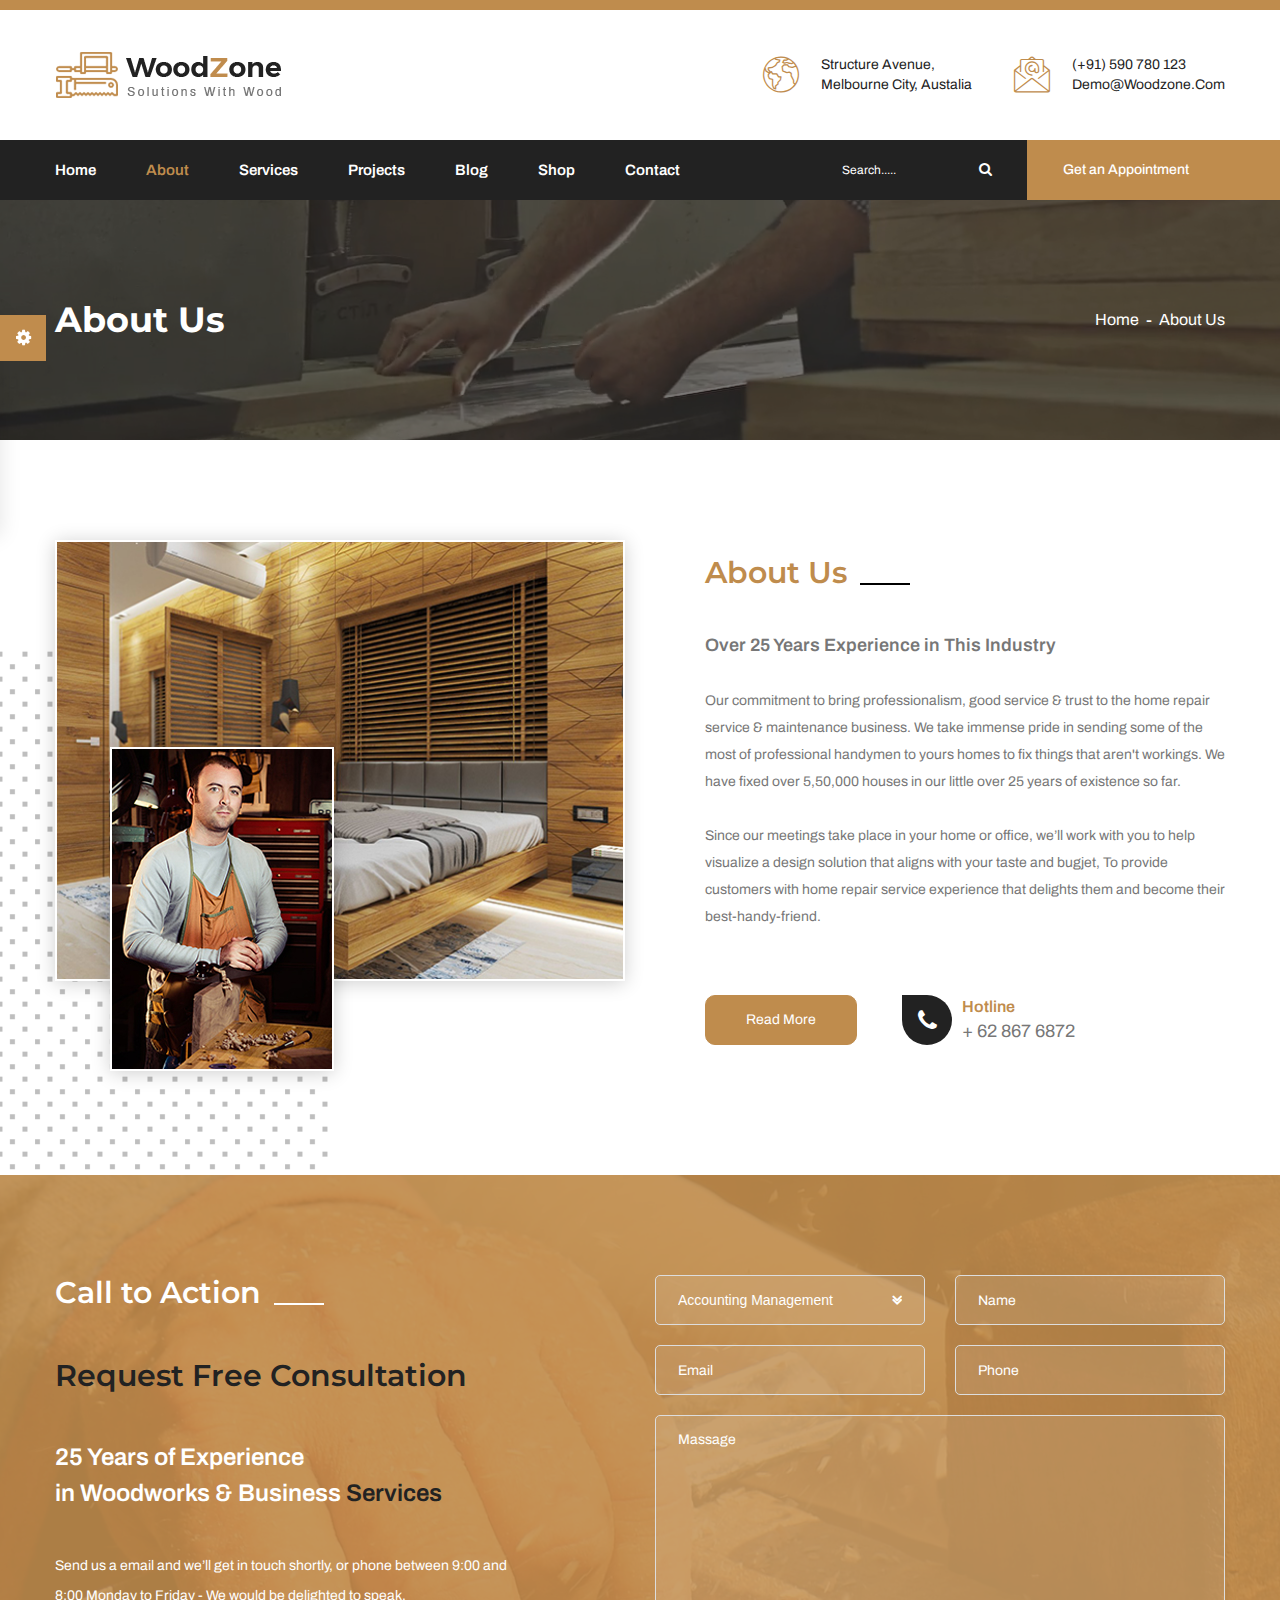
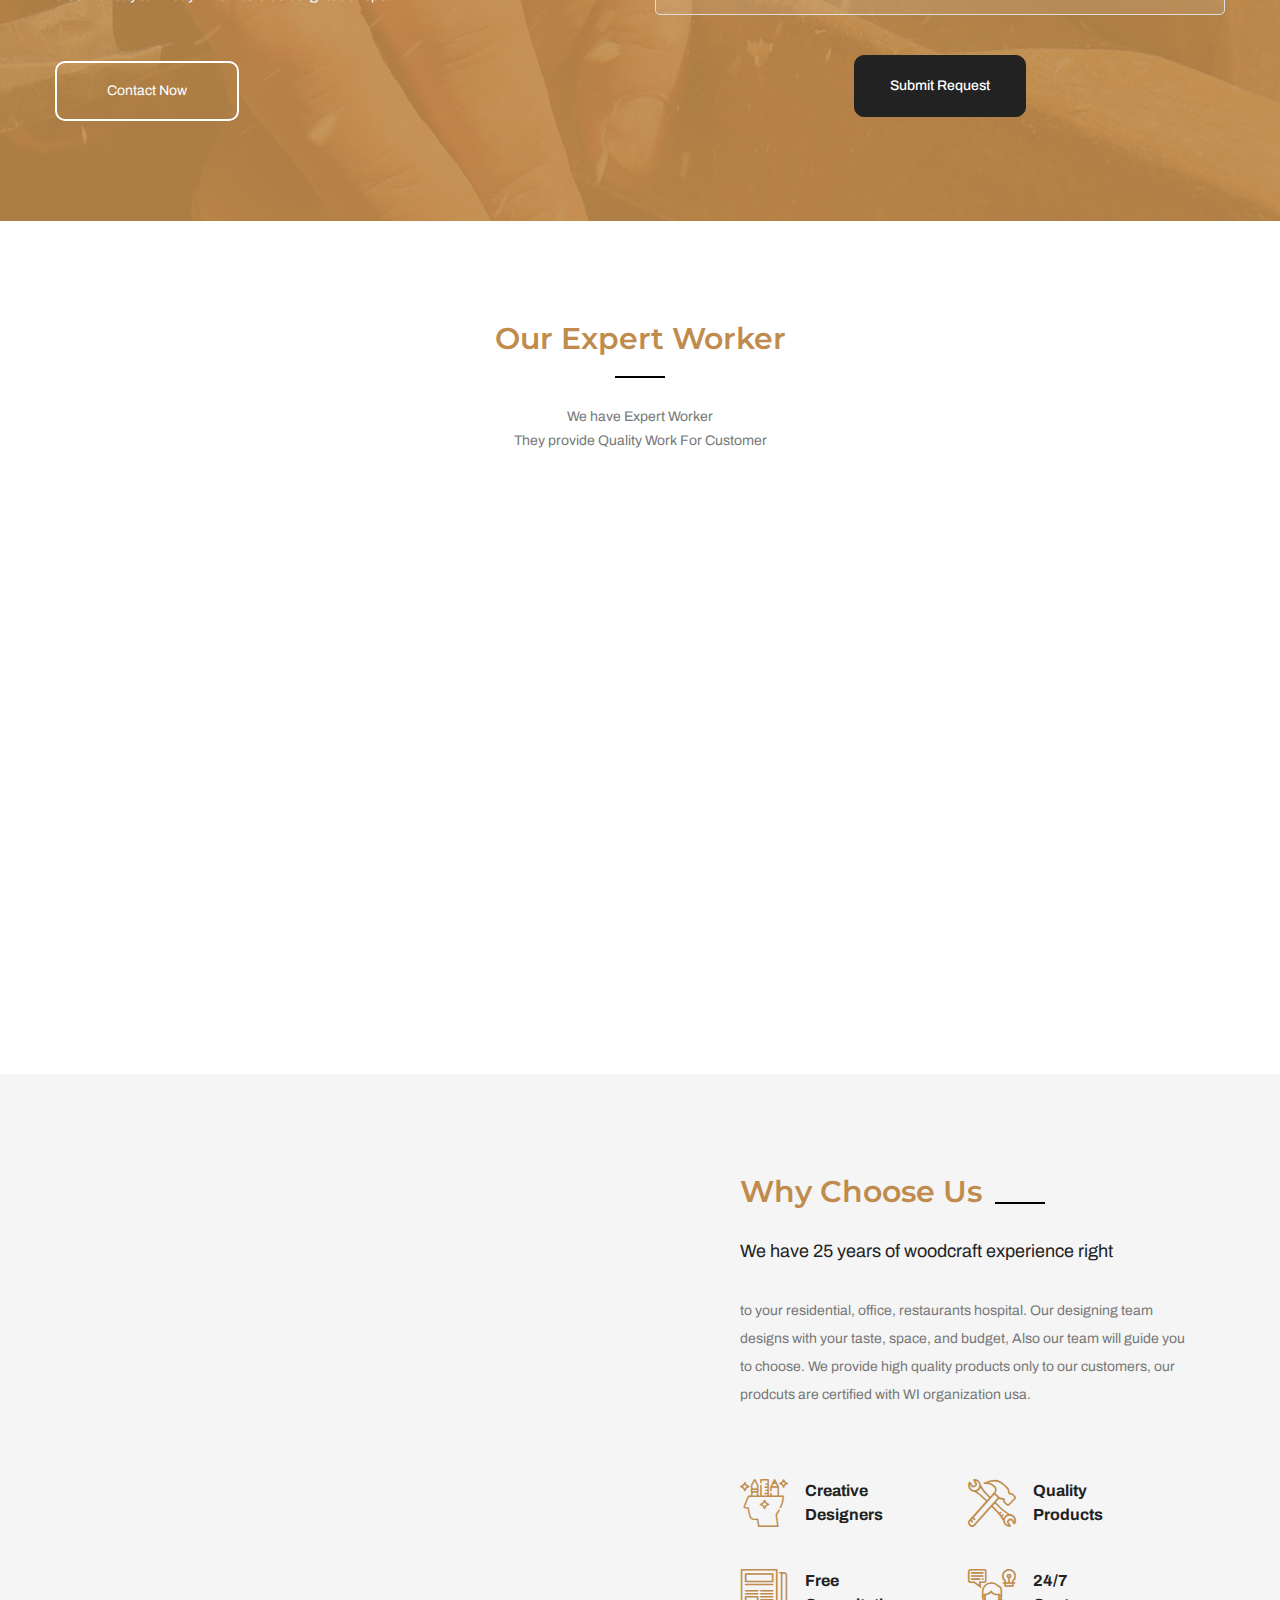
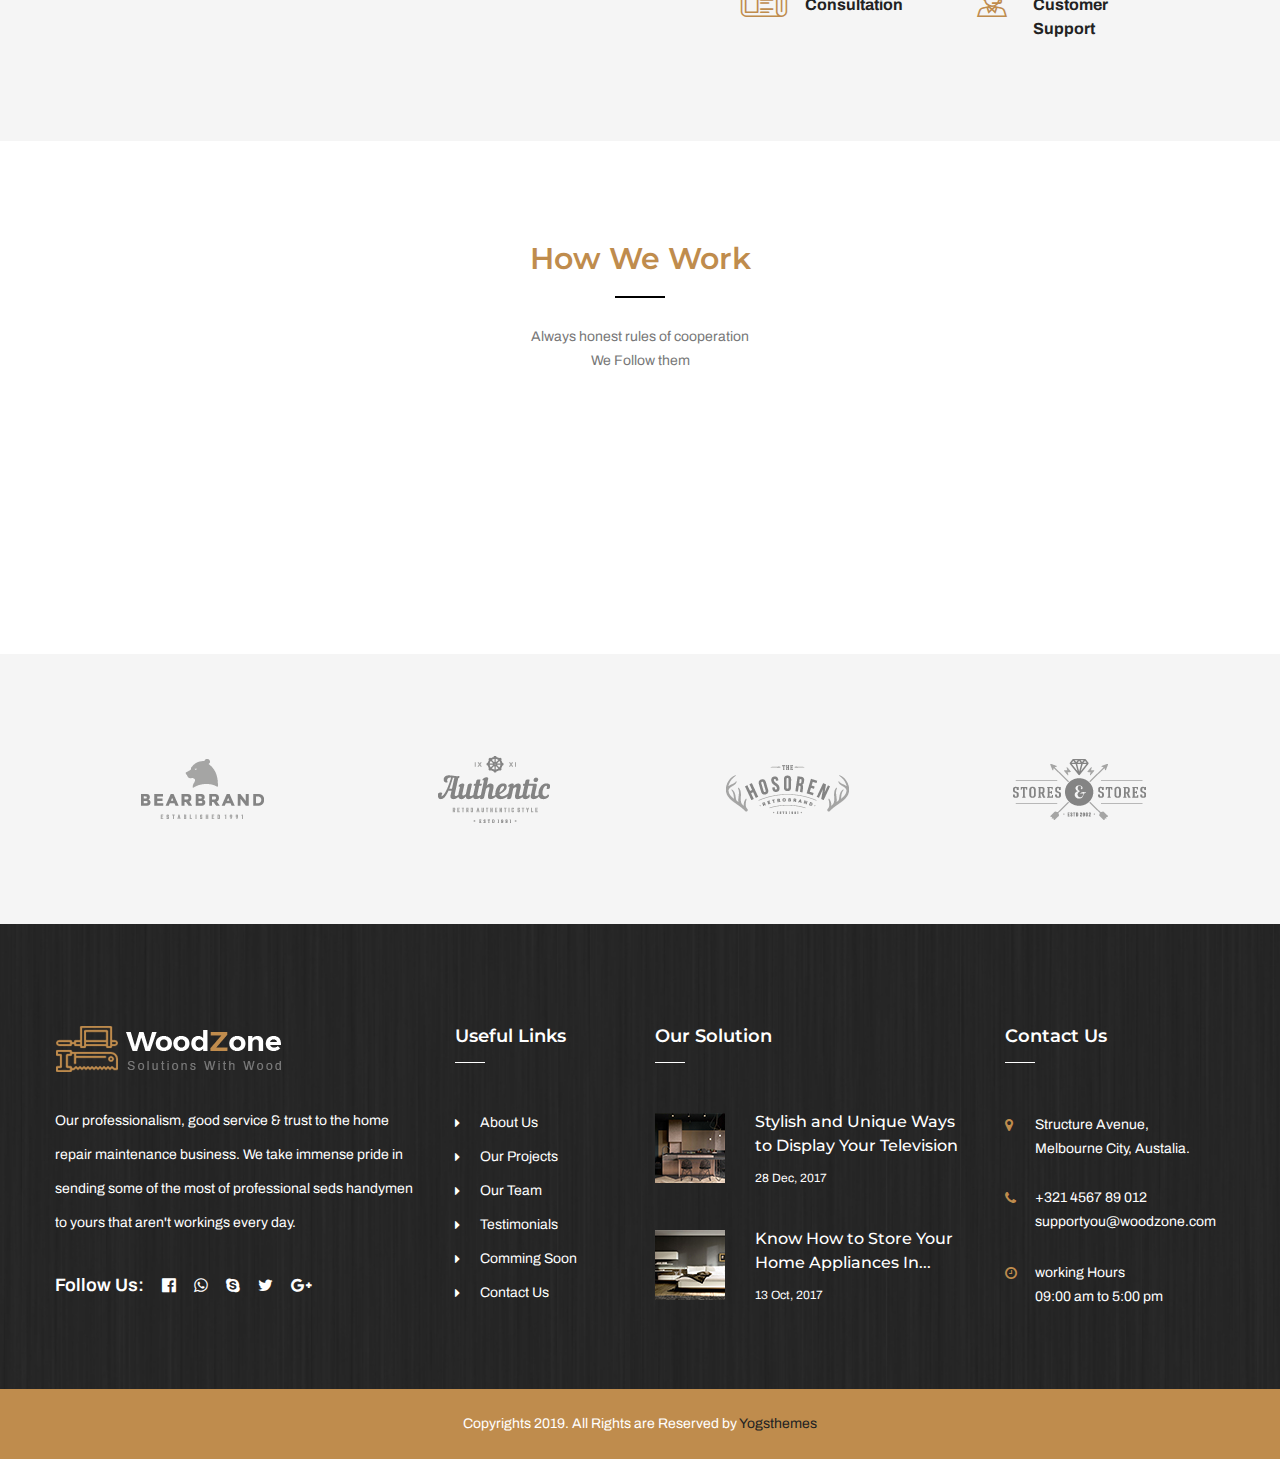
==== about.html @ 5bb52b66 "first commit" ====
<!DOCTYPE html>
<html lang="en">
<head>
<meta charset="utf-8">
<title>woodzone - Solutions With Wood HTML Template | About Us</title>
<!-- Stylesheets -->
<link href="css/bootstrap.css" rel="stylesheet">
<link href="css/style.css" rel="stylesheet">
<link href="css/responsive.css" rel="stylesheet">

<!--Color Switcher Mockup-->
<link href="css/color-switcher-design.css" rel="stylesheet">   
<!--Color Themes-->
<link id="theme-color-file" href="css/color-themes/default-theme.css" rel="stylesheet">

<link rel="shortcut icon" href="images/favicon.png" type="image/x-icon">
<link rel="icon" href="images/favicon.png" type="image/x-icon">
<!-- Responsive -->
<meta http-equiv="X-UA-Compatible" content="IE=edge">
<meta name="viewport" content="width=device-width, initial-scale=1.0, maximum-scale=1.0, user-scalable=0">
<!--[if lt IE 9]><script src="https://cdnjs.cloudflare.com/ajax/libs/html5shiv/3.7.3/html5shiv.js"></script><![endif]-->
<!--[if lt IE 9]><script src="js/respond.js"></script><![endif]-->
</head>

<body>

<div class="page-wrapper">
    <!-- Preloader -->
    <div class="preloader"></div>
    
        <!-- Main Header-->
    <header class="main-header">

        <!-- Header Upper -->
        <div class="header-upper">
            <div class="auto-container">
                <div class="clearfix">
                    
                    <div class="logo-outer">
                        <div class="logo"><a href="index.html"><img src="images/logo.png" alt="" title=""></a></div>
                    </div>
                    
                    <div class="upper-right clearfix">
                        <!--Info Box-->
                        <div class="upper-column info-box">
                            <div class="icon-box"><span class="flaticon-worldwide"></span></div>
                            <ul>
                                <li>Structure Avenue,</li>
                                <li>Melbourne City, Austalia</li>
                            </ul>
                        </div>

                        <!--Info Box-->
                        <div class="upper-column info-box">
                            <div class="icon-box"><span class="flaticon-email"></span></div>
                            <ul>
                                <li>(+91) 590 780 123</li>
                                <li><a href="#">demo@woodzone.com</a></li>
                            </ul>
                        </div>
                    </div>
                </div>
            </div>
        </div>

        <!-- Header Lower -->
        <div class="header-lower">
            <div class="auto-container">
                <div class="inner-container clearfix">
                    <div class="nav-outer">
                        <!-- Main Menu -->
                        <nav class="main-menu navbar-expand-md ">
                            <div class="navbar-header">
                                <!-- Toggle Button -->      
                                <button class="navbar-toggler" type="button" data-toggle="collapse" data-target="#navbarSupportedContent" aria-controls="navbarSupportedContent" aria-expanded="false" aria-label="Toggle navigation">
                                    <span class="icon fa fa-bars"></span>
                                </button>
                            </div>
                            
                            <div class="collapse navbar-collapse clearfix" id="navbarSupportedContent">
                                <ul class="navigation clearfix">
                                    <li class="dropdown"><a href="#">Home</a>
                                        <ul>
                                            <li><a href="index.html">Home page 01</a></li>
                                            <li><a href="index-2.html">Home page 02</a></li>
                                            <li class="dropdown"><a href="#">Header Styles</a>
                                                <ul>
                                                    <li><a href="index.html">Header Style One</a></li>
                                                    <li><a href="index-2.html">Header Style Two</a></li>
                                                </ul>
                                            </li>
                                        </ul>
                                    </li>
                                    <li class="current dropdown"><a href="#">About </a>
                                        <ul>
                                            <li><a href="about.html">About Us</a></li>
                                            <li><a href="team.html">Team</a></li>
                                            <li><a href="pricing.html">Price List</a></li>
                                        </ul>
                                    </li>
                                    <li class="dropdown"><a href="#">Services</a>
                                        <ul>
                                            <li><a href="services.html">All Services</a></li>
                                            <li><a href="service-detail.html">General Carpentry</a></li>
                                            <li><a href="service-detail.html">Hang Paintings</a></li>
                                            <li><a href="service-detail.html">Furniture Design</a></li>
                                            <li><a href="service-detail.html">Commercial work</a></li>
                                            <li><a href="service-detail.html">Furniture Remodeling</a></li>
                                        </ul>
                                    </li>
                                    <li class="dropdown"><a href="#">Projects</a>
                                        <ul>
                                            <li><a href="projects.html">Projects</a></li>
                                            <li><a href="project-detail.html">Projects Detail</a></li>
                                        </ul>
                                    </li>
                                    <li class="dropdown"><a href="#">Blog</a>
                                        <ul>
                                            <li><a href="blog.html">Blog</a></li>
                                            <li><a href="blog-detail.html">Blog Detail</a></li>
                                        </ul>
                                    </li>
                                    <li class="dropdown"><a href="#">shop</a>
                                        <ul>
                                            <li><a href="products.html">Our Products</a></li>
                                        <li><a href="product-single.html">Product Details</a></li>
                                        <li><a href="shopping-cart.html">Shopping Cart</a></li>
                                        <li><a href="checkout.html">Checkout</a></li>
                                        <li><a href="login.html">Register / Login</a></li>
                                        </ul>
                                    </li>
                                    <li><a href="contact.html">Contact</a></li>
                                </ul>
                            </div>
                        </nav><!-- Main Menu End-->
                    </div>

                    <!-- Outer Box -->
                    <div class="outer-box">
                        <!--Search Box-->
                        <div class="search-box-outer">
                            <div class="search-box">
                                <form method="post" action="blog.html">
                                    <div class="form-group">
                                        <input type="search" name="search-field" value="" placeholder="Search....." required>
                                        <button type="submit"><span class="icon fa fa-search"></span></button>
                                    </div>
                                </form>
                            </div>
                        </div>

                        <!-- Btn Box -->
                        <div class="btn-box">
                            <a href="about.html" class="theme-btn btn-style-one">Get an Appointment</a>
                        </div>
                    </div>
                </div>
            </div>
        </div>
        <!--End Header Lower-->

        <!-- Sticky Header -->
        <div class="sticky-header">
            <div class="auto-container clearfix">
                <!--Logo-->
                <div class="logo pull-left">
                    <a href="index.html" title=""><img src="images/logo.png" alt="" title=""></a>
                </div>
                <!--Right Col-->
                <div class="pull-right">
                    <!-- Main Menu -->
                    <nav class="main-menu">
                        <div class="navbar-collapse show collapse clearfix">
                            <ul class="navigation clearfix">
                                <li class="dropdown"><a href="#">Home</a>
                                    <ul>
                                        <li><a href="index.html">Home page 01</a></li>
                                        <li><a href="index-2.html">Home page 02</a></li>
                                        <li class="dropdown"><a href="#">Header Styles</a>
                                            <ul>
                                                <li><a href="index.html">Header Style One</a></li>
                                                <li><a href="index-2.html">Header Style Two</a></li>
                                            </ul>
                                        </li>
                                    </ul>
                                </li>
                                <li class="current dropdown"><a href="#">About </a>
                                    <ul>
                                        <li><a href="about.html">About Us</a></li>
                                        <li><a href="team.html">Team</a></li>
                                        <li><a href="pricing.html">Price List</a></li>
                                    </ul>
                                </li>
                                <li class="dropdown"><a href="#">Services</a>
                                    <ul>
                                        <li><a href="services.html">All Services</a></li>
                                        <li><a href="service-detail.html">General Carpentry</a></li>
                                        <li><a href="service-detail.html">Hang Paintings</a></li>
                                        <li><a href="service-detail.html">Furniture Design</a></li>
                                        <li><a href="service-detail.html">Commercial work</a></li>
                                        <li><a href="service-detail.html">Furniture Remodeling</a></li>
                                    </ul>
                                </li>
                                <li class="dropdown"><a href="#">Projects</a>
                                    <ul>
                                        <li><a href="projects.html">Projects</a></li>
                                        <li><a href="project-detail.html">Projects Detail</a></li>
                                    </ul>
                                </li>
                                <li class="dropdown"><a href="#">Blog</a>
                                    <ul>
                                        <li><a href="blog.html">Blog</a></li>
                                        <li><a href="blog-detail.html">Blog Detail</a></li>
                                    </ul>
                                </li>
                                <li class="dropdown"><a href="#">shop</a>
                                    <ul>
                                        <li><a href="products.html">Our Products</a></li>
                                    <li><a href="product-single.html">Product Details</a></li>
                                    <li><a href="shopping-cart.html">Shopping Cart</a></li>
                                    <li><a href="checkout.html">Checkout</a></li>
                                    <li><a href="login.html">Register / Login</a></li>
                                    </ul>
                                </li>
                                <li><a href="contact.html">Contact</a></li>
                            </ul>
                        </div>
                    </nav><!-- Main Menu End-->
                </div>
            </div>
        </div>
    </header>
    <!--End Main Header -->

    <!--Page Title-->
    <section class="page-title" style="background-image:url(images/background/7.jpg);">
        <div class="auto-container">
            <div class="inner-container clearfix">
                <h1>About Us</h1>
                <ul class="bread-crumb clearfix">
                    <li><a href="index.html">Home</a></li>
                    <li>About Us</li>
                </ul>
            </div>
        </div>
    </section>
    <!--End Page Title-->

    <!-- About Us -->
    <section class="about-us">
        <div class="auto-container">
            <div class="row clearfix">
                <!-- Content Column -->
                <div class="content-column order-3 col-lg-6 col-md-12 col-sm-12">
                    <div class="inner-column">
                        <div class="sec-title">
                            <h2>About Us</h2>
                        </div>
                        <div class="message">Over 25 Years Experience in This Industry</div>
                        <div class="text">
                            <p>Our commitment to bring professionalism, good service & trust to the home repair service & maintenance business. We take immense pride in sending some of the most of professional handymen to yours homes to fix things that aren't workings. We have fixed over 5,50,000 houses in our little over 25 years of existence so far.</p>
                            <p>Since our meetings take place in your home or office, we’ll work with you to help visualize a design solution that aligns with your taste and bugjet, To provide customers with home repair service experience that delights them and become their best-handy-friend.</p>
                        </div>
                        <div class="link-box clearfix">
                            <a href="about.html" class="theme-btn btn-style-one">Read More</a>
                            <a href="#" class="call-btn">
                                <i class="icon fa fa-phone"></i>
                                <span>Hotline</span> + 62 867 6872
                            </a>
                        </div>
                    </div>
                </div>

                <!-- Images Column -->
                <div class="images-column col-lg-6 col-md-12 col-sm-12">
                    <div class="inner-column">
                       <div class="image-box">
                           <figure class="image wow fadeIn"><img src="images/resource/image-3.jpg" alt=""></figure>
                           <figure class="image-2 wow fadeInLeft" data-wow-delay="600ms"><img src="images/resource/about-img-1.jpg" alt=""></figure>
                           <figure class="image-3 wow fadeInRight" data-wow-delay="600ms"><img src="images/resource/about-img-2.jpg" alt=""></figure>
                       </div>
                    </div>                
                </div>
            </div>
        </div>
    </section>
    <!-- End About Us -->

    <!-- Call Back Section -->
    <section class="call-back-section" style="background-image: url(images/background/5.jpg);">        
        <div class="auto-container">
            <div class="row clearfix">
                <div class="content-column col-lg-6 col-md-12 col-sm-12">
                    <div class="inner-column">
                        <div class="sec-title light">
                            <h2>Call to Action</h2>
                        </div>
                        <h4>Request Free Consultation</h4>
                        <div class="message">25 Years of Experience <br>in Woodworks & Business <span>Services</span></div>
                        <div class="text">Send us a email and we’ll get in touch shortly, or phone between 9:00 and<br> 8:00 Monday to Friday - We would be delighted to speak.</div>
                        <div class="btn-box"><a href="about.html" class="theme-btn btn-style-two">Contact Now</a></div>
                    </div>
                </div>

                <!-- Form Column -->
                <div class="form-column col-lg-6 col-md-12 col-sm-12">
                    <div class="inner-column">
                        <div class="appointment-form">
                            <form method="post" action="index.html">
                                <div class="row">
                                    <div class="form-group col-lg-6 col-md-12 col-sm-12">
                                        <select class="custom-select-box">
                                            <option>Accounting Management</option>
                                            <option>Furniture Manufact..</option>
                                            <option>Indoor Furniture</option>
                                            <option>House Renovation</option>
                                            <option>Repairing</option>
                                        </select>
                                    </div>

                                    <div class="form-group col-lg-6 col-md-12 col-sm-12">
                                        <input type="text" name="username" placeholder="Name" required>
                                    </div>

                                    <div class="form-group col-lg-6 col-md-12 col-sm-12">
                                        <input type="email" name="email" placeholder="Email" required>
                                    </div>
                                    
                                    <div class="form-group col-lg-6 col-md-12 col-sm-12">
                                        <input type="text" name="phone" placeholder="Phone" required>
                                    </div>
                                    
                                    <div class="form-group col-lg-12 col-md-12 col-sm-12">
                                        <textarea name="message" placeholder="Massage"></textarea>
                                    </div>

                                    <div class="form-group col-lg-12 col-md-12 col-sm-12 text-center">
                                        <button class="theme-btn btn-style-three" type="submit" name="submit-form">Submit Request</button>
                                    </div>
                                </div>
                            </form>
                        </div>
                    </div>
                </div>
            </div>
        </div>
    </section>
    <!--End Call Back Section -->

    <!-- Team Section -->
    <section class="team-section">
        <div class="auto-container">
            <div class="sec-title text-center">
                <h2>Our Expert Worker</h2>
                <div class="text">We have Expert Worker <br>They provide Quality Work For Customer</div>
            </div>

            <div class="row">
                <!-- Team block -->
                <div class="team-block col-lg-3 col-md-6 col-sm-12 wow fadeInUp">
                    <div class="inner-box">
                        <div class="image-box">
                            <figure class="image"><a href="team.html"><img src="images/resource/team-1.jpg" alt=""></a></figure>
                            <ul class="social-links">
                               <li><a href="#"><i class="fa fa-pinterest"></i></a></li> 
                               <li><a href="#"><i class="fa fa-google-plus"></i></a></li> 
                               <li><a href="#"><i class="fa fa-twitter"></i></a></li> 
                               <li><a href="#"><i class="fa fa-facebook"></i></a></li> 
                               <li><a href="#"><i class="fa fa-dribbble"></i></a></li> 
                            </ul>
                        </div>
                        <div class="info-box">
                            <h5 class="name"><a href="#">Merry Joe</a></h5>
                            <span class="designation">Project Manager</span>
                        </div>
                    </div>
                </div>

                <!-- Team block -->
                <div class="team-block col-lg-3 col-md-6 col-sm-12 wow fadeInUp" data-wow-delay="400ms">
                    <div class="inner-box">
                        <div class="image-box">
                            <figure class="image"><a href="team.html"><img src="images/resource/team-2.jpg" alt=""></a></figure>
                            <ul class="social-links">
                               <li><a href="#"><i class="fa fa-pinterest"></i></a></li> 
                               <li><a href="#"><i class="fa fa-google-plus"></i></a></li> 
                               <li><a href="#"><i class="fa fa-twitter"></i></a></li> 
                               <li><a href="#"><i class="fa fa-facebook"></i></a></li> 
                               <li><a href="#"><i class="fa fa-dribbble"></i></a></li> 
                            </ul>
                        </div>
                        <div class="info-box">
                            <h5 class="name"><a href="#">Robert Joe</a></h5>
                            <span class="designation">Senior Worker</span>
                        </div>
                    </div>
                </div>

                <!-- Team block -->
                <div class="team-block col-lg-3 col-md-6 col-sm-12 wow fadeInUp" data-wow-delay="800ms">
                    <div class="inner-box">
                        <div class="image-box">
                            <figure class="image"><a href="team.html"><img src="images/resource/team-3.jpg" alt=""></a></figure>
                            <ul class="social-links">
                               <li><a href="#"><i class="fa fa-pinterest"></i></a></li> 
                               <li><a href="#"><i class="fa fa-google-plus"></i></a></li> 
                               <li><a href="#"><i class="fa fa-twitter"></i></a></li> 
                               <li><a href="#"><i class="fa fa-facebook"></i></a></li> 
                               <li><a href="#"><i class="fa fa-dribbble"></i></a></li> 
                            </ul>
                        </div>
                        <div class="info-box">
                            <h5 class="name"><a href="#">Jack Monika</a></h5>
                            <span class="designation">Senior Worker</span>
                        </div>
                    </div>
                </div>

                <!-- Team block -->
                <div class="team-block col-lg-3 col-md-6 col-sm-12 wow fadeInUp" data-wow-delay="1200ms">
                    <div class="inner-box">
                        <div class="image-box">
                            <figure class="image"><a href="team.html"><img src="images/resource/team-4.jpg" alt=""></a></figure>
                            <ul class="social-links">
                               <li><a href="#"><i class="fa fa-pinterest"></i></a></li> 
                               <li><a href="#"><i class="fa fa-google-plus"></i></a></li> 
                               <li><a href="#"><i class="fa fa-twitter"></i></a></li> 
                               <li><a href="#"><i class="fa fa-facebook"></i></a></li> 
                               <li><a href="#"><i class="fa fa-dribbble"></i></a></li> 
                            </ul>
                        </div>
                        <div class="info-box">
                            <h5 class="name"><a href="#">Satlen Joe</a></h5>
                            <span class="designation">Senior Worker</span>
                        </div>
                    </div>
                </div>
            </div>
        </div>
    </section>
    <!--End Team Section -->

    <!--Fluid Section One-->
    <section class="fluid-section-one">
        <div class="outer-container clearfix">
            <!--Image Column-->
            <div class="image-column wow fadeIn" style="background-image:url(images/resource/image-1.jpg);">
                <figure class="image-box"><img src="images/resource/image-1.jpg" alt=""></figure>
            </div>
            <!--Content Column-->
            <div class="content-column">
                <div class="inner-box">
                    <div class="sec-title">
                        <h2>Why Choose Us</h2>
                    </div>
                    <div class="text">
                        <p><strong>We have 25 years of woodcraft experience right</strong></p>
                        <p>to your residential, office, restaurants hospital. Our designing team designs with your taste, space, and budget, Also our team will guide you to choose. We provide high quality products only to our customers, our prodcuts are certified with WI organization usa. </p>
                    </div>

                    <ul class="services clearfix">
                        <li><span class="icon flaticon-think"></span> <a href="service-detail.html">Creative Designers</a></li>
                        <li><span class="icon flaticon-tools"></span> <a href="service-detail.html">Quality Products</a></li>
                        <li><span class="icon flaticon-newspaper-1"></span> <a href="service-detail.html">Free Consultation</a></li>
                        <li><span class="icon flaticon-customer-service-1"></span> <a href="service-detail.html">24/7 Customer Support</a></li>
                    </ul>
                </div>
            </div>
        </div>
    </section>
    <!-- End Fluid Section -->

    <!-- Work Section -->
    <section class="work-section">
        <div class="auto-container">
            <div class="sec-title text-center">
                <h2>How We Work</h2>
                <div class="text">Always honest rules of cooperation <br>We Follow them</div>
            </div>

            <div class="work-area clearfix">
                <!-- Work Block -->
                <div class="work-block wow fadeInUp">
                    <div class="icon-box"><span class="icon flaticon-file"></span></div>
                    <div class="text">Valuation and signing of the contract</div>
                </div>

                <!-- Work Block -->
                <div class="work-block wow fadeInUp" data-wow-delay="300ms">
                    <div class="icon-box"><span class="icon flaticon-sketch-3"></span></div>
                    <div class="text">Valuation and signing of the contract</div>
                </div>

                <!-- Work Block -->
                <div class="work-block wow fadeInUp" data-wow-delay="600ms">
                    <div class="icon-box"><span class="icon flaticon-helmet"></span></div>
                    <div class="text">Valuation and signing of the contract</div>
                </div>

                <!-- Work Block -->
                <div class="work-block wow fadeInUp" data-wow-delay="900ms">
                    <div class="icon-box"><span class="icon flaticon-coin"></span></div>
                    <div class="text">Valuation and signing of the contract</div>
                </div>

                <!-- Work Block -->
                <div class="work-block wow fadeInUp" data-wow-delay="1200ms">
                    <div class="icon-box"><span class="icon flaticon-valet"></span></div>
                    <div class="text">Valuation and signing of the contract</div>
                </div>
            </div>
        </div>
    </section>
    <!--End Work Section -->

    <!--Clients Section-->
    <section class="clients-section">
        <div class="auto-container">
            <!--Sponsors Carousel-->
            <ul class="sponsors-carousel owl-carousel owl-theme">
                <li class="slide-item"><figure class="image-box"><a href="#"><img src="images/clients/1.png" alt=""></a></figure></li>
                <li class="slide-item"><figure class="image-box"><a href="#"><img src="images/clients/2.png" alt=""></a></figure></li>
                <li class="slide-item"><figure class="image-box"><a href="#"><img src="images/clients/3.png" alt=""></a></figure></li>
                <li class="slide-item"><figure class="image-box"><a href="#"><img src="images/clients/4.png" alt=""></a></figure></li>
                <li class="slide-item"><figure class="image-box"><a href="#"><img src="images/clients/5.png" alt=""></a></figure></li>
                <li class="slide-item"><figure class="image-box"><a href="#"><img src="images/clients/1.png" alt=""></a></figure></li>
                <li class="slide-item"><figure class="image-box"><a href="#"><img src="images/clients/2.png" alt=""></a></figure></li>
                <li class="slide-item"><figure class="image-box"><a href="#"><img src="images/clients/3.png" alt=""></a></figure></li>
                <li class="slide-item"><figure class="image-box"><a href="#"><img src="images/clients/4.png" alt=""></a></figure></li>
                <li class="slide-item"><figure class="image-box"><a href="#"><img src="images/clients/5.png" alt=""></a></figure></li>
            </ul>
        </div>
    </section>
    <!--End Clients Section-->

    <!-- Main Footer -->
    <footer class="main-footer" style="background-image: url(images/background/3.jpg);">
        <div class="auto-container">
            <!--Widgets Section-->
            <div class="widgets-section">
                <div class="row">
                    <!--Big Column-->
                    <div class="big-column col-xl-6 col-lg-12 col-md-12 col-sm-12">
                        <div class="row">
                            <!--Footer Column-->
                            <div class="footer-column col-xl-8 col-lg-6 col-md-6 col-sm-12">
                                <div class="footer-widget about-widget">
                                    <div class="footer-logo">
                                        <figure class="image"><a href="index.html"><img src="images/footer-logo.png" alt=""></a></figure>
                                    </div>
                                    <div class="widget-content">
                                        <div class="text">Our professionalism, good service & trust to the home repair maintenance business. We take immense pride in sending some of the most of professional seds handymen to yours that aren't workings every day.</div>
                                        <ul class="social-links">
                                            <li class="title">Follow Us:</li>
                                            <li><a href="#"><i class="fa fa-facebook-official"></i></a></li>
                                            <li><a href="#"><i class="fa fa-whatsapp"></i></a></li>
                                            <li><a href="#"><i class="fa fa-skype"></i></a></li>
                                            <li><a href="#"><i class="fa fa-twitter"></i></a></li>
                                            <li><a href="#"><i class="fa fa-google-plus"></i></a></li>
                                        </ul>
                                    </div>
                                </div>
                            </div>       

                            <!--Footer Column-->
                            <div class="footer-column col-xl-4 col-lg-6 col-md-6 col-sm-12">
                                <div class="footer-widget links-widget">
                                    <h2 class="widget-title">Useful Links</h2>
                                    <div class="widget-content">
                                        <ul class="list clearfix">
                                            <li><a href="#">About Us</a></li>
                                            <li><a href="#">Our Projects</a></li>
                                            <li><a href="#">Our Team</a></li>
                                            <li><a href="#">Testimonials</a></li>
                                            <li><a href="#">Comming Soon</a></li>
                                            <li><a href="#">Contact Us</a></li>
                                        </ul>
                                    </div>
                                </div>
                            </div>  
                        </div>
                    </div>

                    <!--Big Column-->
                    <div class="big-column col-xl-6 col-lg-12 col-md-12 col-sm-12">
                        <div class="row clearfix">
                            <div class="footer-column col-xl-7 col-lg-6 col-md-6 col-sm-12">
                                <!--Footer Column-->
                                <div class="footer-widget popular-posts">
                                    <h2 class="widget-title">Our Solution</h2>
                                     <!--Footer Column-->
                                    <div class="widget-content">
                                        <div class="post">
                                            <div class="thumb"><a href="blog-detail.html"><img src="images/resource/post-thumb-1.jpg" alt=""></a></div>
                                            <h4><a href="blog-detail.html">Stylish and Unique Ways to Display Your Television</a></h4>
                                            <span class="date">28 Dec, 2017</span>
                                        </div>

                                        <div class="post">
                                            <div class="thumb"><a href="blog-detail.html"><img src="images/resource/post-thumb-2.jpg" alt=""></a></div>
                                            <h4><a href="blog-detail.html">Know How to Store Your Home Appliances In...</a></h4>
                                            <span class="date">13 Oct, 2017</span>
                                        </div>
                                    </div>
                                </div>
                            </div>

                            <!--Footer Column-->
                            <div class="footer-column col-xl-5 col-lg-6 col-md-6 col-sm-12">
                                <div class="footer-widget contact-widget">
                                    <h2 class="widget-title">Contact Us</h2>
                                    <div class="widget-content">
                                        <ul class="contact-list">
                                            <li><span class="fa fa-map-marker"></span> Structure Avenue, <br>Melbourne City, Austalia.</li>
                                            <li><span class="fa fa-phone"></span>+321 4567 89 012 <br><a href="#">supportyou@woodzone.com</a></li> 
                                            <li><span class="fa fa-clock-o"></span>working Hours <br> 09:00 am  to  5:00 pm</li>
                                        </ul>
                                    </div>
                                </div>
                            </div>
                        </div>
                    </div>
                </div>
            </div>
        </div>

        <!--Footer Bottom-->
        <div class="footer-bottom">
            <div class="auto-container">
                <div class="copyright-text">Copyrights 2019. All Rights are Reserved by <a href="#">Yogsthemes</a></div>
            </div>
        </div>
    </footer>
    <!-- End Main Footer -->

</div><!--<<< Page Wrapper -->

<!-- Color Palate / Color Switcher -->
<div class="color-palate">
    <div class="color-trigger">
        <i class="fa fa-gear"></i>
    </div>
    <div class="color-palate-head">
        <h6>Choose Your Color</h6>
    </div>
    <div class="various-color clearfix">
        <div class="colors-list">
            <span class="palate default-color active" data-theme-file="css/color-themes/default-theme.css"></span>
            <span class="palate teal-color" data-theme-file="css/color-themes/teal-theme.css"></span>
            <span class="palate green-color" data-theme-file="css/color-themes/green-theme.css"></span>
            <span class="palate navy-color" data-theme-file="css/color-themes/navy-theme.css"></span>
            <span class="palate blue-color" data-theme-file="css/color-themes/blue-theme.css"></span>
            <span class="palate orange-color" data-theme-file="css/color-themes/orange-theme.css"></span>
            <span class="palate olive-color" data-theme-file="css/color-themes/olive-theme.css"></span>
            <span class="palate red-color" data-theme-file="css/color-themes/red-theme.css"></span>
        </div>
    </div>

    <div class="palate-foo">
        <span>You can easily change and switch the colors.</span>
    </div>

</div>
<!-- /.End Of Color Palate -->



<!--Scroll to top-->
<div class="scroll-to-top scroll-to-target" data-target="html"><span class="fa fa-angle-double-up"></span></div>

<script src="js/jquery.js"></script> 
<script src="js/popper.min.js"></script>
<script src="js/bootstrap.min.js"></script>
<script src="js/jquery.fancybox.js"></script>
<script src="js/owl.js"></script>
<script src="js/jquery-ui.js"></script>
<script src="js/wow.js"></script>
<script src="js/appear.js"></script>
<script src="js/mixitup.js"></script>
<script src="js/script.js"></script>
<!--Color Switcher-->
<script src="js/color-settings.js"></script>
</body>
</html>
---- css/style.css ----
/* Woodzone  - Solutions With Wood HTML Template */

/************ TABLE OF CONTENTS ***************
1. Fonts
2. Reset
3. Global
4. Main Header / Style two / Sticky Header
5. Page Title 
6. Main Slider
7. Welcome Area
8. About us
9. Services Section / Two
10. Service Detail
11. Fluid Section One
12. Work Section
13. Project Section / Two
14. Project Detail
15. Related Project
16. Team Section
17. Testimonial Section / Two
18. Call Back Section
19. Call to Action
20. Pricing Section
21. News Section / Two
22. Blog Classic
23. Blog Detail
24. Fun Fact Section
25. Clients Section
26. Main Footer
27. Sidebar Page Container
28. Comment Area
29. ContComment Form
30. Shop Page Section
31. Shop Details
32. Product Tabs Style
33. CheckOut Section
34. Cart Section
35. Login Section
36. Contact Page Section
37. Contact Map Section
**********************************************/

/*** 

====================================================================
			Fonts
====================================================================

***/

@import url('https://fonts.googleapis.com/css?family=Archivo:400,400i,500,500i,600,600i,700,700i|Montserrat:300,300i,400,400i,500,500i,600,600i,700,700i,800,800i,900,900i');

/*
font-family: 'Montserrat', sans-serif;
font-family: 'Archivo', sans-serif;
*/

@import url('flaticon.css');
@import url('font-awesome.css');
@import url('animate.css');
@import url('jquery.touchspin.css');
@import url('owl.css');
@import url('jquery-ui.css');
@import url('jquery.fancybox.min.css');

/*** 

====================================================================
		Reset
====================================================================

 ***/

*{
	margin:0px;
	padding:0px;
	border:none;
	outline:none;
	font-size: 100%;
}

/*** 

====================================================================
	Global Settings
====================================================================

 ***/

body {
	
	font-size:14px;
	color:#777777;
	line-height: 2em;
	font-weight:400;
	background:#ffffff;
	-webkit-font-smoothing: antialiased;
	-moz-font-smoothing: antialiased;
	font-family: 'Archivo', sans-serif;
}

a{
	text-decoration:none;
	cursor:pointer;
	color:#bf8c4d;
}

a:hover,
a:focus,
a:visited{
	text-decoration:none;
	outline:none;
}

h1,h2,h3,h4,h5,h6 {
	position:relative;
	font-weight:normal;
	margin:0px;
	background:none;
	line-height:1.2em;
	font-family: 'Montserrat', sans-serif;
}

textarea{
	overflow:hidden;	
	resize: none;
}

button{
	outline: none !important;
	cursor: pointer;
}

p,.text{
	font-size: 16px;
	line-height: 26px;
	font-weight: 400;
	color: #555555;
	margin: 0;
}

::-webkit-input-placeholder{color: inherit;}
::-moz-input-placeholder{color: inherit;}
::-ms-input-placeholder{color: inherit;}

.auto-container{
	position:static;
	max-width:1200px;
	padding:0px 15px;
	margin:0 auto;
}

.page-wrapper{
	position:relative;
	margin:0 auto;
	width:100%;
	min-width:300px;
	overflow: hidden;
	z-index: 99;
}

ul,li{
	list-style:none;
	padding:0px;
	margin:0px;	
}

.theme-btn{
	display:inline-block;
	-webkit-transition:all 0.3s ease;
	-moz-transition:all 0.3s ease;
	-ms-transition:all 0.3s ease;
	-o-transition:all 0.3s ease;
	transition:all 0.3s ease;
}

.centered{
	text-align:center !important;
}

/*Btn Style One*/

.btn-style-one{
	position:relative;
	font-size:16px;
	line-height:20px;
	color:#ffffff;
	padding: 14px 48px;
	font-weight: 600;
	border-radius: 10px;
	background-color: #c08c4d;
	border:1px solid #c08c4d;
}

.btn-style-one:hover{
	background:#222222;
	color:#ffffff;
	border:1px solid #222222;
}

/*Btn Style Two*/

.btn-style-two{
	position:relative;
	font-size:16px;
	line-height:20px;
	color:#ffffff;
	padding: 14px 48px;
	font-weight: 600;
	border-radius: 10px;
	background-color: transparent;
	border:1px solid #ffffff;
}

.btn-style-two:hover{
	background:#ffffff;
	color:#222222;
}

/*Btn Style Three*/
.btn-style-three{
	position:relative;
	font-size:16px;
	line-height:20px;
	color:#ffffff;
	padding: 14px 48px;
	font-weight: 600;
	border-radius: 10px;
	background:#222222;
	border:1px solid #222222;
}

.btn-style-three:hover{
	background:#ffffff;
	border:1px solid #ffffff;
	color:#222222;
}

/*Btn Style Four*/

.btn-style-four{
	position:relative;
	font-size:14px;
	line-height:20px;
	color:#bf8c4d;
	padding: 13px 20px;
	border-radius: 5px;
	font-weight: 400;
	background-color: #ffffff;
	text-transform: capitalize;
	border:2px solid #bf8c4d;
}

.btn-style-four:hover{
	background:#bf8c4d;
	color:#ffffff;
}

/*Btn Style Five*/
.btn-style-five{
	position:relative;
	font-size:15px;
	line-height:20px;
	color:#ffffff;
	padding: 15px 48px;
	font-weight: 500;
	border-radius: 10px;
	background-color: #222222;
	font-family: "Montserrat", sans-serif;
	text-transform: capitalize;
}

.btn-style-five:hover{
	background:#bf8c4d;
	color:#ffffff;
}

.list-style-one{
	position: relative;
	display: block;
	margin-bottom: 30px;
}

.list-style-one li{
	position: relative;
	font-size: 14px;
	line-height: 27px;
	color: #777777;
	font-weight: 400;
	padding-left: 35px;
}

.list-style-one li:before{
	position: absolute;
	left: 0;
	top: 0;
	font-size: 18px;
	line-height: 27px;
	color: #bf8c4d;
	font-weight: 400;
	font-family: "FontAwesome";
    content: "\f105";
}

.list-style-two{
	position: relative;
	display: block;
	margin-bottom: 30px;
}

.list-style-two li{
	position: relative;
	font-size: 14px;
	line-height: 27px;
	color: #777777;
	font-weight: 400;
	padding-left: 30px;
}

.list-style-two li:before{
	position: absolute;
	left: 0;
	top: 0;
	font-size: 14px;
	line-height: 27px;
	color: #bf8c4d;
	font-weight: 400;
	content: "\f00c";
	font-family: "FontAwesome";
}

.theme_color{
	color:#25262c;
}

.pull-right{
	float: right;
}

.pull-left{
	float: left;
}

.preloader{ 
	position:fixed; 
	left:0px; 
	top:0px; 
	width:100%; 
	height:100%; 
	z-index:99999999; 
	background-color:#ffffff; 
	background-position:center center; 
	background-repeat:no-repeat; 
	background-image:url(../images/icons/preloader.svg);
}

img{
	display:inline-block;
	max-width:100%;
	height:auto;	
}

/*** 

====================================================================
	Scroll To Top style
====================================================================

***/

.scroll-to-top{
	position:fixed;
	bottom:20px;
	right:20px;
	width:60px;
	height:60px;
	color:#ffffff;
	font-size:24px;
	line-height:60px;
	text-align:center;
	z-index:100;
	cursor:pointer;
	background:#1b1a1c;
	display:none;
	border-radius: 0;
	-webkit-transition:all 300ms ease;
	-moz-transition:all 300ms ease;
	-ms-transition:all 300ms ease;
	-o-transition:all 300ms ease;
	transition:all 300ms ease;		
}

.scroll-to-top:hover{
	background:#c08c4d;
	color: #ffffff;
}

/*** 

====================================================================
	Main Header style
====================================================================

***/

.main-header{
	position: relative;
	width:100%;
	z-index: 999999;
	border-top: 10px solid #c08c4d;
}

.main-header .header-upper{
	position:relative;
	background-color: #ffffff;
	z-index: 99999;
}

.main-header .header-upper .logo-outer{
	position:relative;
	float: left;
}

.main-header .logo-outer{
	padding: 40px 0px;
	z-index:25;
}

.main-header .logo-outer .logo img{
	position:relative;
	display:inline-block;
	max-width:100%;
}

.main-header .header-upper .upper-right{
	position:relative;
	float: right;
	padding-top:45px;
}

.main-header .info-box{
	position:relative;
	float:left;
	padding-left: 60px;
	margin-left: 40px;
	min-height:50px;
}

.main-header .info-box .icon-box{
	position:absolute;
	left:0px;
	top: 0;
	height: 40px;
	width: 40px;
	line-height: 40px;
	text-align: center;
	font-size: 36px;
	color: #c08c4d;
	font-weight: 400;
	-moz-transition:all 300ms ease;
	-webkit-transition:all 300ms ease;
	-ms-transition:all 300ms ease;
	-o-transition:all 300ms ease;
	transition:all 300ms ease;
}

.main-header .info-box li{
	position:relative;
	font-size:14px;
	line-height:20px;
	color:#222222;
	font-weight:400;
	text-transform:capitalize;
}

.main-header .info-box li a{
	color: #222222;
	display: inline-block;
	-webkit-transition: all 300ms ease;
	-moz-transition: all 300ms ease;
	-ms-transition: all 300ms ease;
	-o-transition: all 300ms ease;
	transition: all 300ms ease;
}

.main-header .info-box li a:hover{
	color: #c08c4d;
}

/*=== Header Lower ===*/

.main-header .header-lower{
	position: relative;
	z-index: 99999;
	background-color: #222222;
}

.main-header .header-lower .nav-outer{
	position: relative;
	float: left;
	z-index: 20;
}

.main-menu{
	position:relative;
	float:left;
}

.main-menu .navigation{
	position:relative;
	margin:0px;
}

.main-menu .navigation > li{
	position:relative;
	float:left;
	margin-right: 50px;
	-webkit-transition:all 300ms ease;
	-moz-transition:all 300ms ease;
	-ms-transition:all 300ms ease;
	-o-transition:all 300ms ease;
	transition:all 300ms ease;
}

.main-menu .navigation > li:last-child{
	margin-right: 0;
}

.main-menu .navigation > li > a{
	position:relative;
	display:block;
	font-size:15px;
	line-height:30px;
	font-weight:600;
	color:#ffffff;
	padding:15px 0;
	opacity:1;
	text-align:center;
	text-transform: capitalize;
	-webkit-transition:all 300ms ease;
	-moz-transition:all 300ms ease;
	-ms-transition:all 300ms ease;
	-o-transition:all 300ms ease;
	transition:all 300ms ease;
}

.main-menu .navigation > li.current > a,
.main-menu .navigation > li:hover > a{
	color:#c08c4d;
}

.main-menu .navigation > li > ul > li > ul > li.dropdown > a:after{
	font-family: 'FontAwesome';
	content: "\f105";
	position:absolute;
	right:10px;
	top:11px;
	width:10px;
	height:20px;
	display:block;
	color:#292929;
	line-height:20px;
	font-size:13px;
	font-weight: 900;
	text-align:center;
	z-index:5;	
}

.main-menu .navigation > li > ul > li > ul > li.dropdown:hover > a:after{
	color:#ffffff;
}

.main-menu .navigation > li > ul{
	position:absolute;
	left:0px;
	top:100%;
	width:220px;
	padding:0px 0px;
	z-index:100;
	background:#222222;
	border-top: 2px solid #c08c4d;
	-webkit-transform:scaleY(0);
	-ms-transform:scaleY(0);
	-moz-transform:scaleY(0);
	transform:scaleY(0);
	-webkit-transform-origin:top;
	-ms-transform-origin:top;
	-moz-transform-origin:top;
	transform-origin:top;
	-webkit-transition:all 300ms ease;
	-ms-transition:all 300ms ease;
	-moz-transition:all 300ms ease;
	transition:all 300ms ease;
	-webkit-box-shadow:2px 2px 5px 1px rgba(0,0,0,0.05),-2px 0px 5px 1px rgba(0,0,0,0.05);
	-ms-box-shadow:2px 2px 5px 1px rgba(0,0,0,0.05),-2px 0px 5px 1px rgba(0,0,0,0.05);
	-o-box-shadow:2px 2px 5px 1px rgba(0,0,0,0.05),-2px 0px 5px 1px rgba(0,0,0,0.05);
	-moz-box-shadow:2px 2px 5px 1px rgba(0,0,0,0.05),-2px 0px 5px 1px rgba(0,0,0,0.05);
	box-shadow:2px 2px 5px 1px rgba(0,0,0,0.05),-2px 0px 5px 1px rgba(0,0,0,0.05);
}

.main-menu .navigation > li > ul.from-right{
	left:auto;
	right:0px;	
}

.main-menu .navigation > li > ul > li{
	position:relative;
	width:100%;
	border-bottom:1px solid rgba(255,255,255,0.10);
}

.main-menu .navigation > li > ul > li:last-child{
	border-bottom:none;	
}

.main-menu .navigation > li > ul > li > a{
	position:relative;
	display:block;
	padding:10px 20px;
	line-height:24px;
	font-weight:400;
	font-size:15px;
	color:#ffffff;
	text-align:left;
	text-transform:capitalize;
	transition:all 500ms ease;
	-moz-transition:all 500ms ease;
	-webkit-transition:all 500ms ease;
	-ms-transition:all 500ms ease;
	-o-transition:all 500ms ease;
}

.main-menu .navigation > li > ul > li:hover > a{
	color:#ffffff;
	background:#c08c4d;
}

.main-menu .navigation > li > ul > li.dropdown > a:after{
	font-family: 'FontAwesome';
	content: "\f105";
	position:absolute;
	right:15px;
	top:11px;
	width:10px;
	height:20px;
	display:block;
	line-height:20px;
	font-size:13px;
	color: #ffffff;
	font-weight: 900;
	text-align:center;
	z-index:5;	
}

.main-menu .navigation > li > ul > li.dropdown:hover > a:after{
	color:#ffffff;
}

.main-menu .navigation > li > ul > li > ul{
	position:absolute;
	left:100%;
	top:-2px;
	width:220px;
	padding:0px;
	z-index:100;
	display:none;
	background-color: #222222;
	border-top: 2px solid #c08c4d;
	-webkit-transform:scaleY(0);
	-ms-transform:scaleY(0);
	-moz-transform:scaleY(0);
	transform:scaleY(0);
	-webkit-transform-origin:top;
	-ms-transform-origin:top;
	-moz-transform-origin:top;
	transform-origin:top;
	-webkit-transition:all 300ms ease;
	-ms-transition:all 300ms ease;
	-moz-transition:all 300ms ease;
	transition:all 300ms ease;
	-webkit-box-shadow:2px 2px 5px 1px rgba(0,0,0,0.05),-2px 0px 5px 1px rgba(0,0,0,0.05);
	-ms-box-shadow:2px 2px 5px 1px rgba(0,0,0,0.05),-2px 0px 5px 1px rgba(0,0,0,0.05);
	-o-box-shadow:2px 2px 5px 1px rgba(0,0,0,0.05),-2px 0px 5px 1px rgba(0,0,0,0.05);
	-moz-box-shadow:2px 2px 5px 1px rgba(0,0,0,0.05),-2px 0px 5px 1px rgba(0,0,0,0.05);
	box-shadow:2px 2px 5px 1px rgba(0,0,0,0.05),-2px 0px 5px 1px rgba(0,0,0,0.05);
}

.main-menu .navigation > li > ul > li > ul > li{
	position:relative;
	width:100%;
	border-bottom:1px solid rgba(255,255,255,0.10);
}

.main-menu .navigation > li > ul > li > ul > li:last-child{
	border-bottom:none;	
}

.main-menu .navigation > li > ul > li  > ul > li > a{
	position:relative;
	display:block;
	padding:10px 20px;
	line-height:24px;
	font-weight:400;
	font-size:15px;
	color:#ffffff;
	text-align:left;
	text-transform:capitalize;
	transition:all 500ms ease;
	-moz-transition:all 500ms ease;
	-webkit-transition:all 500ms ease;
	-ms-transition:all 500ms ease;
	-o-transition:all 500ms ease;
}

.main-menu .navigation > li > ul > li  > ul > li > a:hover{
	color:#ffffff;
	background:#c08c4d;
}

.main-menu .navigation > li.dropdown:hover > ul{
	-webkit-transform:scaleY(1);
	-ms-transform:scaleY(1);
	-moz-transform:scaleY(1);
	transform:scaleY(1);
	visibility:visible;
	opacity:1;
	top:100%;	
}

.main-menu .navigation li > ul > li.dropdown:hover > ul{
	-webkit-transform:scaleY(1);
	-ms-transform:scaleY(1);
	-moz-transform:scaleY(1);
	transform:scaleY(1);
	visibility:visible;
	opacity:1;	
}

.main-menu .navbar-collapse > ul li.dropdown .dropdown-btn{
	position:absolute;
	right:10px;
	top:8px;
	width:34px;
	height:30px;
	border:1px solid #ffffff;
	text-align:center;
	font-size:16px;
	line-height:30px;
	color:#ffffff;
	cursor:pointer;
	z-index:5;
	display:none;
}

.main-header .outer-box{
	position: relative;
	float: right;
	margin-left: 45px;
	z-index: 25;
}

.main-header .outer-box:before{
	position: absolute;
	top: 0;
	left: 100%;
	width: 100%;
	height: 100%;
	background-color: #c08c4d;
	content: "";
}

/*Search Box Widget*/

.main-header .search-box-outer{
	position: relative;
	float: left;
	margin-right: 25px;
}

.main-header .search-box{
	position: relative;
	padding-right: 30px;
	padding: 15px 0;
	max-width: 160px;
}

.main-header .search-box .form-group{
	position:relative;
	margin:0px;
}

.main-header .search-box .form-group input[type="text"],
.main-header .search-box .form-group input[type="search"]{
	position:relative;
	display:block;
	font-size:12px;
	color:#ffffff;
	line-height:30px;
	padding-right: 30px;
	height:30px;
	width:100%;
	background-color: transparent;
	-webkit-transition:all 500ms ease;
	-moz-transition:all 500ms ease;
	-ms-transition:all 500ms ease;
	-o-transition:all 500ms ease;
	transition:all 500ms ease;
}

.main-header .search-box .form-group input:focus{
	border-color:#2154cf;	
}

.main-header .search-box .form-group button{
	position:absolute;
	right:10px;
	top:0;
	height:30px;
	line-height: 30px;
	text-align:center;
	display:block;
	font-size:14px;
	background-color: transparent;
	color:#ffffff;
}

.main-header .outer-box .btn-box{
	position: relative;
	float: right;
}

.main-header .outer-box .btn-box .theme-btn{
	position: relative;
	display: block;
	font-size: 14px;
	line-height: 30px;
	padding: 14px 35px; 
	font-weight: 500;
	border-radius: 0;
}

.main-header .outer-box .btn-box .theme-btn:hover{
	background-color: #ffffff;
	color: #222222;
}

/*** 

====================================================================
	Header Style Two
====================================================================

***/

.header-style-two{
	position: absolute;
	left: 0;
	top: 0;
	width: 100%;
	background-color: rgba(0,0,0,0.40);
	border-top: 0;
}

.header-style-two .header-top{
	position: relative;
	display: block;
}

.header-style-two .header-top:before{
	position: absolute;
	left: 0;
	top: 0;
	width: 100%;
	height: 20px;
	background-color: #c08c4d;
	content: "";
	z-index: 1;
}

.header-style-two .inner-container{
	position: relative;
	z-index: 9;
}

.header-style-two .inner-container .top-right{
	position: relative;
	float: right;
	padding: 15px 0 15px 35px;
	background-color: #222222;
}

.header-style-two .top-right .info-list{
	position: relative;
}

.header-style-two .top-right .info-list li{
	position: relative;
	float: left;
	font-size: 14px;
	line-height: 30px;
	color: #ffffff;
	font-weight: 400;
	margin-left: 50px;
}

.header-style-two .top-right .info-list li:first-child{
	margin-left: 0;
}

.header-style-two .top-right .info-list li a{
	color: #ffffff;
	display: inline-block;
	-webkit-transition: all 300ms ease;
	-moz-transition: all 300ms ease;
	-ms-transition: all 300ms ease;
	-o-transition: all 300ms ease;
	transition: all 300ms ease;
}

.header-style-two .top-right .info-list li a:hover{
	color: #bf8c4d;
}

.header-style-two .top-right .info-list li .icon{
	position: relative;
	float: left;
	margin-right: 15px;
	font-size: 24px;
	line-height: 30px;
	color: #bf8c4d;
	font-weight: 400;
}

.header-style-two .inner-container .top-right:before{
    position: absolute;
    left: -30px;
    top: 0;
    width: 1000%;
    background-color: #222222;
    content: "";
    height: 100%;
    transform: skewX(30deg);
}

.header-style-two .header-lower{
	position: relative;
	background-color: transparent;
}

.header-style-two .logo-outer{
	position: relative;
	float: left;
}

.header-style-two .header-lower .nav-outer{
	float: right;
	padding: 35px 0;
}

.header-style-two .header-lower .nav-outer .main-menu{
	float: left;
}

.header-style-two .header-lower .outer-box{
	float: right;
	margin-left: 60px;
}

.header-style-two .header-lower .outer-box .cart-btn{
	position: relative;
	float: left;
	padding: 20px 0 0;
}

.header-style-two .header-lower .outer-box .cart-btn a{
	position: relative;
	font-size: 30px;
	line-height: 30px;
	color: #ffffff;
}

.header-style-two .header-lower .outer-box .cart-btn .count{
	position: absolute;
	right: -10px;
	top: -10px;
	font-size: 12px;
	color: #ffffff;
	background-color: #c08c4d;
	height: 20px;
	width: 20px;
	text-align: center;
	border-radius: 50%;
	line-height: 20px;
}

.header-style-two .outer-box:before{
	display: none;
}

/*search box btn*/

.header-style-two .search-box-outer{
	position:relative;
	float: left;
	padding: 10px 0;
	margin-left: 55px;
	-webkit-transition:all 300ms ease;
	-moz-transition:all 300ms ease;
	-ms-transition:all 300ms ease;
	-o-transition:all 300ms ease;
	transition:all 300ms ease;
}

.header-style-two .search-box-btn{
	position: relative;
	height: 40px;
	width: 40px;
    cursor: pointer;
    background: none;
    font-size: 14px;
    color: #000000;
	outline: none;
	background-color: #c08c4d;
	border-radius: 50px;
}

.dropdown-toggle::after{
	display: none;
}

.main-header .search-box-outer .dropdown-menu{
	top:25px !important;
	right: 0 !important;
	padding:0px;
	width:280px;	
	border-radius:0px;
	border-top:3px solid #25262c;
}

.main-header .search-panel .form-container{
	padding:25px 20px;	
}

.main-header .search-panel .form-group{
	position:relative;
	margin:0px;	
}

.main-header .search-panel input[type="text"],
.main-header .search-panel input[type="search"],
.main-header .search-panel input[type="password"],
.main-header .search-panel select{
	display:block;
	width:100%;
	line-height:24px;
	padding:7px 40px 7px 15px;
	height:40px;
	font-size:14px;
	border:1px solid #e0e0e0;
	background:#ffffff;	
}

.main-header .search-panel input:focus,
.main-header .search-panel select:focus{
	border-color:#25262c;	
}

.main-header .search-panel .search-btn{
	position:absolute;
	right:0px;
	top:0px;
	width:40px;
	height:40px;
	text-align:center;
	color:#555555;
	font-size:12px;
	background:none;
	cursor:pointer;
}

/*** 

====================================================================
				Sticky Header
====================================================================

***/

.sticky-header {
    position: fixed;
    visibility: hidden;
    opacity: 0;
    left: 0px;
    top: 0px;
    width: 100%;
    padding: 0px 0px;
    z-index: 99999;
    background: #ffffff;
    border-bottom: 1px solid #f1f1f1;
    box-shadow: 0 5px 5px rgba(0,0,0,0.05);
}

.fixed-header .sticky-header{
	opacity:1;
	z-index: 9999;
	visibility:visible;
}

.fixed-header .sticky-header .logo{
	padding: 10px 0;
}

.main-header .sticky-header .main-menu .navigation > li{
	margin-right: 0;
	margin-left: 40px;
	padding: 0;
	background-color: transparent;
}

.main-header .sticky-header .main-menu .navigation > li:after{
	display: none;
}

.main-header .sticky-header .main-menu .navigation > li > a{
	padding:20px 0px;
	line-height:30px;
	font-size:16px;
	font-weight:500;
	color:#222222;
	text-transform:capitalize;
	-webkit-transition: all 300ms ease;
	-moz-transition: all 300ms ease;
	-ms-transition: all 300ms ease;
	-o-transition: all 300ms ease;
	transition: all 300ms ease;
}

.main-header .sticky-header .main-menu .navigation > li:hover > a,
.main-header .sticky-header .main-menu .navigation > li.current > a,
.main-header .sticky-header .main-menu .navigation > li.current-menu-item > a{
	opacity:1;
	color: #bf8c4d;
	background-color: #ffffff;
}

.sticky-header .main-menu .navigation > li:before,
.sticky-header .main-menu .navigation > li.dropdown > a:after{
	display: none;
}

/*** 

====================================================================
		Section Title
====================================================================

***/

.sec-title{
	position:relative;
	display: block;
	margin-bottom:60px;
}

.sec-title h2{
	position: relative;
	display: inline-block;
	font-size:30px;
	line-height: 1.2em;
	color: #bf8c4d;
	font-weight: 600;
	padding-right: 70px;
}

.sec-title h2:before{
	position: absolute;
	right: 7px;
	bottom: 6px;
	height: 2px;
	width: 50px;
	background-color: #000000;
	content: '';
}

.sec-title .text{
	position: relative;
	font-size: 14px;
	line-height: 24px;
	color: #777777;
	font-weight: 400;
	margin-top: 10px;
}

.sec-title.text-center h2{
	display: block;
	padding: 0;
	padding-bottom: 28px;
}

.sec-title.text-center h2:before{
	bottom: 7px;
	left: 0;
	right: 0;
	margin: 0 auto;
}

.sec-title.text-center .text{
	margin-top: 20px;
}

.sec-title.light h2{
	color: #ffffff;
}

.sec-title.light h2:before{
	background-color: #ffffff;
}

/*** 

====================================================================
			Page Title
====================================================================

***/

.page-title{
	position:relative;
	padding: 100px 0;
	background-size:cover;
	background-position:center center;
	background-repeat:no-repeat;
}

.page-title:before{
	content:'';
	left:0px;
	top:0px;
	width:100%;
	height:100%;
	background:#222222;
	opacity: .60;
	position:absolute;
}

.page-title .inner-container{
	position: relative;
}

.page-title h1{
	position:relative;
	float: left;
	font-size:35px;
	color:#ffffff;
	line-height: 40px;
	font-weight: 700;
}

.page-title .bread-crumb{
	position: relative;
	float: right;
	padding: 10px 0;
}

.page-title .bread-crumb li{
	position: relative;
	float: left;
	font-size: 16px;
	line-height: 20px;
	color: #ffffff;
	font-weight: 400;
	text-transform: capitalize;
	cursor: default;
	padding-right: 10px;
	margin-right: 10px;
}

.page-title .bread-crumb li:before{
	position: absolute;
	right: -3px;
	font-size: 18px;
	line-height: 20px;
	color: #ffffff;
	content: "-";
}

.page-title .bread-crumb li:last-child{
	padding-right: 0;
	margin-right: 0;
}

.page-title .bread-crumb li:last-child:before{
	display: none;
}

.page-title .bread-crumb li a{
	color:#ffffff;
	-webkit-transition: all 300ms ease;
	-moz-transition: all 300ms ease;
	-ms-transition: all 300ms ease;
	-o-transition: all 300ms ease;
	transition: all 300ms ease;
}

.page-title .bread-crumb li a:hover{
	color:#bf8c4d;	
}

/*** 

====================================================================
			Main Slider
====================================================================

***/

.main-slider{
	position:relative;	
	z-index:10;
}

.main-slider .tp-caption{
	z-index:5;
}

.main-slider h2{
	font-size:48px;
	line-height: 60px;
	color: #ffffff;
	font-weight:700;
}

.main-slider .text{
	position: relative;
	font-size: 16px;
	line-height: 36px;
	color: #ffffff;
	font-weight: 400;
}

.main-slider .btn-box{
	position: relative;
}

.main-slider .btn-box .theme-btn{
	line-height: 30px;
	margin-right: 30px;
}

/*** 

====================================================================
			Welcome Area
====================================================================

***/

.welcome-area{
	position: relative;
	padding: 50px 0;
	background-color: #f5f5f5;
}

.welcome-area .title-column{
	position: relative;
	text-align: right;
}

.welcome-area .title-column h4{
	position: relative;
	display: block;
	font-size: 24px;
	line-height: 30px;
	color: #c08c4d;
	font-weight: 600;
	text-transform: uppercase;
}

.welcome-area .text-column{
	position: relative;
	text-align: left;
	padding-top: 3px;
}

.welcome-area .text-column .text{
	position: relative;
	display: block;
	font-size: 14px;
	line-height: 24px;
	color: #777777;
	font-weight: 400;
	padding-left: 35px;
	border-left: 1px solid #222222;
}

/*** 

====================================================================
		About us
====================================================================

***/

.about-us{
	position: relative;
	padding: 100px 0 80px;
}

.about-us.alternate:before{
	display: none;
}

.about-us .content-column{
	position: relative;
	margin-bottom: 50px;
}

.about-us .content-column .inner-column{
	position: relative;
	padding-top: 15px;
	padding-left: 50px;
}

.about-us .sec-title{
	margin-bottom: 40px;
}

.about-us .content-column .message{
	position: relative;
	font-size: 18px;
	line-height: 24px;
	color: #777777;	
	font-weight: 600;
	margin-bottom: 30px;
}

.about-us .content-column .text{
	position: relative;
	font-size: 14px;
	line-height: 27px;
	color: #777777;
	font-weight: 400;
	margin-bottom: 65px;
	font-family: "Archivo", sans-serif;
}

.about-us .content-column .text p{
	position: relative;
	font-size: 14px;
	line-height: 27px;
	color: #777777;
	margin-bottom: 27px;
}

.about-us .content-column .link-box{
	position: relative;
}

.about-us .content-column .link-box a{
	float: left;
}

.about-us .content-column .link-box .theme-btn{
	font-size: 14px;
	font-weight: 400;
	padding: 14px 40px;
	margin-right: 45px;
}

.about-us .content-column .call-btn{
	position: relative;
	font-size: 18px;
	line-height: 24px;
	color: #777777;
	font-weight: 400;
	padding: 0px 25px 0px 60px !important;
	border-radius: 50px;
	-webkit-transition: all 300ms ease;
	-moz-transition: all 300ms ease;
	-ms-transition: all 300ms ease;
	-o-transition: all 300ms ease;
	transition: all 300ms ease;
}

.about-us .content-column .call-btn span{
	position: relative;
	display: block;
	font-size: 16px;
	line-height: 24px;
	color: #c08c4d;
	font-weight: 600;
}

.about-us .content-column .call-btn .icon{
	position: absolute;
	left: 0;
	top: 0;
	height: 50px;
	width: 50px;
	background-color: #222222;
	color: #ffffff;
	font-size: 24px;
	line-height: 50px;
	text-align: center;
	border-radius: 0 50px 50px 50px;
	-webkit-transition: all 300ms ease;
	-moz-transition: all 300ms ease;
	-ms-transition: all 300ms ease;
	-o-transition: all 300ms ease;
	transition: all 300ms ease;
}

.about-us .content-column .call-btn:hover .icon{
	background-color: #c08c4d;
	color: #ffffff;
}

.about-us .images-column {
	position: relative;
}

.about-us .images-column .inner-column{
	position: relative;
	padding-bottom: 90px;
}

.about-us .images-column .inner-column:before{
	position: absolute;
	left: -120px;
	bottom: -100px;
	width: 400px;
	height: 520px;
	background-image: url(../images/icons/icon-dots.png);
	background-repeat: repeat;
	background-position: left top;
	content: "";
}

.about-us .images-column figure{
	position: relative;
	margin-bottom: 0;
	box-shadow: 0 2px 18px rgba(0,0,0,0.19);
	border: 2px solid #ffffff;
}

.about-us .images-column .image{
	position: relative;
}

.about-us .images-column .image img{
	display: block;
	width: 100%;
	height: auto;
}

.about-us .images-column .image-2{
	position: absolute;
	left: 55px;
	bottom: 0;
}

.about-us .images-column .image-3{
	position: absolute;
	right: 55px;
	bottom: 0;
}

/*** 

====================================================================
		Services Section
====================================================================

***/

.services-section{
	position: relative;
	padding: 100px 0 50px;
}

.service-block{
	position: relative;
	margin-bottom: 50px;
}

.service-block .inner-box{
	position: relative;
	display: block;
	-webkit-transition: all 300ms ease;
	-moz-transition: all 300ms ease;
	-ms-transition: all 300ms ease;
	-o-transition: all 300ms ease;
	transition: all 300ms ease;
}

.service-block .image-box{
	position: relative;
}

.service-block .image-box .image{
	position: relative;
	margin-bottom: 0;
}

.service-block .image-box .image:before{
	position: absolute;
	right: 0;
	bottom: 0;
	height: 0;
	width: 0;
	content: "";
	z-index: 1;
	background-color: #222222;
	-webkit-transition: all 300ms ease;
	-moz-transition: all 300ms ease;
	-ms-transition: all 300ms ease;
	-o-transition: all 300ms ease;
	transition: all 500ms ease;
}

.service-block .inner-box:hover .image-box .image:before{
	width: 100%;
	height: 100%;
	opacity: .80;
}

.service-block .image-box .image img{
	display: block;
	width: 100%;
	height: auto;
}

.service-block .image-box .link{
	position: absolute;
	right: 0px;	
	bottom: 20px;
	opacity: 0;
	visibility: hidden;
	z-index: 9;
	text-align: right;
	-webkit-transition: all 300ms linear;
	-moz-transition: all 300ms linear;
	-ms-transition: all 300ms linear;
	-o-transition: all 300ms linear;
	transition: all 200ms linear;
}

.service-block .inner-box:hover .image-box .link{
	padding-right: 25px;
	opacity: 1;
	visibility: visible;
}

.service-block .image-box .link a{
	position: relative;
	font-size: 14px;
	line-height: 25px;
	color: #ffffff;
	font-weight: 700;
	text-transform: uppercase;
	font-family: "Montserrat", sans-serif;
}

.service-block .lower-content{
	position: relative;
	padding-top: 25px;
}

.service-block .lower-content h3{
	position: relative;
	display: block;
	font-size: 20px;
	line-height: 1.2em;
	color: #222222;
	font-weight: 700;
	margin-bottom: 20px;
	font-family: "Archivo", sans-serif;
}

.service-block .lower-content h3 a{
	color: #222222;
	display: inline-block;
	-webkit-transition: all 300ms ease;
	-moz-transition: all 300ms ease;
	-ms-transition: all 300ms ease;
	-o-transition: all 300ms ease;
	transition: all 300ms ease;
}

.service-block .lower-content h3 a:hover{
	color: #bf8c4d;
}

.service-block .lower-content .text{
	position: relative;
	display: block;
	font-size: 14px;
	line-height: 27px;
	color: #777777;
	font-weight: 400;
}

.services-carousel{
	position: relative;
}

.services-carousel .owl-nav{
	display: none;
}

.services-carousel .owl-dots{
	position: absolute;
	right: 0;
	top: -85px;
}

.services-carousel .owl-dot{
	position: relative;
	display: inline-block;
	margin-left: 8px;
	width: 5px;
	border-top: 15px solid #e1e1e1;
	-webkit-transition: all 300ms ease;
	-moz-transition: all 300ms ease;
	-ms-transition: all 300ms ease;
	-o-transition: all 300ms ease;
	transition: all 300ms ease;
}

.services-carousel .owl-dot.active,
.services-carousel .owl-dot:hover{
	border-top: 20px solid #bf8c4d;
}

.services-section.style-two{
	position: relative;
	padding-bottom: 40px;
}

.services-section.style-two .service-block{
	margin-bottom: 60px;
}

.services-section.style-two .service-block .inner-box{
	padding-bottom: 45px;
	border-bottom: 1px solid #dddddd;
}

.services-section.style-two .service-block .inner-box:hover{
	border-color: #222222;
}

/*** 

====================================================================
			Services Section Two
====================================================================

***/

.services-section-two{
	position: relative;
	padding: 100px 0 0;
}

.services-section-two .image-column{
	position: relative;
}

.services-section-two .image-column .inner-column{
	position: relative;
}

.services-section-two .image-column .sec-title{
	margin-bottom: 20px;
}

.services-section-two .image-column .link-box{
	position: relative;
	margin-bottom: 40px;
}

.services-section-two .image-column .link-box a{
	position: relative;
	display: inline-block;
	font-size: 14px;
	line-height: 24px;
	color: #bf8c4d;
	font-weight: 400;
	-webkit-transition: all 300ms ease;
	-moz-transition: all 300ms ease;
	-ms-transition: all 300ms ease;
	-o-transition: all 300ms ease;
	transition: all 300ms ease;
}

.services-section-two .image-column .link-box a:hover{
	color: #222222;
}

.services-section-two .image-column .image-box{
	position: relative;
	text-align: center;
}

.services-section-two .image-column .image-box .image{
	position: relative;
	margin-bottom: 0;
}

.services-section-two .image-column .image-box img{
	display: block;
	max-width: 100%;
	height: auto;
}

.services-section-two .features-column{
	position: relative;
	margin-bottom: 70px;
}

.feature-block{
	position: relative;
	margin-bottom: 30px;
}

.feature-block .inner{
	position: relative;
	display: block;
	background-repeat: no-repeat;
	background-position: center;
	background-size: cover;
	padding: 50px 30px;
	text-align: center;
}

.feature-block .inner:before{
	position: absolute;
	left: 0;
	top: 0;
	height: 100%;
	width: 100%;
	background-color: #bf8c4d;
	content: "";
	opacity: 0.90;
}

.feature-block .inner:after{
	position: absolute;
	left: 0;
	top: 0;
	height: 100%;
	width: 100%;
	background-color: #f5f5f5;
	content: "";
	opacity: 1;
	-webkit-transition: all 300ms ease;
	-moz-transition: all 300ms ease;
	-ms-transition: all 300ms ease;
	-o-transition: all 300ms ease;
	transition: all 300ms ease;
}

.feature-block .inner:hover:after{
	opacity: 0;
	-webkit-transform: scale(1.2);
	-moz-transform: scale(1.2);
	-ms-transform: scale(1.2);
	-o-transform: scale(1.2);
	transform: scale(1.2);
}

.feature-block .content{
	position: relative;
	display: block;
	z-index: 9;
}

.feature-block .icon{
	position: relative;
	display: inline-block;
	font-size: 48px;
	line-height: 1em;
	color: #020202;
	margin-bottom: 20px;
	-webkit-transition: all 300ms ease;
	-moz-transition: all 300ms ease;
	-ms-transition: all 300ms ease;
	-o-transition: all 300ms ease;
	transition: all 300ms ease;
}

.feature-block .inner:hover .icon{
	color: #ffffff;
}

.feature-block h4{
	position: relative;
	display: block;
	font-size: 20px;
	line-height: 1.2em;
	color: #c08c4d;
	font-weight: 700;
	margin-bottom: 10px;
	font-family: "Archivo", sans-serif;
}

.feature-block h4 a{
	color: #c08c4d;
	display: inline-block;
	-webkit-transition: all 300ms ease;
	-moz-transition: all 300ms ease;
	-ms-transition: all 300ms ease;
	-o-transition: all 300ms ease;
	transition: all 300ms ease;
}

.feature-block h4 a:hover{
	color: #222222;
}

.feature-block .inner:hover h4 a{
	color: #ffffff;
}

.feature-block .text{
	position: relative;
	display: block;
	font-size: 14px;
	line-height: 27px;
	color: #777777;
	-webkit-transition: all 300ms ease;
	-moz-transition: all 300ms ease;
	-ms-transition: all 300ms ease;
	-o-transition: all 300ms ease;
	transition: all 300ms ease;
}

.feature-block .inner:hover .text{
	color: #ffffff;
}

/*** 

====================================================================
	Service Detail
====================================================================

***/

.service-detail{
	position: relative;
}

.service-detail .image-box{
	position: relative;
}

.service-detail .image-box .image{
	position: relative;
	margin-bottom: 0;
}

.service-detail .image-box .image img{
	display: block;
	width: 100%;
	height: auto;
}

.service-detail .lower-content{
	position: relative;
	display: block;
	padding: 30px 0 0;
}

.service-detail .lower-content h2{
	position: relative;
	display: block;
	font-size: 22px;
	line-height: 1.2em;
	color: #c08c4d;
	font-weight: 600;
	margin-bottom: 20px;
}

.service-detail .lower-content p{
	position: relative;
	display: block;
	font-size: 14px;
	line-height: 27px;
	color: #777777;
	font-weight: 400;
	margin-bottom: 27px;
}

.service-detail .two-column{
	position: relative;
}

.service-detail .two-column .column{
	margin-bottom: 30px;
}

.service-detail .accordion-box{
	position: relative;
}

.accordion-box .block {
	position: relative;
	margin-bottom: 10px;
}

.accordion-box .block .acc-btn{
	position:relative;
	font-size:14px;
	line-height:28px;
	color:#252525;
	font-weight:500;
	cursor:pointer;
	padding:10px 22px;
	padding-right: 50px;
	border:1px solid #e1e1e1;
	background-color: #ffffff;
	-webkit-transition:all 500ms ease;
	-moz-transition:all 500ms ease;
	-ms-transition:all 500ms ease;
	-o-transition:all 500ms ease;
	transition:all 500ms ease;
}

.accordion-box .block .acc-btn.active{
	color:#bf8c4d;
	margin-bottom: 0px;
	border-bottom: 1px solid transparent;
}

.accordion-box .block .icon{
	position:absolute;
	right: 22px;
	top:10px;
	height: 30px;
	font-size: 14px;
	line-height: 30px;
	color: #c08c4d;
	text-align: center;
	transition:all 500ms ease;
	-moz-transition:all 500ms ease;
	-webkit-transition:all 500ms ease;
	-ms-transition:all 500ms ease;
	-o-transition:all 500ms ease;
}

.accordion-box .block .acc-btn.active .icon:before{
	position: absolute;
	right: 0;
	top: 0;
	height: 30px;
	line-height: 30px;
	opacity:1;
	z-index: 1;
	color: #222222;
	font-size: 14px;
	content: "\f068";
	font-family: "FontAwesome";
	text-align: center;
	transition:all 500ms ease;
	-moz-transition:all 500ms ease;
	-webkit-transition:all 500ms ease;
	-ms-transition:all 500ms ease;
	-o-transition:all 500ms ease;
}

.accordion-box .block .acc-content{
	position:relative;
	display:none;
	background-color: #ffffff;
	border:1px solid #e1e1e1;
	border-top: 0;
}

.accordion-box .block .content{
	position:relative;
	padding: 0px 25px 15px;
}

.accordion-box .block .acc-content.current{ 
	display: block;
}

.accordion-box .block .content .text{
	display: block;
	font-size: 14px;
	line-height: 27px;
	color: #777777;
}

/*Help Box*/

.help-box{
	position:relative;
	background-size:cover;
	background-repeat: no-repeat;
	background-position: center;
	border-radius: 15px;
	overflow: hidden;
}

.help-box:before{
	position:absolute;
	content:'';
	left:0px;
	top:0px;
	width:100%;
	height:100%;
	display:block;
	background-color: #222222;
	opacity: .90;
}

.help-box .inner{
	position:relative;
	padding:30px 50px;
	text-align: center;
}

.help-box .inner h4{
	position:relative;
	color:#ffffff;
	font-size:20px;
	font-weight:500;
	line-height:36px;
	margin-bottom:15px;
}

.help-box .inner .theme-btn{
	padding: 10px 30px;
	line-height: 20px;
	font-weight: 600;
	font-family: "Montserrat", sans-serif;
}

.services-sidebar{
	position: relative;
}

.services-sidebar .sidebar-widget{
	margin-bottom: 50px;
}

.services-sidebar .sidebar-title{
	position: relative;
	display: block;
	font-size: 24px;
	line-height: 1.2em;
	color: #222222;
	font-weight: 500;
	margin-bottom: 30px;
}

.service-detail .prod-tabs{
	position:relative;
}

.tabs-box{
	position: relative;
}

.tabs-box .tab{
	display: none;
}

.tabs-box .tab.active-tab{
	display: block;
}

.service-detail .prod-tabs .tab-btns{
	position:relative;
	z-index:1;	
	border-bottom:1px solid #dddddd;
}

.service-detail .prod-tabs .tab-btns .tab-btn{
	position:relative;
	top:1px;
	display:block;
	float:left;
	margin-right:5px;
	font-size:16px;
	background:#f3f3f3;
	color:#222222;
	text-transform:capitalize;
	font-weight:500;
	line-height:27px;
	cursor:pointer;
	border:1px solid transparent;
	padding: 10px 25px;
	transition:all 0.3s ease;
	-moz-transition:all 0.3s ease;
	-webkit-transition:all 0.3s ease;
	-ms-transition:all 0.3s ease;
	-o-transition:all 0.3s ease;
	font-family: "Montserrat", sans-serif;
}

.service-detail .prod-tabs .tab-btns .tab-btn:hover:after,
.service-detail .prod-tabs .tab-btns .tab-btn.active-btn:after{
	position:absolute;
	content:'';
	left:0px;
	bottom:-3px;
	width:100%;
	height:5px;
	background-color:#ffffff;
	transition:all 0.3s ease;
	-moz-transition:all 0.3s ease;
	-webkit-transition:all 0.3s ease;
	-ms-transition:all 0.3s ease;
	-o-transition:all 0.3s ease;
}

.service-detail .prod-tabs .tab-btns .tab-btn:hover,
.service-detail .prod-tabs .tab-btns .tab-btn.active-btn{
	color:#bf8c4d;
	border-color:#dddddd;
	background:#ffffff;
}

.service-detail .prod-tabs .tabs-content{
	position:relative;
	padding:22px 22px 22px;
	border:1px solid #dddddd;
	border-top:0px;
}

.service-detail .prod-tabs .tabs-content .tab{
	position:relative;
	display:none;
	border-top:0px;
}

.service-detail .prod-tabs .tabs-content .tab.active-tab{
	display:block;	
}

.service-detail .prod-tabs .tabs-content .tab .content{
	position:relative;
}

.service-detail .prod-tabs .tabs-content .tab .content p{
	position:relative;
	font-size:14px;
	line-height: 30px;
	color:#777777;
	margin-bottom:0px;
}

/*** 

====================================================================
			Fluid Section One
====================================================================

***/

.fluid-section-one{
	position:relative;
}

.fluid-section-one .outer-container{
	position:relative;
	min-height:350px;
	background-color:#f5f5f5;
}

.fluid-section-one .image-column{
	position:absolute;
	float:left;
	left:0px;
	top:0px;
	width:50%;
	height:100%;
	background-repeat:no-repeat;
	background-position:center center;
	background-size:cover;	
}

.fluid-section-one .image-column .image-box{
	position:relative;
	display:none;	
}

.fluid-section-one .image-column .image-box img{
	position:relative;
	display:block;
	width:100%;
}

.fluid-section-one .content-column{
	position:relative;
	float:right;
	width:50%;
}

.fluid-section-one .content-column .inner-box{
	position:relative;
	max-width:570px;
	padding:100px 15px 60px 100px;
}

.fluid-section-one .content-column .inner-box .sec-title{
	margin-bottom:25px;
}

.fluid-section-one .content-column .inner-box .text{
	position:relative;
	margin-bottom:70px;
}

.fluid-section-one .content-column .inner-box .text p{
	position:relative;
	color:#777777;
	font-size:14px;
	line-height:28px;
	margin-bottom:30px;
}

.fluid-section-one .content-column .inner-box .text p strong{
	font-size: 18px;
	font-weight: 400;
	color: #222222;
}

.fluid-section-one .content-column .inner-box .text p:last-child{
	margin-bottom:0px;
}

.fluid-section-one .content-column .inner-box .services{
	position:relative;
}

.fluid-section-one .content-column .inner-box .services li{
	position:relative;
	float: left;
	width: 50%;
	font-size:16px;
	line-height: 24px;
	font-weight:700;
	color:#222222;
	padding-left:65px;
	padding-right: 50px;
	margin-bottom:40px;
	min-height: 50px;
	text-transform:capitalize;
}

.fluid-section-one .content-column .inner-box .services li a{
	color:#222222;
	-webkit-transition: all 300ms ease;
	-moz-transition: all 300ms ease;
	-ms-transition: all 300ms ease;
	-o-transition: all 300ms ease;
	transition: all 300ms ease;
}

.fluid-section-one .content-column .inner-box .services li a:hover{
	color: #c08c4d;
}

.fluid-section-one .content-column .inner-box .services li .icon{
	position:absolute;
	left:0px;
	top:0px;
	color:#c08c4d;
	line-height:1em;
	font-size:48px;
	font-weight:400;
	-webkit-transition: all 300ms ease;
	-moz-transition: all 300ms ease;
	-ms-transition: all 300ms ease;
	-o-transition: all 300ms ease;
	transition: all 300ms ease;
}

.fluid-section-one .content-column .inner-box .services li:hover a,
.fluid-section-one .content-column .inner-box .services li:hover .icon{
	color: #c08c4d;
}

/*** 

====================================================================
			Work Section
====================================================================

***/

.work-section{
	position: relative;
	padding: 100px 0 50px;
}

.work-section .work-area{
	position: relative;
	counter-reset:count;
	margin: 0 -15px;
}

.work-block{
	position: relative;
	float: left;
	width: 20%;
	padding: 0 15px;
	margin-bottom: 50px;
}

.work-block .icon-box{
	position: relative;
	display: block;
	margin-bottom: 20px;
}

.work-block .icon-box .icon{
	position: relative;
	display: inline-block;
	font-size: 48px;
	line-height: 50px;
	color: #000000;
}

.work-block .icon-box:before{
	position: absolute;
	left: 60px;
	top: 15px;
	font-size: 48px;
	font-weight: 700;
	color: #dddddd;
	counter-increment: count;
    content: "0" counter(count);
}

.work-block .text{
	position: relative;
	display: block;
	font-size: 14px;
	line-height: 24px;
	color: #777777;
	font-weight: 400;
	padding-right: 70px;
}

/*** 

====================================================================
		Project Section
====================================================================

***/

.project-section{
	position:relative;
	background-repeat: no-repeat;
	background-position: center;
	background-size: cover;
	padding:100px 0 0;
}

.project-tab{
	position:relative;	
}

.project-section .upper-box{
	position: relative;
}

.project-section .sec-title{
	margin-bottom: 40px;
}

.project-section .sec-title h2:before{
	background-color: #c08c4d;
}

.project-section .tab-btns-box{
	margin-bottom: 40px;
}

.project-tab .product-tab-btns{
	position:relative;
}

.project-tab .product-tab-btns .p-tab-btn{
	position:relative;
	font-size:14px;
	line-height:24px;
	color:#ffffff;
	padding:0px;
	cursor:pointer;
	font-weight:600;
	display:inline-block;
	margin-bottom:10px;
	margin-right:35px;
	z-index: 9;
	-webkit-transition:all 0.3s ease;
	-moz-transition:all 0.3s ease;
	-ms-transition:all 0.3s ease;
	-o-transition:all 0.3s ease;
	transition:all 0.3s ease;
}

.project-tab .product-tab-btns .p-tab-btn:hover,
.project-tab .product-tab-btns .p-tab-btn.active-btn{
	color:#c08c4d;
}

.project-tab .p-tabs-content{
	position:relative;
	display:block;	
}

.project-tab .p-tab{
	position:absolute;
	left:0px;
	top:0px;
	width:100%;
	height:auto;
	visibility:hidden;	
}

.project-tab .p-tab .gallery-item{
	-webkit-transform:scale(0.65);
	-moz-transform:scale(0.60);
	-ms-transform:scale(0.65);
	-o-transform:scale(0.60);
	transform:scale(0.60);	
	transition:all 0.7s ease;
	-moz-transition:all 0.7s ease;
	-webkit-transition:all 0.7s ease;
	-ms-transition:all 0.7s ease;
	-o-transition:all 0.7s ease;
	margin-bottom: 0;
}

.project-tab .p-tab.active-tab .gallery-item{
	-webkit-transform:scale(1);
	-moz-transform:scale(1);
	-ms-transform:scale(1);
	-o-transform:scale(1);
	transform:scale(1);	
}

.project-tab .p-tab.active-tab{
	position:relative;
	visibility:visible;
	z-index:5;
}

.gallery-item{
	position:relative;
	margin-bottom: 30px;
}

.gallery-item .inner-box{
	position:relative;
	display:block;
}

.gallery-item .inner-box .image-box{
	position:relative;
	margin-bottom: 0;
}

.gallery-item .inner-box .image-box img{
	position:relative;
	width:100%;
	display:block;
}

.gallery-item .inner-box .overlay-box{
	position:absolute;
	left:0px;
	top:0px;
	width:100%;
	height:100%;
	display:block;
	opacity:0;
	visibility: hidden;
	background-color:rgba(255,255,255,0.80);
	-webkit-transition:all 0.3s ease;
	-moz-transition:all 0.3s ease;
	-ms-transition:all 0.3s ease;
	-o-transition:all 0.3s ease;
	transition:all 0.3s ease;
}

.gallery-item .inner-box:hover .overlay-box{
	opacity:1;
	visibility: visible;
}

.gallery-item .overlay-box .btn-box{
	position: absolute;
	left: 0;
	top: 50%;
	width: 100%;
	margin-top: -35px;
	text-align: center;
	-webkit-transform: translateY(-50%);
	-moz-transform: translateY(-50%);
	-ms-transform: translateY(-50%);
	-o-transform: translateY(-50%);
	transform: translateY(-50%);
}

.gallery-item .overlay-box .btn-box a{
	position: relative;
	display: inline-block;
	margin:0 7px;
	height: 46px;
	width: 46px;
	font-size: 16px;
	background-color: #333333;
	border-radius: 50%;
	text-align: center;
	line-height: 48px;
	color: #ffffff;
	-webkit-transition: all 300ms ease;
	-moz-transition: all 300ms ease;
	-ms-transition: all 300ms ease;
	-o-transition: all 300ms ease;
	transition: all 300ms ease;
}

.gallery-item .overlay-box .btn-box a:hover{
	background-color: #c08c4d;
}

.gallery-item .overlay-box .caption-box{
	position: absolute;
	left: 0;
	bottom: 0;
	width: 100%;
	padding: 25px 0;
	background-color: #222222;
	text-align: center;
}

.gallery-item .overlay-box .caption-box h4{
	position: relative;
	display: block;
	font-size: 20px;
	line-height: 30px;
	color: #edf2ff;
	font-weight: 500;
}

.gallery-item .overlay-box .caption-box h4 a{
	color: #edf2ff;
	display: inline-block;
	-webkit-transition: all 300ms ease;
	-moz-transition: all 300ms ease;
	-ms-transition: all 300ms ease;
	-o-transition: all 300ms ease;
	transition: all 300ms ease;
}

.gallery-item .overlay-box .caption-box h4 a:hover{
	color: #c08c4d;
}

.project-tab .owl-dots{
	display: none;
}

.project-tab .owl-nav{
	position: absolute;
	left: 0;
	right: 0;
	top: -80px;
	max-width: 1200px;
	width: 100%;
	padding: 0 15px;
	margin: 0 auto;
	text-align: right;
}

.project-tab .owl-next,
.project-tab .owl-prev{
	position: relative;
	display: inline-block;
	height: 30px;
	width: 30px;
	background-color: #ffffff;
	font-size: 14px;
	line-height: 30px;
	color: #222222;
	font-weight: 400;
	text-align: center;
	margin-left: 10px;
	-webkit-transition: all 300ms ease;
	-moz-transition: all 300ms ease;
	-ms-transition: all 300ms ease;
	-o-transition: all 300ms ease;
	transition: all 300ms ease;
}

.project-tab .owl-next:hover,
.project-tab .owl-prev:hover{
	background-color: #c08c4d;
	color: #ffffff;
}

.project-section .bottom-box{
	position: relative;
	padding: 50px 0;
	background-color: #eeeeee;
}

.project-section .bottom-box .social-links{
	position: relative;
	float: left;
}

.project-section .bottom-box .social-links h5{
	position: relative;
	display: inline-block;
	font-size: 20px;
	line-height: 30px;
	color: #222222;
	font-weight: 500;
	margin-right: 30px;
}

.project-section .bottom-box .social-links .social-icon-one{
	display: inline-block;
}

.social-icon-one{
	position: relative;
}

.social-icon-one li{
	position: relative;
	display: inline-block;
	font-size: 16px;
	line-height: 30px;
	color: #222222;
	font-weight: 400;
	margin-right: 15px;
}

.social-icon-one li a{
	color: #222222;
	display: inline-block;
	-webkit-transition: all 300ms ease;
	-moz-transition: all 300ms ease;
	-ms-transition: all 300ms ease;
	-o-transition: all 300ms ease;
	transition: all 300ms ease;
}

.social-icon-one li a:hover{
	color: #c08c4d;
}

.project-section .bottom-box .text-box{
	position: relative;
	float: right;
}

.project-section .bottom-box .text-box h5{
	position: relative;
	display: inline-block;
	font-size: 18px;
	line-height: 30px;
	color: #222222;
	font-weight: 500;
	font-family: "Archivo", sans-serif;
}

.project-section .bottom-box .text-box .link{
	position: relative;
	display: inline-block;
	font-size: 18px;
	line-height: 30px;
	color: #c08c4d;
	font-weight: 700;
	margin-left: 75px;
	-webkit-transition: all 300ms ease;
	-moz-transition: all 300ms ease;
	-ms-transition: all 300ms ease;
	-o-transition: all 300ms ease;
	transition: all 300ms ease;
}

.project-section .bottom-box .text-box .link:hover{
	color: #222222;
}

/*** 

====================================================================
		Project Section Two
====================================================================

***/

.project-section-two{
	position: relative;
	padding: 100px 0 100px;
}

.project-section-two .sec-title{
	float: left;
	margin-bottom: 40px;
}

.project-section-two .filter-btns{
	position: relative;
	float: right;
}

.project-section-two .filters .filter-tabs{
	position:relative;
	margin-bottom:35px;
	padding-top: 40px;
}

.project-section-two .filters li{
	position: relative;
    display: inline-block;
    font-size: 14px;
    color: #222222;
    cursor: pointer;
    font-weight: 600;
    margin-left: 35px;
    margin-bottom: 10px;
    -webkit-transition: all 300ms ease;
    -moz-transition: all 300ms ease;
    -ms-transition: all 300ms ease;
    -o-transition: all 300ms ease;
    transition: all 300ms ease;
}

.project-section-two .filters .filter.active,
.project-section-two .filters .filter:hover{
	color: #bf8c4d;
}

.project-section-two .btn-box{
	position: relative;
	text-align: center;
}

.project-section-two .btn-box .theme-btn{
	padding: 15px 30px;
	font-size: 14px;
	font-weight: 400;
	margin-top: 50px;
}

.project-section-two.alternate .filters .filter-tabs{
	float: none;
	padding-top: 0;
	text-align: center;
	margin-bottom: 60px;
}

.project-section-two.alternate .filters .filter-tabs li{
	position: relative;
}

.project-section-two.alternate .filters .filter-tabs li:after,
.project-section-two.alternate .filters .filter-tabs li:before{
	position: absolute;
	left: 50%;
	bottom: 0;
	width: 0;
	height: 1px;
	background-color: #bf8c4d;
	content: "";
	-webkit-transition: all 300ms ease;
	-moz-transition: all 300ms ease;
	-ms-transition: all 300ms ease;
	-o-transition: all 300ms ease;
	transition: all 300ms ease;
}

.project-section-two.alternate .filters .filter-tabs li:after{
	bottom: -3px;
}

.project-section-two.alternate .filters .filter-tabs li.active:before,
.project-section-two.alternate .filters .filter-tabs li:hover:before{
	width: 100%;
	left: 0;
}

.project-section-two.alternate .filters .filter-tabs li.active:after,
.project-section-two.alternate .filters .filter-tabs li:hover:after{
	width: 70%;
	left: 15%;
}

.project-section-two.alternate .filters li:first-child{
	margin-left: 0;
}

.project-section-two .mixitup-gallery .gallery-item{
	display: none;
}

.project-section-two .styled-pagination{
	margin-top: 30px;
}

/*** 

====================================================================
	Project Detail
====================================================================

***/

.project-details-section{
	position: relative;
	padding: 100px 0 50px;
}

.project-detail{
	position: relative;
}

.project-detail .upper-box{
	position: relative;
}

.project-detail .upper-box .row{
	margin:0 -5px;
}

.project-detail .upper-box .row .column{
	padding: 0 5px;
}

.project-detail .upper-box .image{
	position: relative;
	margin-bottom: 10px;
}

.project-detail .upper-box .image img{
	display: block;
	width: 100%;
	height: auto;
}

.project-detail .lower-content{
	position: relative;
	padding-top: 30px;
}

.project-detail .lower-content .content-column{
	position: relative;
}

.project-detail .lower-content h2{
	position: relative;
	display: block;
	font-size: 30px;
	line-height: 1.2em;
	color: #222222;
	font-weight: 600;
	margin-bottom: 20px;
}

.project-detail .lower-content h3{
	position: relative;
	display: block;
	font-size: 24px;
	line-height: 1.2em;
	color: #222222;
	font-weight: 600;
	margin-bottom: 27px;
}

.project-detail .lower-content h4{
	position: relative;
	display: block;
	font-size: 20px;
	line-height: 1.2em;
	color: #222222;
	font-weight: 600;
	margin-bottom: 20px;
}

.project-detail .lower-content p{
	position: relative;
	display: block;
	font-size: 14px;
	line-height: 28px;
	color: #666666;
	font-weight: 400;
	margin-bottom: 35px;
}

.project-detail .list-style-two{
	margin-bottom: 40px;
}

.project-detail .list-style-two li{
	position: relative;
	float: left;
	width: 50%;
}

.project-detail .info-column{
	position: relative;
	margin-bottom: 40px;
}

.project-detail .info-list{
	position: relative;
	display: block;
	margin-bottom: 30px;
}

.project-detail .info-list li{
	position: relative;
	font-size: 14px;
	line-height: 28px;
	color: #666666;
	font-weight: 400;
}

.project-detail .info-list li strong{
	position: relative;
	float: left;
	color: #222222;
	font-weight: 400;
	width: 180px;
	font-family: "Archivo", sans-serif;
}

/*Help Box Two*/

.help-box-two{
	position:relative;
	background-size:cover;
	background-repeat: no-repeat;
	background-position: center;
	background-image: url(../images/icons/help-bg.jpg);
}

.help-box-two .inner{
	position:relative;
	border: 1px solid #dddddd;
	padding:35px 40px;;
}

.help-box-two .inner .title{
	position: relative;
	display: block;
	font-size: 14px;
	line-height: 24px;
	color: #bf8c4d;
	font-weight: 700;
	margin-bottom: 10px;
}

.help-box-two .inner h2{
	position:relative;
	color:#222222;
	font-size:24px;
	font-weight:700;
	line-height:1.2em;
	text-transform: uppercase;
	margin-bottom:30px;
}

.help-box-two .inner .text{
	position:relative;
	color:#777777;
	font-size:15px;
	line-height: 28px;
	margin-bottom:30px;
}

.help-box-two .inner .theme-btn{
	background-color: transparent;
	border: 1px solid #bf8c4d;
	padding: 10px 35px;
	line-height: 20px;
	color: #bf8c4d;
}

.help-box-two .inner .theme-btn:hover{
	background-color: #bf8c4d;
	color: #ffffff;
}

/*** 

====================================================================
			Related Project Section
====================================================================

***/

.related-project-section{
	position:relative;
	padding: 100px 0;
	background-color: #f5f5f5;
}

.related-project-section .sec-title{
	margin-bottom: 45px;
}

.related-project-section .gallery-item{
	margin-bottom: 0;
}

.related-project-section .gallery-item .overlay-box .btn-box a{
	height: 34px;
	width: 34px;
	line-height: 34px;
	font-size: 12px;
	margin: 0 3px;
}

.related-project-section .gallery-item .overlay-box .btn-box{
	margin-top: -15px;
}

.related-project-section .gallery-item .overlay-box .caption-box{
	padding: 10px 0;
}

.related-project-section .gallery-item .overlay-box .caption-box h4{
	font-size: 14px;
	line-height: 25px;
}

.related-project-section .owl-nav{
	position: absolute;
	right: 0;
	top: -90px;	
}

.related-project-section .owl-next,
.related-project-section .owl-prev{
	position: relative;
	display: inline-block;
	height: 35px;
	width: 35px;
	background-color: #ffffff;
	border: 1px solid #222222;
	line-height: 35px;
	text-align: center;
	font-size: 16px;
	color: #222222;
	margin-left: 5px;
	-webkit-transition: all 300ms ease;
	-moz-transition: all 300ms ease;
	-ms-transition: all 300ms ease;
	-o-transition: all 300ms ease;
	transition: all 300ms ease;
}

.related-project-section .owl-next:hover,
.related-project-section .owl-prev:hover{
	background-color: #bf8c4d;
	border-color: #bf8c4d;
	color: #ffffff;
}

/*** 

====================================================================
			Styled Pagination
====================================================================

***/

.styled-pagination{
	position:relative;
	display: block;
	width: 100%;
}

.styled-pagination ul{
	position:relative;
	width: 100%;
}

.styled-pagination li{
	position:relative;
	display: inline-block;
	margin: 0 8px 8px;
}

.styled-pagination li a{
	position:relative;
	display: block;
	height:40px;
	width: 40px;
	text-align: center;
	line-height:40px;
	font-weight:400;
	font-size:14px;
	background:#ffffff;
	color:#222222;
	border:1px solid #bbbbbb;
	border-radius: 3px;
	-webkit-transition:all 300ms ease;
	-ms-transition:all 300ms ease;
	-o-transition:all 300ms ease;
	-moz-transition:all 300ms ease;
	transition:all 300ms ease;
}

.styled-pagination li.next a,
.styled-pagination li.prev a{
	background-color: #222222;
	color: #ffffff;
}

.styled-pagination li a:hover,
.styled-pagination li.active a{
	color:#ffffff;	
	background:#c08c4d;
	border-color:#c08c4d;
}

.styled-pagination.style-two li a{
	border-radius: 50%;
}

/*** 

====================================================================
			Team Section
====================================================================

***/

.team-section{
	position: relative;
	padding: 100px 0 45px;
}

.team-section .sec-title{
	position: relative;
	margin-bottom: 55px;
}

.team-block{
	position: relative;
	margin-bottom: 65px;
}

.team-block .inner-box{
	position: relative;
}

.team-block .image-box{
	position: relative;
	display: block;
	overflow: hidden;
}

.team-block .image-box .image{
	position: relative;
	margin-bottom: 0;
}

.team-block .image-box .image img{
	display: block;
	width: 100%;
	height: auto;
	-webkit-transition: all 5000ms ease;
	-moz-transition: all 5000ms ease;
	-ms-transition: all 5000ms ease;
	-o-transition: all 5000ms ease;
	transition: all 5000ms ease;
}

.team-block .inner-box:hover .image-box .image img{
	-webkit-transform: scale(1.2);
	-moz-transform: scale(1.2);
	-ms-transform: scale(1.2);
	-o-transform: scale(1.2);
	transform: scale(1.2);
}

.team-block .social-links{
	position: absolute;
	left: 0;
	top: 50%;
	transform: translateY(-50%);
}

.team-block .social-links li{
	position: relative;
	display: block;
	margin-bottom: 5px;
	left: -50px;
	-webkit-transition: all 300ms ease;
	-moz-transition: all 300ms ease;
	-ms-transition: all 300ms ease;
	-o-transition: all 300ms ease;
	transition: all 300ms ease;
}

.team-block .social-links li:last-child{
	margin-bottom: 0;
}

.team-block .social-links li a{
	position: relative;
	display: block;
	font-size: 14px;
	line-height: 30px;
	color: #ffffff;
	width: 40px;
	text-align: center;
	border-radius: 0 20px 20px 0;
	background-color: #333333;
	-webkit-transition: all 300ms ease;
	-moz-transition: all 300ms ease;
	-ms-transition: all 300ms ease;
	-o-transition: all 300ms ease;
	transition: all 300ms ease;
}

.team-block .social-links li a:hover{
	background-color: #bf8c4d;
}

.team-block .inner-box:hover .image-box .social-links li:nth-child(2){
	transition-delay: 100ms;
}

.team-block .inner-box:hover .image-box .social-links li:nth-child(3){
	transition-delay: 200ms;
}

.team-block .inner-box:hover .image-box .social-links li:nth-child(4){
	transition-delay: 300ms;
}

.team-block .inner-box:hover .image-box .social-links li:nth-child(5){
	transition-delay: 400ms;
}

.team-block .inner-box:hover .image-box .social-links li:nth-child(6){
	transition-delay: 500ms;
}

.team-block .inner-box:hover .image-box .social-links li:nth-child(7){
	transition-delay: 600ms;
}

.team-block .inner-box:hover .image-box .social-links li:nth-child(8){
	transition-delay: 700ms;
}

.team-block .inner-box:hover .image-box .social-links li:nth-child(9){
	transition-delay: 800ms;
}

.team-block .inner-box:hover .image-box .social-links li:nth-child(10){
	transition-delay: 900ms;
}

.team-block .inner-box:hover .image-box .social-links li{
	left: 0px;
	opacity: 1;
	visibility: visible;
	-webkit-transition: all 200ms linear;
	-moz-transition: all 200ms linear;
	-ms-transition: all 200ms linear;
	-o-transition: all 200ms linear;
	transition: all 200ms linear;
}

.team-block .info-box{
	position: relative;
	padding: 30px 0 0;
	text-align: center;
}

.team-block .info-box .name{
	position: relative;
	display: block;
	font-size: 18px;
	line-height: 1.2em;
	color: #222222;
	font-weight: 600;
	margin-bottom: 10px;
}

.team-block .info-box .name a{
	color: #222222;
	display: inline-block;
	-webkit-transition: all 300ms ease;
	-moz-transition: all 300ms ease;
	-ms-transition: all 300ms ease;
	-o-transition: all 300ms ease;
	transition: all 300ms ease;
}

.team-block .info-box .name a:hover{
	color: #c08c4d;
}

.team-block .info-box .designation{
	position: relative;
	display: block;
	font-size: 14px;
	line-height: 24px;
	color: #777777;
	font-weight: 400;
}

/*** 

====================================================================
			Testimonial Section
====================================================================

***/

.testimonial-section{
	position: relative;
	background-repeat: no-repeat;
	background-position: center;
	background-size: cover;
	padding: 100px 0;
}

.testimonial-section:before{
	position: absolute;
	left: 0;
	top: 0;
	height: 100%;
	width: 100%;
	background-color: #c08c4d;
	opacity: 0.90;
	content: "";
}

.testimonial-section .sec-title{
	margin-bottom: 30px;
}

.testimonial-section .sec-title .text{
	color: #222222;
	margin-top: 15px;
}

.testimonial-section .inner-container{
	position: static;
	max-width: 1030px;
	padding: 0 15px;
	margin: 0 auto;
}

.testimonial-block{
	position: relative;
	background-color: #ffffff;
	padding: 40px 40px 35px;
	border-radius: 20px 0 20px 0;
}

.testimonial-block .inner-box{
	position: relative;
	padding-left: 140px;
	min-height: 145px;
}

.testimonial-block .thumb-box{
	position: absolute;
	left: 0;
	top:0;
	text-align: center;
	width: 110px; 
}

.testimonial-block .thumb-box .thumb{
	position: relative;
	height: 110px;
	width: 110px; 
	margin-bottom: 14px;
}

.testimonial-block .thumb-box .rating{
	position: relative;
	display: block;
	font-size: 17px;
	line-height: 28px;
	color: #c08c4d;
	font-weight: 400;
}

.testimonial-block .content-box{
	position: relative;
}

.testimonial-block .content-box .name{
	position: relative;
	display: block;
	font-size: 18px;
	line-height: 28px;
	color: #222222;
	font-weight: 700;
	margin-bottom: 5px;
	text-transform: uppercase;
}

.testimonial-block .content-box .addres{
	position: relative;
	display: block;
	font-size: 14px;
	line-height: 28px;
	color: #c08c4d;
	font-weight: 400;
	margin-bottom: 10px;
}

.testimonial-block .content-box .text{
	position: relative;
	display: block;
	font-size: 14px;
	line-height: 24px;
	color: #777777;
	font-weight: 400;
}

.testimonial-carousel .owl-nav{
	display: none;
}

.testimonial-carousel .owl-dots{
	position: absolute;
	right: 0;
	top: -55px;
}

.testimonial-carousel .owl-dot{
	position: relative;
	display: inline-block;
	margin-left: 10px;
	width: 10px;
	height: 10px;
	background-color: #ffffff;
	-webkit-transition: all 300ms ease;
	-moz-transition: all 300ms ease;
	-ms-transition: all 300ms ease;
	-o-transition: all 300ms ease;
	transition: all 300ms ease;
}

.testimonial-carousel .owl-dot.active,
.testimonial-carousel .owl-dot:hover{
	background-color: #222222;
}

/*** 

====================================================================
			Testimonial Section Style Two
====================================================================

***/

.testimonial-section.style-two{
	padding: 100px 0 80px;
}

.testimonial-section.style-two:before{
	display: none;
}

.testimonial-section.style-two .testimonial-block{
	box-shadow: 0 1px 18px rgba(0,0,0,0.14);
}

.testimonial-section.style-two .owl-stage-outer{
	padding: 20px 20px;
	margin: 0 -20px;
}

.testimonial-section.style-two .sec-title{
	margin-bottom: 10px;
}

.testimonial-section.style-two .owl-dot{
	background-color: #222222;
}

.testimonial-section.style-two .owl-dot.active,
.testimonial-section.style-two .owl-dot:hover{
	background-color: #bf8c4d;
}

/*** 

====================================================================
			Call Back Section
====================================================================

***/

.call-back-section{
	position: relative;
	background-repeat:no-repeat;
	background-position: center;
	background-size: cover;
	padding: 100px 0 60px;
}

.call-back-section:before{
	position: absolute;
	left: 0;
	top: 0;
	height: 100%;
	width: 100%;
	background-color: #c08c4d;
	content: "";
	opacity: .90;
}

.call-back-section .content-column{
	position: relative;
	margin-bottom: 40px;
}

.call-back-section .sec-title{
	margin-bottom: 45px;
}

.call-back-section .content-column .inner-column h4{
	position: relative;
	display: block;
	font-size: 30px;
	line-height: 1.2em;
	color: #222222;
	font-weight: 600;
	font-family: "Montserrat", sans-serif;
	margin-bottom: 45px;
}

.call-back-section .message{
	position: relative;
	display: block;
	font-size: 24px;
	line-height: 36px;
	color: #ffffff;
	font-weight: 600;
	margin-bottom: 40px;
}

.call-back-section .message span{
	color: #222222;
}

.call-back-section .text{
	position: relative;
	display: block;
	font-size: 14px;
	line-height: 30px;
	color: #ffffff;
	font-weight: 400;
	margin-bottom: 50px;
}

.call-back-section .btn-box{
	position: relative;
}	

.call-back-section .btn-box a{
	border:2px solid #ffffff;
	padding: 18px 50px;
	font-size: 14px;
	font-weight: 400;
}

.appointment-form{
	position: relative;
	z-index: 9;
}

.appointment-form .form-group{
	position:relative;
	margin-bottom:20px;
}

.appointment-form .ui-selectmenu-button.ui-button,
.appointment-form .form-group input[type="text"],
.appointment-form .form-group input[type="email"],
.appointment-form .form-group input[type="tel"],
.appointment-form .form-group input[type="url"],
.appointment-form .form-group textarea,
.appointment-form .form-group select{
	position: relative;
    display: block;
    font-size: 14px;
    line-height: 20px;
    color: #ffffff;
    font-weight: 400;
    padding: 14px 22px;
    width: 100%;
    height: 50px;
    border-radius: 5px;
    background-color: rgba(255,255,255,.10);
    border: 1px solid #dddddd;
    -webkit-transition: all 300ms ease;
    -moz-transition: all 300ms ease;
    -ms-transition: all 300ms ease;
    -o-transition: all 300ms ease;
    transition: all 300ms ease;
}

.appointment-form .form-group textarea{
	height: 200px;
	resize: none;
}

.appointment-form .form-group input[type="submit"],
.appointment-form button{
	padding: 15px 35px;
	line-height: 30px;
	font-size: 14px;
	font-weight: 500;
	margin-top: 20px;
}

.appointment-form .form-group input:focus,
.appointment-form .form-group textarea:focus,
.appointment-form .form-group select:focus{
	border-color: #222222;
}

.appointment-form .ui-button .ui-icon{
	background:none;
	position:relative;
	top:0px;
	text-indent:0px;
	color:#bf8c4d;	
}

.appointment-form .ui-button .ui-icon:before{
	font-family: 'Fontawesome';
	content: "\f103";
	font-weight: 900;
	position:absolute;
	right:0px;
	top:0px;
	width:10px;
	height:20px;
	display:block;
	color:#ffffff;
	line-height:20px;
	font-size:16px;
	text-align:center;
	z-index:5;
}

/*** 

====================================================================
			Call to Action
====================================================================

***/

.call-to-action{
	position: relative;
	background-repeat: no-repeat;
	background-position: center;
	background-size: cover;
	padding: 100px 0 70px;
}

.call-to-action:before{
	position: absolute;
	left: 0;
	top: 0;
	height: 100%;
	width: 100%;
	content: "";
	background-color: #222222;
	opacity: .80;
}

.call-to-action .content-column{
	position: relative;
	margin-bottom: 0px;
}

.call-to-action .content-column .inner-column{
	position: relative;
}

.call-to-action .content-column .inner-column:before{
	position: absolute;
	right: -30px;
	top: 0;
	height: 100%;
	width: 1px;
	background-color: #666666;
	content: "";
}

.call-to-action .content-column .title{
	position: relative;
	display: inline-block;
	font-size: 18px;
	line-height: 30px;
	color: #ffffff;
	font-weight: 400;
	padding-right: 80px;
	font-style: italic;
	margin-bottom: 35px;
}

.call-to-action .content-column .title:before{
	position: absolute;
	right: 7px;
	bottom: 6px;
	height: 2px;
	width: 50px;
	background-color: #ffffff;
	content: '';
}

.call-to-action .content-column h2{
	position: relative;
	display: block;
	font-size: 30px;
	line-height: 48px;
	color: #ffffff;
	font-weight: 600;
}

.call-to-action .btn-column{
	position: relative;
	margin-bottom: 40px;
}

.call-to-action .btn-column .inner-column{
	position: relative;
	text-align: center;
	padding-top: 20px;
}

.call-to-action .btn-column .number{
	position: relative;
	display: block;
	font-size: 30px;
	line-height: 1.2em;
	color: #ffffff;
	font-weight: 400;
	margin-bottom: 35px;
}

.call-to-action .btn-column .theme-btn{
	padding: 18px 60px;
	border:2px solid #bf8c4d;
	font-weight: 400;
}

.call-to-action .btn-column .theme-btn:hover{
	border-color: #ffffff;
}

/*** 

====================================================================
			Pricing Section
====================================================================

***/

.pricing-section{
	position: relative;
	padding: 100px 0 50px;
}

.pricing-table{
	position: relative;
	margin-bottom: 50px;
}

.pricing-table .inner-box{
	position: relative;
	border: 1px solid #bbbbbb;
	text-align: center;
	-webkit-transition: all 300ms ease;
	-moz-transition: all 300ms ease;
	-ms-transition: all 300ms ease;
	-o-transition: all 300ms ease;
	transition: all 300ms ease;
}

.pricing-table .inner-box:hover{
	border: 1px solid #c08c4d;
}

.pricing-table .pricing-title{
	position: relative;
	display: block;
	background-repeat: no-repeat;
	background-position: center;
	background-size: cover;
	padding: 35px 15px;
}

.pricing-table .pricing-title:before{
	position: absolute;
	left: 0;
	top: 0;
	height:100%;
	width: 100%;
	background-color: #ffffff;
	content: "";
	opacity: .90;
	-webkit-transition: all 300ms ease;
	-moz-transition: all 300ms ease;
	-ms-transition: all 300ms ease;
	-o-transition: all 300ms ease;
	transition: all 300ms ease;
}

.pricing-table .inner-box:hover .pricing-title:before{
	opacity: 1;
}

.pricing-table .price-box{
	position: relative;
	background-color: #bf8c4d;
	padding: 10px 0;
	-webkit-transition: all 300ms ease;
	-moz-transition: all 300ms ease;
	-ms-transition: all 300ms ease;
	-o-transition: all 300ms ease;
	transition: all 300ms ease;
}

.pricing-table .inner-box:hover .price-box{
	background-color: #222222;
}

.pricing-table .price-box .price{
	position: relative;
	display: block;
	font-size: 72px;
	line-height: 80px;
	color: #ffffff;
	font-weight: 500;
}

.pricing-table .price-box .price sub{
    position: absolute;
    margin-left: -17px;
    bottom: 26px;
    font-size: 30px;
    color: #222222;
    font-weight: 400;
	-webkit-transition: all 300ms ease;
	-moz-transition: all 300ms ease;
	-ms-transition: all 300ms ease;
	-o-transition: all 300ms ease;
	transition: all 300ms ease;
}

.pricing-table .inner-box:hover .price-box .price sub{
	color: #c08c4d;
}

.pricing-table .pricing-title span{
	position: relative;
	display: block;
	font-size: 14px;
	line-height: 20px;
	color: #c08c4d;
	font-weight: 700;
	margin-bottom: 18px;
}

.pricing-table .pricing-title h4{
	position: relative;
	display: block;
	font-size: 30px;
	line-height: 1em;
	color: #222222;
	font-weight: 500;
}

.pricing-table .lower-content{
	position: relative;
	padding: 70px 15px 60px;
}

.pricing-table .spec-list{
	position: relative;
}

.pricing-table .spec-list li{
	position: relative;
	display: block;
	font-size: 15px;
	line-height: 24px;
	color: #777777;
	font-weight: 500;
	margin-bottom: 30px;
}

.pricing-table .spec-list li:last-child{
	margin-bottom: 0;
}

.pricing-table .spec-list li a{
	color: #777777;
}

.pricing-table .btn-box{
	position: relative;
	display: block;
}

.pricing-table .btn-box .theme-btn{
	position: relative;
	display: block;
	font-size: 18px;
	line-height: 28px;
	color: #ffffff;
	font-weight: 600;
	border-radius: 0;
	padding: 10px 15px;
	background-color: #222222;
}

.pricing-table .inner-box:hover .btn-box .theme-btn{
	background-color: #bf8c4d;
	color: #ffffff;
}

/*** 

====================================================================
			News Section
====================================================================

***/

.news-section{
	position: relative;
	padding: 100px 0 50px;
}

.news-section .sec-title{
	margin-bottom: 40px;
}

.news-block{
	position: relative;
	margin-bottom: 50px;
}

.news-block .inner-box{
	position: relative;
}

.news-block .image-box{
	position: relative;
}

.news-block .image-box .image{
	position: relative;
	margin-bottom: 0;
}

.news-block .image-box .image img{
	display: block;
	width: 100%;
	height: auto;
}

.news-block .overlay-box{
	position: absolute;
	left: 0;
	top: 0;
	width: 50%;
	height: 100%;
}

.news-block .overlay-box:before{
	position: absolute;
	left: 0;
	top: 0;
	height: 100%;
	width: 0;
	background-color: #c08c4d;
	opacity: 0.90;
	z-index: 9;
	content: "";
	-webkit-transition: all 300ms ease;
	-moz-transition: all 300ms ease;
	-ms-transition: all 300ms ease;
	-o-transition: all 300ms ease;
	transition: all 300ms ease;
}

.news-block .inner-box:hover .overlay-box:before{
	width: 100%;
}

.news-block .image-box .date{
	position: absolute;
	right: 20px;
	bottom: 20px;
	height: 50px;
	width: 50px;
	background-color: #ffffff;
	font-size: 25px;
	line-height: 25px;
	color: #222222;
	font-weight: 600;
	text-align: center;
	padding-top: 6px;
}

.news-block .image-box .date span{
	position: relative;
	display: block;
	font-size: 14px;
	line-height: 15px;
}

.news-block .overlay-box .link{
	position: absolute;
	left: 0;
	right: 0;
	bottom: 25px;
	width: 100%;
	font-size: 14px;
	line-height: 24px;
	color: #ffffff;
	font-weight: 400;
	text-align: center;
	z-index: 99;
	opacity: 0;
	margin-left: -30px;
	-webkit-transition: all 300ms ease;
	-moz-transition: all 300ms ease;
	-ms-transition: all 300ms ease;
	-o-transition: all 300ms ease;
	transition: all 300ms ease;
}

.news-block .overlay-box .link:hover{
	text-decoration: underline;
}

.news-block .inner-box:hover .overlay-box .link{
	opacity: 1;
	margin-left: 0px;
	transition-delay: 300ms;
}

.news-block .lower-content{
	position: relative;
	padding: 20px 30px 30px;
	-webkit-box-shadow: 0 2px 24px rgba(0,0,0,0.13);
	-moz-box-shadow: 0 2px 24px rgba(0,0,0,0.13);
	-ms-box-shadow: 0 2px 24px rgba(0,0,0,0.13);
	-o-box-shadow: 0 2px 24px rgba(0,0,0,0.13);
	box-shadow: 0 2px 24px rgba(0,0,0,0.13);
}

.news-block .lower-content .info{
	position: relative;
	display: block;
	margin-bottom: 10px;
}

.news-block .lower-content .info li{
	position: relative;
	display: inline-block;
	font-size: 14px;
	line-height: 24px;
	color: #777777;
	font-weight: 400;
	margin-right: 15px;
}

.news-block .lower-content .info li a{
	position: relative;
	display: inline-block;
	color: #777777;
	-webkit-transition: all 300ms ease;
	-moz-transition: all 300ms ease;
	-ms-transition: all 300ms ease;
	-o-transition: all 300ms ease;
	transition: all 300ms ease;
}

.news-block .lower-content .info li a:hover{
	color: #bf8c4d;
}

.news-block .lower-content .info li i{
	display: inline-block;
	margin-right: 10px;
	font-size: 14px;
	line-height: 24px;
	color: #bf8c4d;
	font-weight: 400;
}

.news-block .lower-content h2{
	position: relative;
	display: block;
	font-size: 18px;
	line-height: 36px;
	color: #222222;
	font-weight: 500;
}

.news-block .lower-content h2 a{
	color: #222222;
	display: inline-block;
	-webkit-transition: all 300ms ease;
	-moz-transition: all 300ms ease;
	-ms-transition: all 300ms ease;
	-o-transition: all 300ms ease;
	transition: all 300ms ease;
}

.news-block .lower-content h2 a:hover{
	color: #bf8c4d;
}

/*** 

====================================================================
			News Section Two
====================================================================

***/

.news-section-two{
	position: relative;
	padding: 100px 0 50px;
}

.news-section-two:before{
	position: absolute;
	left: 0;
	top: 0;
	height: 100%;
	width: 31%;
	background-color: #f5f5f5;
	content: "";
}

.news-section-two .image-column{
	position: relative;
	margin-bottom: 50px;
}

.news-section-two .image-column .inner-column{
	position: relative;
	padding-top: 150px;
}

.news-section-two .image-column .image{
	position: relative;
	margin-bottom: 0;
}

.news-section-two .image-column .image img{
	display: block;
	width: 100%;
	height: auto;
}

.news-section-two .blocks-column{
	position: relative;
}

.news-section-two .blocks-column .inner-column{
	position: relative;
	padding-left: 70px;
}

.news-section-two .blocks-column .sec-title{
	margin-bottom: 75px;
} 

.news-section-two .blocks-column .sec-title .text{
	position: relative;
	font-size: 14px;
	font-weight: 500;
	color: #222222;
}

.news-block-two{
	position: relative;
	margin-bottom: 50px;
}

.news-block-two .inner-box{
	position: relative;
}

.news-block-two .post-info{
	position: relative;
	margin-bottom: 15px;
}

.news-block-two .post-info li{
	position: relative;
	display: inline-block;
	font-size: 14px;
	line-height: 24px;
	color: #777777;
	font-weight: 400;
	padding-right: 24px;
	margin-right: 15px;
}

.news-block-two .post-info li:before{
	position: absolute;
	right: 0;
	top: 0;
	font-size: 14px;
	line-height: 24px;
	color: #777777;
	font-weight: 400;
	content: "|";
}

.news-block-two .post-info li:last-child:before{
	display: none;
}

.news-block-two .post-info li a{
	color: #777777;
	-webkit-transition: all 300ms ease;
	-moz-transition: all 300ms ease;
	-ms-transition: all 300ms ease;
	-o-transition: all 300ms ease;
	transition: all 300ms ease;
}

.news-block-two .post-info li a:hover{
	color: #bf8c4d;
}

.news-block-two h3{
	position: relative;
	display: block;
	font-size: 24px;
	line-height: 36px;
	color: #222222;
	font-weight: 600;
}

.news-block-two h3 a{
	color: #222222;
	-webkit-transition: all 300ms ease;
	-moz-transition: all 300ms ease;
	-ms-transition: all 300ms ease;
	-o-transition: all 300ms ease;
	transition: all 300ms ease;
}

.news-block-two h3 a:hover{
	color: #bf8c4d;
}

/*** 

====================================================================
			Blog Classic
====================================================================

***/

.blog-classic{
	position: relative;
}

.news-block-three{
	position: relative;
	margin-bottom: 80px;
}

.news-block-three .inner-box{
	position: relative;
}

.news-block-three .image-box{
	position: relative;
}

.news-block-three .image-box .image{
	position: relative;
	margin-bottom: 0;
}

.news-block-three .image-box .image img{
	display: block;
	width: 100%;
	height: auto;
}

.news-block-three .overlay-box{
	position: absolute;
	left: 0;
	top: 0;
	width: 37%;
	height: 100%;
}

.news-block-three .overlay-box:before{
	position: absolute;
	left: 0;
	top: 0;
	height: 100%;
	width: 0;
	background-color: #c08c4d;
	opacity: 0.90;
	z-index: 9;
	content: "";
	-webkit-transition: all 300ms ease;
	-moz-transition: all 300ms ease;
	-ms-transition: all 300ms ease;
	-o-transition: all 300ms ease;
	transition: all 300ms ease;
}

.news-block-three .inner-box:hover .overlay-box:before{
	width: 100%;
}

.news-block-three .image-box .date{
	position: absolute;
	right: 30px;
	bottom: 30px;
	height: 50px;
	width: 50px;
	background-color: #ffffff;
	font-size: 25px;
	line-height: 25px;
	color: #222222;
	font-weight: 600;
	text-align: center;
	padding-top: 6px;
}

.news-block-three .image-box .date span{
	position: relative;
	display: block;
	font-size: 14px;
	line-height: 15px;
}

.news-block-three .overlay-box .link{
	position: absolute;
	right: 40px;
	bottom: 25px;
	width: 100%;
	font-size: 16px;
	line-height: 24px;
	color: #ffffff;
	font-weight: 400;
	text-align: right;
	z-index: 99;
	opacity: 0;
	-webkit-transition: all 300ms ease;
	-moz-transition: all 300ms ease;
	-ms-transition: all 300ms ease;
	-o-transition: all 300ms ease;
	transition: all 300ms ease;
}

.news-block-three .overlay-box .link:hover{
	text-decoration: underline;
}

.news-block-three .inner-box:hover .overlay-box .link{
	opacity: 1;
	margin-left: 0px;
	transition-delay: 300ms;
}

.news-block-three .lower-content{
	position: relative;
	padding: 30px 35px 30px;
	-webkit-box-shadow: 0 2px 24px rgba(0,0,0,0.13);
	-moz-box-shadow: 0 2px 24px rgba(0,0,0,0.13);
	-ms-box-shadow: 0 2px 24px rgba(0,0,0,0.13);
	-o-box-shadow: 0 2px 24px rgba(0,0,0,0.13);
	box-shadow: 0 2px 24px rgba(0,0,0,0.13);
}

.news-block-three .lower-content .info{
	position: relative;
	display: block;
	margin-bottom: 10px;
}

.news-block-three .lower-content .info li{
	position: relative;
	display: inline-block;
	font-size: 14px;
	line-height: 24px;
	color: #777777;
	font-weight: 400;
	margin-right: 15px;
}

.news-block-three .lower-content .info li a{
	position: relative;
	display: inline-block;
	color: #777777;
	-webkit-transition: all 300ms ease;
	-moz-transition: all 300ms ease;
	-ms-transition: all 300ms ease;
	-o-transition: all 300ms ease;
	transition: all 300ms ease;
}

.news-block-three .lower-content .info li a:hover{
	color: #bf8c4d;
}

.news-block-three .lower-content .info li i{
	display: inline-block;
	margin-right: 10px;
	font-size: 14px;
	line-height: 24px;
	color: #bf8c4d;
	font-weight: 400;
}

.news-block-three .lower-content h2{
	position: relative;
	display: block;
	font-size: 22px;
	line-height: 1.2em;
	color: #222222;
	font-weight: 600;
}

.news-block-three .lower-content h2 a{
	color: #222222;
	display: inline-block;
	-webkit-transition: all 300ms ease;
	-moz-transition: all 300ms ease;
	-ms-transition: all 300ms ease;
	-o-transition: all 300ms ease;
	transition: all 300ms ease;
}

.news-block-three .lower-content h2 a:hover{
	color: #bf8c4d;
}

.news-block-three .lower-content .text{
	position: relative;
	display: block;
	font-size: 14px;
	line-height: 27px;
	color: #777777;
	font-weight: 400;
	margin-top: 20px;
}

/*** 

====================================================================
			Blog Detail
====================================================================

***/

.blog-detail{
	position: relative;
}

.blog-detail .news-block{
	margin-bottom: 10px;
}

.blog-detail .news-block .lower-content{
	padding: 30px 35px 10px;
}

.blog-detail .news-block h2{
	font-size: 22px;
	font-weight: 600;
	margin-bottom: 20px;
}

.blog-detail .news-block p{
	position: relative;
	display: block;
	font-size: 14px;
	line-height: 27px;
	color: #777777;
	font-weight: 400;
	margin-bottom: 27px;
}

.blog-detail .two-column{
	position: relative;
}

.blog-detail .two-column .image-column{
	position: relative;
	margin-bottom: 40px;
}

.blog-detail .two-column .image-column .image{
	position: relative;
	margin-bottom: 0;
}

.blog-detail .two-column .image-column .image img{
	display: block;
	width: 100%;
	height: auto;
}

.blog-detail .content-column{
	position: relative;
	margin-bottom: 30px;
}

.blog-detail .content-column .inner{
	position: relative;
	padding-top: 10px;
}

.blog-detail .content-column .icon{
	position: relative;
	display: block;
	font-size: 16px;
	line-height: 30px;
	margin-bottom: 10px;
}

.blog-detail .content-column p{
	margin-bottom: 15px;
}

.blog-detail .content-column .info{
	position: relative;
}

.blog-detail .content-column .name{
	position: relative;
	display: block;
	font-size: 16px;
	line-height: 30px;
	color: #777777;
	font-weight: 400;
	font-family: "Archivo", sans-serif;
	text-transform: uppercase;
}

.blog-detail .content-column .designation{
	position: relative;
	display: block;
	font-size: 14px;
	line-height: 20px;
	color: #c08c4d;
	font-weight: 400;
}

/*post share options*/

.blog-detail .post-share-options{
	position:relative;
	padding:25px 0px;
	margin-bottom: 15px;
}

.blog-detail .post-share-options p{
	position:relative;
	color:#222222;
	font-size:16px;
	line-height: 25px;
	font-weight:600;
	margin:0;
	display: inline-block;
	font-family: "Montserrat", sans-serif;
}

.blog-detail .post-share-options .tags{
	position: relative;
	display: inline-block;
}

.blog-detail .post-share-options .tags li{
	position: relative;
	display: inline-block;
}

.blog-detail .post-share-options .tags a{
	position:relative;
	color:#777777;
	font-size:14px;
	font-weight:400;
	line-height: 25px;
	-webkit-transition: all 300ms ease;
	-moz-transition: all 300ms ease;
	-ms-transition: all 300ms ease;
	-o-transition: all 300ms ease;
	transition: all 300ms ease;
}

.blog-detail .post-share-options .tags a:hover{
	color: #bf8c4d;
}

.blog-detail .post-share-options .social-icon{
	position: relative;
	display: inline-block;
}

.blog-detail .post-share-options .social-icon li{
	position: relative;
	display: inline-block;
	margin-left: 15px;
}

.blog-detail .post-share-options .social-icon li a{
	display: inline-block;
	font-size: 14px;
	line-height: 25px;
	color: #777777;
	-webkit-transition: all 300ms ease;
	-moz-transition: all 300ms ease;
	-ms-transition: all 300ms ease;
	-o-transition: all 300ms ease;
	transition: all 300ms ease;
}

.blog-detail .post-share-options .social-icon li a:hover{
	color: #bf8c4d;
}

/*Author Box*/

.author-box{
	position:relative;
	padding: 38px 40px;
	border: 1px dashed #d7d7d7;
	margin-bottom: 70px;
}

.author-box .inner-box{
	position:relative;
	padding-right: 180px;
	min-height: 150px;
	text-align: right;
	padding-top: 15px;
}

.author-box .thumb{
	position:absolute;
	right:0px;
	top:0px;
	height: 145px;
	width: 135px;
	margin-bottom: 20px;
}

.author-box .thumb img{
	display: block;
	width: 100%;
	height: auto;
}

.author-box .name{
	position: relative;
	float: right;
	font-size: 18px;
	line-height: 25px;
	color: #222222;
	font-weight: 600;
	margin-left: 40px;
	padding-top: 5px;
	margin-bottom: 25px;
}

.author-box .text{
	position: relative;
	float: right;
	width: 100%;
	font-size: 14px;
	line-height: 30px;
	color: #777777;
	font-weight: 400;
}

.author-box .social-icon{
	position: relative;
	float: right;
	z-index: 9;
}

.author-box .social-icon li{
	position: relative;
	display: inline-block;
	margin-left: 8px;
}

.author-box .social-icon li a{
	position:relative;
	display: block;
	height: 35px;
	width: 35px;
	text-align: center;
	line-height: 35px;
	font-size:14px;
	font-weight:400;
	line-height: 35px;
	color:#bf8c4d;
	border-radius: 50%;
	border: 1px solid #bf8c4d;
	-webkit-transition: all 300ms ease;
	-moz-transition: all 300ms ease;
	-ms-transition: all 300ms ease;
	-o-transition: all 300ms ease;
	transition: all 300ms ease;
}

.author-box .social-icon li a:hover{
	background-color: #bf8c4d;
	color: #ffffff;
}

/*** 

====================================================================
			Fun Fact Section
====================================================================

***/

.fun-fact-section{
	position: relative;
	background-repeat: no-repeat;
	background-position: center;
	background-size: cover;
	padding:100px 0 60px;
}

.fun-fact-section:before{
	position: absolute;
	left: 0;
	top: 0;
	height: 100%;
	width: 100%;
	background-color: #222222;
	opacity: 0.90;
	content: "";
}

.fun-fact-section .fact-counter{
	position: relative;
}

.fun-fact-section .counter-column{
	position:relative;
	margin-bottom:40px;
}

.fun-fact-section .count-box{
	position:relative;
	padding-left: 100px;
	padding-top: 5px;
}

.fun-fact-section .count-box:before{
	position: absolute;
	top: 10px;
	background-color: #bf8c4d;
	height: 40px;
	width: 2px;
	content: "";
	margin-left: -20px;
}

.fun-fact-section .count-box .count{
	position: absolute;
	left: 0;
	top: 0;
	font-size:60px;
	color:#ffffff;
	line-height: 1em;
	font-weight:600;
}

.fun-fact-section .count-box .counter-title{
	position: relative;
	display: block;
	font-size:16px;
	line-height: 24px;
	font-weight:400;
	color:#ffffff;
	font-family: "Archivo", sans-serif;
}

/*** 

====================================================================
		Clients Section
====================================================================

***/

.clients-section{
	position: relative;
	padding: 95px 0;
	background-color: #f5f5f5;
}

.clients-section.alternate{
	background-color: #ffffff;
}

.clients-section .sponsors-outer{
	position: relative;
}

.clients-section .slide-item{
	position: relative;
}

.clients-section .image-box{
	position: relative;
	margin: 0;
	text-align: center;
}

.clients-section .image-box img{
	display: inline-block;
	max-width: 100%;
	width: auto;
	height: auto;
	opacity: 1;
	-webkit-transition: all 300ms ease;
	-moz-transition: all 300ms ease;
	-ms-transition: all 300ms ease;
	-o-transition: all 300ms ease;
	transition: all 300ms ease;
}

.clients-section .image-box:hover img{
	opacity: 0.90;
}

.clients-section .sponsors-carousel .owl-dots,
.clients-section .sponsors-carousel .owl-nav{
	display: none;
}

/***

==================================================================
				Main Footer
==================================================================

***/

.main-footer{
	position:relative;
	background-repeat: no-repeat;
	background-position: center;
	background-size: cover;
	padding: 100px 0 0px;
}

/*=== Widgets Section ===*/

.main-footer .widgets-section{
	position:relative;
	padding-bottom: 40px;
}

.main-footer .footer-column{
	position:relative;
}

.main-footer .footer-widget{
	position:relative;
	margin-bottom:40px;
}

.main-footer .widget-title{
	position: relative;
	font-size:18px;
	font-weight:600;
	color:#ffffff;
	line-height: 24px;
	margin-bottom:50px;
	padding-bottom: 15px;
}

.main-footer .widget-title:before{
	position: absolute;
	left: 0;
	bottom: 0;
	height: 1px;
	width: 30px;
	background-color: #ffffff;
	content: "";

}

/*=== About Widget ===*/
.main-footer .about-widget{
	position: relative;
}

.main-footer .about-widget .footer-logo{
	position: relative;
}

.main-footer .about-widget .footer-logo .image{
	position: relative;
	margin-bottom: 30px;
}

.main-footer .about-widget .footer-logo img{
	display: block;
	height: auto;
	max-width: 100%;
}

.main-footer .about-widget .text{
	position: relative;
	display: block;
	font-size: 14px;
	line-height: 34px;
	color: #ffffff;
	font-weight: 400;
	margin-bottom: 30px;
}

.main-footer .about-widget .social-links{
	position: relative;
	display: block;
}

.main-footer .about-widget .social-links li{
	position: relative;
	display: inline-block;
	margin-right: 15px;
	font-size: 16px;
	line-height: 30px;
	color: #ffffff;
	font-weight: 400;
}

.main-footer .about-widget .social-links li a{
	color: #ffffff;
	display: inline-block;
	-webkit-transition: all 300ms ease;
	-moz-transition: all 300ms ease;
	-ms-transition: all 300ms ease;
	-o-transition: all 300ms ease;
	transition: all 300ms ease;
}

.main-footer .about-widget .social-links li.title{
	font-weight: 600;
	font-size: 18px;
	line-height: 30px;
}

.main-footer .about-widget .social-links li a:hover{
	color: #c08c4d;
}

/*=== Cities Widget ===*/

.main-footer .links-widget{
	position: relative;
}

.main-footer .list{
	position: relative;
}

.main-footer .list li{
	position:relative;
	display: block;
	padding-left: 25px;
	font-size: 14px;
	line-height: 20px;
	color: #ffffff;
	font-weight: 400;
	margin-bottom: 14px;
}

.main-footer .list li:before{
	position: absolute;
	left: 0;
	top: 0;
	font-size: 14px;
	line-height: 20px;
	color: #ffffff;
	font-weight: 400;
	content: "\f0da";
	font-family: "FontAwesome";
}

.main-footer .list li a{
	display: block;
	color: #ffffff;
	-webkit-transition: all 200ms ease;
	-moz-transition: all 200ms ease;
	-ms-transition: all 200ms ease;
	-o-transition: all 200ms ease;
	transition: all 200ms ease;
}

.main-footer .list li a:hover{
	color:#c08c4d;
}

/*=== Popular Posts ===*/

.popular-posts{
	position: relative;
}

.popular-posts .post{
	position: relative;
	min-height: 70px;
	padding-left: 100px;
	margin-bottom: 40px;
}

.popular-posts .post:last-child{
	margin-bottom: 0;
}

.popular-posts .post .thumb{
	position: absolute;
	left: 0;
	top: 0;
	height: 70px;
	width: 70px;
	overflow: hidden;
}

.popular-posts .post .thumb a{
	display: block;
}

.popular-posts .post .thumb img{
	display: block;
	width: 100%;
	height: auto;
}

.popular-posts .post h4{
	position: relative;
	top: -3px;
	font-size: 16px;
	color: #ffffff;
	line-height: 24px;
	font-weight: 500;
	margin-bottom: 5px;
}

.popular-posts .post h4 a{
	color:#ffffff;
	-webkit-transition: all 300ms ease;
	-moz-transition: all 300ms ease;
	-ms-transition: all 300ms ease;
	-o-transition: all 300ms ease;
	transition: all 300ms ease;
}

.popular-posts .post h4 a:hover{
	color: #c08c4d;
}

.popular-posts .post .date{
	position: relative;
	display: block;
	font-size: 12px;
	line-height: 24px;
	color: #ffffff;
}

/*=== Contact Widget ===*/

.contact-widget{
	position: relative;
}

.main-footer .contact-list{
	position: relative;
	margin-bottom: 30px;
}

.main-footer .contact-list li{
	position: relative;
	font-size: 14px;
	line-height: 24px;
	color: #ffffff;
	font-weight: 400;
	padding-left: 30px;
	margin-bottom: 27px;
}

.main-footer .contact-list li:first-child{
	margin-bottom: 25px;
}

.main-footer .contact-list li span{ 
	position: absolute;
	left: 0;
	top: 0;
	font-size:14px;
	line-height: 24px;
	color: #c08c4d;
}

.main-footer .contact-list li a{
	color:#ffffff;
	-webkit-transition: all 200ms ease;
	-moz-transition: all 200ms ease;
	-ms-transition: all 200ms ease;
	-o-transition: all 200ms ease;
	transition: all 200ms ease;
}

.main-footer .contact-list li a:hover{
	color: #c08c4d;
}

/*=== Footer Bottom ===*/

.main-footer .footer-bottom{
	position:relative;
	background-color: #c08c4d;
}

.main-footer .footer-bottom .copyright-text{
	position: relative;
	padding:25px 0;
	text-align: center;
}

.main-footer .footer-bottom .copyright-text{
	position: relative;
	font-size: 14px;
	line-height: 20px;
	color: #ffffff;
	font-weight: 400;
}

.main-footer .footer-bottom .copyright-text a{
	color: #222222;
}

.main-footer .footer-bottom .copyright-text a:hover{
	text-decoration: underline;
}

/***

==================================================================
			Sidebar Page Container
==================================================================

***/

.sidebar-page-container{
	position: relative;
	overflow: hidden;
	padding: 100px 0 50px; 
}

.sidebar-page-container .sidebar-side,
.sidebar-page-container .content-side{
	position: relative;
	margin-bottom: 50px;
}

.sidebar-side .sidebar{
	position: relative;
	border: 1px solid #cccccc;
	padding: 40px 33px;
}

.sidebar-widget{
    position: relative;
    margin-bottom:55px;
}

.sidebar-side .sidebar-widget:last-child{
	margin-bottom: 0;
}

.sidebar-page-container .sidebar-title{
	position: relative;
	margin-bottom: 35px;
}

.sidebar-page-container .sidebar-title h2{
	position: relative;
	display: inline-block;
	font-size: 22px;
	line-height: 1.2em;
	color: #c08c4d;
	font-weight: 600;
	text-transform: capitalize;
}

.sidebar-page-container .sidebar-title h2:before{
	position: absolute;
	bottom: 5px;
	right: -45px;
	height: 1px;
	width: 30px;
	background-color: #222222;
	content: "";
}

/*Search Box Widget*/

.sidebar .search-box{
	position: relative;
}

.sidebar .search-box .form-group{
	position:relative;
	margin:0px;	
}

.sidebar .search-box .form-group input[type="text"],
.sidebar .search-box .form-group input[type="search"]{
	position:relative;
	display:block;
	font-size:14px;
	color:#666666;
	line-height:20px;
	padding:14px 20px;
	height:50px;
	width:100%;
	border:1px solid #cccccc;
	background-color: #ffffff;
	-webkit-transition:all 500ms ease;
	-moz-transition:all 500ms ease;
	-ms-transition:all 500ms ease;
	-o-transition:all 500ms ease;
	transition:all 500ms ease;
}

.sidebar .search-box .form-group input:focus{
	border-color:#bf8c4d;	
}

.sidebar .search-box .form-group input[type="submit"],
.sidebar .search-box .form-group button{
	position:absolute;
	right:0;
	top:0;
	width:50px;
	height:50px;
	line-height: 50px;
	text-align:center;
	display:block;
	font-size:16px;
	background-color: #bf8c4d;
	color:#ffffff;
	font-weight:normal;
	-webkit-transition:all 300ms ease;
	-moz-transition:all 300ms ease;
	-ms-transition:all 300ms ease;
	-o-transition:all 300ms ease;
	transition:all 300ms ease;
}

.sidebar .search-box .form-group input[type="submit"]:hover,
.sidebar .search-box .form-group button:hover{
	background-color: #222222;
	color: #ffffff;
}

/*=== Categories ===*/

.cat-list{
	position:relative;
	border :1px solid #e1e1e1;
}

.cat-list li{
	position:relative;
	-webkit-transition:all 300ms ease;
	-moz-transition:all 300ms ease;
	-ms-transition:all 300ms ease;
	-o-transition:all 300ms ease;
	transition:all 300ms ease;
}

.cat-list li a{
	position:relative;
	font-size:14px;
	color:#666666;
	line-height: 25px;
	font-weight:500;
	padding: 10px 25px;
	display:block;
	border-bottom :1px dashed #e1e1e1;
	-webkit-transition:all 300ms ease;
	-moz-transition:all 300ms ease;
	-ms-transition:all 300ms ease;
	-o-transition:all 300ms ease;
	transition:all 300ms ease;
}

.cat-list li a span{
	float: right;
	font-size: 14px;
	line-height: 20px;
}

.cat-list li:last-child a{
	border-bottom: 0;
}

.cat-list li.active a span,
.cat-list li:hover a span,
.cat-list li.active a,
.cat-list li:hover a{
	color: #bf8c4d;
}

/*=== Latest News ===*/

.latest-news .post{
	position: relative;
	padding-left: 105px;
	margin-bottom: 30px;
	min-height: 85px;
	padding-top: 5px;
	padding-bottom: 30px;
	border-bottom: 1px dashed #cccccc;
}

.latest-news .post-thumb{
	position: absolute;
	left: 0;
	top: 0;	
	height: 85px;
	width: 85px;
	margin-bottom: 20px;
}

.latest-news .post-thumb a:before{
	position: absolute;
	left: 0;
	top: 0;
	height: 100%;
	width: 100%;
	opacity: .80;
	content: "";
	background-color: #bf8c4d;
	z-index: 1;
	-webkit-transform: scale(0);
	-moz-transform: scale(0);
	-ms-transform: scale(0);
	-o-transform: scale(0);
	transform: scale(0);
	-webkit-transition: all 300ms ease;
	-moz-transition: all 300ms ease;
	-ms-transition: all 300ms ease;
	-o-transition: all 300ms ease;
	transition: all 300ms ease;
}

.latest-news .post:hover .post-thumb a:before{
	-webkit-transform: scale(1);
	-moz-transform: scale(1);
	-ms-transform: scale(1);
	-o-transform: scale(1);
	transform: scale(1);
}

.latest-news .post-thumb a:after{
	position: absolute;
	height: 20px;
	width: 20px;
	left: 50%;
	top: 50%;
	margin-left: -10px;
	margin-top: -10px;
    text-align: center;
    line-height: 20px;
    font-size: 18px;
    z-index: 9;
    color: #ffffff;
    content: "\f0c1";
	font-family: "FontAwesome";
	-webkit-transform: scale(0);
	-moz-transform: scale(0);
	-ms-transform: scale(0);
	-o-transform: scale(0);
	transform: scale(0);
	-webkit-transition: all 300ms ease;
	-moz-transition: all 300ms ease;
	-ms-transition: all 300ms ease;
	-o-transition: all 300ms ease;
	transition: all 300ms ease;
}

.latest-news .post:hover .post-thumb a:after{
	-webkit-transform: scale(1);
	-moz-transform: scale(1);
	-ms-transform: scale(1);
	-o-transform: scale(1);
	transform: scale(1);
}

.latest-news .post-thumb img{
	position: relative;
	display: block;
	width: 100%;
}

.latest-news .post h3{
	position: relative;
	font-size: 16px;
	line-height: 24px;
	color: #222222;
	font-weight: 500;
	margin-bottom: 7px;
}

.latest-news .post h3 a{
	color: #222222;
	-webkit-transition: all 300ms ease;
	-moz-transition: all 300ms ease;
	-ms-transition: all 300ms ease;
	-o-transition: all 300ms ease;
	transition: all 300ms ease;
}

.latest-news .post:hover h3 a{
	color: #c08c4d;
}

.latest-news .post .post-info{
	position: relative;
	font-size: 12px;
	line-height: 24px;
	color: #c08c4d;
	font-weight: 400;
	font-style: italic;
}

.instagram-widget{
	position: relative;
}

.instagram-widget .link-box{
	position: absolute;
	right: 0;
	top: 5px;
	font-size: 12px;
	line-height: 20px;
	font-weight: 400;
}

.instagram-widget .link-box a{
	display: inline-block;
	color: #999999;
	-webkit-transition: all 300ms ease;
	-moz-transition: all 300ms ease;
	-ms-transition: all 300ms ease;
	-o-transition: all 300ms ease;
	transition: all 300ms ease;
}

.instagram-widget .link-box a:hover{
	color: #222222;
}

.instagram-widget .outer{
	position:relative;
	margin: 0px -4px 0;
}

.instagram-widget .outer .image{
	position:relative;
	float:left;
	width:33.3333%;
	padding:0px 4px;
	margin-bottom:8px;
}

.instagram-widget .image img{
	display:block;
	width:100%;	
}

.instagram-widget .image a{
	position: relative;
	display: block;
}

.instagram-widget .image a:before{
	position: absolute;
	left: 0;
	top: 0;
	height: 100%;
	width: 100%;
	background: #222222;
	padding: 5px;
	opacity: .70;
	content: "";
	-webkit-transform: scale(0);
	-moz-transform: scale(0);
	-ms-transform: scale(0);
	-o-transform: scale(0);
	transform: scale(0);
	-webkit-transition: all 300ms ease;
	-moz-transition: all 300ms ease;
	-ms-transition: all 300ms ease;
	-o-transition: all 300ms ease;
	transition: all 300ms ease;
}

.instagram-widget .image a:hover:before{
	-webkit-transform: scale(1);
	-moz-transform: scale(1);
	-ms-transform: scale(1);
	-o-transform: scale(1);
	transform: scale(1);
}

.instagram-widget .image a:after{
	position: absolute;
	height: 20px;
	width: 20px;
	left: 50%;
	top: 50%;
	margin-left: -10px;
	margin-top: -10px;
    text-align: center;
    line-height: 20px;
    font-size: 18px;
    color: #ffffff;
    content: "\f0c1";
	font-family: "FontAwesome";
	-webkit-transform: scale(0);
	-moz-transform: scale(0);
	-ms-transform: scale(0);
	-o-transform: scale(0);
	transform: scale(0);
	-webkit-transition: all 300ms ease;
	-moz-transition: all 300ms ease;
	-ms-transition: all 300ms ease;
	-o-transition: all 300ms ease;
	transition: all 300ms ease;
}

.instagram-widget .image a:hover:after{
	-webkit-transform: scale(1);
	-moz-transform: scale(1);
	-ms-transform: scale(1);
	-o-transform: scale(1);
	transform: scale(1);
}

/*=== Tags ===*/

.tag-list{
	position: relative;
	display: block;
}

.tag-list li{
	position: relative;
	float: left;
	margin-bottom: 15px;
	margin-right: 15px;
} 

.tag-list li a{
	position: relative;
    display: block;
    font-size: 12px;
    color: #666666;
    line-height: 25px;
    padding: 5px 18px;
    font-weight: 400;
    text-align: center;
    border-radius: 5px;
    border: 1px solid #cccccc;
    -webkit-transition: all 300ms ease;
    -moz-transition: all 300ms ease;
    -ms-transition: all 300ms ease;
    -o-transition: all 300ms ease;
    transition: all 300ms ease;
}

.tag-list li a:hover{
	border-color: #bf8c4d;
	background-color: #bf8c4d;
	color: #ffffff;
}

/*Services Sidebar*/
.sidebar-side .services-sidebar{
	position: relative;
	padding: 0;
	border: 0;
}

/*Blog Category*/

.blog-cat{
	position:relative;
	border:1px dashed #cccccc;
}

.blog-cat li{
	position:relative;
}

.blog-cat li a{
	position:relative;
	font-size:18px;
	font-weight:600;
	line-height: 34px;
	color:#222222;
	display:block;
	border-bottom:1px dashed #cccccc;
	border-left: 5px solid transparent;
	padding: 25px 40px;
	transition:all 500ms ease;
	-moz-transition:all 500ms ease;
	-webkit-transition:all 500ms ease;
	-ms-transition:all 500ms ease;
	-o-transition:all 500ms ease;
	font-family: 'Rubik', sans-serif;
}

.blog-cat li:last-child a{
	border-bottom: 0;
}

.blog-cat li a:before{
	position:absolute;
	content:'\f105';
	right:33px;
	top:27.5px;
	color:#bf8c4d;
	font-size: 18px;
	line-height: 30px;
	font-family: 'FontAwesome';
}

.blog-cat li.active a,
.blog-cat li a:hover{
	color:#ffffff;
	background-color:#bf8c4d;
	border-left: 5px solid #222222;
}

.blog-cat li.active a:before,
.blog-cat li a:hover:before{
	color: #ffffff;
}

/*Brochure Box*/

.brochure-box{
	position:relative;
	padding: 25px 35px;
	background-color: #ebebeb;
	-webkit-transition:all 0.3s ease;
	-moz-transition:all 0.3s ease;
	-ms-transition:all 0.3s ease;
	-o-transition:all 0.3s ease;
	transition:all 0.3s ease;
	margin-bottom:20px;
}

.brochure-box .inner{
	position:relative;
	padding-right:30px;
}

.brochure-box .overlay-link{
	position:absolute;
	left:0px;
	top:0px;
	width:100%;
	height:100%;
	display:block;
}

.brochure-box .inner .icon{
	position:absolute;
	right:0px;
	top:0px;
	color:#bf8c4d;
	font-size:24px;
	line-height: 30px;
	font-weight:400;
	-webkit-transition:all 0.3s ease;
	-moz-transition:all 0.3s ease;
	-ms-transition:all 0.3s ease;
	-o-transition:all 0.3s ease;
	transition:all 0.3s ease;
}

.brochure-box .inner .text{
	position:relative;
	font-size:20px;
	font-weight:600;
	line-height: 30px;
	color:#222222;
	-webkit-transition:all 0.3s ease;
	-moz-transition:all 0.3s ease;
	-ms-transition:all 0.3s ease;
	-o-transition:all 0.3s ease;
	transition:all 0.3s ease;
}

.brochure-box:hover .inner .text,
.brochure-box:hover .inner .icon{
	color: #ffffff;
}

.brochure-box:hover{
	background-color:#222222;
}

/*** 

====================================================================
		Comment Area
====================================================================

 ***/

.group-title{
	position: relative;
	margin-bottom: 45px;
}

.group-title h2{
	position: relative;
	display: inline-block;
	font-size: 22px;
	line-height: 1.2em;
	color: #c08c4d;
	font-weight: 600;
	text-transform: capitalize;
}

.group-title h2:before{
	position: absolute;
	bottom: 5px;
	right: -45px;
	height: 1px;
	width: 30px;
	background-color: #222222;
	content: "";
}

.group-title p{
	position: relative;
	display: block;
	font-size: 14px;
	line-height: 24px;
	color: #777777;
	margin-top: 20px;
}

.comments-area{
	position:relative;
	margin-bottom: 70px;
}

.comments-area .comment-box{
	position:relative;
	margin-bottom:50px;
}

.comments-area .comment-box.reply-comment{
	margin-left: 70px;
}

.comments-area .comment-box:last-child{
	margin-bottom: 0;
}

.comments-area .comment{
	position:relative;
	min-height: 110px;
	padding-top: 5px;
	padding-left: 160px;
}

.comments-area .comment-box .author-thumb{
	position:absolute;
	left:0px;
	top:0px;
	height: 110px;
	width: 110px;
	margin-bottom: 20px;
}

.comments-area .comment-box .author-thumb img{
	width:100%;
	display:block;
}

.comments-area .comment-info{
	position: relative;
	display: block;
	margin-bottom: 17px;
}

.comments-area .comment-box .name{
	position: relative;
	display: inline-block;
	font-size:18px;
	line-height:1.2em;
	font-weight:600;
	color:#252525;
	margin-right: 10px;
}

.comments-area .comment-box .date{
	position: relative;
	display: inline-block;
	font-size: 14px;
	line-height: 24px;
	color: #777777;
	font-weight: 400;
}

.comments-area .comment-box .text{
	font-size: 13px;
	line-height: 30px;
	color:#777777;
	font-weight: 400;
}

.comments-area .comment-box .rating{
	position: relative;
	display: block;
	font-size: 14px;
	color:#d7a449;
	line-height: 20px;
}

.comments-area .comment-box .reply-btn{
	position: absolute;
	right: 0;
	top: 0px;
	font-size: 14px;
	line-height: 25px;
	color: #d7a449;
	font-weight: 400;
	-webkit-transition: all 300ms ease;
	-moz-transition: all 300ms ease;
	-ms-transition: all 300ms ease;
	-o-transition: all 300ms ease;
	transition: all 300ms ease;
}

.comments-area .comment-box .reply-btn:hover{
	color: #222222;
}

/*** 

====================================================================
		Comment Form
====================================================================

 ***/

.comment-form{
 	position: relative;
}

.comment-form .form-group{
	position:relative;
	margin-bottom: 30px;
}

.comment-form .form-group:last-child{
	margin-bottom: 0;
}

.comment-form .form-group input[type="text"],
.comment-form .form-group input[type="email"],
.comment-form .form-group textarea,
.comment-form .form-group select{
	position: relative;
    display: block;
    height: 50px;
    width: 100%;
    font-size: 14px;
    color: #999999;
    line-height: 20px;
    font-weight: 400;
    padding: 14px 22px;
    background-color: #ffffff;
    border: 1px solid #e1e1e1;
    -webkit-transition: all 300ms ease;
    -ms-transition: all 300ms ease;
    -o-transition: all 300ms ease;
    -moz-transition: all 300ms ease;
    transition: all 300ms ease;
}

.comment-form .form-group input:focus,
.comment-form .form-group select:focus,
.comment-form .form-group textarea:focus{
	border-color:#bf8c4d;
}

.comment-form .form-group textarea{
	height: 190px;
	resize: none;
}

.comment-form .form-group input[type="submit"],
.comment-form .form-group button{
	padding: 15px 35px;
	font-size: 14px;
	font-weight: 400;
}

.comment-form .form-group input[type="submit"]:hover,
.comment-form .form-group button:hover{
	background: #bf8c4d;
	color:#ffffff;
}

/*** 

====================================================================
		Shop Page Section
====================================================================

***/

.shop-upper-box{
	position: relative;
	margin-bottom: 50px;
}

.shop-upper-box .items-label{
	position: relative;
	font-size: 16px;
	line-height: 30px;
	color: #aaaaaa;
	padding: 10px 0;
}

.sort-by .ui-selectmenu-button.ui-button{
	position:relative;
	display:block;
	height:50px;
	width:100%;
	min-width: 270px;
	line-height:26px;
	text-align: left;
	padding:10px 20px;
	font-size: 14px;
	border: 2px solid #eeeeee;
	color: #aaaaaa;
	font-weight: 400;
	text-transform:capitalize;
	background:#ffffff;
}

.sort-by .ui-button .ui-icon{
	background:none;
	position:relative;
	top:3px;
	text-indent:0px;
	color:#bf8c4d;	
}

.sort-by .ui-button .ui-icon:before{
	font-family: 'Fontawesome';
	content: "\f107";
	font-weight: 900;
	position:absolute;
	right:0px;
	top:0px;
	width:10px;
	height:20px;
	display:block;
	color:#aaaaaa;
	line-height:20px;
	font-size:16px;
	text-align:center;
	z-index:5;
}

.ui-state-active, 
.ui-widget-content .ui-state-active, 
.ui-widget-header .ui-state-active, 
a.ui-button:active, .ui-button:active, 
.ui-button.ui-state-active:hover{
	background-color: #bf8c4d;
	border-color:#bf8c4d;
}

.shop-item {
	position: relative;
	margin-bottom: 60px;
}

.shop-item .inner-box{
	position: relative;
	max-width:550px;
	display:block;
	margin:0 auto;
}

.shop-item .image{
	position: relative;
}

.shop-item .image img{
	display: block;
	width: 100%;
}

.shop-item .overlay-box{
	position: absolute;
	left: 0;
	top: 0;
	height: 100%;
	width: 100%;
	text-align: center;	
	background: rgba(255,255,255,.80);
	-webkit-transition: all 400ms ease;
	-moz-transition: all 400ms ease;
	-ms-transition: all 400ms ease;
	-o-transition: all 400ms ease;
	transition: all 400ms ease;
	-webkit-transform: scale(0);
	-moz-transform: scale(0);
	-ms-transform: scale(0);
	-o-transform: scale(0);
	transform: scale(0);
}

.shop-item:hover .overlay-box{
	-webkit-transform: scale(1);
	-moz-transform: scale(1);
	-ms-transform: scale(1);
	-o-transform: scale(1);
	transform: scale(1);
}

.shop-item .overlay-box .icon-box{
	position: absolute;
	left: 0;
	top: 50%;
	width: 100%;
	margin-top: -20px;
	text-align: center;
	-webkit-transform: scale(0);
	-moz-transform: scale(0);
	-ms-transform: scale(0);
	-o-transform: scale(0);
	transform: scale(0);

}

.shop-item:hover .overlay-box .icon-box{
	-webkit-transform: scale(1);
	-moz-transform: scale(1);
	-ms-transform: scale(1);
	-o-transform: scale(1);
	transform: scale(1);
	-webkit-transition: all 400ms ease;
	-moz-transition: all 400ms ease;
	-ms-transition: all 400ms ease;
	-o-transition: all 400ms ease;
	transition: all 400ms ease;
	-webkit-transition-delay: 300ms;
	-moz-transition-delay: 300ms;
	-ms-transition-delay: 300ms;
	-o-transition-delay: 300ms;
	transition-delay: 300ms;
}

.shop-item .overlay-box .icon-box a{
	position: relative;
	display: inline-block;
	font-size: 24px;
	line-height: 50px;
	color: #ffffff;
	font-weight: 400;
	height: 50px;
	width: 50px;
	text-align: center;
	background-color: #222222;
	margin: 0 5px;
	-webkit-transition: all 400ms ease;
	-moz-transition: all 400ms ease;
	-ms-transition: all 400ms ease;
	-o-transition: all 400ms ease;
	transition: all 400ms ease;
}

.shop-item .overlay-box .icon-box a:hover{
	background-color: #bf8c4d;
}

.shop-item .lower-content{
	position: relative;
	padding: 35px 0px 0;	
	text-align: center;
}

.shop-item .lower-content h3{
	position: relative;
	font-size: 20px;
	color: #222222;
	line-height: 1.2em;
	font-weight: 600;
	margin-bottom: 13px;
}

.shop-item .lower-content h3 a{
	color: #222222;
	-webkit-transition: all 300ms ease;
	-moz-transition: all 300ms ease;
	-ms-transition: all 300ms ease;
	-o-transition: all 300ms ease;
	transition: all 300ms ease;
} 

.shop-item .lower-content h3 a:hover{
	color: #bf8c4d;
}	

.shop-item .lower-content .price{
	position: relative;
	display: block;
	font-size: 16px;
	color: #bf8c4d;
	font-weight: 400;
	line-height: 20px;
}

.shop-item .lower-content .price del{
	color: #777777;
	text-decoration: line-through;
	margin-right: 8px;
}

/*Search Box Widget*/
.sidebar-side .shop-sidebar{
	padding: 0;
	border: 0;
}

.sidebar-side .sidebar-title h2{
	color: #222222;
}

.sidebar-side .sidebar-title h2:before{
	background-color: #bf8c4d;
}

.shop-sidebar .search-box{
	position: relative;
}

.shop-sidebar .search-box .form-group{
	position:relative;
	margin:0px;	
}

.shop-sidebar .search-box .form-group input[type="text"],
.shop-sidebar .search-box .form-group input[type="search"]{
	position:relative;
	display:block;
	font-size:14px;
	color:#aaaaaa;
	line-height:26px;
	padding:10px 25px;
	padding-right: 60px;
	height:50px;
	width:100%;
	border-radius: 5px;
	border:2px solid #ebebeb;
	background-color: #ffffff;
	transition:all 500ms ease;
	-moz-transition:all 500ms ease;
	-webkit-transition:all 500ms ease;
	-ms-transition:all 500ms ease;
	-o-transition:all 500ms ease;
}

.shop-sidebar .search-box .form-group input:focus{
	border-color:#bf8c4d;	
}

.shop-sidebar .search-box .form-group button{
	position:absolute;
	right:0;
	top:0;
	width:50px;
	height:50px;
	line-height: 50px;
	text-align:center;
	display:block;
	font-size:16px;
	color:#bf8c4d;
	background:none;
	font-weight:normal;
}

/*=== Categories ===*/

.category-list{
	position: relative;
	display: block;
}

.category-list li{
	position: relative;
}

.category-list li a{
	position: relative;
	display: block;
	font-size: 15px;
	color: #222222;
	font-weight: 500;
	line-height: 23px;
	padding: 15px 0;
	padding-left: 20px;
	border-bottom: 1px solid #eeeeee;
	-webkit-transition: all 200ms ease;
	-moz-transition: all 200ms ease;
	-ms-transition: all 200ms ease;
	-o-transition: all 200ms ease;
	transition: all 200ms ease;
}

.category-list li:first-child a{
	padding-top: 0;
}

.category-list li:last-child a{
	border-bottom: 0;
	padding-bottom: 0; 
}

.category-list li a span{
	float: right;
	font-size: 14px;
	margin-right: 20px;
	color: inherit;
	font-weight: 400;
}

.category-list li a:hover{
	color: #bf8c4d;
}

/*Sidebar Range slider */

.sidebar-widget .range-slider-one{
	position:relative;
	min-height:48px;
}

.sidebar-page-container .sidebar-title{
	margin-bottom: 30px;
}

.sidebar-widget .range-slider-one .title{
	position:relative;
	float:left;
	color:#222222;
	font-size:18px;
	font-weight:500;
	margin-top:8px;
}

.sidebar-widget .range-slider-one .title:before{
	position:absolute;
	content:'$';
	right:-14px;
	top:0px;
	color:#333333;
	font-size:18px;
	font-weight:400;
}

.sidebar-widget .range-slider-one .input{
	float:right;
    left: 8px;
	max-width:75px;
	padding-left:8px;
	margin-top:8px;
    position: relative;
}

.sidebar-widget .range-slider-one .input input{
	background:none;
	color:#777777;
	font-size:18px;
	font-weight:400;
	width:auto;
	text-align:left;
}

.sidebar-widget .range-slider-one .ui-widget.ui-widget-content{
	height:3px;
	border:none;
	margin-bottom:45px;
	background:#eeeeee;	
}

.sidebar-widget .range-slider-one .ui-slider .ui-slider-range{
	top:0px;
	height:4px;
	background:#222222;	
}

.sidebar-widget .range-slider-one .ui-state-default,
.sidebar-widget .range-slider-one .ui-widget-content .ui-state-default{
	top:-5px;
	width:15px;
	height:15px;
	z-index: 99;
	background:#bf8c4d;
	cursor:pointer;	
	border:0;
}

.sidebar-widget .range-slider-one .theme-btn{
	font-size: 16px;
	line-height: 18px;
	padding: 10px 40px;
	color: #222222;
	font-weight: 600;
	border:1px solid #222222;
	border-radius: 10px;
}

.sidebar-widget .range-slider-one .theme-btn:hover{
	background-color: #bf8c4d;
	border:1px solid #bf8c4d;
	color: #ffffff;
}

/*Sidebar Realated Posts */

.sidebar .related-posts .post{
	position:relative;
	padding-left:90px;
	min-height:70px;
	margin-bottom:18px;
}

.sidebar .related-posts .post:last-child{
	margin-bottom:0px;
}

.sidebar .related-posts .post .post-thumb{
	 position:absolute;
	 left:0px;
	 top:0px;
	 width:70px;
}

.sidebar .related-posts .post .post-thumb img{
	display:block;
	width:100%;	
}

.sidebar .related-posts .post h4{
	top:-2px;
	font-size:18px;
	line-height: 1.2em;
	font-weight:600;
	color:#222222;
	text-transform:capitalize;
}

.sidebar .related-posts .post h4 a{
	color:#222222;
	transition:all 300ms ease;
	-webkit-transition:all 300ms ease;
	-ms-transition:all 300ms ease;
	-o-transition:all 300ms ease;
	-moz-transition:all 300ms ease;
}

.sidebar .related-posts .post a:hover{
	color:#bf8c4d;	
}

.sidebar .related-posts .rating{
	position: relative;
}

.sidebar .related-posts .rating span{
	position:relative;
	display:inline-block;
	font-size:16px;
	line-height:15px;
	color:#bf8c4d;
	margin-right: 2px;
}

.sidebar .related-posts .price{
	position:relative;
	font-size:16px;
	color:#777777;
	font-weight:400;
}

/*** 

====================================================================
		Shop Details
====================================================================

***/

.product-details{
	position:relative;
}

.product-details .basic-details{
	position:relative;
	margin-bottom: 50px;
}

.product-details .image-column,
.product-details .info-column{
	margin-bottom:20px;
}

.product-details .info-column{
	position:relative;
}

.product-details .info-column .inner-column{
	position: relative;
}

.product-details .image-column .image-box{
	position: relative;
	margin-bottom: 0;
}

.product-details .image-column .image-box img{
	position:relative;
	display:block;
	width:100%;	
}

.product-details .basic-details .details-header{
	position:relative;
	margin-bottom:30px;	
	margin-top: 15px;
}

.product-details .basic-details .details-header h4{
	font-size:24px;
	font-weight:600;
	color:#222222;
	line-height:1.2em;
	margin-bottom:20px;
}

.product-details .basic-details .details-header h4 a{
	color:#222222;	
}

.product-details .basic-details .item-price{
	position: relative;
	font-size:18px;
	font-weight:400;
	color:#222222;
	line-height:24px;
	display: block;
	margin-bottom: 15px;
}

.product-details .basic-details .item-price del{
	color: #777777;
	margin-right: 15px;
}

.product-details .basic-details .rating{
	display: inline-block;
	font-size:16px;
	color:#bf8c4d;
	margin-right: 10px;
}

.product-details .basic-details .rating .fa{
	display:inline-block;
}

.product-details .basic-details .text{
	font-size:14px;
	line-height:30px;
	color:#777777;
	margin-bottom: 35px;
}

.product-details .basic-details .theme-btn{
	padding: 15px 35px;
	line-height: 20px;
	margin-left: 30px;
	text-transform: unset;
	background-color: #222222;
	color: #ffffff;
	border: 0;
	border-radius: 10px;
}

.product-details .basic-details .theme-btn:hover{
	background-color:#bf8c4d;
}

.product-details .basic-details .item-quantity{
	position: relative;
	float: left;
	margin-right: 22px;
	max-width: 80px;
	text-align: center;
	-webkit-border-radius: 3px;
	-moz-border-radius: 3px;
	-ms-border-radius: 3px;
	-o-border-radius: 3px;
	border-radius: 3px;
	margin-bottom: 15px;
}

.product-details .basic-details .item-quantity input[type="text"],
.cart-table tbody tr .qty input[type="text"]{
	position:relative;
	line-height:50px;
	height:50px;
	background:#ffffff;
	text-align: center;
}

.bootstrap-touchspin .input-group-btn-vertical > .btn{
	height:26px;
	background:#e9e9e9;	
}

.bootstrap-touchspin .input-group-btn-vertical i{
	left:6px;
	top:6px;	
}

.cart-table tbody tr .qty .item-quantity{
	margin-right: 18px;
	min-width: 60px;
}

/*** 

====================================================================
		Product Tabs Style
====================================================================

***/

.product-info-tabs{
	position:relative;
}

.product-info-tabs .prod-tabs{
	position:relative;
}

.product-info-tabs .prod-tabs .tab-btns{
	position:relative;
	z-index:1;
}

.product-info-tabs .prod-tabs .tab-btns .tab-btn{
	position:relative;
	float:left;
	font-size: 16px;
	line-height: 20px;
	color: #222222;
	font-weight: 600;
	padding: 14px 30px;
	border:1px solid #dddddd;
	margin-bottom: -1px;
	cursor: pointer;
	text-transform: capitalize;
	font-family: "Montserrat", sans-serif;
}

.product-info-tabs .prod-tabs .tab-btns .tab-btn.active-btn{
	background-color:#ffffff;
}

.product-details .product-info-tabs .prod-tabs .tab-btns .tab-btn.active-btn{
	background-color: #eeeeee;
}

.product-info-tabs .prod-tabs .tabs-container{
	position:relative;
}

.product-info-tabs .prod-tabs .tabs-container .tab{
	position:relative;
	padding:50px 30px 30px;
	display:none;
	border:1px solid #dddddd;
}

.product-info-tabs .prod-tabs .tabs-container .tab.active-tab{
	display:block;	
}

.product-info-tabs .prod-tabs .tabs-container .tab p,
.product-info-tabs .prod-tabs .tabs-container .tab h2,
.product-info-tabs .prod-tabs .tabs-container .tab h3,
.product-info-tabs .prod-tabs .tabs-container .tab h4,
.product-info-tabs .prod-tabs .tabs-container .tab h5,
.product-info-tabs .prod-tabs .tabs-container .tab h6{
	margin-bottom:15px;	
}

.product-info-tabs .prod-tabs .tabs-container .tab h3{
	font-size:30px;
	font-weight:500;
	text-transform:uppercase;
	color:#36404b;
	margin-bottom:15px;
}

.product-info-tabs .prod-tabs .tabs-container .tab h4{
	font-size:14px;
	font-weight:600;
	text-transform:uppercase;
	color:#222222;
	margin-bottom:15px;
}

.product-info-tabs .prod-tabs #prod-description{
	position: relative;
	padding: 30px 30px;
	margin-bottom: 110px;
}

.product-info-tabs .prod-tabs #prod-description p{
	position: relative;
	font-size: 16px;
	line-height: 28px;
	color: #777777;
}

.product-info-tabs .prod-tabs .reviews-container{
	position:relative;	
}

.product-info-tabs .prod-tabs .reviews-container .review-box{
	position:relative;
	margin-bottom:20px;
	min-height:110px;
}

.product-info-tabs .prod-tabs .reviews-container .review-box.reply{
	margin-left: 100px;
}

.product-info-tabs .prod-tabs .reviews-container .rev-thumb{
	position:absolute;
	left:20px;
	top:20px;
	width:70px;
	height:70px;
	margin-bottom:20px;
	background:#ffffff;
	z-index: 99;
	-webkit-border-radius:3px;
	-moz-border-radius:3px;
	-ms-border-radius:3px;
	-o-border-radius:3px;
	border-radius:3px;
}

.product-info-tabs .prod-tabs .reviews-container .rev-thumb img{
	display:block;
	width:70px;
	height:70px;
}

.product-info-tabs .prod-tabs .reviews-container .rev-content{
	position:relative;
	padding:20px;
	padding-left: 120px;
	border:1px solid #e0e0e0;
	background:#ffffff;	
}

.product-info-tabs .prod-tabs .reviews-container .rating{
	color:#bf8c4d;
	font-size:16px;
	line-height: 15px;
	margin-bottom: 8px;
}

.product-info-tabs .prod-tabs .reviews-container .rating .fa{
	display: inline-block;
}

.product-info-tabs .prod-tabs .reviews-container .rev-info{
	margin-top: -5px;
	letter-spacing:1px;
	font-size: 14px;
	line-height: 24px;
	color: #777777;
	font-weight: 500;
	margin-bottom: 8px;
}

.product-info-tabs .prod-tabs .reviews-container .rev-info span{
	display: inline-block;
	color: #222222;
	font-size:16px;
	margin-right: 25px;
	font-weight: 500;
}

.product-info-tabs .prod-tabs .reviews-container .rev-text{
	position: relative;
}

.product-info-tabs .prod-tabs .reviews-container .rev-text p{
	font-size:13px;
	color: #666666;
	line-height: 24px;
	margin: 0;
}

.product-info-tabs .prod-tabs .add-review{
	position:relative;
	margin:30px 0px 0px;
	font-size:14px;
}

.product-info-tabs .prod-tabs .add-review .rating{
	position:relative;
	padding-top:8px;	
}

.product-info-tabs .prod-tabs .add-review .rating .rate-box{
	position:relative;
	display:inline-block;
	margin-right:10px;
	font-size:14px;
	color:#555555;	
}

.product-info-tabs .prod-tabs .add-review .rating .rate-box:hover,
.product-info-tabs .prod-tabs .add-review .rating .rate-box:focus,
.product-info-tabs .prod-tabs .add-review .rating .rate-box:active{
	color:#bf8c4d;	
}

.product-info-tabs .prod-tabs .add-review label{
	position:relative;
	display:block;
	font-size:14px;
	margin-bottom:5px;
	font-weight:400;
	color:#303030;	
}

.product-info-tabs .prod-tabs .add-review h3{
	margin-bottom:20px;	
}

.product-info-tabs .prod-tabs .add-review .form-group{
	position:relative;
	margin-bottom:20px;	
}

.product-info-tabs .prod-tabs .add-review .form-group input[type="text"],
.product-info-tabs .prod-tabs .add-review .form-group input[type="password"],
.product-info-tabs .prod-tabs .add-review .form-group input[type="tel"],
.product-info-tabs .prod-tabs .add-review .form-group input[type="email"],
.product-info-tabs .prod-tabs .add-review .form-group select{
	position:relative;
	display:block;
	width:100%;
	line-height:22px;
	padding:9px 15px;
	color:#222222;
	border:1px solid #e0e0e0;
	transition:all 300ms ease;
	-webkit-transition:all 300ms ease;
	-ms-transition:all 300ms ease;
	-o-transition:all 300ms ease;
	-moz-transition:all 300ms ease;
}

.product-info-tabs .prod-tabs .add-review .form-group textarea{
	position:relative;
	display:block;
	width:100%;
	line-height:22px;
	padding:8px 15px;
	color:#222222;
	border:1px solid #e0e0e0;
	height:150px;
	resize:none;
	transition:all 300ms ease;
	-webkit-transition:all 300ms ease;
	-ms-transition:all 300ms ease;
	-o-transition:all 300ms ease;
	-moz-transition:all 300ms ease;
}

.product-info-tabs .prod-tabs .add-review .form-group textarea:focus,
.product-info-tabs .prod-tabs .add-review .form-group input:focus,
.product-info-tabs .prod-tabs .add-review .form-group select:focus{
	border-color: #bf8c4d;
}

.product-info-tabs .prod-tabs .add-review .form-group button{
	font-weight: 500;
	padding: 22px 35px;
}

/*Comment Form*/

.shop-comment-form{
	position:relative;
	margin-top:60px;
}

.shop-comment-form h2{
	position:relative;
	color:#252525;
	font-size:30px;
	font-weight:700;
	margin-bottom:10px !important;
}

.shop-comment-form .mail-text{
	position:relative;
	color:#777777;
	font-size:16px;
	margin-bottom:15px;
}

.shop-comment-form .mail-text span{
	color: #bf8c4d;
}

.shop-comment-form .group-title{
	margin-bottom:20px;
}

.shop-comment-form .rating-box{
	position:relative;
	margin-bottom:20px;
}

.shop-comment-form .rating-box .text{
	position:relative;
	font-size:16px;
	font-weight: 400;
	color:#222222;
	margin-bottom:15px;
}

.shop-comment-form .rating-box .rating{
	position:relative;
	display:inline-block;
}

.shop-comment-form .rating-box .rating .fa{
	position:relative;
	display:inline-block;
	margin-right: 5px;
}

.shop-comment-form .rating-box .rating a{
	position:relative;
	color:#bf8c4d;
	font-size:18px;
	display:inline-block;
}

.shop-comment-form .rating-box .rating a:hover{
	color:#222222;
}

.shop-comment-form .form-group{
	position:relative;
	margin-bottom:20px;
}

.shop-comment-form .form-group label{
	position:relative;
	color:#333333;
	font-size:14px;
	font-weight:400;
}

.shop-comment-form .form-group:last-child{
	margin-bottom:0px;
}

.shop-comment-form .form-group input[type="text"],
.shop-comment-form .form-group input[type="password"],
.shop-comment-form .form-group input[type="tel"],
.shop-comment-form .form-group input[type="email"],
.shop-comment-form .form-group select{
	position:relative;
	display:block;
	width:100%;
	line-height:28px;
	padding:10px 15px;
	border:1px solid #dddddd;
	height:50px;
	color:#848484;
	font-weight:300;
	background:#ffffff;
	-webkit-transition:all 300ms ease;
	-ms-transition:all 300ms ease;
	-o-transition:all 300ms ease;
	-moz-transition:all 300ms ease;
	transition:all 300ms ease;
}

.shop-comment-form .form-group input[type="text"]:focus,
.shop-comment-form .form-group input[type="password"]:focus,
.shop-comment-form .form-group input[type="tel"]:focus,
.shop-comment-form .form-group input[type="email"]:focus,
.shop-comment-form .form-group select:focus,
.shop-comment-form .form-group textarea:focus{
	border-color:#bf8c4d;
}

.shop-comment-form .form-group textarea{
	position:relative;
	display:block;
	width:100%;
	line-height:26px;
	padding:10px 15px;
	color:#848484;
	border:1px solid #dddddd;
	height:120px;
	font-weight:300;
	background:#ffffff;
	resize:none;
	-webkit-transition:all 300ms ease;
	-ms-transition:all 300ms ease;
	-o-transition:all 300ms ease;
	-moz-transition:all 300ms ease;
	transition:all 300ms ease;
}

.shop-comment-form button{
	position:relative;
	font-weight:400;
	line-height: 30px;
	padding: 15px 35px;
	margin-top: 10px;
	background-color: #222222;
	border-color: #222222;
	color: #ffffff;
	border: 0;
	border-radius: 10px;
	text-transform: uppercase;
	font-size: 16px;
}

.shop-comment-form button:hover{
	background-color: #bf8c4d;
}

/*====================================================================
		CheckOut Section
====================================================================*/

.checkout-page{
	position:relative;
	padding:120px 0px 80px;
}

.checkout-page .default-links{
	position:relative;
	margin-bottom:50px;	
}

.checkout-page .default-links li{
	line-height:25px;
	padding:25px 25px;
	font-size:16px;
	font-weight: 400;
	color:#666666;
	background-color :#eeeeee;
	margin-bottom: 40px;
}

.checkout-page .default-links li .fa{
	position:relative;
	font-size:20px;
	line-height: 25px;
	color:#bf8c4d;
	margin-right:20px;
}

.checkout-page .default-links li a{
	font-size: 16px;
	display: inline-block;
	-webkit-transition: all 300ms ease;
	-moz-transition: all 300ms ease;
	-ms-transition: all 300ms ease;
	-o-transition: all 300ms ease;
	transition: all 300ms ease;
}

.checkout-page .default-links li a:hover{
	color: #bf8c4d;
	text-decoration: underline;
}	

.checkout-page .sec-title{
	margin-bottom: 20px;
} 

.checkout-page .sec-title h3{
	font-size: 30px;
	line-height: 1.2em;
	color: #222222;
	font-weight: 600;
}

.checkout-form{
	position:relative;
	margin-bottom: 50px;
}

.checkout-form .column{
	padding-right: 30px;
}

.checkout-form .form-group{
	position:relative;
	margin-bottom: 13px;
}

.checkout-form .form-group .field-label{
	display:block;
	line-height:24px;
	text-transform:capitalize;
	color:#222222;	
	font-size:15px;
	font-weight:400;
	margin-bottom:10px;
}

.checkout-form .form-group .field-label span{
	position: relative;
	font-size: 16px;
	color: #222222;
	display: block;
	font-weight: 400;
}

.checkout-form .form-group .field-label sup{
	top:-1px;
	font-size:15px;
}

.checkout-form .form-group label{
	font-size: 16px;
	line-height: 24px;
	color: #222222;
	font-weight: 400;
}

.checkout-form .form-group .text{
	position:relative;
	color:#777777;
	font-size:14px;
	line-height: 24px;
}

.checkout-form input[type="text"],
.checkout-form input[type="email"],
.checkout-form input[type="password"],
.checkout-form input[type="tel"],
.checkout-form input[type="number"],
.checkout-form input[type="url"],
.checkout-form select,
.checkout-form textarea{
	position:relative;
	display:block;
	width:100%;
	background:#ffffff;
	font-size: 16px;
	line-height:26px;
	color: #777777;
	padding:12px 22px;
	height:50px;
	border:1px solid #e0e0e0;
	transition:all 300ms ease;
	-webkit-transition:all 300ms ease;
	-ms-transition:all 300ms ease;
	-o-transition:all 300ms ease;
	-moz-transition:all 300ms ease;
}

.checkout-form select{
	cursor:pointer;
	-webkit-appearance:none;
	-ms-appearance:none;
	-o-appearance:none;
	-moz-appearance:none;
	background:#ffffff url(../images/icons/icon-select.png) right center no-repeat;
}

.checkout-form textarea{
	resize:none;
	height:60px !important;	
	padding-left: 30px;
}

.checkout-form input:focus,
.checkout-form select:focus,
.checkout-form textarea:focus{
	border-color: #bf8c4d;
}

.checkout-page .check-box{
	line-height:24px;
	font-size:14px;
	font-weight:normal;
	padding-top:5px;	
}

.checkout-page .check-box label{
	position:relative;
	top:-1px;
	font-weight:normal;
	padding:0px;
	font-size:16px;
	cursor:pointer;
	color:#333333;
}

.checkout-page .lower-content{
	margin-top:30px;
}

.checkout-page .lower-content .order-column{
	margin-bottom:40px;
}

.checkout-page .lower-content .column h2{
	position:relative;
	color:#222222;
	font-size:24px;
	margin-bottom:30px;
	padding-bottom:12px;
}

.checkout-page .lower-content .column h2:after{
	position:absolute;
	content:'';
	left:0px;
	bottom:0px;
	width:40px;
	height:2px;
	background-color:#bf8c4d;
}

/*Coupon Box*/

.coupon-box{
	position:relative;
	padding:25px 25px;
	margin-bottom:25px;
	background-color:#f5f5f5;
}

.coupon-form{
	position:relative;
}

.coupon-form .form-group{
	position:relative;
	margin-bottom:0px;
}

.coupon-form .form-group input[type="text"]{
	position:relative;
	display:block;
	width:100%;
	line-height:28px;
	padding:10px 20px;
	height:44px;
	font-size:14px;
	border:1px solid #cccccc;
	-webkit-transition:all 300ms ease;
	-ms-transition:all 300ms ease;
	-o-transition:all 300ms ease;
	-moz-transition:all 300ms ease;
	transition:all 300ms ease;
}

.coupon-form .form-group input[type="text"]:focus{
	border-color: #bf8c4d;
}

.coupon-form button{
	margin-top:0px;
	font-size:16px;
	font-weight:700;
	border-radius:0px;
	-webkit-border-radius:0px;
	-moz-border-radius:0px;
	-ms-border-radius:0px;
	-o-border-radius:0px;
	padding:8px 26px;
	text-transform:capitalize;
}

.order-box{
	position:relative;
	margin-bottom: 50px;
}

.order-box .sec-title{
	margin-bottom: 25px;
}

.order-box .sec-title h2{
	font-size: 28px;
	padding-bottom: 0;
	color: #222222;
}

.order-box .sec-title h2:before{
	display: none;
}

.order-box .title-box{
	position:relative;
	padding:15px 15px;
	font-weight: 400;
	color: #ffffff;
	background-color :#222222;
}

.order-box .title-box .col{
	position:relative;
	width:50%;
	float:left;
	color:#ffffff;
	font-size: 16px;
	line-height: 25px;
}

.order-box ul{
	position:relative;
}

.order-box ul li{
	position:relative;
	padding: 25px 30px;
	font-size: 16px;
	font-weight: 400;
	color: #777777;
	line-height: 30px;
	border-bottom:1px solid #cccccc;
}

.order-box ul li strong{
	color:#222222;
	font-weight: 400;
	font-size:16px;
}

.order-box ul li span{
	width:50%;
	float:right;
	color:#bf8c4d;
	font-size:16px;
}

.order-box ul li span.free{
	color:#777777;
}

.order-box ul li:last-child{
	border-bottom: 0;
}

.payment-box{
	position:relative;
	margin-bottom: 50px;
}

.payment-box .upper-box{
	position:relative;
	padding:15px 35px;
	background-color:#f5f5f5;
	border-bottom:1px solid #b7b7b7;
}

.payment-options{
	position:relative;
	margin-top:20px;
	margin-bottom:20px;	
}

.payment-box .payment-options li{
	position:relative;
	margin-bottom:10px;	
}

.payment-box .payment-options li .radio-option{
	position:relative;		
}

.payment-box .payment-options li .radio-option label{
	position:relative;
	display:block;
	padding-left:30px;
	font-weight: 500;
	text-transform:capitalize;
	color:#222222;
	cursor:pointer;
	font-size:16px;
}

.payment-box .payment-options li .radio-option label strong{
	font-weight: 400;
}

.payment-box .payment-options li .radio-option input[type="radio"]{
	position:absolute;
	left:0px;
	top:3px;	
}

.payment-box .payment-options li .radio-option label .small-text{
	position:relative;
	display:none;
	letter-spacing:0px;
	text-transform:none;
	font-weight:normal;
	font-size:14px;
	color:#ffffff;
	line-height:1.8em;
	padding:15px 20px;
	margin-top:20px;
	background-color :#bf8c4d;
	margin-left: -30px;
}

.payment-box .payment-options li .radio-option input:checked + label .small-text{
	display:block;
}

.payment-box .payment-options li .radio-option label .small-text:before{
	position:absolute;
	content:'';
	left:30px;
	top:-8px;
	border-left: 10px solid transparent !important;
	border-right: 10px solid transparent !important;
	border-bottom: 8px solid #bf8c4d;
}

.payment-box .payment-options li .radio-option label img{
	position:relative;
	display:block;
	max-width:100%;
	padding-left:30px;	
	margin-top:20px;
}

.payment-box .payment-options li .radio-option .what-paypall{
	position:relative;
	display:block;
	color:#777777;
	font-size:16px;
	font-weight:700;
	margin-left:120px;
	margin-top:10px;
}

.payment-box .lower-box{
	position:relative;
	background-color: #f5f5f5;
	padding: 30px 35px;
}

.payment-box .lower-box .theme-btn{
	padding: 15px 35px;
	line-height: 20px;
	font-weight: 400;
	font-size: 16px;
	margin-right: 0;
	text-transform: capitalize;
	border: 0;
	border-radius: 0;
	background-color: #222222;
	color: #ffffff;
}

.payment-box .lower-box .theme-btn:hover{
	background-color: #bf8c4d;
}

/*** 

====================================================================
			Cart Section
====================================================================

***/

.cart-section{
	position:relative;
	padding:120px 0px 110px;
}

.cart-outer{
	position:relative;	
}

.checkout-page .cart-outer{
	margin-bottom:40px;	
}

.cart-outer .table-outer{
	position:relative;
	width:100%;
	overflow-x:	auto;
	margin-bottom: 40px;
}

.cart-outer .cart-table{
	width:100%;
	min-width:900px;	
}

.cart-table .cart-header{
	position:relative;
	width:100%;
	text-transform:uppercase;
	font-size:16px;
	background:#bf8c4d;
	color:#ffffff;
	border:1px solid #cccccc;
}

.cart-table thead tr th{
	line-height:24px;
	padding:15px 25px;
	font-weight:400;
	font-size:16px;
	color: #ffffff;
	letter-spacing:1px;
	text-align:center;
	text-transform:uppercase;
	font-family: "Chivo", sans-serif;
	border-right:1px solid #ffffff;
}

.cart-table thead tr th .fa{
	font-size:18px;	
}

.cart-table tbody tr td{
	line-height:24px;
	padding:25px 25px 35px;
}

.cart-table tbody tr .qty{
	width:150px;
	padding: 0 50px;
}

.cart-table tbody tr .qty .quantity-spinner{
	background:#ffffff;	
}

.cart-table tbody tr .prod-column .column-box{
	position:relative;
	min-height:110px;
}

.cart-table tbody tr .prod-column .column-box .prod-thumb{
	position:relative;
	width:180px;
}

.cart-table tbody tr .prod-column .column-box .prod-thumb img{
	 display:block;
	 max-width:100%;
}

.cart-table tbody tr .prod-column .column-box h4{
	font-size:14px;
	color:#444444;
	font-weight:400;
	line-height:90px;
}

.cart-table tbody tr .prod-column .author{
	font-size:13px;
	color:#333333;
	margin-bottom:0px;
}

.cart-table tbody tr .sub-total{
	font-weight:400;
	color:#797979;
	font-size:17px;
}

.cart-table tbody tr .remove-btn{
	position:relative;
	font-size:20px;
	color:#1c1c1c;
	line-height:30px;
	font-weight:500;
	-webkit-transition:all 500ms ease;
	-ms-transition:all 500ms ease;
	-o-transition:all 500ms ease;
	-moz-transition:all 500ms ease;
	transition:all 500ms ease;
}

.cart-table tbody tr .remove-btn .fa{
	position:relative;
	font-size:18px;
	line-height:30px;
}

.cart-table tbody tr .remove-btn:hover{
	color:#bf8c4d;
}

.cart-table tbody tr{
	border-bottom:1px solid #cccccc;	
}

.cart-table tbody tr td{
	vertical-align:middle;
	color:#797979;
	font-size:17px;
	text-align:center;
	border-left:1px solid #cccccc;
}

.cart-table tbody tr td.prod-column{
	padding-left:48px;
	width: 290px;
}

.cart-table tbody tr td.total{
	font-size:18px;
	color:#222222;
	font-weight: 700;
}

.cart-table tbody tr td:last-child{
	border-right:1px solid #ebebeb;
	text-align:center;
}

.cart-table tbody tr td .prod-title{
	position:relative;
	font-size:16px;
	color:#222222;
	font-weight:500;
}

.cart-table tbody .available-info{
	position:relative;
	padding-left:50px;	
}

.cart-table tbody .available-info .icon{
	position:absolute;
	left:0px;
	top:5px;
	width:40px;
	height:40px;
	line-height:40px;
	text-align:center;
	font-size:18px;
	color:#ffffff;
	background:#223555;
	border-radius:50%;
}

.cart-section .cart-options{
	position:relative;
	margin-bottom:30px;
}

.cart-section .apply-coupon{
	position:relative;
}

.cart-section .apply-coupon .form-group{
	position:relative;
	float:left;
	margin-right:30px;	
}

.cart-section .apply-coupon .form-group input[type="text"]{
	display:block;
	line-height:20px;
	padding:14px 20px;
	border:1px solid #cccccc;
	width:225px;
	background:#ffffff;
	font-size: 14px;
	color: #777777;
}

.cart-section .totals-table{
	position:relative;
	margin-bottom:20px;
	border:1px solid #cccccc;
}

.cart-section .totals-table li{
	line-height:24px;
	padding:18px 30px;
	border-bottom:1px solid #cccccc;	
}

.cart-section .totals-table li:first-child{
	background-color: #dddddd;
}

.cart-section .totals-table li h3{
	position:relative;
	font-weight:500;
	color:#222222;
	font-size:18px;
}

.cart-section .totals-table li:last-child{
	border-bottom:none;
	padding:40px 20px 50px;
	text-align: right;
}

.cart-section .totals-table .col{
	position:relative;
	display:block;
	float:left;
	line-height:24px;
	color: #222222;
	width:50%;
	font-size:16px;
	padding: 0;
	text-transform:capitalize;
}

.cart-section .totals-table .col:last-child{
	text-align: right;
	color:#bf8c4d;
}

.shipping-block{
	position:relative;
	margin-bottom:40px;
}

.shipping-block .inner-box{
	position:relative;
	display:block;
	padding:30px 27px 10px;
	border:1px solid #cccccc;
}

.shipping-block .inner-box h3{
	position:relative;
	font-size:24px;
	color:#bf8c4d;
	font-weight:600;
	margin-bottom:15px;
	text-transform:capitalize;
}

.shipping-block .inner-box h4{
	position:relative;
	color:#666666;
	font-size:14px;
	font-weight: 400;
	text-transform:capitalize;
	margin-bottom:20px;
}

.shipping-form{
	position:relative;
}

.shipping-form .row{
	margin: 0 -10px;
}

.shipping-form .form-group{
	position:relative;
	padding: 0 10px;
	margin-bottom:20px;
}

.shipping-form .form-group .ui-selectmenu-button.ui-button,
.shipping-form .form-group input[type="text"],
.shipping-form .form-group input[type="password"],
.shipping-form .form-group input[type="tel"],
.shipping-form .form-group input[type="email"]{
	position:relative;
	display:block;
	width:100%;
	height:45px;
	line-height:23px;
	padding:10px 20px;
	font-size:14px;
	color: #777777;
	background-color: transparent;
	border:1px solid #cccccc;
	-webkit-transition:all 300ms ease;
	-ms-transition:all 300ms ease;
	-o-transition:all 300ms ease;
	-moz-transition:all 300ms ease;
	transition:all 300ms ease;
}

.shipping-form .form-group input[type="text"]:focus,
.shipping-form .form-group input[type="password"]:focus,
.shipping-form .form-group input[type="tel"]:focus,
.shipping-form .form-group input[type="email"]:focus,
.shipping-form .form-group select:focus,
.shipping-form .form-group textarea:focus{
	border-color:#bf8c4d;
}

.shipping-form .form-group .ui-button .ui-icon:before {
    font-family: 'FontAwesome';
    content: "\f105";
    position: absolute;
    right: 0px;
    top: 0 !important;
    display: block;
    color: #000000;
    line-height: 23px;
    font-size: 15px;
    text-align: center;
    z-index: 9;
}

/*** 

====================================================================
		Login Section
====================================================================

***/

.login-section{
	position:relative;
	padding:120px 0px 80px;
}

.login-section .sec-title{
	margin-bottom: 50px;
}

.login-section .sec-title h2{
	font-size: 36px;
	padding-right: 50px;
}

.login-section .sec-title h2:before{
	width: 30px;
}

.login-form{
	position:relative;
	background-color: #f5f5f5;
	padding: 35px 45px 30px;
	margin-bottom: 50px;
}

.login-form .form-group{
	position:relative;
	margin-bottom:15px;
}

.login-form .form-group .theme-btn{
	margin-right: 0;
}

.login-form .form-group:nth-child(2){
	margin-bottom:20px;
}

.login-form .form-group label{
	position:relative;
	color:#666666;
	font-weight:500;
	font-size:14px;
	line-height: 24px;
	cursor:pointer;
	margin-bottom: 10px;
}

.login-form .form-group input[type="text"],
.login-form .form-group input[type="password"],
.login-form .form-group input[type="tel"],
.login-form .form-group input[type="email"]{
	position:relative;
	display:block;
	width:100%;
	line-height:28px;
	padding:10px 20px;
	height:50px;
	font-size:14px;
	border:1px solid #cccccc;
	-webkit-transition:all 300ms ease;
	-ms-transition:all 300ms ease;
	-o-transition:all 300ms ease;
	-moz-transition:all 300ms ease;
	transition:all 300ms ease;
}

.login-form .form-group input[type="text"]:focus,
.login-form .form-group input[type="password"]:focus,
.login-form .form-group input[type="tel"]:focus,
.login-form .form-group input[type="email"]:focus,
.login-form .form-group select:focus,
.login-form .form-group textarea:focus{
	border-color:#bf8c4d;
}

.login-form button{
	margin-top:35px;
	padding: 15px 38px;
	color: #ffffff;
	text-transform: uppercase;
}

.login-form .form-group.remember label{
	display: block;
	margin: 0;
	font-size: 16px;
	color: #666666;
	font-weight: 400;
	text-transform: capitalize;
}

.login-form .psw{
	position:absolute;
	color:#666666;
	font-size:16px;
	min-width: 200px;
	margin-top: 15px;
}

.login-form .psw:hover{
	text-decoration:underline;	
}

.login-form ::-webkit-input-placeholder{color: #bbbbbb;}
.login-form ::-moz-input-placeholder{color: #bbbbbb;}
.login-form ::-ms-input-placeholder{color: #bbbbbb;}

/*** 

====================================================================
				Contact Page Section
====================================================================

***/

.contact-page-section{
	position: relative;
	padding: 125px 0 60px;
}

.contact-page-section .heading-box{
	position: relative;
}

.contact-page-section .sec-title{
	float: left;
	max-width: 400px;
	width: 100%;
}

.contact-page-section .heading-box .text{
	position: relative;
}

.contact-page-section .heading-box .text p{
	padding-top: 20px;
	font-size: 14px;
	line-height: 27px;
	color: #666666;
	font-weight: 400;
}

.contact-form-two{
 	position: relative;
 	z-index: 1;
 	padding-right: 40px;
 	margin-bottom: 40px;
}

.contact-form-two .form-group{
	position:relative;
	margin-bottom:30px;	
}

.contact-form-two .form-group:last-child{
	margin-bottom: 0;
}

.contact-form-two .form-group input[type="text"],
.contact-form-two .form-group input[type="email"],
.contact-form-two .form-group input[type="tel"],
.contact-form-two .form-group input[type="url"],
.contact-form-two .form-group textarea,
.contact-form-two .form-group select{
	position: relative;
    display: block;
    width: 100%;
    font-size: 14px;
    line-height: 28px;
    color: #222222;
    font-weight: 400;
    height: 50px;
    padding: 10px 25px;
    border-radius: 10px;
    background-color: transparent;
    border: 1px solid #bbbbbb;
    -webkit-transition: all 300ms ease;
    -moz-transition: all 300ms ease;
    -ms-transition: all 300ms ease;
    -o-transition: all 300ms ease;
    transition: all 300ms ease;
}

.contact-form-two ::-webkit-input-placeholder{color: #999999;;}
.contact-form-two ::-moz-input-placeholder{color: #999999;;}
.contact-form-two ::-ms-input-placeholder{color: #999999;;}

.contact-form-two .form-group input:focus,
.contact-form-two .form-group select:focus,
.contact-form-two .form-group textarea:focus{
	border-color:#c08c4d;
}

.contact-form-two .form-group textarea{
	height: 150px;
	margin-bottom: 10px;
	resize: none;
}

.contact-form-two .form-group input[type=submit],
.contact-form-two .form-group button{
	text-transform: capitalize;
	line-height: 25px;
	padding: 15px 30px;
	font-weight: 400;
}

.contact-form-two label.error{
	color: #ff0000;
}

.contact-page-section .contact-info {
	position: relative;
}

.contact-page-section .contact-info li{
	position: relative;
	font-size: 15px;
	line-height: 24px;
	color: #777777;
	font-weight: 400;
	padding-left: 70px;
	min-height: 50px;
	margin-bottom: 55px;
}

.contact-page-section .contact-info li:last-child{
	margin-bottom: 0;
}

.contact-page-section .contact-info li .icon{
	position: absolute;
	left: 0;
	top: 0;
	height: 50px;
	width: 50px;
	text-align: center;
	line-height: 48px;
	border:1px dashed #c08c4d;
	color: #222222;
	font-size: 24px;
}

.contact-page-section .contact-info li strong{
	display: block;
	font-size: 16px;
	line-height: 24px;
	color: #1f2a30;
	font-weight: 600;
	font-family: "Montserrat", sans-serif;
}

.contact-page-section .contact-info li p{
	font-size: 15px;
	line-height: 24px;
	color: #777777;
	font-weight: 400;
}

.contact-page-section .contact-info li p a{
	color: #777777;
	-webkit-transition: all 300ms ease;
	-moz-transition: all 300ms ease;
	-ms-transition: all 300ms ease;
	-o-transition: all 300ms ease;
	transition: all 300ms ease;
}

.contact-page-section .contact-info li a:hover{
	color: #c08c4d;
}

/*** 

====================================================================
	Contact Map Section
====================================================================

 ***/

 .contact-map-section{
 	position: relative;
 }

.map-section{
	position:relative;
}

.map-data{
	text-align:center;
	font-size:14px;
	font-weight:400;
	line-height:1.8em;
}

.map-data h6{
	font-size:16px;
	font-weight:700;
	text-align:center;
	margin-bottom:5px;
	color:#222222;
}

.map-canvas{
	height:600px;
}
---- css/responsive.css ----
/* Woodzone  - Solutions With Wood HTML Template */

@media only screen and (max-width: 1139px){
	.main-menu .navigation > li{
		margin-right: 30px;
	}

	.fluid-section-one .content-column .inner-box{
		padding-left: 15px;
	}

	.contact-form-two,
	.work-block .text{
		padding-right: 0;
	}

	.contact-page-section .heading-box .text p{
		padding-top: 0;
	}

	.fun-fact-section .count-box{
		padding-left: 0;
		text-align: center;
	}

	.fun-fact-section .count-box .count{
		position: relative;
		display: inline-block;
	}

	.fun-fact-section .count-box:before{
		display: none;
	}

	.about-us .content-column .inner-column{
		padding-left: 0;
		padding-top: 0;
	}

	.project-section-two .filters .filter-tabs{
		width: 100%;
		padding-top: 0;
	}

	.project-section-two .filters .filter-tabs li:first-child{
		margin-left: 0;
	}

	.project-section-two .row{
		margin: 0 -17px;
	}

	.call-to-action .content-column h2{
		font-size: 26px;
		line-height: 1.4em;
	}

	.news-section-two .blocks-column .inner-column{
		padding-left: 0;
	}

	.services-section-two .features-column{
		margin-bottom: 10px;
	}

	.news-section-two .blocks-column .sec-title{
		margin-bottom: 40px;
	}

	.news-section-two .image-column .inner-column{
		padding-top: 120px;
	}

	.news-block-two{
		margin-bottom: 30px;
	}


	.header-style-two .header-lower .outer-box{
		display: none;
	}

	.header-style-two{
		position: relative;
		background-color: #111111;
	}

	.header-style-two .inner-container .top-right{
		padding-left: 0;
	}

	.sidebar-side .sidebar{
		padding: 0;
		border: 0;
	}

}

@media only screen and (min-width: 768px){
	.main-menu .navigation > li > ul,
	.main-menu .navigation > li > ul > li > ul{
		display:block !important;
		visibility:hidden;
		opacity:0;
	}
}

@media only screen and (max-width: 1023px){
	.sticky-header{
		display: none !important;
	}

	.main-slider h2{
		font-size: 40px;
	}

	.main-header .search-box-outer{
		display: none;
	}

	.main-header .outer-box{
		margin-left: 0;
	}

	.welcome-area .title-column{
		text-align: left;
		margin-bottom: 20px;
	}

	.fluid-section-one .content-column .inner-box{
		max-width: 100%;
	}

	.instagram-widget .outer .image{
		width: 20%;
	}

	.fluid-section-one .content-column,
	.fluid-section-one .image-column{
		position: relative;
		width: 100%;
		background-image: none;
	}

	.fluid-section-one .image-column .image-box{
		display: block;
	}

	.work-block{
		width: 33.3333333%;
	}

	.project-tab .product-tab-btns .p-tab-btn{
		margin-right: 15px;
	}

	.project-section .bottom-box .text-box .link{
		margin-left: 20px;
	}

	.main-slider h2{
		font-size: 32px;
		line-height: 1.4em;
	}

	.services-section-two .image-column .image-box .image img{
		margin: 0 auto;
	}

	.project-detail .lower-content .content-column,
	.news-section-two .blocks-column,
	.about-us .content-column{
		order: 0;
	}

	.call-to-action .content-column .inner-column{
		text-align: center;
	}

	.news-block-two h3 br,
	.news-section-two:before{
		display: none;
	}

	.news-section-two .image-column .inner-column{
		padding-top: 30px;
	}

	.contact-page-section .sec-title{
		max-width: 100%;
		margin-bottom: 20px;
	}

	.contact-page-section .heading-box{
		margin-bottom: 30px;
	}


}

@media only screen and (max-width: 767px){
	.main-header .main-menu{
		padding-top: 0px;
		width: 100%;
		margin: 0px;
	}

	.main-header .header-upper .logo-outer{
		width: 100%;
	    text-align: center;
	}

	.main-header .header-upper .upper-right{
		padding-top: 0;
		width: 100%;
		margin-bottom: 40px;
	}

	.main-header .header-upper .upper-column.info-box {
	    display: block;
	    width: 100%;
	    text-align: center;
	    padding: 10px 0px;
	    max-width: none;
	    margin: 0;
	}

	.main-header .info-box .icon-box {
	    position: relative;
	    display: inline-block;
	    top: 0px;
	    text-align: center;
	    margin-bottom: 20px;
	}

	.main-header .outer-box:before,
	.main-header .outer-box .btn-box{
		display: none;
	}

	.main-header .outer-box{
		position: absolute;
		left: 15px;
		top: 0;
	}

	.main-header .search-box-outer{
		display: block;
	}

	.header-style-two .inner-container .top-right,
	.main-header .header-lower .nav-outer{
		width: 100%;
	}

	.header-style-two .top-right .info-list li{
		width: 100%;
		margin-left: 0;
	}

	.header-style-two .inner-container .top-right:before{
		transform: skew(0deg);
	}

	.header-style-two .logo-outer{
		padding: 20px 0;
	}

	.header-style-two .header-lower .nav-outer{
		margin-top: -70px;
		padding: 0;
	}

	.main-menu .navbar-header {
	    position: relative;
	    float: none;
	    display: block;
	    text-align: right;
	    width: 100%;
	    padding: 8px 0px;
	    right: 0px;
	}

	.navbar-toggler{
		padding: 0;
	}


	.navbar-toggler .icon {
		position: relative;
		font-size: 26px;
		line-height: 40px;
		color: #bf8c4d;
		border: 0;
		outline: 0;
	}

	.main-menu .collapse {
	   max-height:400px;
		overflow:auto;
		float:none;
		width:100%;
		padding:10px 0px 0px;
		border:none;
		margin:0px 0px 15px;
		-ms-border-radius:0px;
		-moz-border-radius:0px;
		-webkit-border-radius:0px;
		-o-border-radius:0px;
		border-radius:0px;
		box-shadow:none;
   }
   
	.main-menu .collapse.in,
	.main-menu .collapsing{
		padding:10px 0px 0px;
		border:none;
		margin:0px 0px 15px;
		-ms-border-radius:0px;
		-moz-border-radius:0px;
		-webkit-border-radius:0px;
		-o-border-radius:0px;
		border-radius:0px;
		box-shadow:none;	
	}

	.navbar-dark .navbar-toggler{
		border: 1px solid #ffffff;
	}

	.navbar-light .navbar-toggler{
		border: 1px solid #999999;
	}

	
	.main-menu .navbar-collapse > .navigation{
		float:none !important;
		margin:0px !important;
		width:100% !important;
		
		border:1px solid #ffffff;
		border-top:none;
	}
	
	.main-menu .navbar-collapse > .navigation > li{
		margin:0px !important;
		float:none !important;
		padding:0px !important;
		width:100%;
	}
	
	.main-menu .navigation > li > a,
	.main-menu .navigation > li > ul:before{
		border:none;	
	}
	
	.main-menu .navbar-collapse > .navigation > li > a{
		padding:10px 10px !important;
		border:none !important;
		font-size:15px !important;
	}
	
	.main-menu .navigation li.dropdown > a:after,
	.main-menu .navigation > li.dropdown > a:before,
	.main-menu .navigation > li > ul > li > a::before,
	.main-menu .navigation > li > ul > li > ul > li > a::before{
		color:#ffffff !important;
		right:15px;
		font-size:16px;
		display:none !important;
	}
	
	.main-menu .navbar-collapse > .navigation > li > ul,
	.main-menu .navbar-collapse > .navigation > li > ul > li > ul{
		position:relative;
		border:none;
		float:none;
		visibility:visible;
		opacity:1;
		display:none;
		margin:0px;
		left:auto !important;
		right:auto !important;
		top:auto !important;
		padding:0px;
		outline:none;
		width:100%;
		background:#333333;
		-webkit-border-radius:0px;
		-ms-border-radius:0px;
		-o-border-radius:0px;
		-moz-border-radius:0px;
		border-radius:0px;
		transition:none !important;
		-webkit-transition:none !important;
		-ms-transition:none !important;
		-o-transition:none !important;
		-moz-transition:none !important;
		-webkit-box-shadow:none !important;
		-ms-box-shadow:none !important;
		-o-box-shadow:none !important;
		-moz-box-shadow:none !important;
		box-shadow:none !important;
		-webkit-transform: scaleY(1);
	    -ms-transform: scaleY(1);
	    -moz-transform: scaleY(1);
	    transform: scaleY(1);
	}
		
	.main-menu .navbar-collapse > .navigation > li > ul,
	.main-menu .navbar-collapse > .navigation > li > ul > li > ul{
		border-top:1px solid rgba(255,255,255,1) !important;	
	}
	
	.main-menu .navbar-collapse > .navigation > li,
	.main-menu .navbar-collapse > .navigation > li > ul > li,
	.main-menu .navbar-collapse > .navigation > li > ul > li > ul > li{
		border-top:1px solid rgba(255,255,255,1) !important;
		border-bottom:none;
		opacity:1 !important;
		top:0px !important;
		left:0px !important;
		visibility:visible !important;
	}
	
	.main-menu .navbar-collapse > .navigation > li > ul > li:first-child,
	.main-menu .navbar-collapse > .navigation > li > ul > li > ul > li:first-child{
		border-top:none !important;	
	}
	
	.main-menu .navbar-collapse > .navigation > li:first-child{
		border:none;	
	}
	
	.main-menu .navbar-collapse > .navigation > li > a,
	.main-menu .navbar-collapse > .navigation > li > ul > li > a,
	.main-menu .navbar-collapse > .navigation > li > ul > li > ul > li > a{
		padding:12px 20px !important;
		line-height:22px;
		color:#ffffff;
		font-weight:500;
		font-size:15px;
		background:#bf8c4d;
		text-align:left;
	}
	
	.main-menu .navbar-collapse > .navigation > li > a:hover,
	.main-menu .navbar-collapse > .navigation > li > a:active,
	.main-menu .navbar-collapse > .navigation > li > a:focus{
		background:#ff5926;
	}
	
	.main-menu .navbar-collapse > .navigation > li:hover > a,
	.main-menu .navbar-collapse > .navigation > li > ul > li:hover > a,
	.main-menu .navbar-collapse > .navigation > li > ul > li > ul > li:hover > a,
	.main-menu .navbar-collapse > .navigation > li.current > a,

	.main-menu .navbar-collapse > .navigation > li.current-menu-item > a{
		background:#bf8c4d;
		color:#ffffff !important;
	}
	
	.main-menu .navbar-collapse > .navigation li.dropdown .dropdown-btn{
		display:block;
	}
	
	.main-menu .navbar-collapse > .navigation li.dropdown:after,
	.main-menu .navigation > li > ul:before{
		display:none !important;	
	}


	.page-title{
		padding: 70px 0;
	}

	.page-title h1{
		font-size: 30px;
		line-height: 1.2em;
	}

	.page-title .bread-crumb{
		width: 100%;
	}

	.sec-title h2{
		font-size: 28px;
		line-height: 1.2em;
	}

	.sec-title .text br{
		display: none;
	}

	.sec-title .text{
		margin-top: 0;
	}

	.sec-title{
		margin-bottom: 40px;
	}

	.fluid-section-one .content-column .inner-box .services li{
		padding-right:0;
	}

	.work-block{
		width: 50%;
	}

	.services-carousel .owl-dots,
	.project-tab .owl-nav{
		display: none;
	}

	.project-section .bottom-box .text-box{
		width: 100%;
		text-align: left;
	}

	.fluid-section-one .content-column .inner-box{
		padding: 70px 15px 30px;
	}

	.news-section,
	.team-section,
	.work-section,
	.pricing-section,
	.sidebar-page-container,
	.services-section{
		padding: 70px 0 20px;
	}

	.login-section,
	.checkout-page,
	.call-to-action{
		padding: 70px 0 30px;
	}

	.fun-fact-section{
		padding: 70px  0 40px;
	}

	.cart-section,
	.testimonial-section.style-two,
	.services-section-two{
		padding: 70px  0 50px;
	}

	.contact-page-section,
	.project-section-two,
	.testimonial-section{
		padding: 70px 0;
	}

	.team-block{
		margin-bottom: 50px;
	}

	.comments-area .comment-box.reply-comment{
		margin-left: 0;
	}

	.checkout-page .default-links li{
		margin-bottom: 20px;
	}

	.comments-area .comment{
		padding-left: 140px;
		padding-top: 0;
	}

	.blog-detail .news-block .lower-content{
		padding: 20px 15px 10px;
	}

	.author-box .inner-box{
		padding-right: 0;
		padding-top: 0;
		text-align: center;
	}

	.author-box .thumb{
		position: relative;
		margin: 0 auto 20px;
	}

	.author-box .name{
		display: block;
		width: 100%;
		margin: 0 0 10px;
	}

	.author-box .social-icon{
		margin-bottom: 10px;
		width: 100%;
	}

	.login-section .sec-title{
		margin-bottom: 30px;
	}

	.pricing-table .spec-list li{
		margin-bottom: 15px;
	}

	.login-section .sec-title h2{
		font-size: 24px;
	}

	.project-detail .list-style-two li{
		width: 100%;
	}
	
	.header-style-two .inner-container .top-right,
	.header-style-two .header-top:before{
		display: none;
	}

}

@media only screen and (max-width: 599px){

	.main-slider .text{
		font-size: 14px;
		line-height: 24px;
	}

	.project-detail .lower-content h2,
	.checkout-page .sec-title h3{
		font-size: 24px;
		line-height: 1.3em;
	}

	.main-slider .btn-box a{
		padding: 10px 20px;
		font-size: 14px;
		line-height: 20px;
		margin-right: 5px;
	}

	.welcome-area .text-column .text{
		padding-left: 0;
		border-left: 0;
	}

	.sec-title h2{
		font-size: 24px;
		padding-right: 0;
	}

	.about-us .images-column .inner-column{
		padding-bottom: 0;
	}

	.call-back-section .text br,
	.call-to-action .content-column .title:before,
	.about-us .images-column .inner-column:before,
	.about-us .images-column .image-2,
	.about-us .images-column .image-3,
	.sec-title h2:before{
		display: none;
	}

	.project-section-two .btn-box .theme-btn{
		margin-top: 10px;
	}

	.fluid-section-one .content-column .inner-box .services li{
		width: 100%;
	}

	.work-block{
		width: 100%;
		text-align: center;
	}

	.testimonial-block .thumb-box{
		position: relative;	
		display: inline-block;
	}
	.work-block .icon-box:before{
		position: relative;
		display: block;
		left: 0;
		top: 0;
		margin-bottom: 20px;
	}

	.testimonial-block .inner-box{
		padding-left: 0;
		text-align: center;
	}

	.call-to-action .content-column .title{
		padding-right: 0;
	}

	.author-box br,
	.related-project-section .owl-nav,
	.testimonial-carousel .owl-dots{
		display: none;
	}

	.news-block-two h3,
	.news-block .lower-content h2{
		line-height: 1.3em;
	}

	.project-section .bottom-box .text-box .link{
		display: block;
		margin-left: 0;
	}

	.project-section-two .filters li{
		margin-left: 0;
		margin-right: 15px;
	}

	.instagram-widget .outer .image{
		width: 25%;
	}

	.comments-area .comment{
		padding-left: 0;
	}

	.comments-area .comment-box .reply-btn,
	.comments-area .comment-box .author-thumb{
		position: relative;
	}

	.blog-detail .post-share-options > div{
		width: 100%;
	}

	.shop-upper-box .sort-by,
	.shop-upper-box .items-label{
		width: 100%;
		text-align: center;
	}

	.product-info-tabs .prod-tabs .reviews-container .review-box.reply{
		margin-left: 0;
	}

	.product-info-tabs .prod-tabs .reviews-container .rev-thumb{
		position: relative;
		left: 0px;
		top: 10px;
	}

	.product-info-tabs .prod-tabs .tab-btns .tab-btn{
		display: block;
		width: 100%;
		text-align: center;
	}

	.product-info-tabs .prod-tabs .reviews-container .rev-content{
		padding-left: 15px;
	}

	.product-info-tabs .prod-tabs .tabs-container .tab{
		padding: 30px 0 0;
		border: 0;
	}

	.cart-section .apply-coupon .form-group{
		margin:0 0 10px;
		width: 100%;
	}

	.cart-section .theme-btn,
	.cart-section .cart-options > div,
	.cart-section .apply-coupon .coupon-btn,
	.cart-section .cart-btn,
	.cart-section .apply-coupon .form-group input[type="text"]{
		width: 100%;
	}

	.login-form{
		padding: 35px 15px 30px;
	}

}

@media only screen and (max-width: 479px) {
	.scroll-to-top{
		display: none !important;
	}
	
	.login-form {
	    padding: 35px 15px 30px;
	}

	.login-form .psw {
	    position: relative;
	}

	.login-section .sec-title{
		margin-bottom: 30px;
	}

	.login-form .pull-right{
		width: 100%;
	}

	.login-form button {
	    margin-top: 0;
	    display: block;
	    width: 100%;
	}

	.main-slider h2{
		font-size: 22px;
	}

	.news-block-two h3{
		font-size: 20px;
	}

	.news-block-three .lower-content h2{
		font-size: 20px;
		line-height: 1.3em;
	}

	.news-block-three .lower-content{
		padding: 20px 15px 20px;
	}
	
	.testimonial-block{
		padding: 30px 15px 30px;
	}

	.about-us .content-column .link-box .theme-btn{
		margin-bottom: 20px;
	}

	.styled-pagination li{
		margin: 0 1px 8px;
	}

	.tag-list li{
		margin-right: 10px;
		margin-bottom: 10px;
	}

	.author-box{
		padding: 30px 20px;
	}

	.popular-posts .post{
		padding-left: 85px;
	}

}
---- css/color-switcher-design.css ----
/*** 

====================================================================
	Color Palate Style / Color Switcher Style
====================================================================

***/

.color-palate {
    background: #fff none repeat scroll 0 0;
	-webkit-box-shadow: 0 0 20px 1px rgba(0, 0, 0, 0.1);
	-ms-box-shadow: 0 0 20px 1px rgba(0, 0, 0, 0.1);
	-o-box-shadow: 0 0 20px 1px rgba(0, 0, 0, 0.1);
	-moz-box-shadow: 0 0 20px 1px rgba(0, 0, 0, 0.1);
    box-shadow: 0 0 20px 1px rgba(0, 0, 0, 0.1);
    height: 220px;
    position: fixed;
    left: -285px;
    text-align: center;
    top: 35%;
    transition: all 0.5s ease 0s;
    width: 285px;
    z-index: 999;
}

.color-palate-head {
    background: #c08c4d none repeat scroll 0 0;
    padding: 12px 0;
}

.color-palate-head h6,
.secondary-head h6 {
    color: #ffffff;
    font-size: 14px;
    font-weight: 600;
    margin: 0px;
    margin-top: 4px;
	text-transform:uppercase;
}

.palate {
    background: red none repeat scroll 0 0;
    display: block;
    float: left;
    height: 30px;
    margin: 0 2.5% 12px;
    width: 20%;
    cursor: pointer;
    position: relative;
}

.colors-list .active::after{
    background: url(../images/icons/tick.png) center center no-repeat !important;
    background-repeat: no-repeat;
    content: '';
    position: absolute;
    top: 0px;
    left: 0px;
    width: 100%;
    height: 100%;
}

.various-color {
    overflow: hidden;
    padding: 20px 0 15px;
}

.colors-list {
    margin: 0 20px;
}

.secondary-head {
    background: #222222 none repeat scroll 0 0;
    padding: 14px 0;
}

.secondary-color {
    padding: 23px 0;
}

.secondary-colors-list {
    margin: 0 80px;
}

.palate-foo {
    color: #333333;
    font-size: 12px;
    font-weight: 400;
    line-height: 22px;
    padding: 0 30px;
}

.palate-foo span{
	display:block;	
}

.palate.default-color {
    background: #c08c4d none repeat scroll 0 0;
}

.palate.teal-color {
    background: #39CCCC none repeat scroll 0 0;
}

.palate.green-color {
    background: #2ECC40 none repeat scroll 0 0;
}

.palate.navy-color {
    background: #001f3f none repeat scroll 0 0;
}

.palate.blue-color {
    background: #0074D9 none repeat scroll 0 0;
}

.palate.orange-color {
    background: #FF851B none repeat scroll 0 0;
}

.palate.olive-color {
    background: #3D9970 none repeat scroll 0 0;
}

.palate.red-color {
    background: #FF4136 none repeat scroll 0 0;
}

.color-trigger {
    background: #c08c4d none repeat scroll 0 0;
    cursor: pointer;
    height: 46px;
    right: -46px;
    position: absolute;
    top: 0;
    width: 46px;
	line-height: 50px;
}

.color-trigger:before{
	content:'';
	position:absolute;
	left:0px;
	top:0px;
	width:100%;
	height:100%;
	background:rgba(0,0,0,0);	
}

.color-trigger i {
    color: #ffffff;
    font-size: 18px;
    line-height: 40px;
}

.color-palate.visible-palate {
    left: 0px;
}
---- css/color-themes/default-theme.css ----
/* Theme Color */
.contact-page-section .contact-info li a:hover                                                           
.shipping-block .inner-box h3,
.cart-section .totals-table .col:last-child,
.cart-table tbody tr .remove-btn:hover,
.shipping-block .inner-box h3,
.order-box ul li span,
.service-detail .prod-tabs .tab-btns .tab-btn:hover, 
.service-detail .prod-tabs .tab-btns .tab-btn.active-btn,
.accordion-box .block .acc-btn:hover,
.accordion-box .block .acc-btn.active,
.checkout-page .default-links li .fa,
.shop-comment-form .rating-box .rating a,
.shop-comment-form .mail-text span,
.main-menu .navigation > li.current > a, 
.main-menu .navigation > li:hover > a,
.main-header .sticky-header .main-menu .navigation > li:hover > a,
.main-header .sticky-header .main-menu .navigation > li.current > a,
.main-header .sticky-header .main-menu .navigation > li.current-menu-item > a,
.product-info-tabs .prod-tabs .add-review .rating .rate-box:hover,
.product-info-tabs .prod-tabs .add-review .rating .rate-box:focus,
.product-info-tabs .prod-tabs .add-review .rating .rate-box:active,
.product-info-tabs .prod-tabs .reviews-container .rating,
.product-details .basic-details .rating,
.sidebar .related-posts .rating span,
.sidebar .related-posts .post a:hover,
.category-list li a:hover,
.shop-item .lower-content .price,
.sort-by .ui-button .ui-icon,
.comments-area .comment-box .reply-btn,
.comments-area .comment-box .rating,
.group-title h2,
.brochure-box .inner .icon,
.blog-cat li a:before,
.latest-news .post .post-info,
.latest-news .post:hover h3 a,
.cat-list li.active a span,
.cat-list li:hover a span,
.cat-list li.active a,
.cat-list li:hover a,
.sidebar-page-container .sidebar-title h2,
.main-footer .contact-list li a:hover,
.main-footer .contact-list li span,
.popular-posts .post h4 a:hover,
.main-footer .list li a:hover,
.main-footer .about-widget .social-links li a:hover,
.author-box .social-icon li a,
.blog-detail .post-share-options .social-icon li a:hover,
.blog-detail .post-share-options .tags a:hover,
.news-block-three .lower-content h2 a:hover,
.blog-detail .content-column .designation,
.sidebar .search-box .form-group input[type="submit"],
.sidebar .search-box .form-group button,
.news-block-three .lower-content .info li i,
.news-block-three .lower-content .info li a:hover,
.news-block-two h3 a:hover,
.news-block-two .post-info li a:hover,
.news-block .lower-content h2 a:hover,
.news-block .lower-content .info li i,
.news-block .lower-content .info li a:hover,
.pricing-table .pricing-title span,
.pricing-table .inner-box:hover .price-box .price sub,
.appointment-form .ui-button .ui-icon,
.testimonial-block .content-box .addres,
.testimonial-block .thumb-box .rating,
.team-block .info-box .name a:hover,
.help-box-two .inner .theme-btn,
.help-box-two .inner .title,
.project-section-two .filters .filter.active,
.project-section-two .filters .filter:hover,
.project-section .bottom-box .text-box .link,
.social-icon-one li a:hover,
.gallery-item .overlay-box .caption-box h4 a:hover,
.project-tab .product-tab-btns .p-tab-btn:hover,
.project-tab .product-tab-btns .p-tab-btn.active-btn,
.fluid-section-one .content-column .inner-box .services li .icon,
.fluid-section-one .content-column .inner-box .services li:hover a,
.fluid-section-one .content-column .inner-box .services li:hover .icon,
.feature-block h4 a,
.feature-block h4,
.fluid-section-one .content-column .inner-box .services li a:hover,
.services-section-two .image-column .link-box a,
.accordion-box .block .icon,
.service-detail .lower-content h2,
.service-block .lower-content h3 a:hover,
.about-us .content-column .call-btn span,
.welcome-area .title-column h4,
.page-title .bread-crumb li a:hover,
.checkout-page .default-links li a:hover,
.sec-title h2,
.header-style-two .top-right .info-list li .icon,
.header-style-two .top-right .info-list li a:hover,
.main-header .info-box li a:hover,
.main-header .info-box .icon-box,
.list-style-two li:before,
.list-style-one li:before,
.btn-style-four,
.theme_color,
a{
	color: #bf8c4d;
}



/*=== Background Color ===*/
.main-header .outer-box:before,
.cart-table .cart-header,
.payment-box .lower-box .theme-btn:hover,
.payment-box .payment-options li .radio-option label .small-text,
.shop-comment-form button:hover,
.scroll-to-top:hover,
.checkout-page .lower-content .column h2:after,
.sidebar-widget .range-slider-one .theme-btn:hover,
.about-us .content-column .call-btn:hover .icon,
.sidebar-widget .range-slider-one .ui-state-default,
.sidebar-widget .range-slider-one .ui-widget-content .ui-state-default,
.sidebar-side .sidebar-title h2:before,
.shop-item .overlay-box .icon-box a:hover,
.blog-cat li.active a,
.blog-cat li a:hover,
.tag-list li a:hover,
.help-box-two .inner .theme-btn:hover,
.product-details .basic-details .theme-btn:hover,
.latest-news .post-thumb a:before,
.main-footer .footer-bottom,
.fun-fact-section .count-box:before,
.author-box .social-icon li a:hover,
.news-block-three .overlay-box:before,
.news-block .overlay-box:before,
.pricing-table .inner-box:hover .btn-box .theme-btn,
.pricing-table .price-box,
.ui-state-active, 
.ui-widget-content .ui-state-active, 
.ui-widget-header .ui-state-active, 
a.ui-button:active, .ui-button:active, 
.ui-button.ui-state-active:hover,
.call-back-section:before,
.testimonial-section.style-two .owl-dot.active,
.testimonial-section.style-two .owl-dot:hover,
.testimonial-section:before,
.team-block .social-links li a:hover,
.styled-pagination li a:hover,
.styled-pagination li.active a,
.related-project-section .owl-next:hover,
.related-project-section .owl-prev:hover,
.project-section-two.alternate .filters .filter-tabs li:after,
.project-section-two.alternate .filters .filter-tabs li:before,
.project-tab .owl-next:hover,
.project-tab .owl-prev:hover,
.gallery-item .overlay-box .btn-box a:hover,
.project-section .sec-title h2:before,
.feature-block .inner:before,
.header-style-two .search-box-btn,
.call-to-action .btn-column .theme-btn:hover,
.header-style-two .header-lower .outer-box .cart-btn .count,
.header-style-two .header-top:before,
.main-menu .navigation > li > ul > li  > ul > li > a:hover,
.main-menu .navigation > li > ul > li:hover > a,
.btn-style-five:hover,
.btn-style-four:hover,
.btn-style-one,
.comment-form .form-group input[type="submit"]:hover,
.comment-form .form-group button:hover{
	background-color: #bf8c4d;
}

/*Border Color*/

.checkout-form input:focus,
.checkout-form select:focus,
.checkout-form textarea:focus,
.contact-page-section .contact-info li .icon,
.contact-form-two .form-group input:focus,
.contact-form-two .form-group select:focus,
.contact-form-two .form-group textarea:focus,
.login-form .form-group input[type="text"]:focus,
.login-form .form-group input[type="password"]:focus,
.login-form .form-group input[type="tel"]:focus,
.login-form .form-group input[type="email"]:focus,
.login-form .form-group select:focus,
.login-form .form-group textarea:focus,
.shipping-form .form-group input[type="text"]:focus,
.shipping-form .form-group input[type="password"]:focus,
.shipping-form .form-group input[type="tel"]:focus,
.shipping-form .form-group input[type="email"]:focus,
.shipping-form .form-group select:focus,
.shipping-form .form-group textarea:focus,
.coupon-form .form-group input[type="text"]:focus,
.shop-comment-form .form-group input[type="text"]:focus,
.shop-comment-form .form-group input[type="password"]:focus,
.shop-comment-form .form-group input[type="tel"]:focus,
.shop-comment-form .form-group input[type="email"]:focus,
.shop-comment-form .form-group select:focus,
.shop-comment-form .form-group textarea:focus,
.call-to-action .btn-column .theme-btn:hover,
.product-info-tabs .prod-tabs .add-review .form-group textarea:focus,
.product-info-tabs .prod-tabs .add-review .form-group input:focus,
.product-info-tabs .prod-tabs .add-review .form-group select:focus,
.sidebar-widget .range-slider-one .theme-btn:hover,
.shop-sidebar .search-box .form-group input:focus,
.ui-state-active, 
.ui-widget-content .ui-state-active, 
.ui-widget-header .ui-state-active, 
a.ui-button:active, .ui-button:active, 
.ui-button.ui-state-active:hover,
.comment-form .form-group input:focus,
.comment-form .form-group select:focus,
.comment-form .form-group textarea:focus,
.tag-list li a:hover,
.sidebar .search-box .form-group input:focus,
.author-box .social-icon li a,
.pricing-table .inner-box:hover,
.call-to-action .btn-column .theme-btn,
.styled-pagination li a:hover,
.styled-pagination li.active a,
.related-project-section .owl-next:hover,
.related-project-section .owl-prev:hover,
.help-box-two .inner .theme-btn,
.services-carousel .owl-dot.active,
.services-carousel .owl-dot:hover,
.main-menu .navigation > li > ul > li > ul,
.main-menu .navigation > li > ul,
.main-header,
.btn-style-four,
.btn-style-one{
	border-color: #bf8c4d;
}

.payment-box .payment-options li .radio-option label .small-text:before{
	border-bottom-color: #bf8c4d;
}

@media only screen and (max-width: 767px){

	.main-menu .navbar-header .navbar-toggler .icon{
		color:#bf8c4d;
	}
	
	.main-menu .navbar-header .navbar-toggle,
	.main-menu .navbar-collapse > .navigation,
	.main-menu .navbar-collapse > .navigation > li > ul,
	.main-menu .navbar-collapse > .navigation > li > ul > li > ul,
	.main-menu .navbar-collapse > .navigation > li > a,
	.main-menu .navbar-collapse > .navigation > li > ul > li > a,
	.main-menu .navbar-collapse > .navigation > li > ul > li > ul > li > a,
	.main-menu .navbar-collapse > .navigation > li > a:hover,
	.main-menu .navbar-collapse > .navigation > li > a:active,
	.main-menu .navbar-collapse > .navigation > li > a:focus,
	.main-menu .navbar-collapse > .navigation > li:hover > a,
	.main-menu .navbar-collapse > .navigation > li > ul > li:hover > a,
	.main-menu .navbar-collapse > .navigation > li > ul > li > ul > li:hover > a,
	.main-menu .navbar-collapse > .navigation > li.current > a,
	.main-menu .navbar-collapse > .navigation > li.current-menu-item > a{
		background-color:#bf8c4d;
	}
	
}
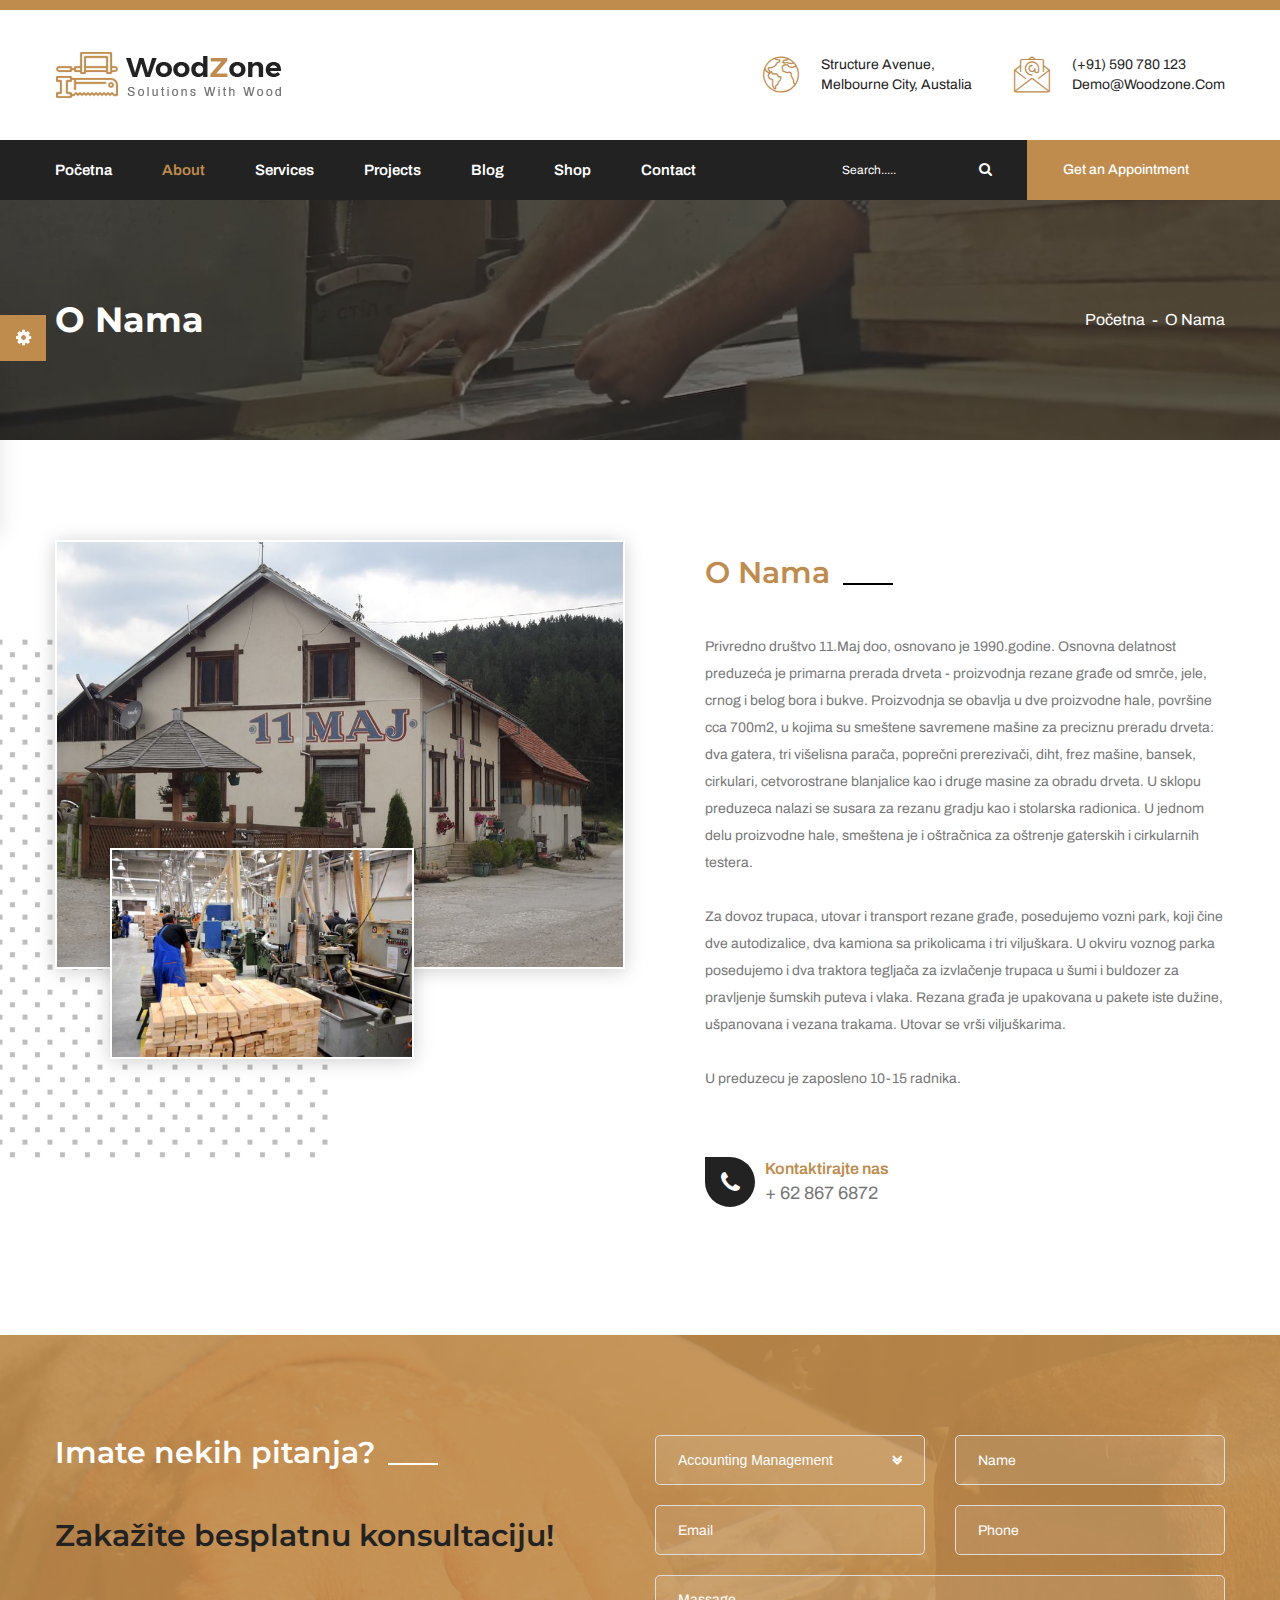
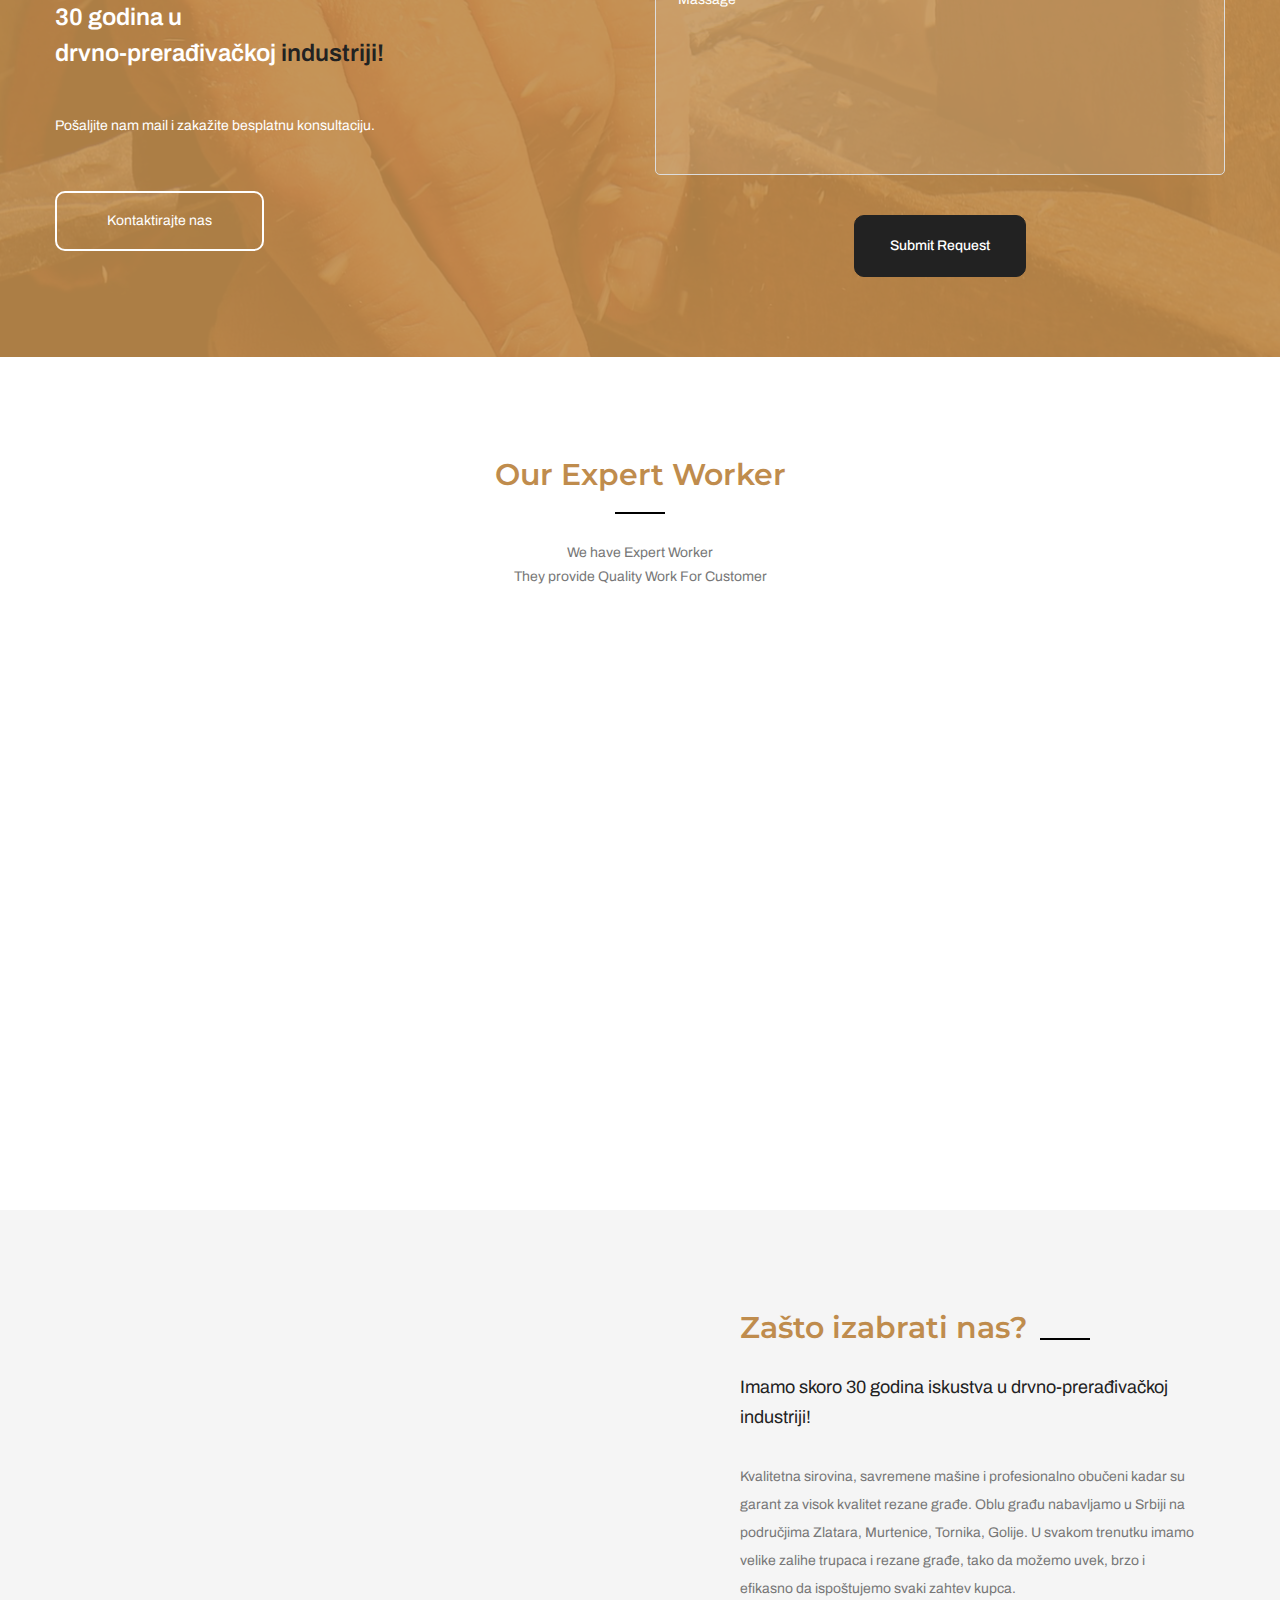
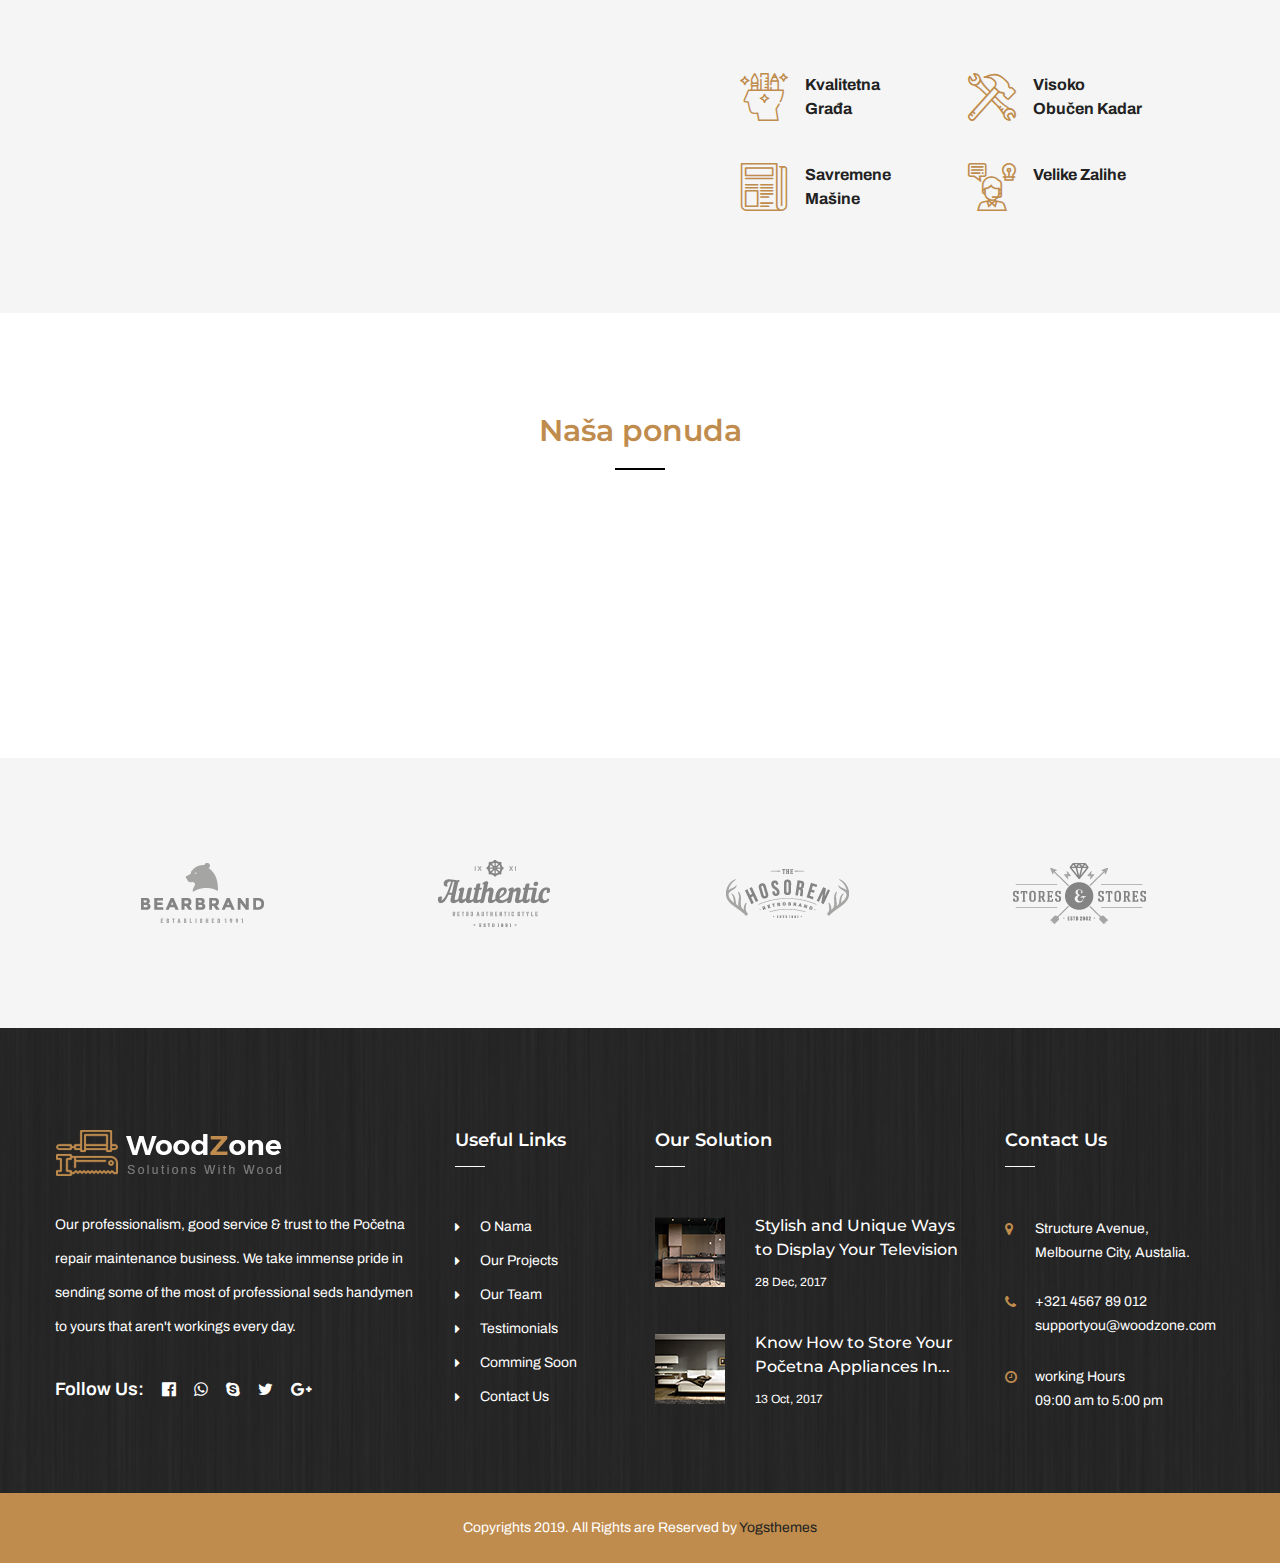
==== commit 246c6b84: "work" ====
--- a/about.html
+++ b/about.html
@@ -2,7 +2,7 @@
 <html lang="en">
 <head>
 <meta charset="utf-8">
-<title>woodzone - Solutions With Wood HTML Template | About Us</title>
+<title>woodzone - Solutions With Wood HTML Template | O Nama</title>
 <!-- Stylesheets -->
 <link href="css/bootstrap.css" rel="stylesheet">
 <link href="css/style.css" rel="stylesheet">
@@ -79,10 +79,10 @@
                             
                             <div class="collapse navbar-collapse clearfix" id="navbarSupportedContent">
                                 <ul class="navigation clearfix">
-                                    <li class="dropdown"><a href="#">Home</a>
+                                    <li class="dropdown"><a href="#">Početna</a>
                                         <ul>
-                                            <li><a href="index.html">Home page 01</a></li>
-                                            <li><a href="index-2.html">Home page 02</a></li>
+                                            <li><a href="index.html">Početna page 01</a></li>
+                                            <li><a href="index-2.html">Početna page 02</a></li>
                                             <li class="dropdown"><a href="#">Header Styles</a>
                                                 <ul>
                                                     <li><a href="index.html">Header Style One</a></li>
@@ -93,7 +93,7 @@
                                     </li>
                                     <li class="current dropdown"><a href="#">About </a>
                                         <ul>
-                                            <li><a href="about.html">About Us</a></li>
+                                            <li><a href="about.html">O Nama</a></li>
                                             <li><a href="team.html">Team</a></li>
                                             <li><a href="pricing.html">Price List</a></li>
                                         </ul>
@@ -172,10 +172,10 @@
                     <nav class="main-menu">
                         <div class="navbar-collapse show collapse clearfix">
                             <ul class="navigation clearfix">
-                                <li class="dropdown"><a href="#">Home</a>
+                                <li class="dropdown"><a href="#">Početna</a>
                                     <ul>
-                                        <li><a href="index.html">Home page 01</a></li>
-                                        <li><a href="index-2.html">Home page 02</a></li>
+                                        <li><a href="index.html">Početna page 01</a></li>
+                                        <li><a href="index-2.html">Početna page 02</a></li>
                                         <li class="dropdown"><a href="#">Header Styles</a>
                                             <ul>
                                                 <li><a href="index.html">Header Style One</a></li>
@@ -186,7 +186,7 @@
                                 </li>
                                 <li class="current dropdown"><a href="#">About </a>
                                     <ul>
-                                        <li><a href="about.html">About Us</a></li>
+                                        <li><a href="about.html">O Nama</a></li>
                                         <li><a href="team.html">Team</a></li>
                                         <li><a href="pricing.html">Price List</a></li>
                                     </ul>
@@ -236,17 +236,17 @@
     <section class="page-title" style="background-image:url(images/background/7.jpg);">
         <div class="auto-container">
             <div class="inner-container clearfix">
-                <h1>About Us</h1>
+                <h1>O Nama</h1>
                 <ul class="bread-crumb clearfix">
-                    <li><a href="index.html">Home</a></li>
-                    <li>About Us</li>
+                    <li><a href="index.html">Početna</a></li>
+                    <li>O Nama</li>
                 </ul>
             </div>
         </div>
     </section>
     <!--End Page Title-->
 
-    <!-- About Us -->
+    <!-- O Nama -->
     <section class="about-us">
         <div class="auto-container">
             <div class="row clearfix">
@@ -254,18 +254,30 @@
                 <div class="content-column order-3 col-lg-6 col-md-12 col-sm-12">
                     <div class="inner-column">
                         <div class="sec-title">
-                            <h2>About Us</h2>
-                        </div>
-                        <div class="message">Over 25 Years Experience in This Industry</div>
+                            <h2>O Nama</h2>
+                        </div>
                         <div class="text">
-                            <p>Our commitment to bring professionalism, good service & trust to the home repair service & maintenance business. We take immense pride in sending some of the most of professional handymen to yours homes to fix things that aren't workings. We have fixed over 5,50,000 houses in our little over 25 years of existence so far.</p>
-                            <p>Since our meetings take place in your home or office, we’ll work with you to help visualize a design solution that aligns with your taste and bugjet, To provide customers with home repair service experience that delights them and become their best-handy-friend.</p>
+                            <p>Privredno društvo 11.Maj doo, osnovano je 1990.godine. Osnovna delatnost preduzeća je primarna prerada drveta - proizvodnja rezane građe od smrče, jele, crnog i belog bora i bukve.
+
+                                Proizvodnja se obavlja u dve proizvodne hale, površine cca 700m2, u kojima su smeštene  savremene mašine za preciznu preradu drveta: dva gatera, tri višelisna parača, poprečni prerezivači, diht, frez mašine, bansek, cirkulari, cetvorostrane blanjalice kao i druge masine za obradu drveta.
+                                
+                                U sklopu preduzeca nalazi se susara za rezanu gradju kao i stolarska radionica.
+                                
+                                U jednom delu proizvodne hale, smeštena je i oštračnica za oštrenje gaterskih i cirkularnih testera.
+                                
+                                </p>
+                            <p>  
+                                Za dovoz trupaca, utovar i transport rezane građe, posedujemo vozni park, koji čine dve autodizalice, dva kamiona sa prikolicama i tri viljuškara. U okviru voznog parka posedujemo i dva traktora tegljača  za izvlačenje trupaca u šumi i buldozer za pravljenje šumskih puteva i vlaka.
+                                
+                                Rezana građa je upakovana u pakete iste dužine, ušpanovana i vezana trakama. Utovar se vrši viljuškarima.
+                                
+                                </p>
+                                <p>U preduzecu je zaposleno 10-15 radnika.</p>
                         </div>
                         <div class="link-box clearfix">
-                            <a href="about.html" class="theme-btn btn-style-one">Read More</a>
-                            <a href="#" class="call-btn">
+                            <a href="tel:+381332100840" class="call-btn">
                                 <i class="icon fa fa-phone"></i>
-                                <span>Hotline</span> + 62 867 6872
+                                <span>Kontaktirajte nas</span> + 62 867 6872
                             </a>
                         </div>
                     </div>
@@ -276,7 +288,7 @@
                     <div class="inner-column">
                        <div class="image-box">
                            <figure class="image wow fadeIn"><img src="images/resource/image-3.jpg" alt=""></figure>
-                           <figure class="image-2 wow fadeInLeft" data-wow-delay="600ms"><img src="images/resource/about-img-1.jpg" alt=""></figure>
+                           <figure class="image-2 wow fadeInLeft" data-wow-delay="600ms"><img src="images/resource/about-img-1.jpg" alt="" style="width: 300px;"></figure>
                            <figure class="image-3 wow fadeInRight" data-wow-delay="600ms"><img src="images/resource/about-img-2.jpg" alt=""></figure>
                        </div>
                     </div>                
@@ -284,7 +296,7 @@
             </div>
         </div>
     </section>
-    <!-- End About Us -->
+    <!-- End O Nama -->
 
     <!-- Call Back Section -->
     <section class="call-back-section" style="background-image: url(images/background/5.jpg);">        
@@ -293,12 +305,12 @@
                 <div class="content-column col-lg-6 col-md-12 col-sm-12">
                     <div class="inner-column">
                         <div class="sec-title light">
-                            <h2>Call to Action</h2>
-                        </div>
-                        <h4>Request Free Consultation</h4>
-                        <div class="message">25 Years of Experience <br>in Woodworks & Business <span>Services</span></div>
-                        <div class="text">Send us a email and we’ll get in touch shortly, or phone between 9:00 and<br> 8:00 Monday to Friday - We would be delighted to speak.</div>
-                        <div class="btn-box"><a href="about.html" class="theme-btn btn-style-two">Contact Now</a></div>
+                            <h2>Imate nekih pitanja?</h2>
+                        </div>
+                        <h4>Zakažite besplatnu konsultaciju!</h4>
+                        <div class="message">30 godina u <br>drvno-prerađivačkoj <span>industriji!</span></div>
+                        <div class="text">Pošaljite nam mail i zakažite besplatnu konsultaciju.</div>
+                        <div class="btn-box"><a href="about.html" class="theme-btn btn-style-two">Kontaktirajte nas</a></div>
                     </div>
                 </div>
 
@@ -451,18 +463,18 @@
             <div class="content-column">
                 <div class="inner-box">
                     <div class="sec-title">
-                        <h2>Why Choose Us</h2>
+                        <h2>Zašto izabrati nas?</h2>
                     </div>
                     <div class="text">
-                        <p><strong>We have 25 years of woodcraft experience right</strong></p>
-                        <p>to your residential, office, restaurants hospital. Our designing team designs with your taste, space, and budget, Also our team will guide you to choose. We provide high quality products only to our customers, our prodcuts are certified with WI organization usa. </p>
+                        <p><strong>Imamo skoro 30 godina iskustva u drvno-prerađivačkoj industriji!</strong></p>
+                        <p>Kvalitetna sirovina, savremene mašine i profesionalno obučeni kadar su garant za visok kvalitet rezane građe. Oblu građu nabavljamo u Srbiji na područjima Zlatara, Murtenice, Tornika, Golije. U svakom trenutku imamo velike zalihe trupaca i rezane građe, tako da možemo uvek, brzo i efikasno da ispoštujemo svaki zahtev kupca. </p>
                     </div>
 
                     <ul class="services clearfix">
-                        <li><span class="icon flaticon-think"></span> <a href="service-detail.html">Creative Designers</a></li>
-                        <li><span class="icon flaticon-tools"></span> <a href="service-detail.html">Quality Products</a></li>
-                        <li><span class="icon flaticon-newspaper-1"></span> <a href="service-detail.html">Free Consultation</a></li>
-                        <li><span class="icon flaticon-customer-service-1"></span> <a href="service-detail.html">24/7 Customer Support</a></li>
+                        <li><span class="icon flaticon-think"></span> <a href="service-detail.html">Kvalitetna građa</a></li>
+                        <li><span class="icon flaticon-tools"></span> <a href="service-detail.html">Visoko obučen kadar</a></li>
+                        <li><span class="icon flaticon-newspaper-1"></span> <a href="service-detail.html">Savremene mašine</a></li>
+                        <li><span class="icon flaticon-customer-service-1"></span> <a href="service-detail.html">Velike zalihe</a></li>
                     </ul>
                 </div>
             </div>
@@ -474,39 +486,38 @@
     <section class="work-section">
         <div class="auto-container">
             <div class="sec-title text-center">
-                <h2>How We Work</h2>
-                <div class="text">Always honest rules of cooperation <br>We Follow them</div>
+                <h2>Naša ponuda</h2>
             </div>
 
             <div class="work-area clearfix">
                 <!-- Work Block -->
                 <div class="work-block wow fadeInUp">
                     <div class="icon-box"><span class="icon flaticon-file"></span></div>
-                    <div class="text">Valuation and signing of the contract</div>
+                    <div class="text">Proizvodnja rezane građe</div>
                 </div>
 
                 <!-- Work Block -->
                 <div class="work-block wow fadeInUp" data-wow-delay="300ms">
                     <div class="icon-box"><span class="icon flaticon-sketch-3"></span></div>
-                    <div class="text">Valuation and signing of the contract</div>
+                    <div class="text">Eksploatacija oble građe</div>
                 </div>
 
                 <!-- Work Block -->
                 <div class="work-block wow fadeInUp" data-wow-delay="600ms">
                     <div class="icon-box"><span class="icon flaticon-helmet"></span></div>
-                    <div class="text">Valuation and signing of the contract</div>
+                    <div class="text">Hoblovanje daske i krovnih konstrukcija</div>
                 </div>
 
                 <!-- Work Block -->
                 <div class="work-block wow fadeInUp" data-wow-delay="900ms">
                     <div class="icon-box"><span class="icon flaticon-coin"></span></div>
-                    <div class="text">Valuation and signing of the contract</div>
+                    <div class="text">Usluzno sušenje građe</div>
                 </div>
 
                 <!-- Work Block -->
                 <div class="work-block wow fadeInUp" data-wow-delay="1200ms">
                     <div class="icon-box"><span class="icon flaticon-valet"></span></div>
-                    <div class="text">Valuation and signing of the contract</div>
+                    <div class="text">Prevoz robe</div>
                 </div>
             </div>
         </div>
@@ -549,7 +560,7 @@
                                         <figure class="image"><a href="index.html"><img src="images/footer-logo.png" alt=""></a></figure>
                                     </div>
                                     <div class="widget-content">
-                                        <div class="text">Our professionalism, good service & trust to the home repair maintenance business. We take immense pride in sending some of the most of professional seds handymen to yours that aren't workings every day.</div>
+                                        <div class="text">Our professionalism, good service & trust to the Početna repair maintenance business. We take immense pride in sending some of the most of professional seds handymen to yours that aren't workings every day.</div>
                                         <ul class="social-links">
                                             <li class="title">Follow Us:</li>
                                             <li><a href="#"><i class="fa fa-facebook-official"></i></a></li>
@@ -568,7 +579,7 @@
                                     <h2 class="widget-title">Useful Links</h2>
                                     <div class="widget-content">
                                         <ul class="list clearfix">
-                                            <li><a href="#">About Us</a></li>
+                                            <li><a href="#">O Nama</a></li>
                                             <li><a href="#">Our Projects</a></li>
                                             <li><a href="#">Our Team</a></li>
                                             <li><a href="#">Testimonials</a></li>
@@ -598,7 +609,7 @@
 
                                         <div class="post">
                                             <div class="thumb"><a href="blog-detail.html"><img src="images/resource/post-thumb-2.jpg" alt=""></a></div>
-                                            <h4><a href="blog-detail.html">Know How to Store Your Home Appliances In...</a></h4>
+                                            <h4><a href="blog-detail.html">Know How to Store Your Početna Appliances In...</a></h4>
                                             <span class="date">13 Oct, 2017</span>
                                         </div>
                                     </div>
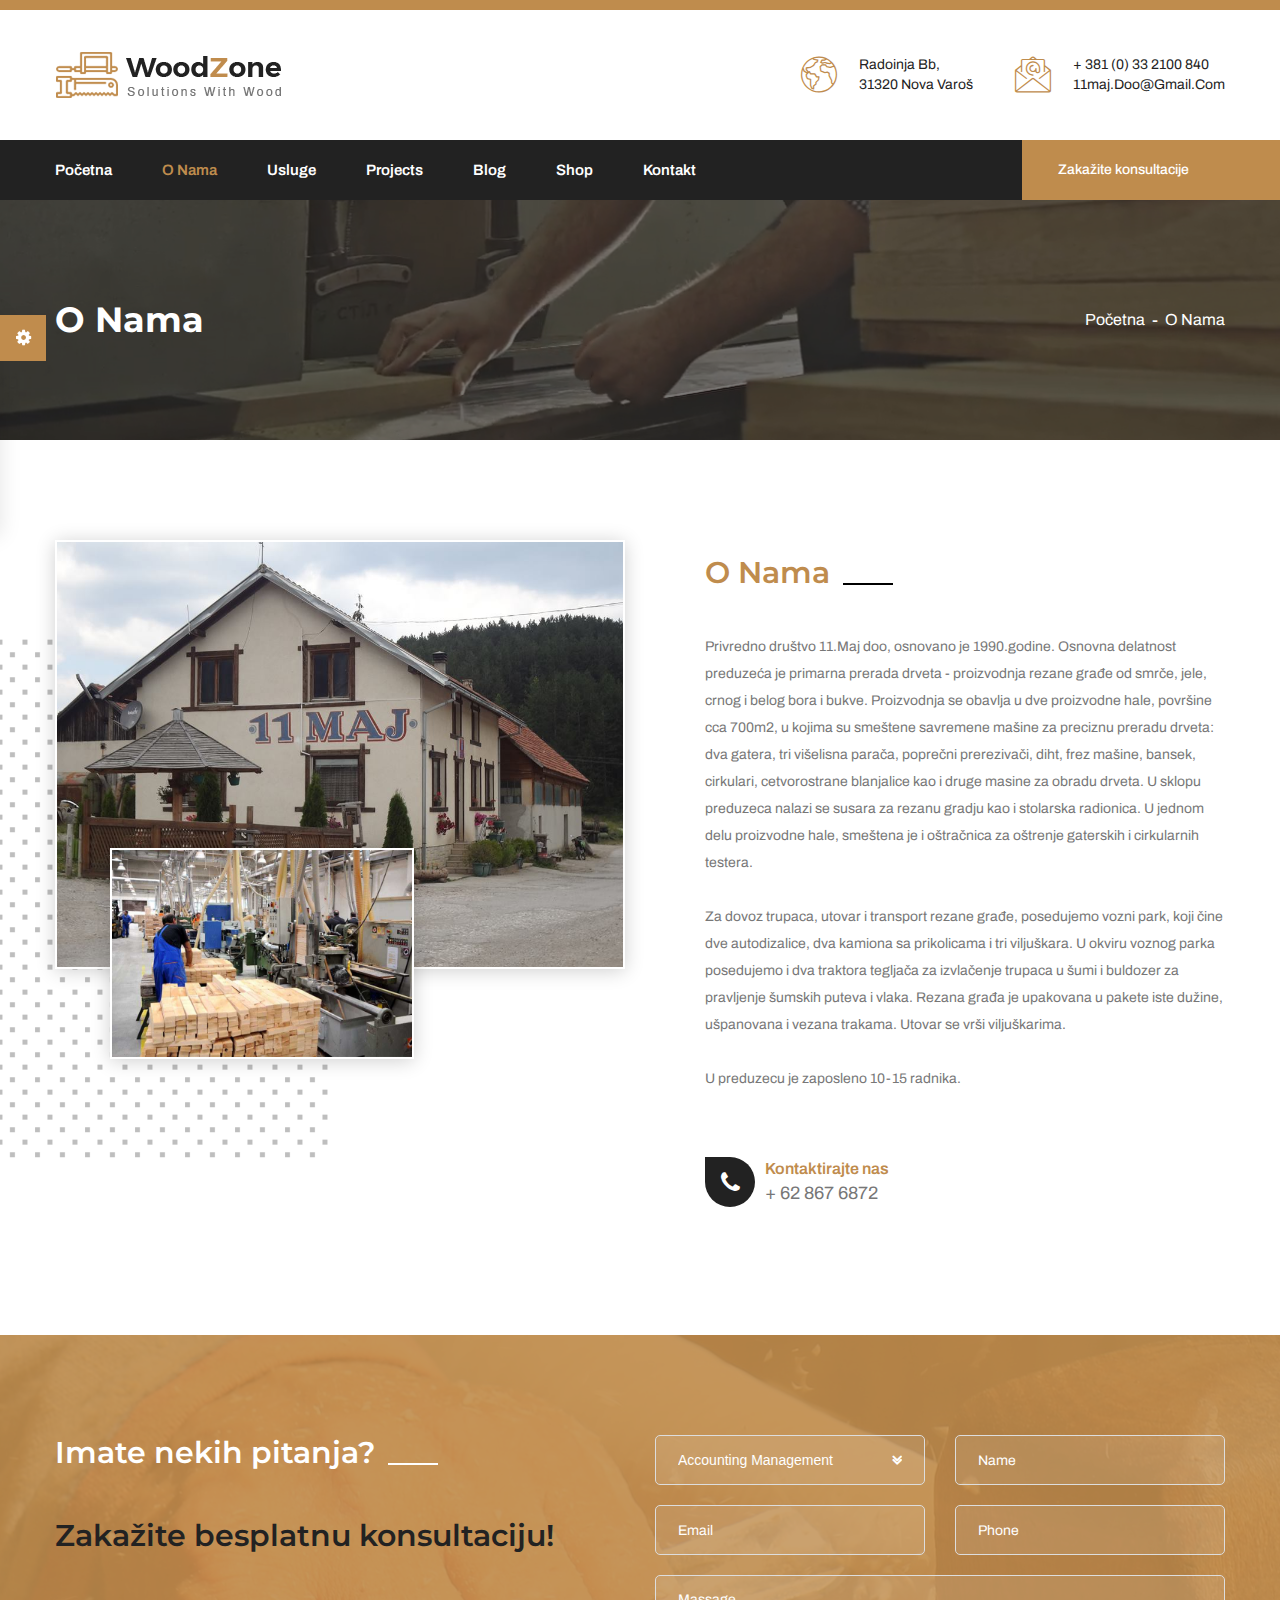
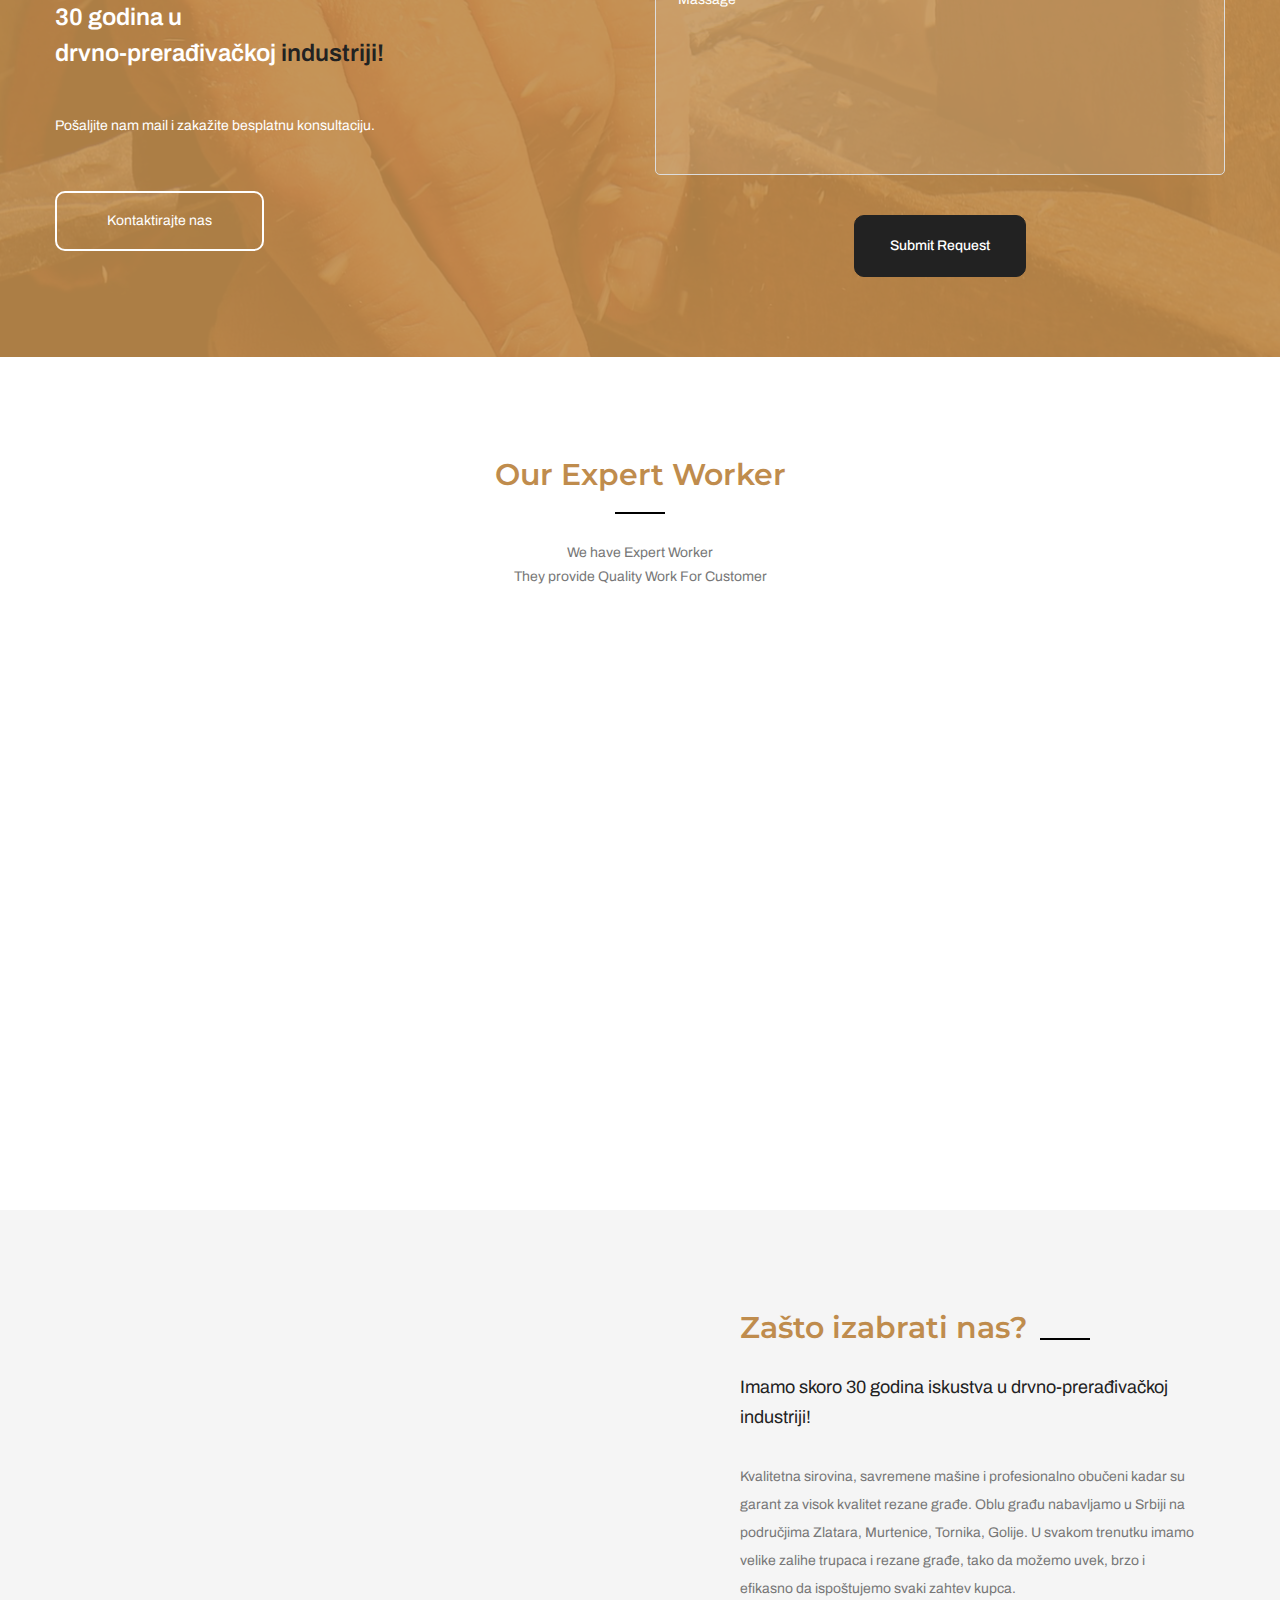
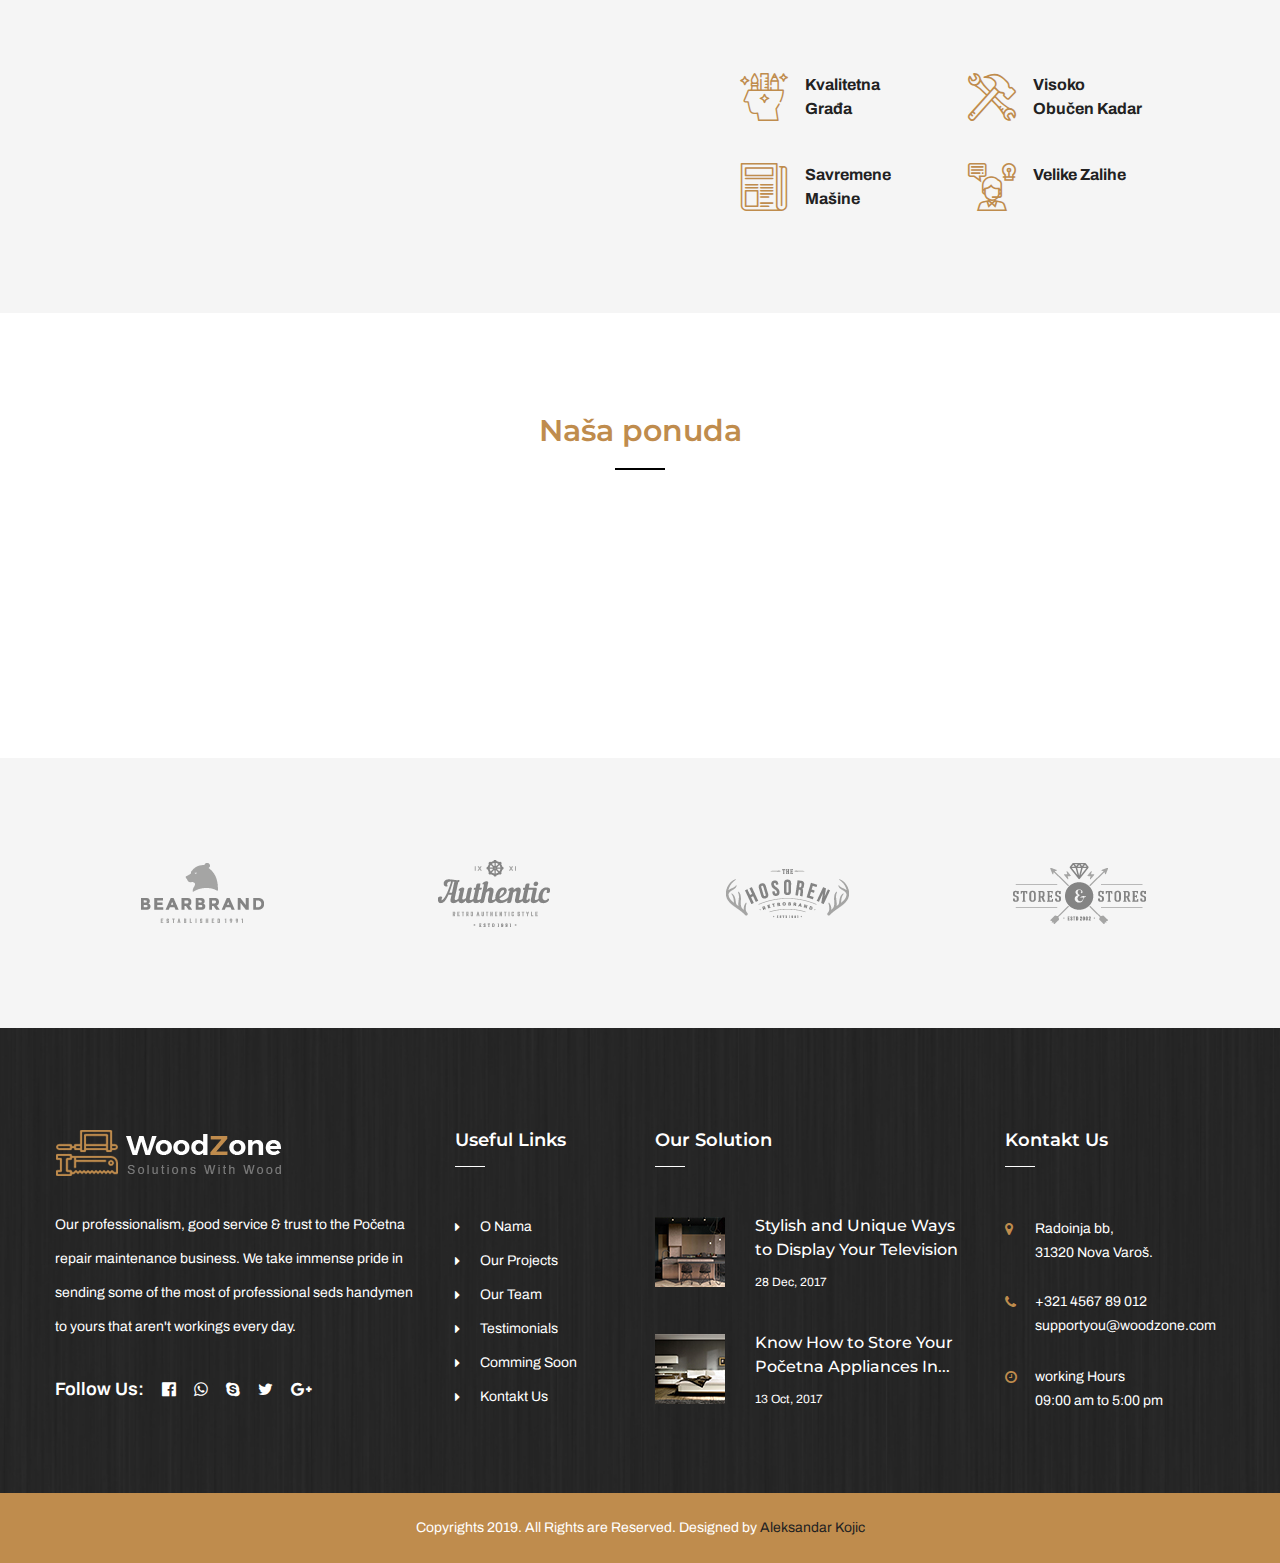
==== commit 5075d845: "dorada" ====
--- a/about.html
+++ b/about.html
@@ -1,695 +1,694 @@
 <!DOCTYPE html>
 <html lang="en">
+
 <head>
-<meta charset="utf-8">
-<title>woodzone - Solutions With Wood HTML Template | O Nama</title>
-<!-- Stylesheets -->
-<link href="css/bootstrap.css" rel="stylesheet">
-<link href="css/style.css" rel="stylesheet">
-<link href="css/responsive.css" rel="stylesheet">
-
-<!--Color Switcher Mockup-->
-<link href="css/color-switcher-design.css" rel="stylesheet">   
-<!--Color Themes-->
-<link id="theme-color-file" href="css/color-themes/default-theme.css" rel="stylesheet">
-
-<link rel="shortcut icon" href="images/favicon.png" type="image/x-icon">
-<link rel="icon" href="images/favicon.png" type="image/x-icon">
-<!-- Responsive -->
-<meta http-equiv="X-UA-Compatible" content="IE=edge">
-<meta name="viewport" content="width=device-width, initial-scale=1.0, maximum-scale=1.0, user-scalable=0">
-<!--[if lt IE 9]><script src="https://cdnjs.cloudflare.com/ajax/libs/html5shiv/3.7.3/html5shiv.js"></script><![endif]-->
-<!--[if lt IE 9]><script src="js/respond.js"></script><![endif]-->
+    <meta charset="utf-8">
+    <title>woodzone - Solutions With Wood HTML Template | O Nama</title>
+    <!-- Stylesheets -->
+    <link href="css/bootstrap.css" rel="stylesheet">
+    <link href="css/style.css" rel="stylesheet">
+    <link href="css/responsive.css" rel="stylesheet">
+
+    <!--Color Switcher Mockup-->
+    <link href="css/color-switcher-design.css" rel="stylesheet">
+    <!--Color Themes-->
+    <link id="theme-color-file" href="css/color-themes/default-theme.css" rel="stylesheet">
+
+    <link rel="shortcut icon" href="images/favicon.png" type="image/x-icon">
+    <link rel="icon" href="images/favicon.png" type="image/x-icon">
+    <!-- Responsive -->
+    <meta http-equiv="X-UA-Compatible" content="IE=edge">
+    <meta name="viewport" content="width=device-width, initial-scale=1.0, maximum-scale=1.0, user-scalable=0">
+    <!--[if lt IE 9]><script src="https://cdnjs.cloudflare.com/ajax/libs/html5shiv/3.7.3/html5shiv.js"></script><![endif]-->
+    <!--[if lt IE 9]><script src="js/respond.js"></script><![endif]-->
 </head>
 
 <body>
 
-<div class="page-wrapper">
-    <!-- Preloader -->
-    <div class="preloader"></div>
-    
-        <!-- Main Header-->
-    <header class="main-header">
-
-        <!-- Header Upper -->
-        <div class="header-upper">
-            <div class="auto-container">
-                <div class="clearfix">
-                    
-                    <div class="logo-outer">
-                        <div class="logo"><a href="index.html"><img src="images/logo.png" alt="" title=""></a></div>
-                    </div>
-                    
-                    <div class="upper-right clearfix">
-                        <!--Info Box-->
-                        <div class="upper-column info-box">
-                            <div class="icon-box"><span class="flaticon-worldwide"></span></div>
-                            <ul>
-                                <li>Structure Avenue,</li>
-                                <li>Melbourne City, Austalia</li>
-                            </ul>
-                        </div>
-
-                        <!--Info Box-->
-                        <div class="upper-column info-box">
-                            <div class="icon-box"><span class="flaticon-email"></span></div>
-                            <ul>
-                                <li>(+91) 590 780 123</li>
-                                <li><a href="#">demo@woodzone.com</a></li>
-                            </ul>
-                        </div>
-                    </div>
-                </div>
-            </div>
-        </div>
-
-        <!-- Header Lower -->
-        <div class="header-lower">
-            <div class="auto-container">
-                <div class="inner-container clearfix">
-                    <div class="nav-outer">
+    <div class="page-wrapper">
+        <!-- Preloader -->
+        <div class="preloader"></div>
+
+       <!-- Main Header-->
+       <header class="main-header">
+
+            <!-- Header Upper -->
+            <div class="header-upper">
+                <div class="auto-container">
+                    <div class="clearfix">
+
+                        <div class="logo-outer">
+                            <div class="logo"><a href="index.html"><img src="images/logo.png" alt="" title=""></a></div>
+                        </div>
+
+                        <div class="upper-right clearfix">
+                            <!--Info Box-->
+                            <div class="upper-column info-box">
+                                <div class="icon-box"><span class="flaticon-worldwide"></span></div>
+                                <ul>
+                                    <li>Radoinja bb,</li>
+                                    <li>31320 Nova Varoš</li>
+                                </ul>
+                            </div>
+
+                            <!--Info Box-->
+                            <div class="upper-column info-box">
+                                <div class="icon-box"><span class="flaticon-email"></span></div>
+                                <ul>
+                                    <li>+ 381 (0) 33 2100 840</li>
+                                    <li><a href="mailto:11maj.doo@gmail.com">11maj.doo@gmail.com</a></li>
+                                </ul>
+                            </div>
+                        </div>
+                    </div>
+                </div>
+            </div>
+
+            <!-- Header Lower -->
+            <div class="header-lower">
+                <div class="auto-container">
+                    <div class="inner-container clearfix">
+                        <div class="nav-outer">
+                            <!-- Main Menu -->
+                            <nav class="main-menu navbar-expand-md ">
+                                <div class="navbar-header">
+                                    <!-- Toggle Button -->
+                                    <button class="navbar-toggler" type="button" data-toggle="collapse"
+                                        data-target="#navbarSupportedContent" aria-controls="navbarSupportedContent"
+                                        aria-expanded="false" aria-label="Toggle navigation">
+                                        <span class="icon fa fa-bars"></span>
+                                    </button>
+                                </div>
+
+                                <div class="collapse navbar-collapse clearfix" id="navbarSupportedContent">
+                                    <ul class="navigation clearfix">
+                                        <li>
+                                            <a href="index.html">Početna</a>
+                                        </li>
+                                        <li class="current">
+                                            <a href="about.html">O nama </a>
+                                        </li>
+                                        <li>
+                                            <a href="services.html">Usluge</a>
+                                        </li>
+                                        <li><a href="#">Projects</a>
+                                            <ul>
+                                                <li><a href="projects.html">Projects</a></li>
+                                                <li><a href="project-detail.html">Projects Detail</a></li>
+                                            </ul>
+                                        </li>
+                                        <li><a href="#">Blog</a>
+                                            <ul>
+                                                <li><a href="blog.html">Blog</a></li>
+                                                <li><a href="blog-detail.html">Blog Detail</a></li>
+                                            </ul>
+                                        </li>
+                                        <li class="dropdown"><a href="#">shop</a>
+                                            <ul>
+                                                <li><a href="products.html">Our Products</a></li>
+                                                <li><a href="product-single.html">Product Details</a></li>
+                                                <li><a href="shopping-cart.html">Shopping Cart</a></li>
+                                                <li><a href="checkout.html">Checkout</a></li>
+                                                <li><a href="login.html">Register / Login</a></li>
+                                            </ul>
+                                        </li>
+                                        <li><a href="contact.html">Kontakt</a></li>
+                                    </ul>
+                                </div>
+                            </nav><!-- Main Menu End-->
+                        </div>
+
+                        <!-- Outer Box -->
+                        <div class="outer-box">
+
+                            <!-- Btn Box -->
+                            <div class="btn-box">
+                                <a href="about.html" class="theme-btn btn-style-one">Zakažite konsultacije</a>
+                            </div>
+                        </div>
+                    </div>
+                </div>
+            </div>
+            <!--End Header Lower-->
+
+            <!-- Sticky Header -->
+            <div class="sticky-header">
+                <div class="auto-container clearfix">
+                    <!--Logo-->
+                    <div class="logo pull-left">
+                        <a href="index.html" title=""><img src="images/logo.png" alt="" title=""></a>
+                    </div>
+                    <!--Right Col-->
+                    <div class="pull-right">
                         <!-- Main Menu -->
-                        <nav class="main-menu navbar-expand-md ">
-                            <div class="navbar-header">
-                                <!-- Toggle Button -->      
-                                <button class="navbar-toggler" type="button" data-toggle="collapse" data-target="#navbarSupportedContent" aria-controls="navbarSupportedContent" aria-expanded="false" aria-label="Toggle navigation">
-                                    <span class="icon fa fa-bars"></span>
-                                </button>
-                            </div>
-                            
-                            <div class="collapse navbar-collapse clearfix" id="navbarSupportedContent">
+                        <nav class="main-menu">
+                            <div class="navbar-collapse show collapse clearfix">
                                 <ul class="navigation clearfix">
-                                    <li class="dropdown"><a href="#">Početna</a>
-                                        <ul>
-                                            <li><a href="index.html">Početna page 01</a></li>
-                                            <li><a href="index-2.html">Početna page 02</a></li>
-                                            <li class="dropdown"><a href="#">Header Styles</a>
-                                                <ul>
-                                                    <li><a href="index.html">Header Style One</a></li>
-                                                    <li><a href="index-2.html">Header Style Two</a></li>
-                                                </ul>
-                                            </li>
-                                        </ul>
+                                    <li><a href="index.html">Početna</a>
                                     </li>
-                                    <li class="current dropdown"><a href="#">About </a>
-                                        <ul>
-                                            <li><a href="about.html">O Nama</a></li>
-                                            <li><a href="team.html">Team</a></li>
-                                            <li><a href="pricing.html">Price List</a></li>
-                                        </ul>
+                                    <li class="current"><a href="about.html">O nama </a>
                                     </li>
-                                    <li class="dropdown"><a href="#">Services</a>
-                                        <ul>
-                                            <li><a href="services.html">All Services</a></li>
-                                            <li><a href="service-detail.html">General Carpentry</a></li>
-                                            <li><a href="service-detail.html">Hang Paintings</a></li>
-                                            <li><a href="service-detail.html">Furniture Design</a></li>
-                                            <li><a href="service-detail.html">Commercial work</a></li>
-                                            <li><a href="service-detail.html">Furniture Remodeling</a></li>
-                                        </ul>
+                                    <li><a href="services.html">Usluge</a>
                                     </li>
-                                    <li class="dropdown"><a href="#">Projects</a>
+                                    <li><a href="#">Projects</a>
                                         <ul>
                                             <li><a href="projects.html">Projects</a></li>
                                             <li><a href="project-detail.html">Projects Detail</a></li>
                                         </ul>
                                     </li>
-                                    <li class="dropdown"><a href="#">Blog</a>
+                                    <li><a href="#">Blog</a>
                                         <ul>
                                             <li><a href="blog.html">Blog</a></li>
                                             <li><a href="blog-detail.html">Blog Detail</a></li>
                                         </ul>
                                     </li>
-                                    <li class="dropdown"><a href="#">shop</a>
-                                        <ul>
-                                            <li><a href="products.html">Our Products</a></li>
-                                        <li><a href="product-single.html">Product Details</a></li>
-                                        <li><a href="shopping-cart.html">Shopping Cart</a></li>
-                                        <li><a href="checkout.html">Checkout</a></li>
-                                        <li><a href="login.html">Register / Login</a></li>
-                                        </ul>
-                                    </li>
-                                    <li><a href="contact.html">Contact</a></li>
+                                    <li><a href="contact.html">Kontakt</a></li>
                                 </ul>
                             </div>
                         </nav><!-- Main Menu End-->
                     </div>
-
-                    <!-- Outer Box -->
-                    <div class="outer-box">
-                        <!--Search Box-->
-                        <div class="search-box-outer">
-                            <div class="search-box">
-                                <form method="post" action="blog.html">
-                                    <div class="form-group">
-                                        <input type="search" name="search-field" value="" placeholder="Search....." required>
-                                        <button type="submit"><span class="icon fa fa-search"></span></button>
+                </div>
+            </div>
+        </header>
+        <!--End Main Header -->
+
+        <!--Page Title-->
+        <section class="page-title" style="background-image:url(images/background/7.jpg);">
+            <div class="auto-container">
+                <div class="inner-container clearfix">
+                    <h1>O Nama</h1>
+                    <ul class="bread-crumb clearfix">
+                        <li><a href="index.html">Početna</a></li>
+                        <li>O Nama</li>
+                    </ul>
+                </div>
+            </div>
+        </section>
+        <!--End Page Title-->
+
+        <!-- O Nama -->
+        <section class="about-us">
+            <div class="auto-container">
+                <div class="row clearfix">
+                    <!-- Content Column -->
+                    <div class="content-column order-3 col-lg-6 col-md-12 col-sm-12">
+                        <div class="inner-column">
+                            <div class="sec-title">
+                                <h2>O Nama</h2>
+                            </div>
+                            <div class="text">
+                                <p>Privredno društvo 11.Maj doo, osnovano je 1990.godine. Osnovna delatnost preduzeća je
+                                    primarna prerada drveta - proizvodnja rezane građe od smrče, jele, crnog i belog
+                                    bora i bukve.
+
+                                    Proizvodnja se obavlja u dve proizvodne hale, površine cca 700m2, u kojima su
+                                    smeštene savremene mašine za preciznu preradu drveta: dva gatera, tri višelisna
+                                    parača, poprečni prerezivači, diht, frez mašine, bansek, cirkulari, cetvorostrane
+                                    blanjalice kao i druge masine za obradu drveta.
+
+                                    U sklopu preduzeca nalazi se susara za rezanu gradju kao i stolarska radionica.
+
+                                    U jednom delu proizvodne hale, smeštena je i oštračnica za oštrenje gaterskih i
+                                    cirkularnih testera.
+
+                                </p>
+                                <p>
+                                    Za dovoz trupaca, utovar i transport rezane građe, posedujemo vozni park, koji čine
+                                    dve autodizalice, dva kamiona sa prikolicama i tri viljuškara. U okviru voznog parka
+                                    posedujemo i dva traktora tegljača za izvlačenje trupaca u šumi i buldozer za
+                                    pravljenje šumskih puteva i vlaka.
+
+                                    Rezana građa je upakovana u pakete iste dužine, ušpanovana i vezana trakama. Utovar
+                                    se vrši viljuškarima.
+
+                                </p>
+                                <p>U preduzecu je zaposleno 10-15 radnika.</p>
+                            </div>
+                            <div class="link-box clearfix">
+                                <a href="tel:+381332100840" class="call-btn">
+                                    <i class="icon fa fa-phone"></i>
+                                    <span>Kontaktirajte nas</span> + 62 867 6872
+                                </a>
+                            </div>
+                        </div>
+                    </div>
+
+                    <!-- Images Column -->
+                    <div class="images-column col-lg-6 col-md-12 col-sm-12">
+                        <div class="inner-column">
+                            <div class="image-box">
+                                <figure class="image wow fadeIn"><img src="images/resource/image-3.jpg" alt=""></figure>
+                                <figure class="image-2 wow fadeInLeft" data-wow-delay="600ms"><img
+                                        src="images/resource/about-img-1.jpg" alt="" style="width: 300px;"></figure>
+                                <figure class="image-3 wow fadeInRight" data-wow-delay="600ms"><img
+                                        src="images/resource/about-img-2.jpg" alt=""></figure>
+                            </div>
+                        </div>
+                    </div>
+                </div>
+            </div>
+        </section>
+        <!-- End O Nama -->
+
+        <!-- Call Back Section -->
+        <section class="call-back-section" style="background-image: url(images/background/5.jpg);">
+            <div class="auto-container">
+                <div class="row clearfix">
+                    <div class="content-column col-lg-6 col-md-12 col-sm-12">
+                        <div class="inner-column">
+                            <div class="sec-title light">
+                                <h2>Imate nekih pitanja?</h2>
+                            </div>
+                            <h4>Zakažite besplatnu konsultaciju!</h4>
+                            <div class="message">30 godina u <br>drvno-prerađivačkoj <span>industriji!</span></div>
+                            <div class="text">Pošaljite nam mail i zakažite besplatnu konsultaciju.</div>
+                            <div class="btn-box"><a href="about.html" class="theme-btn btn-style-two">Kontaktirajte
+                                    nas</a></div>
+                        </div>
+                    </div>
+
+                    <!-- Form Column -->
+                    <div class="form-column col-lg-6 col-md-12 col-sm-12">
+                        <div class="inner-column">
+                            <div class="appointment-form">
+                                <form method="post" action="index.html">
+                                    <div class="row">
+                                        <div class="form-group col-lg-6 col-md-12 col-sm-12">
+                                            <select class="custom-select-box">
+                                                <option>Accounting Management</option>
+                                                <option>Furniture Manufact..</option>
+                                                <option>Indoor Furniture</option>
+                                                <option>House Renovation</option>
+                                                <option>Repairing</option>
+                                            </select>
+                                        </div>
+
+                                        <div class="form-group col-lg-6 col-md-12 col-sm-12">
+                                            <input type="text" name="username" placeholder="Name" required>
+                                        </div>
+
+                                        <div class="form-group col-lg-6 col-md-12 col-sm-12">
+                                            <input type="email" name="email" placeholder="Email" required>
+                                        </div>
+
+                                        <div class="form-group col-lg-6 col-md-12 col-sm-12">
+                                            <input type="text" name="phone" placeholder="Phone" required>
+                                        </div>
+
+                                        <div class="form-group col-lg-12 col-md-12 col-sm-12">
+                                            <textarea name="message" placeholder="Massage"></textarea>
+                                        </div>
+
+                                        <div class="form-group col-lg-12 col-md-12 col-sm-12 text-center">
+                                            <button class="theme-btn btn-style-three" type="submit"
+                                                name="submit-form">Submit Request</button>
+                                        </div>
                                     </div>
                                 </form>
                             </div>
                         </div>
-
-                        <!-- Btn Box -->
-                        <div class="btn-box">
-                            <a href="about.html" class="theme-btn btn-style-one">Get an Appointment</a>
-                        </div>
-                    </div>
-                </div>
-            </div>
-        </div>
-        <!--End Header Lower-->
-
-        <!-- Sticky Header -->
-        <div class="sticky-header">
-            <div class="auto-container clearfix">
-                <!--Logo-->
-                <div class="logo pull-left">
-                    <a href="index.html" title=""><img src="images/logo.png" alt="" title=""></a>
-                </div>
-                <!--Right Col-->
-                <div class="pull-right">
-                    <!-- Main Menu -->
-                    <nav class="main-menu">
-                        <div class="navbar-collapse show collapse clearfix">
-                            <ul class="navigation clearfix">
-                                <li class="dropdown"><a href="#">Početna</a>
-                                    <ul>
-                                        <li><a href="index.html">Početna page 01</a></li>
-                                        <li><a href="index-2.html">Početna page 02</a></li>
-                                        <li class="dropdown"><a href="#">Header Styles</a>
-                                            <ul>
-                                                <li><a href="index.html">Header Style One</a></li>
-                                                <li><a href="index-2.html">Header Style Two</a></li>
+                    </div>
+                </div>
+            </div>
+        </section>
+        <!--End Call Back Section -->
+
+        <!-- Team Section -->
+        <section class="team-section">
+            <div class="auto-container">
+                <div class="sec-title text-center">
+                    <h2>Our Expert Worker</h2>
+                    <div class="text">We have Expert Worker <br>They provide Quality Work For Customer</div>
+                </div>
+
+                <div class="row">
+                    <!-- Team block -->
+                    <div class="team-block col-lg-3 col-md-6 col-sm-12 wow fadeInUp">
+                        <div class="inner-box">
+                            <div class="image-box">
+                                <figure class="image"><a href="team.html"><img src="images/resource/team-1.jpg"
+                                            alt=""></a></figure>
+                                <ul class="social-links">
+                                    <li><a href="#"><i class="fa fa-pinterest"></i></a></li>
+                                    <li><a href="#"><i class="fa fa-google-plus"></i></a></li>
+                                    <li><a href="#"><i class="fa fa-twitter"></i></a></li>
+                                    <li><a href="#"><i class="fa fa-facebook"></i></a></li>
+                                    <li><a href="#"><i class="fa fa-dribbble"></i></a></li>
+                                </ul>
+                            </div>
+                            <div class="info-box">
+                                <h5 class="name"><a href="#">Merry Joe</a></h5>
+                                <span class="designation">Project Manager</span>
+                            </div>
+                        </div>
+                    </div>
+
+                    <!-- Team block -->
+                    <div class="team-block col-lg-3 col-md-6 col-sm-12 wow fadeInUp" data-wow-delay="400ms">
+                        <div class="inner-box">
+                            <div class="image-box">
+                                <figure class="image"><a href="team.html"><img src="images/resource/team-2.jpg"
+                                            alt=""></a></figure>
+                                <ul class="social-links">
+                                    <li><a href="#"><i class="fa fa-pinterest"></i></a></li>
+                                    <li><a href="#"><i class="fa fa-google-plus"></i></a></li>
+                                    <li><a href="#"><i class="fa fa-twitter"></i></a></li>
+                                    <li><a href="#"><i class="fa fa-facebook"></i></a></li>
+                                    <li><a href="#"><i class="fa fa-dribbble"></i></a></li>
+                                </ul>
+                            </div>
+                            <div class="info-box">
+                                <h5 class="name"><a href="#">Robert Joe</a></h5>
+                                <span class="designation">Senior Worker</span>
+                            </div>
+                        </div>
+                    </div>
+
+                    <!-- Team block -->
+                    <div class="team-block col-lg-3 col-md-6 col-sm-12 wow fadeInUp" data-wow-delay="800ms">
+                        <div class="inner-box">
+                            <div class="image-box">
+                                <figure class="image"><a href="team.html"><img src="images/resource/team-3.jpg"
+                                            alt=""></a></figure>
+                                <ul class="social-links">
+                                    <li><a href="#"><i class="fa fa-pinterest"></i></a></li>
+                                    <li><a href="#"><i class="fa fa-google-plus"></i></a></li>
+                                    <li><a href="#"><i class="fa fa-twitter"></i></a></li>
+                                    <li><a href="#"><i class="fa fa-facebook"></i></a></li>
+                                    <li><a href="#"><i class="fa fa-dribbble"></i></a></li>
+                                </ul>
+                            </div>
+                            <div class="info-box">
+                                <h5 class="name"><a href="#">Jack Monika</a></h5>
+                                <span class="designation">Senior Worker</span>
+                            </div>
+                        </div>
+                    </div>
+
+                    <!-- Team block -->
+                    <div class="team-block col-lg-3 col-md-6 col-sm-12 wow fadeInUp" data-wow-delay="1200ms">
+                        <div class="inner-box">
+                            <div class="image-box">
+                                <figure class="image"><a href="team.html"><img src="images/resource/team-4.jpg"
+                                            alt=""></a></figure>
+                                <ul class="social-links">
+                                    <li><a href="#"><i class="fa fa-pinterest"></i></a></li>
+                                    <li><a href="#"><i class="fa fa-google-plus"></i></a></li>
+                                    <li><a href="#"><i class="fa fa-twitter"></i></a></li>
+                                    <li><a href="#"><i class="fa fa-facebook"></i></a></li>
+                                    <li><a href="#"><i class="fa fa-dribbble"></i></a></li>
+                                </ul>
+                            </div>
+                            <div class="info-box">
+                                <h5 class="name"><a href="#">Satlen Joe</a></h5>
+                                <span class="designation">Senior Worker</span>
+                            </div>
+                        </div>
+                    </div>
+                </div>
+            </div>
+        </section>
+        <!--End Team Section -->
+
+        <!--Fluid Section One-->
+        <section class="fluid-section-one">
+            <div class="outer-container clearfix">
+                <!--Image Column-->
+                <div class="image-column wow fadeIn" style="background-image:url(images/resource/image-1.jpg);">
+                    <figure class="image-box"><img src="images/resource/image-1.jpg" alt=""></figure>
+                </div>
+                <!--Content Column-->
+                <div class="content-column">
+                    <div class="inner-box">
+                        <div class="sec-title">
+                            <h2>Zašto izabrati nas?</h2>
+                        </div>
+                        <div class="text">
+                            <p><strong>Imamo skoro 30 godina iskustva u drvno-prerađivačkoj industriji!</strong></p>
+                            <p>Kvalitetna sirovina, savremene mašine i profesionalno obučeni kadar su garant za visok
+                                kvalitet rezane građe. Oblu građu nabavljamo u Srbiji na područjima Zlatara, Murtenice,
+                                Tornika, Golije. U svakom trenutku imamo velike zalihe trupaca i rezane građe, tako da
+                                možemo uvek, brzo i efikasno da ispoštujemo svaki zahtev kupca. </p>
+                        </div>
+
+                        <ul class="services clearfix">
+                            <li><span class="icon flaticon-think"></span> <a href="service-detail.html">Kvalitetna
+                                    građa</a></li>
+                            <li><span class="icon flaticon-tools"></span> <a href="service-detail.html">Visoko obučen
+                                    kadar</a></li>
+                            <li><span class="icon flaticon-newspaper-1"></span> <a href="service-detail.html">Savremene
+                                    mašine</a></li>
+                            <li><span class="icon flaticon-customer-service-1"></span> <a
+                                    href="service-detail.html">Velike zalihe</a></li>
+                        </ul>
+                    </div>
+                </div>
+            </div>
+        </section>
+        <!-- End Fluid Section -->
+
+        <!-- Work Section -->
+        <section class="work-section">
+            <div class="auto-container">
+                <div class="sec-title text-center">
+                    <h2>Naša ponuda</h2>
+                </div>
+
+                <div class="work-area clearfix">
+                    <!-- Work Block -->
+                    <div class="work-block wow fadeInUp">
+                        <div class="icon-box"><span class="icon flaticon-file"></span></div>
+                        <div class="text">Proizvodnja rezane građe</div>
+                    </div>
+
+                    <!-- Work Block -->
+                    <div class="work-block wow fadeInUp" data-wow-delay="300ms">
+                        <div class="icon-box"><span class="icon flaticon-sketch-3"></span></div>
+                        <div class="text">Eksploatacija oble građe</div>
+                    </div>
+
+                    <!-- Work Block -->
+                    <div class="work-block wow fadeInUp" data-wow-delay="600ms">
+                        <div class="icon-box"><span class="icon flaticon-helmet"></span></div>
+                        <div class="text">Hoblovanje daske i krovnih konstrukcija</div>
+                    </div>
+
+                    <!-- Work Block -->
+                    <div class="work-block wow fadeInUp" data-wow-delay="900ms">
+                        <div class="icon-box"><span class="icon flaticon-coin"></span></div>
+                        <div class="text">Usluzno sušenje građe</div>
+                    </div>
+
+                    <!-- Work Block -->
+                    <div class="work-block wow fadeInUp" data-wow-delay="1200ms">
+                        <div class="icon-box"><span class="icon flaticon-valet"></span></div>
+                        <div class="text">Prevoz robe</div>
+                    </div>
+                </div>
+            </div>
+        </section>
+        <!--End Work Section -->
+
+        <!--Clients Section-->
+        <section class="clients-section">
+            <div class="auto-container">
+                <!--Sponsors Carousel-->
+                <ul class="sponsors-carousel owl-carousel owl-theme">
+                    <li class="slide-item">
+                        <figure class="image-box"><a href="#"><img src="images/clients/1.png" alt=""></a></figure>
+                    </li>
+                    <li class="slide-item">
+                        <figure class="image-box"><a href="#"><img src="images/clients/2.png" alt=""></a></figure>
+                    </li>
+                    <li class="slide-item">
+                        <figure class="image-box"><a href="#"><img src="images/clients/3.png" alt=""></a></figure>
+                    </li>
+                    <li class="slide-item">
+                        <figure class="image-box"><a href="#"><img src="images/clients/4.png" alt=""></a></figure>
+                    </li>
+                    <li class="slide-item">
+                        <figure class="image-box"><a href="#"><img src="images/clients/5.png" alt=""></a></figure>
+                    </li>
+                    <li class="slide-item">
+                        <figure class="image-box"><a href="#"><img src="images/clients/1.png" alt=""></a></figure>
+                    </li>
+                    <li class="slide-item">
+                        <figure class="image-box"><a href="#"><img src="images/clients/2.png" alt=""></a></figure>
+                    </li>
+                    <li class="slide-item">
+                        <figure class="image-box"><a href="#"><img src="images/clients/3.png" alt=""></a></figure>
+                    </li>
+                    <li class="slide-item">
+                        <figure class="image-box"><a href="#"><img src="images/clients/4.png" alt=""></a></figure>
+                    </li>
+                    <li class="slide-item">
+                        <figure class="image-box"><a href="#"><img src="images/clients/5.png" alt=""></a></figure>
+                    </li>
+                </ul>
+            </div>
+        </section>
+        <!--End Clients Section-->
+
+        <!-- Main Footer -->
+        <footer class="main-footer" style="background-image: url(images/background/3.jpg);">
+            <div class="auto-container">
+                <!--Widgets Section-->
+                <div class="widgets-section">
+                    <div class="row">
+                        <!--Big Column-->
+                        <div class="big-column col-xl-6 col-lg-12 col-md-12 col-sm-12">
+                            <div class="row">
+                                <!--Footer Column-->
+                                <div class="footer-column col-xl-8 col-lg-6 col-md-6 col-sm-12">
+                                    <div class="footer-widget about-widget">
+                                        <div class="footer-logo">
+                                            <figure class="image"><a href="index.html"><img src="images/footer-logo.png"
+                                                        alt=""></a></figure>
+                                        </div>
+                                        <div class="widget-content">
+                                            <div class="text">Our professionalism, good service & trust to the Početna
+                                                repair maintenance business. We take immense pride in sending some of
+                                                the most of professional seds handymen to yours that aren't workings
+                                                every day.</div>
+                                            <ul class="social-links">
+                                                <li class="title">Follow Us:</li>
+                                                <li><a href="#"><i class="fa fa-facebook-official"></i></a></li>
+                                                <li><a href="#"><i class="fa fa-whatsapp"></i></a></li>
+                                                <li><a href="#"><i class="fa fa-skype"></i></a></li>
+                                                <li><a href="#"><i class="fa fa-twitter"></i></a></li>
+                                                <li><a href="#"><i class="fa fa-google-plus"></i></a></li>
                                             </ul>
-                                        </li>
-                                    </ul>
-                                </li>
-                                <li class="current dropdown"><a href="#">About </a>
-                                    <ul>
-                                        <li><a href="about.html">O Nama</a></li>
-                                        <li><a href="team.html">Team</a></li>
-                                        <li><a href="pricing.html">Price List</a></li>
-                                    </ul>
-                                </li>
-                                <li class="dropdown"><a href="#">Services</a>
-                                    <ul>
-                                        <li><a href="services.html">All Services</a></li>
-                                        <li><a href="service-detail.html">General Carpentry</a></li>
-                                        <li><a href="service-detail.html">Hang Paintings</a></li>
-                                        <li><a href="service-detail.html">Furniture Design</a></li>
-                                        <li><a href="service-detail.html">Commercial work</a></li>
-                                        <li><a href="service-detail.html">Furniture Remodeling</a></li>
-                                    </ul>
-                                </li>
-                                <li class="dropdown"><a href="#">Projects</a>
-                                    <ul>
-                                        <li><a href="projects.html">Projects</a></li>
-                                        <li><a href="project-detail.html">Projects Detail</a></li>
-                                    </ul>
-                                </li>
-                                <li class="dropdown"><a href="#">Blog</a>
-                                    <ul>
-                                        <li><a href="blog.html">Blog</a></li>
-                                        <li><a href="blog-detail.html">Blog Detail</a></li>
-                                    </ul>
-                                </li>
-                                <li class="dropdown"><a href="#">shop</a>
-                                    <ul>
-                                        <li><a href="products.html">Our Products</a></li>
-                                    <li><a href="product-single.html">Product Details</a></li>
-                                    <li><a href="shopping-cart.html">Shopping Cart</a></li>
-                                    <li><a href="checkout.html">Checkout</a></li>
-                                    <li><a href="login.html">Register / Login</a></li>
-                                    </ul>
-                                </li>
-                                <li><a href="contact.html">Contact</a></li>
-                            </ul>
-                        </div>
-                    </nav><!-- Main Menu End-->
-                </div>
-            </div>
-        </div>
-    </header>
-    <!--End Main Header -->
-
-    <!--Page Title-->
-    <section class="page-title" style="background-image:url(images/background/7.jpg);">
-        <div class="auto-container">
-            <div class="inner-container clearfix">
-                <h1>O Nama</h1>
-                <ul class="bread-crumb clearfix">
-                    <li><a href="index.html">Početna</a></li>
-                    <li>O Nama</li>
-                </ul>
-            </div>
-        </div>
-    </section>
-    <!--End Page Title-->
-
-    <!-- O Nama -->
-    <section class="about-us">
-        <div class="auto-container">
-            <div class="row clearfix">
-                <!-- Content Column -->
-                <div class="content-column order-3 col-lg-6 col-md-12 col-sm-12">
-                    <div class="inner-column">
-                        <div class="sec-title">
-                            <h2>O Nama</h2>
-                        </div>
-                        <div class="text">
-                            <p>Privredno društvo 11.Maj doo, osnovano je 1990.godine. Osnovna delatnost preduzeća je primarna prerada drveta - proizvodnja rezane građe od smrče, jele, crnog i belog bora i bukve.
-
-                                Proizvodnja se obavlja u dve proizvodne hale, površine cca 700m2, u kojima su smeštene  savremene mašine za preciznu preradu drveta: dva gatera, tri višelisna parača, poprečni prerezivači, diht, frez mašine, bansek, cirkulari, cetvorostrane blanjalice kao i druge masine za obradu drveta.
-                                
-                                U sklopu preduzeca nalazi se susara za rezanu gradju kao i stolarska radionica.
-                                
-                                U jednom delu proizvodne hale, smeštena je i oštračnica za oštrenje gaterskih i cirkularnih testera.
-                                
-                                </p>
-                            <p>  
-                                Za dovoz trupaca, utovar i transport rezane građe, posedujemo vozni park, koji čine dve autodizalice, dva kamiona sa prikolicama i tri viljuškara. U okviru voznog parka posedujemo i dva traktora tegljača  za izvlačenje trupaca u šumi i buldozer za pravljenje šumskih puteva i vlaka.
-                                
-                                Rezana građa je upakovana u pakete iste dužine, ušpanovana i vezana trakama. Utovar se vrši viljuškarima.
-                                
-                                </p>
-                                <p>U preduzecu je zaposleno 10-15 radnika.</p>
-                        </div>
-                        <div class="link-box clearfix">
-                            <a href="tel:+381332100840" class="call-btn">
-                                <i class="icon fa fa-phone"></i>
-                                <span>Kontaktirajte nas</span> + 62 867 6872
-                            </a>
-                        </div>
-                    </div>
-                </div>
-
-                <!-- Images Column -->
-                <div class="images-column col-lg-6 col-md-12 col-sm-12">
-                    <div class="inner-column">
-                       <div class="image-box">
-                           <figure class="image wow fadeIn"><img src="images/resource/image-3.jpg" alt=""></figure>
-                           <figure class="image-2 wow fadeInLeft" data-wow-delay="600ms"><img src="images/resource/about-img-1.jpg" alt="" style="width: 300px;"></figure>
-                           <figure class="image-3 wow fadeInRight" data-wow-delay="600ms"><img src="images/resource/about-img-2.jpg" alt=""></figure>
-                       </div>
-                    </div>                
-                </div>
-            </div>
-        </div>
-    </section>
-    <!-- End O Nama -->
-
-    <!-- Call Back Section -->
-    <section class="call-back-section" style="background-image: url(images/background/5.jpg);">        
-        <div class="auto-container">
-            <div class="row clearfix">
-                <div class="content-column col-lg-6 col-md-12 col-sm-12">
-                    <div class="inner-column">
-                        <div class="sec-title light">
-                            <h2>Imate nekih pitanja?</h2>
-                        </div>
-                        <h4>Zakažite besplatnu konsultaciju!</h4>
-                        <div class="message">30 godina u <br>drvno-prerađivačkoj <span>industriji!</span></div>
-                        <div class="text">Pošaljite nam mail i zakažite besplatnu konsultaciju.</div>
-                        <div class="btn-box"><a href="about.html" class="theme-btn btn-style-two">Kontaktirajte nas</a></div>
-                    </div>
-                </div>
-
-                <!-- Form Column -->
-                <div class="form-column col-lg-6 col-md-12 col-sm-12">
-                    <div class="inner-column">
-                        <div class="appointment-form">
-                            <form method="post" action="index.html">
-                                <div class="row">
-                                    <div class="form-group col-lg-6 col-md-12 col-sm-12">
-                                        <select class="custom-select-box">
-                                            <option>Accounting Management</option>
-                                            <option>Furniture Manufact..</option>
-                                            <option>Indoor Furniture</option>
-                                            <option>House Renovation</option>
-                                            <option>Repairing</option>
-                                        </select>
-                                    </div>
-
-                                    <div class="form-group col-lg-6 col-md-12 col-sm-12">
-                                        <input type="text" name="username" placeholder="Name" required>
-                                    </div>
-
-                                    <div class="form-group col-lg-6 col-md-12 col-sm-12">
-                                        <input type="email" name="email" placeholder="Email" required>
-                                    </div>
-                                    
-                                    <div class="form-group col-lg-6 col-md-12 col-sm-12">
-                                        <input type="text" name="phone" placeholder="Phone" required>
-                                    </div>
-                                    
-                                    <div class="form-group col-lg-12 col-md-12 col-sm-12">
-                                        <textarea name="message" placeholder="Massage"></textarea>
-                                    </div>
-
-                                    <div class="form-group col-lg-12 col-md-12 col-sm-12 text-center">
-                                        <button class="theme-btn btn-style-three" type="submit" name="submit-form">Submit Request</button>
+                                        </div>
                                     </div>
                                 </div>
-                            </form>
-                        </div>
-                    </div>
-                </div>
-            </div>
-        </div>
-    </section>
-    <!--End Call Back Section -->
-
-    <!-- Team Section -->
-    <section class="team-section">
-        <div class="auto-container">
-            <div class="sec-title text-center">
-                <h2>Our Expert Worker</h2>
-                <div class="text">We have Expert Worker <br>They provide Quality Work For Customer</div>
-            </div>
-
-            <div class="row">
-                <!-- Team block -->
-                <div class="team-block col-lg-3 col-md-6 col-sm-12 wow fadeInUp">
-                    <div class="inner-box">
-                        <div class="image-box">
-                            <figure class="image"><a href="team.html"><img src="images/resource/team-1.jpg" alt=""></a></figure>
-                            <ul class="social-links">
-                               <li><a href="#"><i class="fa fa-pinterest"></i></a></li> 
-                               <li><a href="#"><i class="fa fa-google-plus"></i></a></li> 
-                               <li><a href="#"><i class="fa fa-twitter"></i></a></li> 
-                               <li><a href="#"><i class="fa fa-facebook"></i></a></li> 
-                               <li><a href="#"><i class="fa fa-dribbble"></i></a></li> 
-                            </ul>
-                        </div>
-                        <div class="info-box">
-                            <h5 class="name"><a href="#">Merry Joe</a></h5>
-                            <span class="designation">Project Manager</span>
-                        </div>
-                    </div>
-                </div>
-
-                <!-- Team block -->
-                <div class="team-block col-lg-3 col-md-6 col-sm-12 wow fadeInUp" data-wow-delay="400ms">
-                    <div class="inner-box">
-                        <div class="image-box">
-                            <figure class="image"><a href="team.html"><img src="images/resource/team-2.jpg" alt=""></a></figure>
-                            <ul class="social-links">
-                               <li><a href="#"><i class="fa fa-pinterest"></i></a></li> 
-                               <li><a href="#"><i class="fa fa-google-plus"></i></a></li> 
-                               <li><a href="#"><i class="fa fa-twitter"></i></a></li> 
-                               <li><a href="#"><i class="fa fa-facebook"></i></a></li> 
-                               <li><a href="#"><i class="fa fa-dribbble"></i></a></li> 
-                            </ul>
-                        </div>
-                        <div class="info-box">
-                            <h5 class="name"><a href="#">Robert Joe</a></h5>
-                            <span class="designation">Senior Worker</span>
-                        </div>
-                    </div>
-                </div>
-
-                <!-- Team block -->
-                <div class="team-block col-lg-3 col-md-6 col-sm-12 wow fadeInUp" data-wow-delay="800ms">
-                    <div class="inner-box">
-                        <div class="image-box">
-                            <figure class="image"><a href="team.html"><img src="images/resource/team-3.jpg" alt=""></a></figure>
-                            <ul class="social-links">
-                               <li><a href="#"><i class="fa fa-pinterest"></i></a></li> 
-                               <li><a href="#"><i class="fa fa-google-plus"></i></a></li> 
-                               <li><a href="#"><i class="fa fa-twitter"></i></a></li> 
-                               <li><a href="#"><i class="fa fa-facebook"></i></a></li> 
-                               <li><a href="#"><i class="fa fa-dribbble"></i></a></li> 
-                            </ul>
-                        </div>
-                        <div class="info-box">
-                            <h5 class="name"><a href="#">Jack Monika</a></h5>
-                            <span class="designation">Senior Worker</span>
-                        </div>
-                    </div>
-                </div>
-
-                <!-- Team block -->
-                <div class="team-block col-lg-3 col-md-6 col-sm-12 wow fadeInUp" data-wow-delay="1200ms">
-                    <div class="inner-box">
-                        <div class="image-box">
-                            <figure class="image"><a href="team.html"><img src="images/resource/team-4.jpg" alt=""></a></figure>
-                            <ul class="social-links">
-                               <li><a href="#"><i class="fa fa-pinterest"></i></a></li> 
-                               <li><a href="#"><i class="fa fa-google-plus"></i></a></li> 
-                               <li><a href="#"><i class="fa fa-twitter"></i></a></li> 
-                               <li><a href="#"><i class="fa fa-facebook"></i></a></li> 
-                               <li><a href="#"><i class="fa fa-dribbble"></i></a></li> 
-                            </ul>
-                        </div>
-                        <div class="info-box">
-                            <h5 class="name"><a href="#">Satlen Joe</a></h5>
-                            <span class="designation">Senior Worker</span>
-                        </div>
-                    </div>
-                </div>
-            </div>
-        </div>
-    </section>
-    <!--End Team Section -->
-
-    <!--Fluid Section One-->
-    <section class="fluid-section-one">
-        <div class="outer-container clearfix">
-            <!--Image Column-->
-            <div class="image-column wow fadeIn" style="background-image:url(images/resource/image-1.jpg);">
-                <figure class="image-box"><img src="images/resource/image-1.jpg" alt=""></figure>
-            </div>
-            <!--Content Column-->
-            <div class="content-column">
-                <div class="inner-box">
-                    <div class="sec-title">
-                        <h2>Zašto izabrati nas?</h2>
-                    </div>
-                    <div class="text">
-                        <p><strong>Imamo skoro 30 godina iskustva u drvno-prerađivačkoj industriji!</strong></p>
-                        <p>Kvalitetna sirovina, savremene mašine i profesionalno obučeni kadar su garant za visok kvalitet rezane građe. Oblu građu nabavljamo u Srbiji na područjima Zlatara, Murtenice, Tornika, Golije. U svakom trenutku imamo velike zalihe trupaca i rezane građe, tako da možemo uvek, brzo i efikasno da ispoštujemo svaki zahtev kupca. </p>
-                    </div>
-
-                    <ul class="services clearfix">
-                        <li><span class="icon flaticon-think"></span> <a href="service-detail.html">Kvalitetna građa</a></li>
-                        <li><span class="icon flaticon-tools"></span> <a href="service-detail.html">Visoko obučen kadar</a></li>
-                        <li><span class="icon flaticon-newspaper-1"></span> <a href="service-detail.html">Savremene mašine</a></li>
-                        <li><span class="icon flaticon-customer-service-1"></span> <a href="service-detail.html">Velike zalihe</a></li>
-                    </ul>
-                </div>
-            </div>
-        </div>
-    </section>
-    <!-- End Fluid Section -->
-
-    <!-- Work Section -->
-    <section class="work-section">
-        <div class="auto-container">
-            <div class="sec-title text-center">
-                <h2>Naša ponuda</h2>
-            </div>
-
-            <div class="work-area clearfix">
-                <!-- Work Block -->
-                <div class="work-block wow fadeInUp">
-                    <div class="icon-box"><span class="icon flaticon-file"></span></div>
-                    <div class="text">Proizvodnja rezane građe</div>
-                </div>
-
-                <!-- Work Block -->
-                <div class="work-block wow fadeInUp" data-wow-delay="300ms">
-                    <div class="icon-box"><span class="icon flaticon-sketch-3"></span></div>
-                    <div class="text">Eksploatacija oble građe</div>
-                </div>
-
-                <!-- Work Block -->
-                <div class="work-block wow fadeInUp" data-wow-delay="600ms">
-                    <div class="icon-box"><span class="icon flaticon-helmet"></span></div>
-                    <div class="text">Hoblovanje daske i krovnih konstrukcija</div>
-                </div>
-
-                <!-- Work Block -->
-                <div class="work-block wow fadeInUp" data-wow-delay="900ms">
-                    <div class="icon-box"><span class="icon flaticon-coin"></span></div>
-                    <div class="text">Usluzno sušenje građe</div>
-                </div>
-
-                <!-- Work Block -->
-                <div class="work-block wow fadeInUp" data-wow-delay="1200ms">
-                    <div class="icon-box"><span class="icon flaticon-valet"></span></div>
-                    <div class="text">Prevoz robe</div>
-                </div>
-            </div>
-        </div>
-    </section>
-    <!--End Work Section -->
-
-    <!--Clients Section-->
-    <section class="clients-section">
-        <div class="auto-container">
-            <!--Sponsors Carousel-->
-            <ul class="sponsors-carousel owl-carousel owl-theme">
-                <li class="slide-item"><figure class="image-box"><a href="#"><img src="images/clients/1.png" alt=""></a></figure></li>
-                <li class="slide-item"><figure class="image-box"><a href="#"><img src="images/clients/2.png" alt=""></a></figure></li>
-                <li class="slide-item"><figure class="image-box"><a href="#"><img src="images/clients/3.png" alt=""></a></figure></li>
-                <li class="slide-item"><figure class="image-box"><a href="#"><img src="images/clients/4.png" alt=""></a></figure></li>
-                <li class="slide-item"><figure class="image-box"><a href="#"><img src="images/clients/5.png" alt=""></a></figure></li>
-                <li class="slide-item"><figure class="image-box"><a href="#"><img src="images/clients/1.png" alt=""></a></figure></li>
-                <li class="slide-item"><figure class="image-box"><a href="#"><img src="images/clients/2.png" alt=""></a></figure></li>
-                <li class="slide-item"><figure class="image-box"><a href="#"><img src="images/clients/3.png" alt=""></a></figure></li>
-                <li class="slide-item"><figure class="image-box"><a href="#"><img src="images/clients/4.png" alt=""></a></figure></li>
-                <li class="slide-item"><figure class="image-box"><a href="#"><img src="images/clients/5.png" alt=""></a></figure></li>
-            </ul>
-        </div>
-    </section>
-    <!--End Clients Section-->
-
-    <!-- Main Footer -->
-    <footer class="main-footer" style="background-image: url(images/background/3.jpg);">
-        <div class="auto-container">
-            <!--Widgets Section-->
-            <div class="widgets-section">
-                <div class="row">
-                    <!--Big Column-->
-                    <div class="big-column col-xl-6 col-lg-12 col-md-12 col-sm-12">
-                        <div class="row">
-                            <!--Footer Column-->
-                            <div class="footer-column col-xl-8 col-lg-6 col-md-6 col-sm-12">
-                                <div class="footer-widget about-widget">
-                                    <div class="footer-logo">
-                                        <figure class="image"><a href="index.html"><img src="images/footer-logo.png" alt=""></a></figure>
-                                    </div>
-                                    <div class="widget-content">
-                                        <div class="text">Our professionalism, good service & trust to the Početna repair maintenance business. We take immense pride in sending some of the most of professional seds handymen to yours that aren't workings every day.</div>
-                                        <ul class="social-links">
-                                            <li class="title">Follow Us:</li>
-                                            <li><a href="#"><i class="fa fa-facebook-official"></i></a></li>
-                                            <li><a href="#"><i class="fa fa-whatsapp"></i></a></li>
-                                            <li><a href="#"><i class="fa fa-skype"></i></a></li>
-                                            <li><a href="#"><i class="fa fa-twitter"></i></a></li>
-                                            <li><a href="#"><i class="fa fa-google-plus"></i></a></li>
-                                        </ul>
+
+                                <!--Footer Column-->
+                                <div class="footer-column col-xl-4 col-lg-6 col-md-6 col-sm-12">
+                                    <div class="footer-widget links-widget">
+                                        <h2 class="widget-title">Useful Links</h2>
+                                        <div class="widget-content">
+                                            <ul class="list clearfix">
+                                                <li><a href="#">O Nama</a></li>
+                                                <li><a href="#">Our Projects</a></li>
+                                                <li><a href="#">Our Team</a></li>
+                                                <li><a href="#">Testimonials</a></li>
+                                                <li><a href="#">Comming Soon</a></li>
+                                                <li><a href="#">Kontakt Us</a></li>
+                                            </ul>
+                                        </div>
                                     </div>
                                 </div>
-                            </div>       
-
-                            <!--Footer Column-->
-                            <div class="footer-column col-xl-4 col-lg-6 col-md-6 col-sm-12">
-                                <div class="footer-widget links-widget">
-                                    <h2 class="widget-title">Useful Links</h2>
-                                    <div class="widget-content">
-                                        <ul class="list clearfix">
-                                            <li><a href="#">O Nama</a></li>
-                                            <li><a href="#">Our Projects</a></li>
-                                            <li><a href="#">Our Team</a></li>
-                                            <li><a href="#">Testimonials</a></li>
-                                            <li><a href="#">Comming Soon</a></li>
-                                            <li><a href="#">Contact Us</a></li>
-                                        </ul>
+                            </div>
+                        </div>
+
+                        <!--Big Column-->
+                        <div class="big-column col-xl-6 col-lg-12 col-md-12 col-sm-12">
+                            <div class="row clearfix">
+                                <div class="footer-column col-xl-7 col-lg-6 col-md-6 col-sm-12">
+                                    <!--Footer Column-->
+                                    <div class="footer-widget popular-posts">
+                                        <h2 class="widget-title">Our Solution</h2>
+                                        <!--Footer Column-->
+                                        <div class="widget-content">
+                                            <div class="post">
+                                                <div class="thumb"><a href="blog-detail.html"><img
+                                                            src="images/resource/post-thumb-1.jpg" alt=""></a></div>
+                                                <h4><a href="blog-detail.html">Stylish and Unique Ways to Display Your
+                                                        Television</a></h4>
+                                                <span class="date">28 Dec, 2017</span>
+                                            </div>
+
+                                            <div class="post">
+                                                <div class="thumb"><a href="blog-detail.html"><img
+                                                            src="images/resource/post-thumb-2.jpg" alt=""></a></div>
+                                                <h4><a href="blog-detail.html">Know How to Store Your Početna Appliances
+                                                        In...</a></h4>
+                                                <span class="date">13 Oct, 2017</span>
+                                            </div>
+                                        </div>
                                     </div>
                                 </div>
-                            </div>  
-                        </div>
-                    </div>
-
-                    <!--Big Column-->
-                    <div class="big-column col-xl-6 col-lg-12 col-md-12 col-sm-12">
-                        <div class="row clearfix">
-                            <div class="footer-column col-xl-7 col-lg-6 col-md-6 col-sm-12">
+
                                 <!--Footer Column-->
-                                <div class="footer-widget popular-posts">
-                                    <h2 class="widget-title">Our Solution</h2>
-                                     <!--Footer Column-->
-                                    <div class="widget-content">
-                                        <div class="post">
-                                            <div class="thumb"><a href="blog-detail.html"><img src="images/resource/post-thumb-1.jpg" alt=""></a></div>
-                                            <h4><a href="blog-detail.html">Stylish and Unique Ways to Display Your Television</a></h4>
-                                            <span class="date">28 Dec, 2017</span>
-                                        </div>
-
-                                        <div class="post">
-                                            <div class="thumb"><a href="blog-detail.html"><img src="images/resource/post-thumb-2.jpg" alt=""></a></div>
-                                            <h4><a href="blog-detail.html">Know How to Store Your Početna Appliances In...</a></h4>
-                                            <span class="date">13 Oct, 2017</span>
+                                <div class="footer-column col-xl-5 col-lg-6 col-md-6 col-sm-12">
+                                    <div class="footer-widget contact-widget">
+                                        <h2 class="widget-title">Kontakt Us</h2>
+                                        <div class="widget-content">
+                                            <ul class="contact-list">
+                                                <li><span class="fa fa-map-marker"></span> Radoinja bb,
+                                                    <br>31320 Nova Varoš.</li>
+                                                <li><span class="fa fa-phone"></span>+321 4567 89 012 <br><a
+                                                        href="#">supportyou@woodzone.com</a></li>
+                                                <li><span class="fa fa-clock-o"></span>working Hours <br> 09:00 am to
+                                                    5:00 pm</li>
+                                            </ul>
                                         </div>
                                     </div>
                                 </div>
                             </div>
-
-                            <!--Footer Column-->
-                            <div class="footer-column col-xl-5 col-lg-6 col-md-6 col-sm-12">
-                                <div class="footer-widget contact-widget">
-                                    <h2 class="widget-title">Contact Us</h2>
-                                    <div class="widget-content">
-                                        <ul class="contact-list">
-                                            <li><span class="fa fa-map-marker"></span> Structure Avenue, <br>Melbourne City, Austalia.</li>
-                                            <li><span class="fa fa-phone"></span>+321 4567 89 012 <br><a href="#">supportyou@woodzone.com</a></li> 
-                                            <li><span class="fa fa-clock-o"></span>working Hours <br> 09:00 am  to  5:00 pm</li>
-                                        </ul>
-                                    </div>
-                                </div>
-                            </div>
-                        </div>
-                    </div>
-                </div>
-            </div>
+                        </div>
+                    </div>
+                </div>
+            </div>
+
+            <!--Footer Bottom-->
+            <div class="footer-bottom">
+                <div class="auto-container">
+                    <div class="copyright-text">Copyrights 2019. All Rights are Reserved. Designed by  <a href="mailto:webaj.info@gmail.com">Aleksandar Kojic</a>
+                    </div>
+                </div>
+            </div>
+        </footer>
+        <!-- End Main Footer -->
+
+    </div>
+    <!--<<< Page Wrapper -->
+
+    <!-- Color Palate / Color Switcher -->
+    <div class="color-palate">
+        <div class="color-trigger">
+            <i class="fa fa-gear"></i>
         </div>
-
-        <!--Footer Bottom-->
-        <div class="footer-bottom">
-            <div class="auto-container">
-                <div class="copyright-text">Copyrights 2019. All Rights are Reserved by <a href="#">Yogsthemes</a></div>
-            </div>
+        <div class="color-palate-head">
+            <h6>Choose Your Color</h6>
         </div>
-    </footer>
-    <!-- End Main Footer -->
-
-</div><!--<<< Page Wrapper -->
-
-<!-- Color Palate / Color Switcher -->
-<div class="color-palate">
-    <div class="color-trigger">
-        <i class="fa fa-gear"></i>
+        <div class="various-color clearfix">
+            <div class="colors-list">
+                <span class="palate default-color active" data-theme-file="css/color-themes/default-theme.css"></span>
+                <span class="palate teal-color" data-theme-file="css/color-themes/teal-theme.css"></span>
+                <span class="palate green-color" data-theme-file="css/color-themes/green-theme.css"></span>
+                <span class="palate navy-color" data-theme-file="css/color-themes/navy-theme.css"></span>
+                <span class="palate blue-color" data-theme-file="css/color-themes/blue-theme.css"></span>
+                <span class="palate orange-color" data-theme-file="css/color-themes/orange-theme.css"></span>
+                <span class="palate olive-color" data-theme-file="css/color-themes/olive-theme.css"></span>
+                <span class="palate red-color" data-theme-file="css/color-themes/red-theme.css"></span>
+            </div>
+        </div>
+
+        <div class="palate-foo">
+            <span>You can easily change and switch the colors.</span>
+        </div>
+
     </div>
-    <div class="color-palate-head">
-        <h6>Choose Your Color</h6>
-    </div>
-    <div class="various-color clearfix">
-        <div class="colors-list">
-            <span class="palate default-color active" data-theme-file="css/color-themes/default-theme.css"></span>
-            <span class="palate teal-color" data-theme-file="css/color-themes/teal-theme.css"></span>
-            <span class="palate green-color" data-theme-file="css/color-themes/green-theme.css"></span>
-            <span class="palate navy-color" data-theme-file="css/color-themes/navy-theme.css"></span>
-            <span class="palate blue-color" data-theme-file="css/color-themes/blue-theme.css"></span>
-            <span class="palate orange-color" data-theme-file="css/color-themes/orange-theme.css"></span>
-            <span class="palate olive-color" data-theme-file="css/color-themes/olive-theme.css"></span>
-            <span class="palate red-color" data-theme-file="css/color-themes/red-theme.css"></span>
-        </div>
-    </div>
-
-    <div class="palate-foo">
-        <span>You can easily change and switch the colors.</span>
-    </div>
-
-</div>
-<!-- /.End Of Color Palate -->
-
-
-
-<!--Scroll to top-->
-<div class="scroll-to-top scroll-to-target" data-target="html"><span class="fa fa-angle-double-up"></span></div>
-
-<script src="js/jquery.js"></script> 
-<script src="js/popper.min.js"></script>
-<script src="js/bootstrap.min.js"></script>
-<script src="js/jquery.fancybox.js"></script>
-<script src="js/owl.js"></script>
-<script src="js/jquery-ui.js"></script>
-<script src="js/wow.js"></script>
-<script src="js/appear.js"></script>
-<script src="js/mixitup.js"></script>
-<script src="js/script.js"></script>
-<!--Color Switcher-->
-<script src="js/color-settings.js"></script>
+    <!-- /.End Of Color Palate -->
+
+
+
+    <!--Scroll to top-->
+    <div class="scroll-to-top scroll-to-target" data-target="html"><span class="fa fa-angle-double-up"></span></div>
+
+    <script src="js/jquery.js"></script>
+    <script src="js/popper.min.js"></script>
+    <script src="js/bootstrap.min.js"></script>
+    <script src="js/jquery.fancybox.js"></script>
+    <script src="js/owl.js"></script>
+    <script src="js/jquery-ui.js"></script>
+    <script src="js/wow.js"></script>
+    <script src="js/appear.js"></script>
+    <script src="js/mixitup.js"></script>
+    <script src="js/script.js"></script>
+    <!--Color Switcher-->
+    <script src="js/color-settings.js"></script>
 </body>
+
 </html>--- a/css/style.css
+++ b/css/style.css
@@ -8,8 +8,8 @@
 5. Page Title 
 6. Main Slider
 7. Welcome Area
-8. About us
-9. Services Section / Two
+8. O nama us
+9. Usluge Section / Two
 10. Service Detail
 11. Fluid Section One
 12. Work Section
@@ -36,8 +36,8 @@
 33. CheckOut Section
 34. Cart Section
 35. Login Section
-36. Contact Page Section
-37. Contact Map Section
+36. Kontakt Page Section
+37. Kontakt Map Section
 **********************************************/
 
 /*** 
@@ -1396,7 +1396,7 @@
 /*** 
 
 ====================================================================
-		About us
+		O nama us
 ====================================================================
 
 ***/
@@ -1568,7 +1568,7 @@
 /*** 
 
 ====================================================================
-		Services Section
+		Usluge Section
 ====================================================================
 
 ***/
@@ -1753,7 +1753,7 @@
 /*** 
 
 ====================================================================
-			Services Section Two
+			Usluge Section Two
 ====================================================================
 
 ***/
@@ -5025,7 +5025,7 @@
 
 }
 
-/*=== About Widget ===*/
+/*=== O nama Widget ===*/
 .main-footer .about-widget{
 	position: relative;
 }
@@ -5204,7 +5204,7 @@
 	color: #ffffff;
 }
 
-/*=== Contact Widget ===*/
+/*=== Kontakt Widget ===*/
 
 .contact-widget{
 	position: relative;
@@ -5725,7 +5725,7 @@
 	color: #ffffff;
 }
 
-/*Services Sidebar*/
+/*Usluge Sidebar*/
 .sidebar-side .services-sidebar{
 	position: relative;
 	padding: 0;
@@ -8016,7 +8016,7 @@
 /*** 
 
 ====================================================================
-				Contact Page Section
+				Kontakt Page Section
 ====================================================================
 
 ***/
@@ -8181,7 +8181,7 @@
 /*** 
 
 ====================================================================
-	Contact Map Section
+	Kontakt Map Section
 ====================================================================
 
  ***/
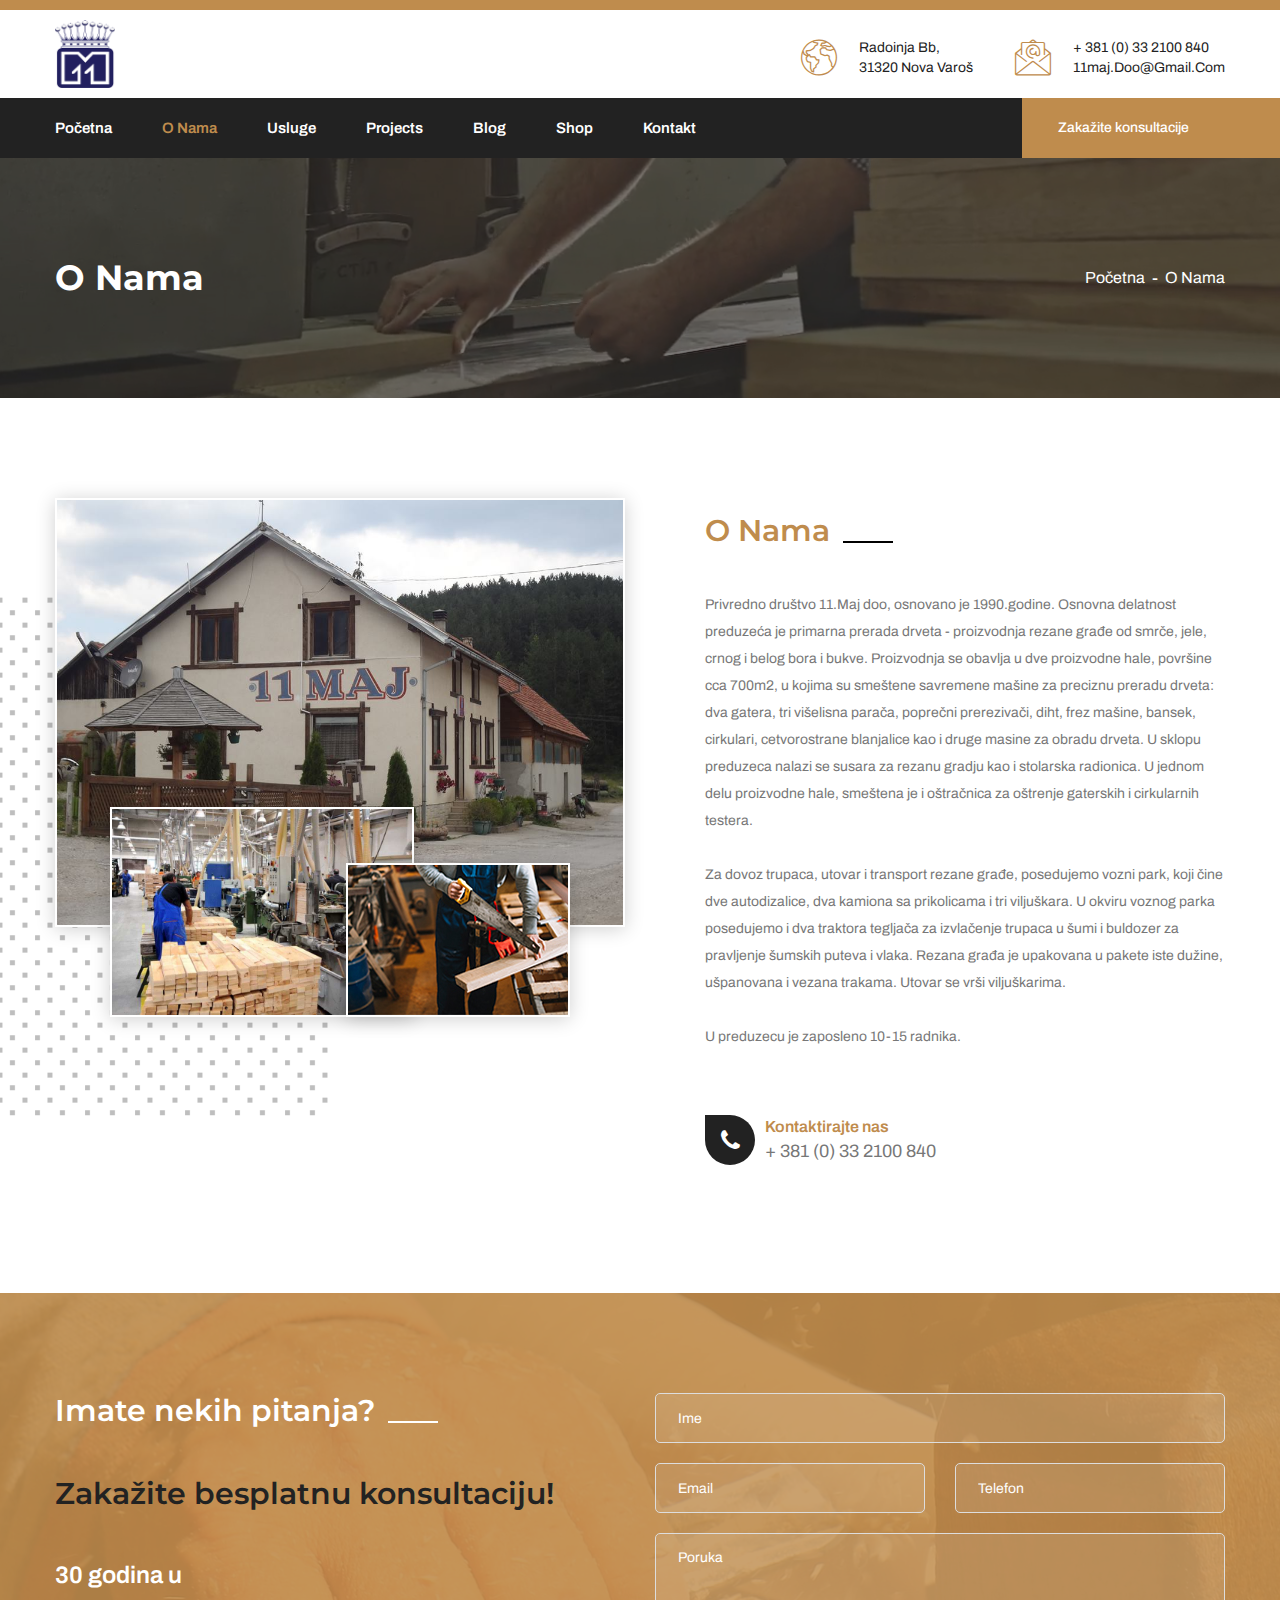
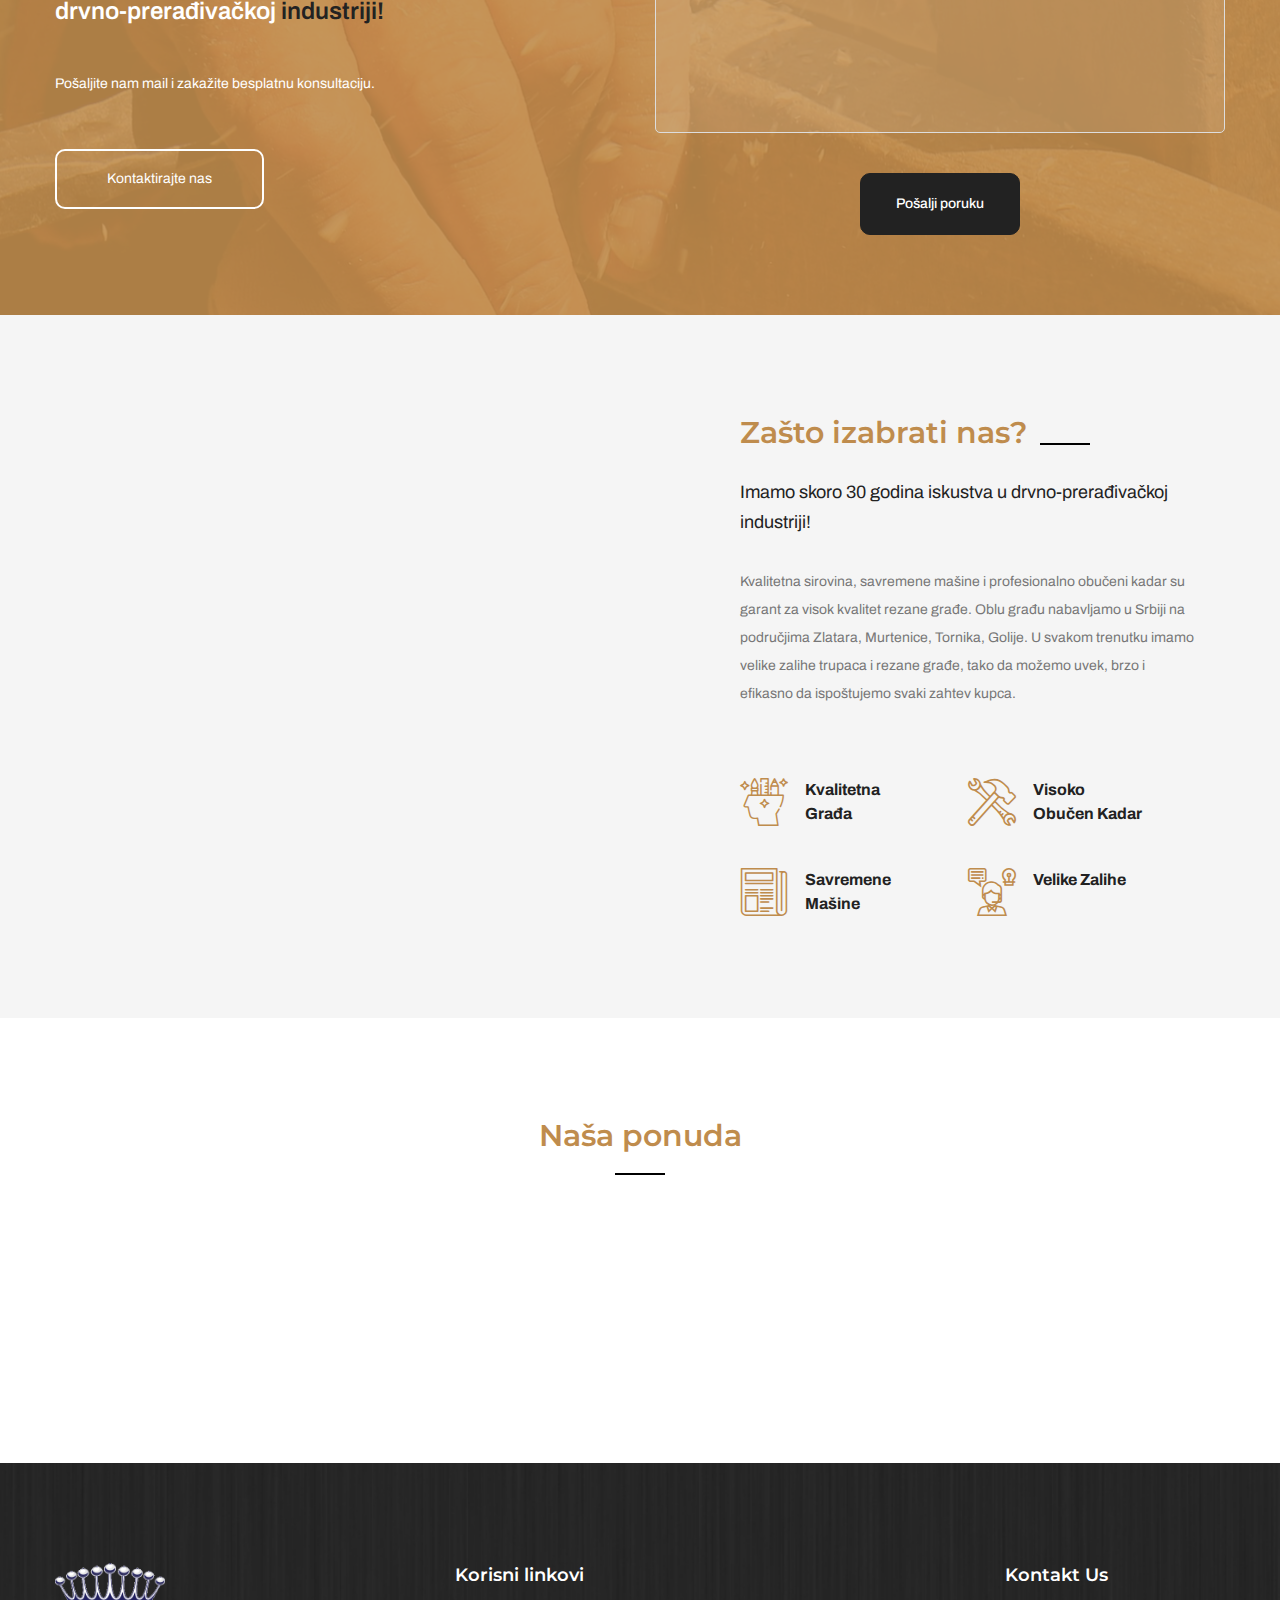
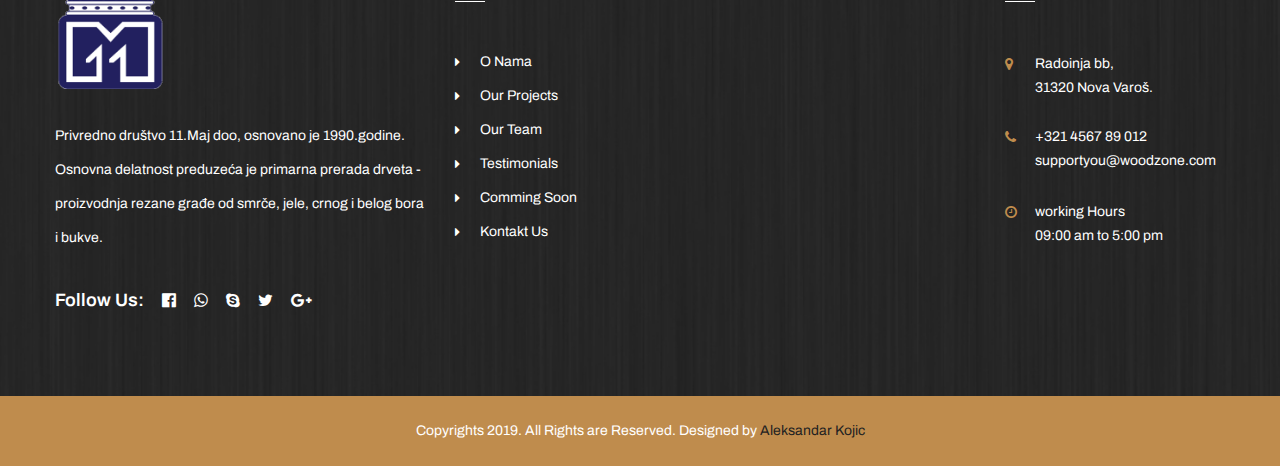
==== commit 01080527: "prvi deo projekta" ====
--- a/about.html
+++ b/about.html
@@ -33,7 +33,7 @@
        <header class="main-header">
 
             <!-- Header Upper -->
-            <div class="header-upper">
+            <div class="header-upper hidden-xs">
                 <div class="auto-container">
                     <div class="clearfix">
 
@@ -227,7 +227,7 @@
                             <div class="link-box clearfix">
                                 <a href="tel:+381332100840" class="call-btn">
                                     <i class="icon fa fa-phone"></i>
-                                    <span>Kontaktirajte nas</span> + 62 867 6872
+                                    <span>Kontaktirajte nas</span> + 381 (0) 33 2100 840
                                 </a>
                             </div>
                         </div>
@@ -273,18 +273,8 @@
                             <div class="appointment-form">
                                 <form method="post" action="index.html">
                                     <div class="row">
-                                        <div class="form-group col-lg-6 col-md-12 col-sm-12">
-                                            <select class="custom-select-box">
-                                                <option>Accounting Management</option>
-                                                <option>Furniture Manufact..</option>
-                                                <option>Indoor Furniture</option>
-                                                <option>House Renovation</option>
-                                                <option>Repairing</option>
-                                            </select>
-                                        </div>
-
-                                        <div class="form-group col-lg-6 col-md-12 col-sm-12">
-                                            <input type="text" name="username" placeholder="Name" required>
+                                        <div class="form-group col-lg-12 col-md-12 col-sm-12">
+                                            <input type="text" name="username" placeholder="Ime" required>
                                         </div>
 
                                         <div class="form-group col-lg-6 col-md-12 col-sm-12">
@@ -292,16 +282,16 @@
                                         </div>
 
                                         <div class="form-group col-lg-6 col-md-12 col-sm-12">
-                                            <input type="text" name="phone" placeholder="Phone" required>
+                                            <input type="text" name="phone" placeholder="Telefon" required>
                                         </div>
 
                                         <div class="form-group col-lg-12 col-md-12 col-sm-12">
-                                            <textarea name="message" placeholder="Massage"></textarea>
+                                            <textarea name="message" placeholder="Poruka"></textarea>
                                         </div>
 
                                         <div class="form-group col-lg-12 col-md-12 col-sm-12 text-center">
                                             <button class="theme-btn btn-style-three" type="submit"
-                                                name="submit-form">Submit Request</button>
+                                                name="submit-form">Pošalji poruku</button>
                                         </div>
                                     </div>
                                 </form>
@@ -312,103 +302,6 @@
             </div>
         </section>
         <!--End Call Back Section -->
-
-        <!-- Team Section -->
-        <section class="team-section">
-            <div class="auto-container">
-                <div class="sec-title text-center">
-                    <h2>Our Expert Worker</h2>
-                    <div class="text">We have Expert Worker <br>They provide Quality Work For Customer</div>
-                </div>
-
-                <div class="row">
-                    <!-- Team block -->
-                    <div class="team-block col-lg-3 col-md-6 col-sm-12 wow fadeInUp">
-                        <div class="inner-box">
-                            <div class="image-box">
-                                <figure class="image"><a href="team.html"><img src="images/resource/team-1.jpg"
-                                            alt=""></a></figure>
-                                <ul class="social-links">
-                                    <li><a href="#"><i class="fa fa-pinterest"></i></a></li>
-                                    <li><a href="#"><i class="fa fa-google-plus"></i></a></li>
-                                    <li><a href="#"><i class="fa fa-twitter"></i></a></li>
-                                    <li><a href="#"><i class="fa fa-facebook"></i></a></li>
-                                    <li><a href="#"><i class="fa fa-dribbble"></i></a></li>
-                                </ul>
-                            </div>
-                            <div class="info-box">
-                                <h5 class="name"><a href="#">Merry Joe</a></h5>
-                                <span class="designation">Project Manager</span>
-                            </div>
-                        </div>
-                    </div>
-
-                    <!-- Team block -->
-                    <div class="team-block col-lg-3 col-md-6 col-sm-12 wow fadeInUp" data-wow-delay="400ms">
-                        <div class="inner-box">
-                            <div class="image-box">
-                                <figure class="image"><a href="team.html"><img src="images/resource/team-2.jpg"
-                                            alt=""></a></figure>
-                                <ul class="social-links">
-                                    <li><a href="#"><i class="fa fa-pinterest"></i></a></li>
-                                    <li><a href="#"><i class="fa fa-google-plus"></i></a></li>
-                                    <li><a href="#"><i class="fa fa-twitter"></i></a></li>
-                                    <li><a href="#"><i class="fa fa-facebook"></i></a></li>
-                                    <li><a href="#"><i class="fa fa-dribbble"></i></a></li>
-                                </ul>
-                            </div>
-                            <div class="info-box">
-                                <h5 class="name"><a href="#">Robert Joe</a></h5>
-                                <span class="designation">Senior Worker</span>
-                            </div>
-                        </div>
-                    </div>
-
-                    <!-- Team block -->
-                    <div class="team-block col-lg-3 col-md-6 col-sm-12 wow fadeInUp" data-wow-delay="800ms">
-                        <div class="inner-box">
-                            <div class="image-box">
-                                <figure class="image"><a href="team.html"><img src="images/resource/team-3.jpg"
-                                            alt=""></a></figure>
-                                <ul class="social-links">
-                                    <li><a href="#"><i class="fa fa-pinterest"></i></a></li>
-                                    <li><a href="#"><i class="fa fa-google-plus"></i></a></li>
-                                    <li><a href="#"><i class="fa fa-twitter"></i></a></li>
-                                    <li><a href="#"><i class="fa fa-facebook"></i></a></li>
-                                    <li><a href="#"><i class="fa fa-dribbble"></i></a></li>
-                                </ul>
-                            </div>
-                            <div class="info-box">
-                                <h5 class="name"><a href="#">Jack Monika</a></h5>
-                                <span class="designation">Senior Worker</span>
-                            </div>
-                        </div>
-                    </div>
-
-                    <!-- Team block -->
-                    <div class="team-block col-lg-3 col-md-6 col-sm-12 wow fadeInUp" data-wow-delay="1200ms">
-                        <div class="inner-box">
-                            <div class="image-box">
-                                <figure class="image"><a href="team.html"><img src="images/resource/team-4.jpg"
-                                            alt=""></a></figure>
-                                <ul class="social-links">
-                                    <li><a href="#"><i class="fa fa-pinterest"></i></a></li>
-                                    <li><a href="#"><i class="fa fa-google-plus"></i></a></li>
-                                    <li><a href="#"><i class="fa fa-twitter"></i></a></li>
-                                    <li><a href="#"><i class="fa fa-facebook"></i></a></li>
-                                    <li><a href="#"><i class="fa fa-dribbble"></i></a></li>
-                                </ul>
-                            </div>
-                            <div class="info-box">
-                                <h5 class="name"><a href="#">Satlen Joe</a></h5>
-                                <span class="designation">Senior Worker</span>
-                            </div>
-                        </div>
-                    </div>
-                </div>
-            </div>
-        </section>
-        <!--End Team Section -->
 
         <!--Fluid Section One-->
         <section class="fluid-section-one">
@@ -488,46 +381,6 @@
             </div>
         </section>
         <!--End Work Section -->
-
-        <!--Clients Section-->
-        <section class="clients-section">
-            <div class="auto-container">
-                <!--Sponsors Carousel-->
-                <ul class="sponsors-carousel owl-carousel owl-theme">
-                    <li class="slide-item">
-                        <figure class="image-box"><a href="#"><img src="images/clients/1.png" alt=""></a></figure>
-                    </li>
-                    <li class="slide-item">
-                        <figure class="image-box"><a href="#"><img src="images/clients/2.png" alt=""></a></figure>
-                    </li>
-                    <li class="slide-item">
-                        <figure class="image-box"><a href="#"><img src="images/clients/3.png" alt=""></a></figure>
-                    </li>
-                    <li class="slide-item">
-                        <figure class="image-box"><a href="#"><img src="images/clients/4.png" alt=""></a></figure>
-                    </li>
-                    <li class="slide-item">
-                        <figure class="image-box"><a href="#"><img src="images/clients/5.png" alt=""></a></figure>
-                    </li>
-                    <li class="slide-item">
-                        <figure class="image-box"><a href="#"><img src="images/clients/1.png" alt=""></a></figure>
-                    </li>
-                    <li class="slide-item">
-                        <figure class="image-box"><a href="#"><img src="images/clients/2.png" alt=""></a></figure>
-                    </li>
-                    <li class="slide-item">
-                        <figure class="image-box"><a href="#"><img src="images/clients/3.png" alt=""></a></figure>
-                    </li>
-                    <li class="slide-item">
-                        <figure class="image-box"><a href="#"><img src="images/clients/4.png" alt=""></a></figure>
-                    </li>
-                    <li class="slide-item">
-                        <figure class="image-box"><a href="#"><img src="images/clients/5.png" alt=""></a></figure>
-                    </li>
-                </ul>
-            </div>
-        </section>
-        <!--End Clients Section-->
 
         <!-- Main Footer -->
         <footer class="main-footer" style="background-image: url(images/background/3.jpg);">
@@ -546,10 +399,9 @@
                                                         alt=""></a></figure>
                                         </div>
                                         <div class="widget-content">
-                                            <div class="text">Our professionalism, good service & trust to the Početna
-                                                repair maintenance business. We take immense pride in sending some of
-                                                the most of professional seds handymen to yours that aren't workings
-                                                every day.</div>
+                                            <div class="text">Privredno društvo 11.Maj doo, osnovano je 1990.godine.
+                                                Osnovna delatnost preduzeća je primarna prerada drveta - proizvodnja
+                                                rezane građe od smrče, jele, crnog i belog bora i bukve.</div>
                                             <ul class="social-links">
                                                 <li class="title">Follow Us:</li>
                                                 <li><a href="#"><i class="fa fa-facebook-official"></i></a></li>
@@ -565,7 +417,7 @@
                                 <!--Footer Column-->
                                 <div class="footer-column col-xl-4 col-lg-6 col-md-6 col-sm-12">
                                     <div class="footer-widget links-widget">
-                                        <h2 class="widget-title">Useful Links</h2>
+                                        <h2 class="widget-title">Korisni linkovi</h2>
                                         <div class="widget-content">
                                             <ul class="list clearfix">
                                                 <li><a href="#">O Nama</a></li>
@@ -585,28 +437,7 @@
                         <div class="big-column col-xl-6 col-lg-12 col-md-12 col-sm-12">
                             <div class="row clearfix">
                                 <div class="footer-column col-xl-7 col-lg-6 col-md-6 col-sm-12">
-                                    <!--Footer Column-->
-                                    <div class="footer-widget popular-posts">
-                                        <h2 class="widget-title">Our Solution</h2>
-                                        <!--Footer Column-->
-                                        <div class="widget-content">
-                                            <div class="post">
-                                                <div class="thumb"><a href="blog-detail.html"><img
-                                                            src="images/resource/post-thumb-1.jpg" alt=""></a></div>
-                                                <h4><a href="blog-detail.html">Stylish and Unique Ways to Display Your
-                                                        Television</a></h4>
-                                                <span class="date">28 Dec, 2017</span>
-                                            </div>
-
-                                            <div class="post">
-                                                <div class="thumb"><a href="blog-detail.html"><img
-                                                            src="images/resource/post-thumb-2.jpg" alt=""></a></div>
-                                                <h4><a href="blog-detail.html">Know How to Store Your Početna Appliances
-                                                        In...</a></h4>
-                                                <span class="date">13 Oct, 2017</span>
-                                            </div>
-                                        </div>
-                                    </div>
+
                                 </div>
 
                                 <!--Footer Column-->
@@ -643,36 +474,6 @@
 
     </div>
     <!--<<< Page Wrapper -->
-
-    <!-- Color Palate / Color Switcher -->
-    <div class="color-palate">
-        <div class="color-trigger">
-            <i class="fa fa-gear"></i>
-        </div>
-        <div class="color-palate-head">
-            <h6>Choose Your Color</h6>
-        </div>
-        <div class="various-color clearfix">
-            <div class="colors-list">
-                <span class="palate default-color active" data-theme-file="css/color-themes/default-theme.css"></span>
-                <span class="palate teal-color" data-theme-file="css/color-themes/teal-theme.css"></span>
-                <span class="palate green-color" data-theme-file="css/color-themes/green-theme.css"></span>
-                <span class="palate navy-color" data-theme-file="css/color-themes/navy-theme.css"></span>
-                <span class="palate blue-color" data-theme-file="css/color-themes/blue-theme.css"></span>
-                <span class="palate orange-color" data-theme-file="css/color-themes/orange-theme.css"></span>
-                <span class="palate olive-color" data-theme-file="css/color-themes/olive-theme.css"></span>
-                <span class="palate red-color" data-theme-file="css/color-themes/red-theme.css"></span>
-            </div>
-        </div>
-
-        <div class="palate-foo">
-            <span>You can easily change and switch the colors.</span>
-        </div>
-
-    </div>
-    <!-- /.End Of Color Palate -->
-
-
 
     <!--Scroll to top-->
     <div class="scroll-to-top scroll-to-target" data-target="html"><span class="fa fa-angle-double-up"></span></div>
--- a/css/style.css
+++ b/css/style.css
@@ -422,8 +422,12 @@
 }
 
 .main-header .logo-outer{
-	padding: 40px 0px;
+	padding: 10px 0px;
 	z-index:25;
+}
+
+.logo a img {
+	width: 60px !important;
 }
 
 .main-header .logo-outer .logo img{
@@ -435,7 +439,7 @@
 .main-header .header-upper .upper-right{
 	position:relative;
 	float: right;
-	padding-top:45px;
+	padding-top: 28px;
 }
 
 .main-header .info-box{
@@ -1122,7 +1126,7 @@
 }
 
 .main-header .sticky-header .main-menu .navigation > li > a{
-	padding:20px 0px;
+	padding:32px 0px;
 	line-height:30px;
 	font-size:16px;
 	font-weight:500;
@@ -8211,4 +8215,19 @@
 
 .map-canvas{
 	height:600px;
+	width: 100%;
+}
+
+.thumb-box .thumb img {
+	height: 115px !important;
+}
+
+@media (max-width: 768px) {
+	.hidden-xs {
+		display: none;
+	}
+}
+
+.footer-logo img {
+	width: 110px;
 }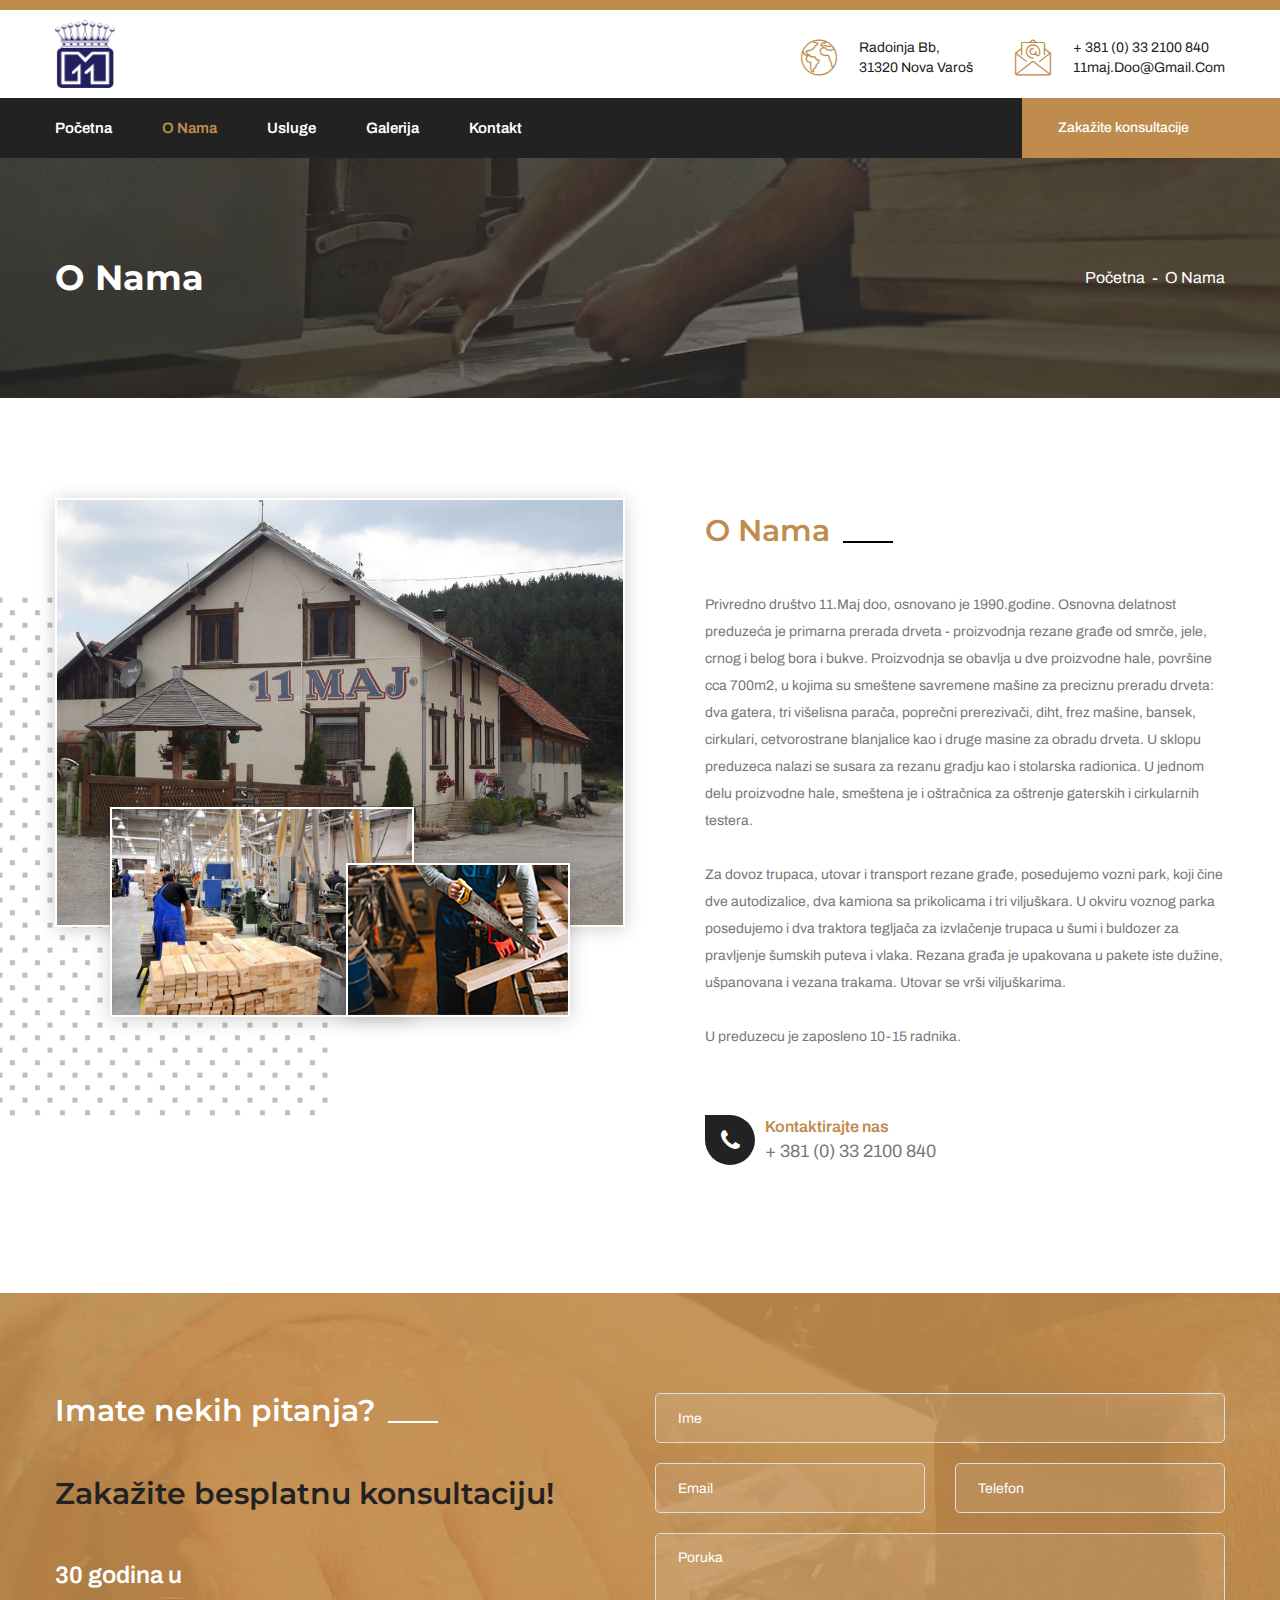
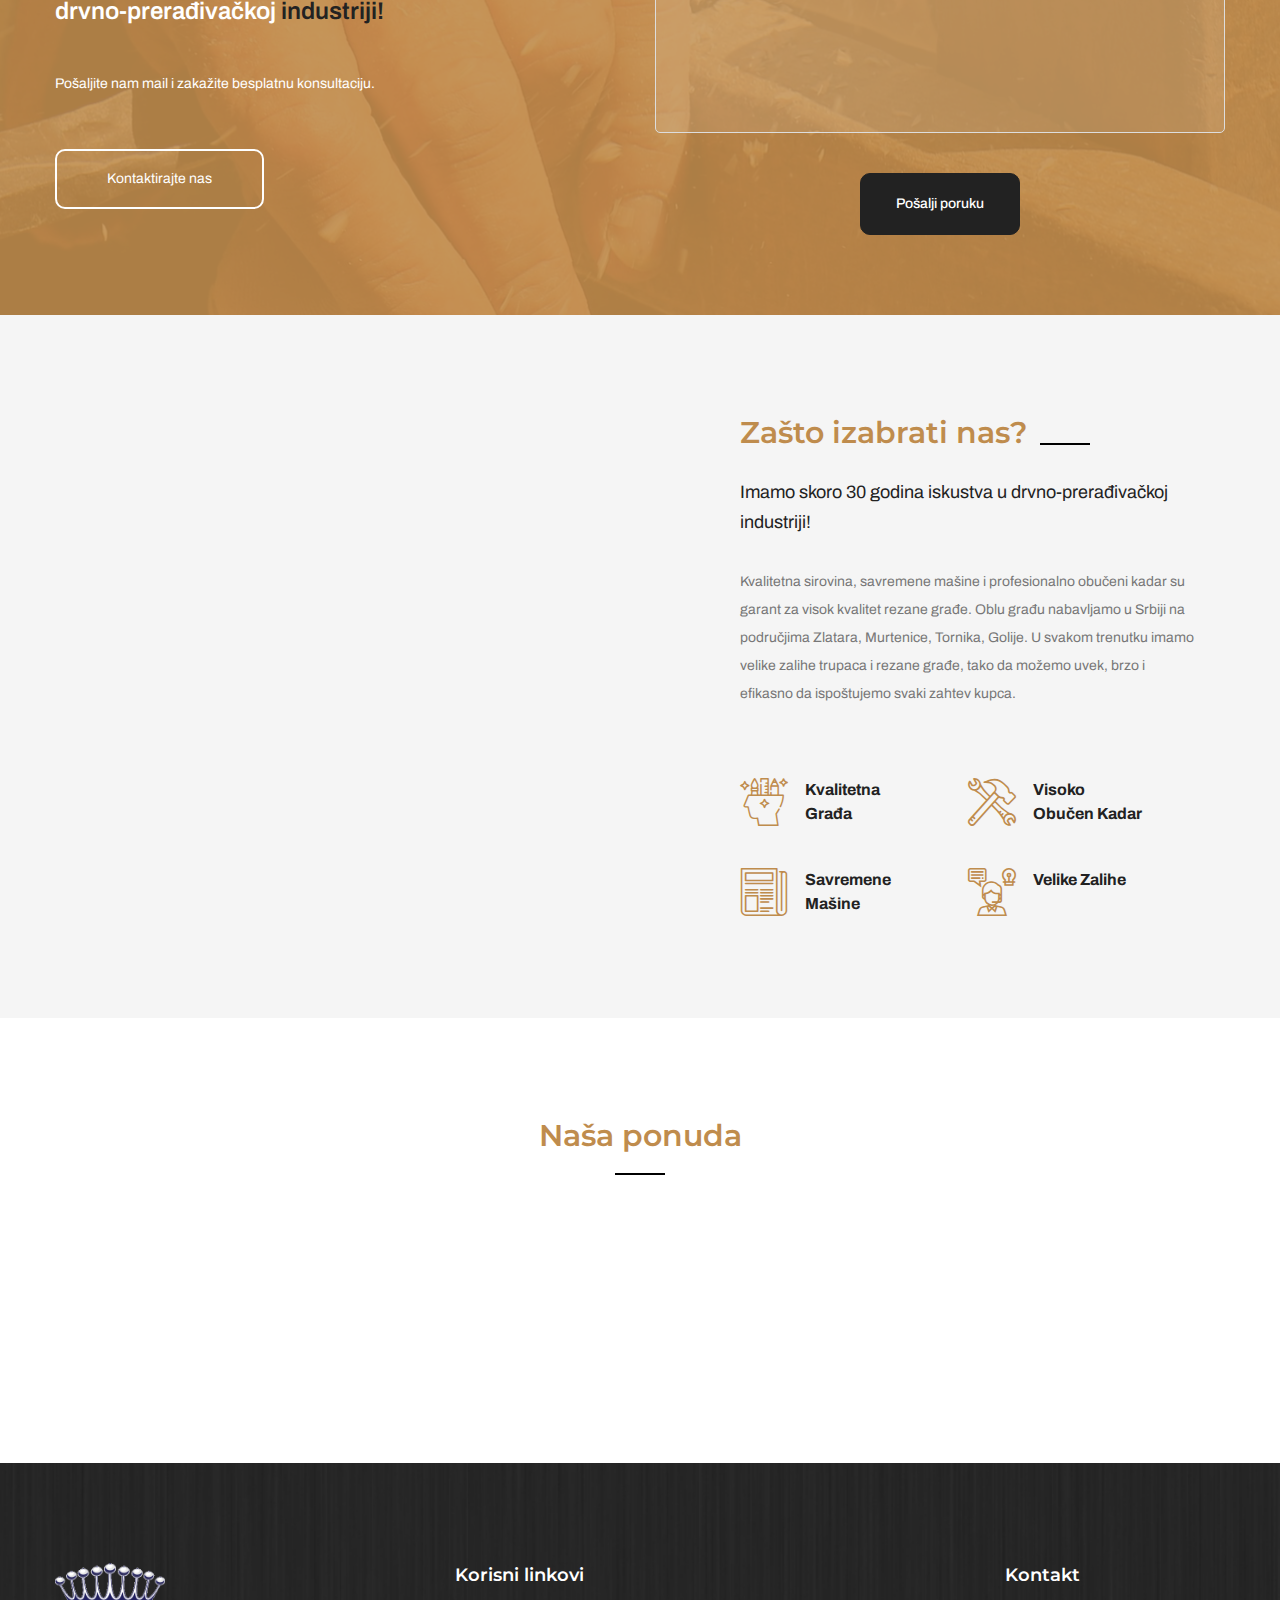
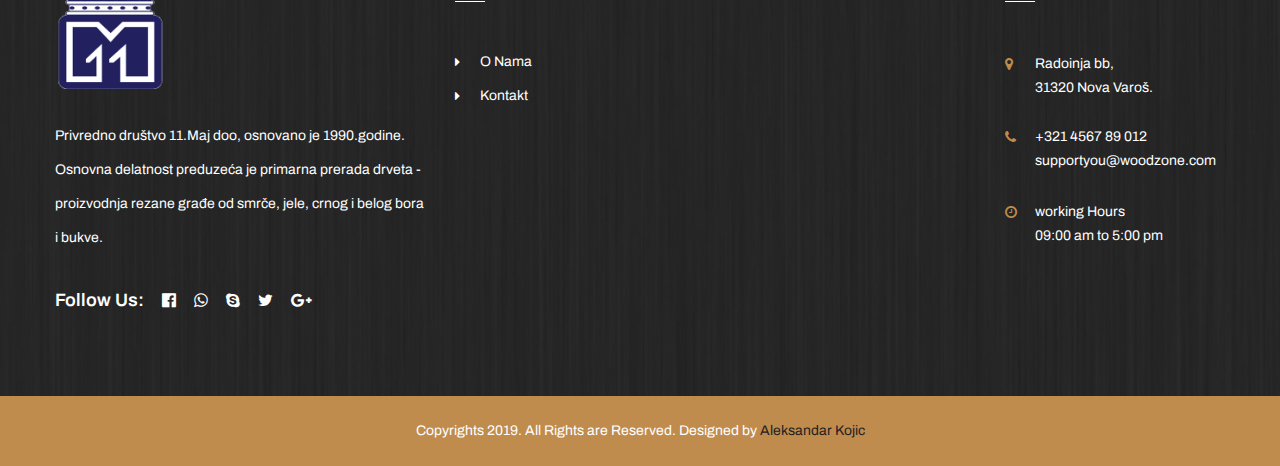
==== commit 3bf1ac64: "galery" ====
--- a/about.html
+++ b/about.html
@@ -91,26 +91,7 @@
                                         <li>
                                             <a href="services.html">Usluge</a>
                                         </li>
-                                        <li><a href="#">Projects</a>
-                                            <ul>
-                                                <li><a href="projects.html">Projects</a></li>
-                                                <li><a href="project-detail.html">Projects Detail</a></li>
-                                            </ul>
-                                        </li>
-                                        <li><a href="#">Blog</a>
-                                            <ul>
-                                                <li><a href="blog.html">Blog</a></li>
-                                                <li><a href="blog-detail.html">Blog Detail</a></li>
-                                            </ul>
-                                        </li>
-                                        <li class="dropdown"><a href="#">shop</a>
-                                            <ul>
-                                                <li><a href="products.html">Our Products</a></li>
-                                                <li><a href="product-single.html">Product Details</a></li>
-                                                <li><a href="shopping-cart.html">Shopping Cart</a></li>
-                                                <li><a href="checkout.html">Checkout</a></li>
-                                                <li><a href="login.html">Register / Login</a></li>
-                                            </ul>
+                                        <li><a href="projects.html">Galerija</a>
                                         </li>
                                         <li><a href="contact.html">Kontakt</a></li>
                                     </ul>
@@ -123,7 +104,7 @@
 
                             <!-- Btn Box -->
                             <div class="btn-box">
-                                <a href="about.html" class="theme-btn btn-style-one">Zakažite konsultacije</a>
+                                <a href="contact.html" class="theme-btn btn-style-one">Zakažite konsultacije</a>
                             </div>
                         </div>
                     </div>
@@ -150,17 +131,7 @@
                                     </li>
                                     <li><a href="services.html">Usluge</a>
                                     </li>
-                                    <li><a href="#">Projects</a>
-                                        <ul>
-                                            <li><a href="projects.html">Projects</a></li>
-                                            <li><a href="project-detail.html">Projects Detail</a></li>
-                                        </ul>
-                                    </li>
-                                    <li><a href="#">Blog</a>
-                                        <ul>
-                                            <li><a href="blog.html">Blog</a></li>
-                                            <li><a href="blog-detail.html">Blog Detail</a></li>
-                                        </ul>
+                                    <li><a href="projects.html">Galerija</a>
                                     </li>
                                     <li><a href="contact.html">Kontakt</a></li>
                                 </ul>
@@ -421,11 +392,7 @@
                                         <div class="widget-content">
                                             <ul class="list clearfix">
                                                 <li><a href="#">O Nama</a></li>
-                                                <li><a href="#">Our Projects</a></li>
-                                                <li><a href="#">Our Team</a></li>
-                                                <li><a href="#">Testimonials</a></li>
-                                                <li><a href="#">Comming Soon</a></li>
-                                                <li><a href="#">Kontakt Us</a></li>
+                                                <li><a href="#">Kontakt</a></li>
                                             </ul>
                                         </div>
                                     </div>
@@ -443,7 +410,7 @@
                                 <!--Footer Column-->
                                 <div class="footer-column col-xl-5 col-lg-6 col-md-6 col-sm-12">
                                     <div class="footer-widget contact-widget">
-                                        <h2 class="widget-title">Kontakt Us</h2>
+                                        <h2 class="widget-title">Kontakt</h2>
                                         <div class="widget-content">
                                             <ul class="contact-list">
                                                 <li><span class="fa fa-map-marker"></span> Radoinja bb,
--- a/css/style.css
+++ b/css/style.css
@@ -2604,7 +2604,7 @@
 .gallery-item .overlay-box .btn-box{
 	position: absolute;
 	left: 0;
-	top: 50%;
+	top: 65%;
 	width: 100%;
 	margin-top: -35px;
 	text-align: center;
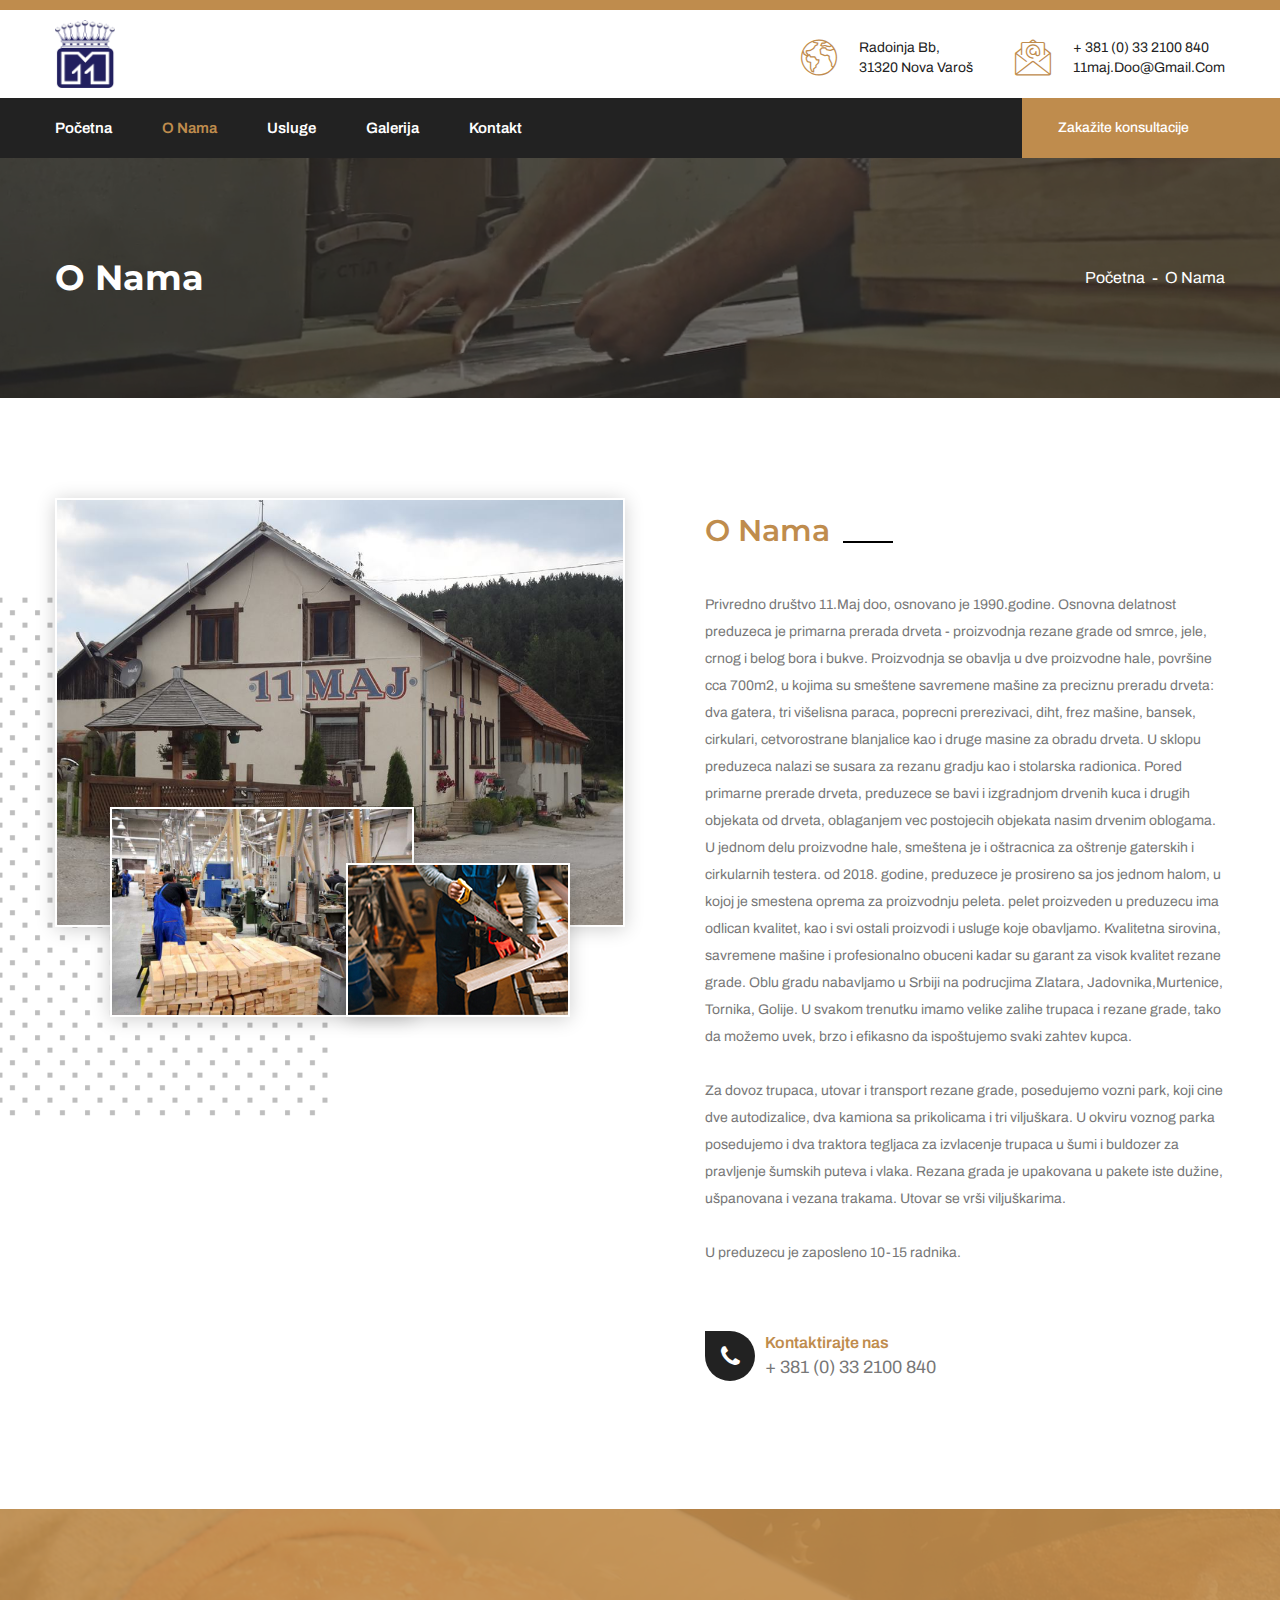
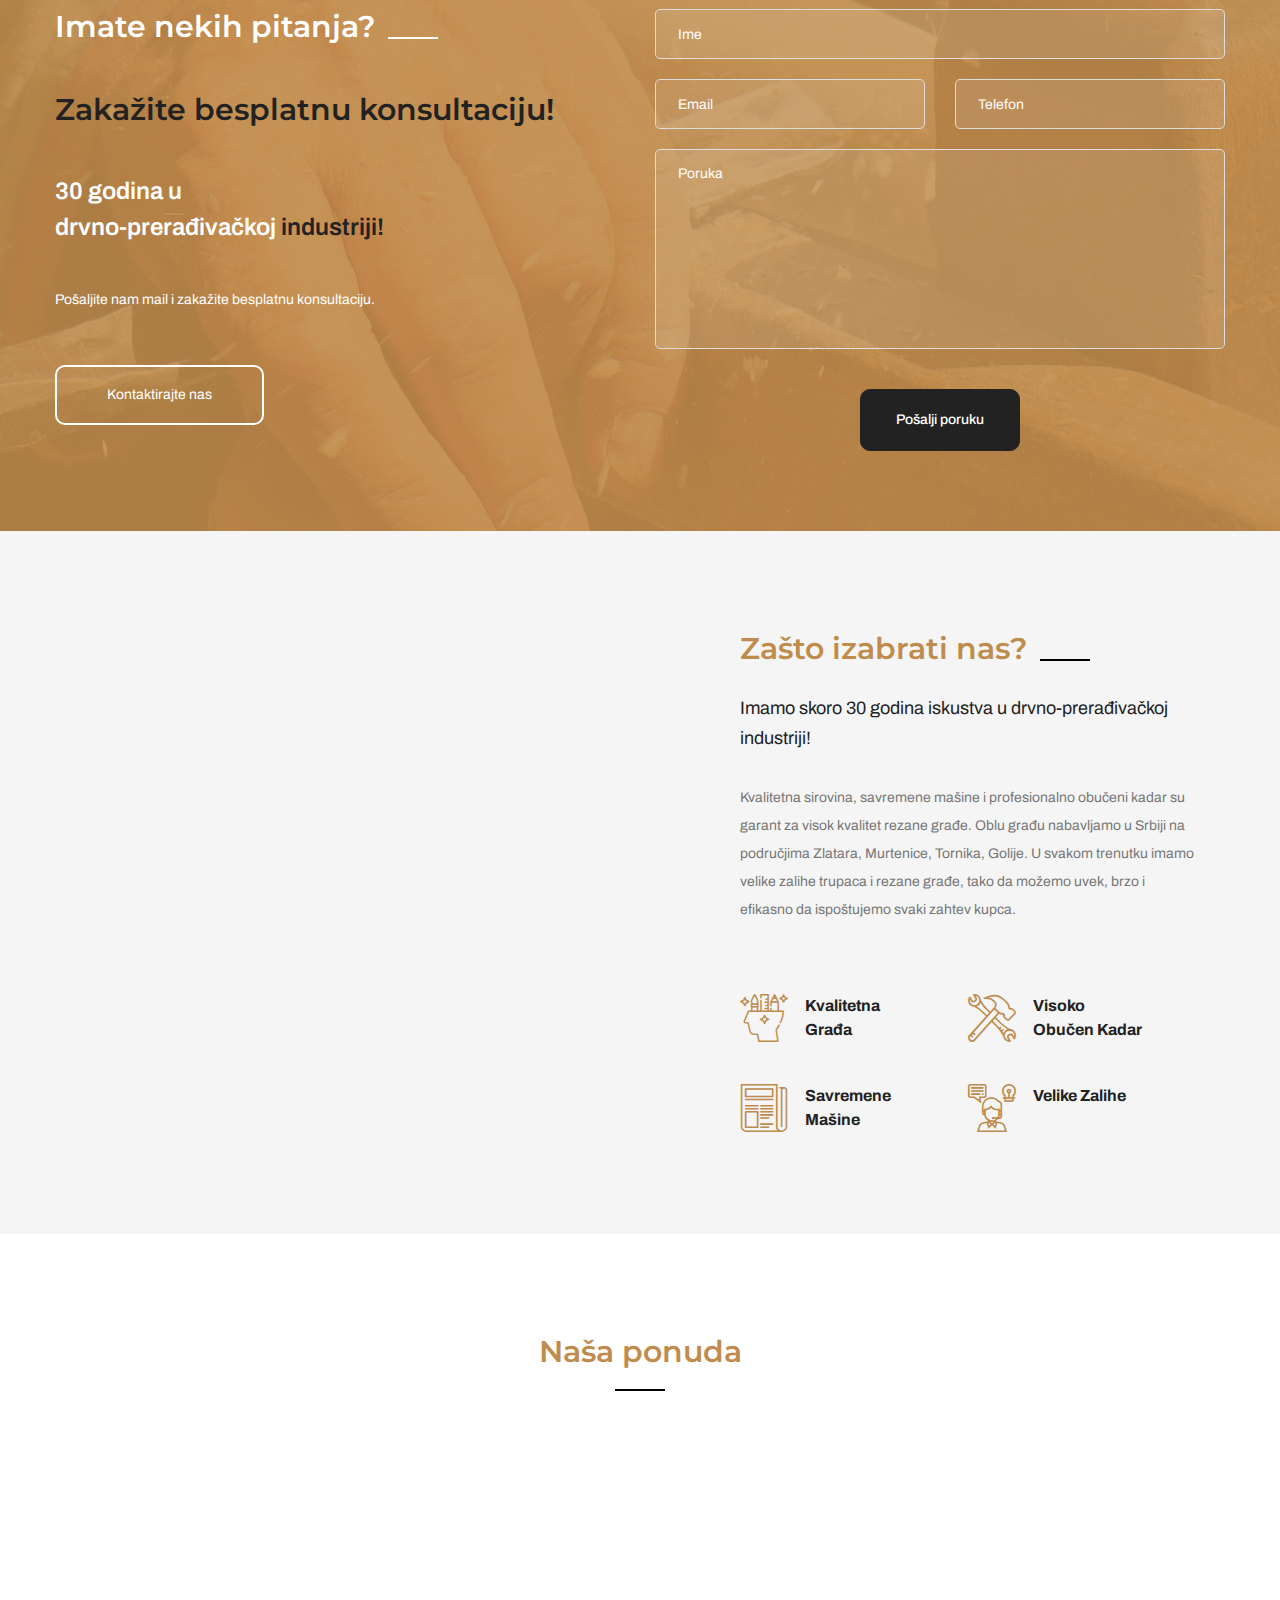
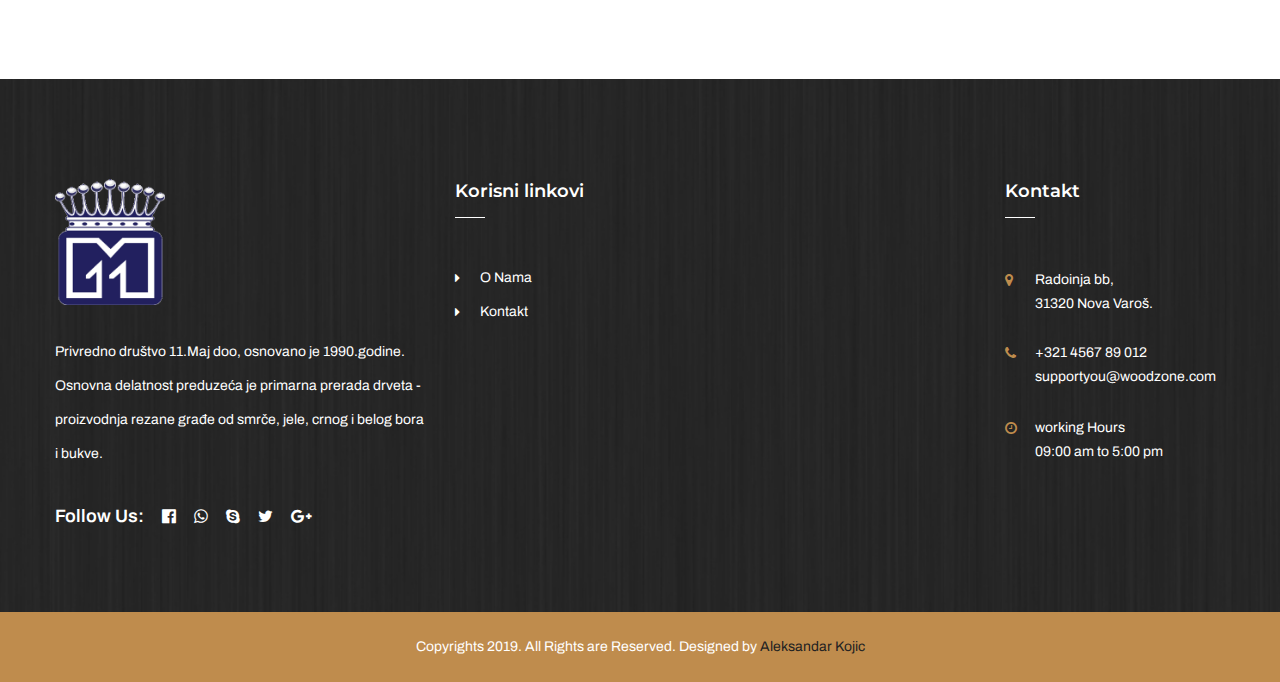
==== commit 172faac3: "new image and edit text" ====
--- a/about.html
+++ b/about.html
@@ -29,8 +29,8 @@
         <!-- Preloader -->
         <div class="preloader"></div>
 
-       <!-- Main Header-->
-       <header class="main-header">
+        <!-- Main Header-->
+        <header class="main-header">
 
             <!-- Header Upper -->
             <div class="header-upper hidden-xs">
@@ -168,29 +168,39 @@
                                 <h2>O Nama</h2>
                             </div>
                             <div class="text">
-                                <p>Privredno društvo 11.Maj doo, osnovano je 1990.godine. Osnovna delatnost preduzeća je
-                                    primarna prerada drveta - proizvodnja rezane građe od smrče, jele, crnog i belog
+                                <p>
+                                    Privredno društvo 11.Maj doo, osnovano je 1990.godine. Osnovna delatnost preduzeca
+                                    je primarna prerada drveta - proizvodnja rezane grade od smrce, jele, crnog i belog
                                     bora i bukve.
-
                                     Proizvodnja se obavlja u dve proizvodne hale, površine cca 700m2, u kojima su
                                     smeštene savremene mašine za preciznu preradu drveta: dva gatera, tri višelisna
-                                    parača, poprečni prerezivači, diht, frez mašine, bansek, cirkulari, cetvorostrane
+                                    paraca, poprecni prerezivaci, diht, frez mašine, bansek, cirkulari, cetvorostrane
                                     blanjalice kao i druge masine za obradu drveta.
-
                                     U sklopu preduzeca nalazi se susara za rezanu gradju kao i stolarska radionica.
-
-                                    U jednom delu proizvodne hale, smeštena je i oštračnica za oštrenje gaterskih i
+                                    Pored primarne prerade drveta, preduzece se bavi i izgradnjom drvenih kuca i drugih
+                                    objekata od drveta, oblaganjem vec postojecih objekata nasim drvenim oblogama.
+                                    U jednom delu proizvodne hale, smeštena je i oštracnica za oštrenje gaterskih i
                                     cirkularnih testera.
+                                    od 2018. godine, preduzece je prosireno sa jos jednom halom, u kojoj je smestena
+                                    oprema za proizvodnju peleta. pelet proizveden u preduzecu ima odlican kvalitet, kao
+                                    i svi ostali proizvodi i usluge koje obavljamo.
+                                    Kvalitetna sirovina, savremene mašine i profesionalno obuceni kadar su garant za
+                                    visok kvalitet rezane grade. Oblu gradu nabavljamo u Srbiji na podrucjima Zlatara,
+                                    Jadovnika,Murtenice, Tornika, Golije. U svakom trenutku imamo velike zalihe trupaca
+                                    i rezane grade, tako da možemo uvek, brzo i efikasno da ispoštujemo svaki zahtev
+                                    kupca.
+
 
                                 </p>
                                 <p>
-                                    Za dovoz trupaca, utovar i transport rezane građe, posedujemo vozni park, koji čine
+                                    Za dovoz trupaca, utovar i transport rezane grade, posedujemo vozni park, koji cine
                                     dve autodizalice, dva kamiona sa prikolicama i tri viljuškara. U okviru voznog parka
-                                    posedujemo i dva traktora tegljača za izvlačenje trupaca u šumi i buldozer za
+                                    posedujemo i dva traktora tegljaca za izvlacenje trupaca u šumi i buldozer za
                                     pravljenje šumskih puteva i vlaka.
 
-                                    Rezana građa je upakovana u pakete iste dužine, ušpanovana i vezana trakama. Utovar
+                                    Rezana grada je upakovana u pakete iste dužine, ušpanovana i vezana trakama. Utovar
                                     se vrši viljuškarima.
+
 
                                 </p>
                                 <p>U preduzecu je zaposleno 10-15 radnika.</p>
@@ -322,7 +332,7 @@
                     <!-- Work Block -->
                     <div class="work-block wow fadeInUp">
                         <div class="icon-box"><span class="icon flaticon-file"></span></div>
-                        <div class="text">Proizvodnja rezane građe</div>
+                        <div class="text">Rezanje oble grade</div>
                     </div>
 
                     <!-- Work Block -->
@@ -432,7 +442,8 @@
             <!--Footer Bottom-->
             <div class="footer-bottom">
                 <div class="auto-container">
-                    <div class="copyright-text">Copyrights 2019. All Rights are Reserved. Designed by  <a href="mailto:webaj.info@gmail.com">Aleksandar Kojic</a>
+                    <div class="copyright-text">Copyrights 2019. All Rights are Reserved. Designed by <a
+                            href="mailto:webaj.info@gmail.com">Aleksandar Kojic</a>
                     </div>
                 </div>
             </div>
